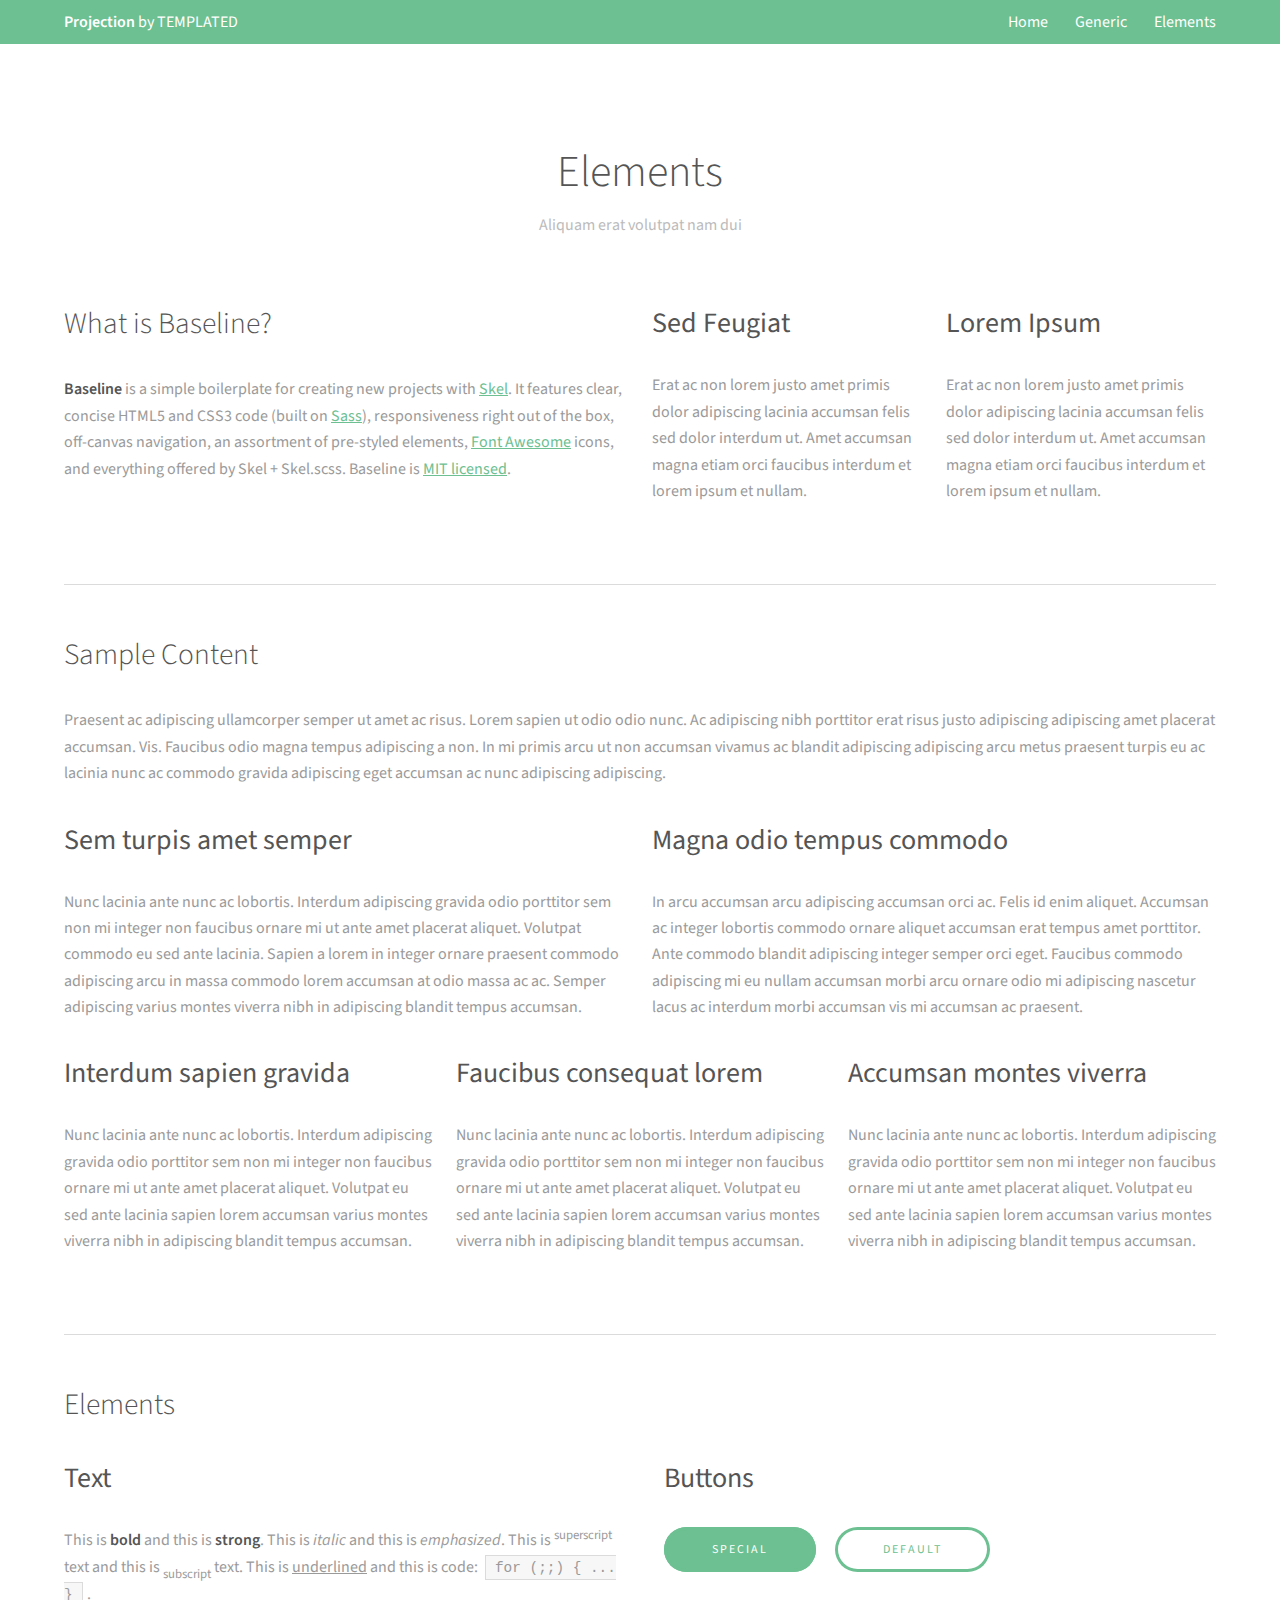
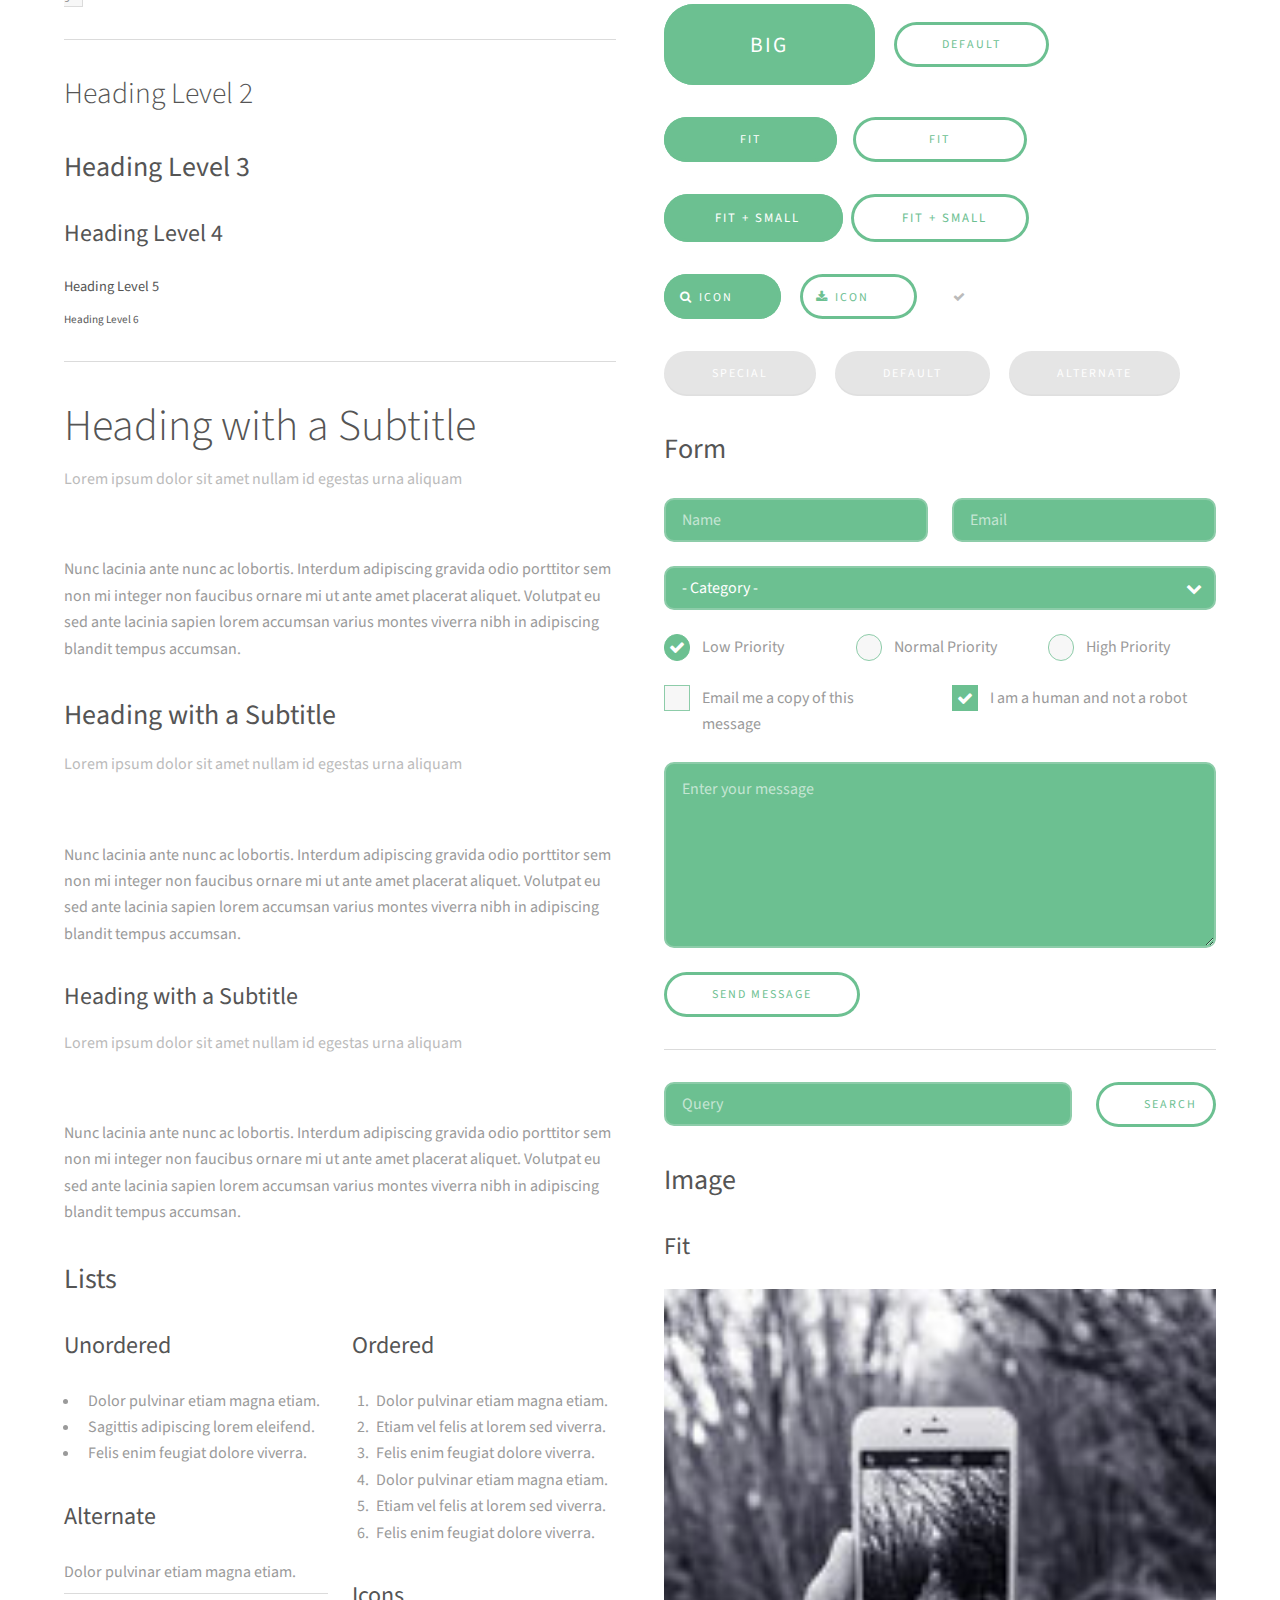
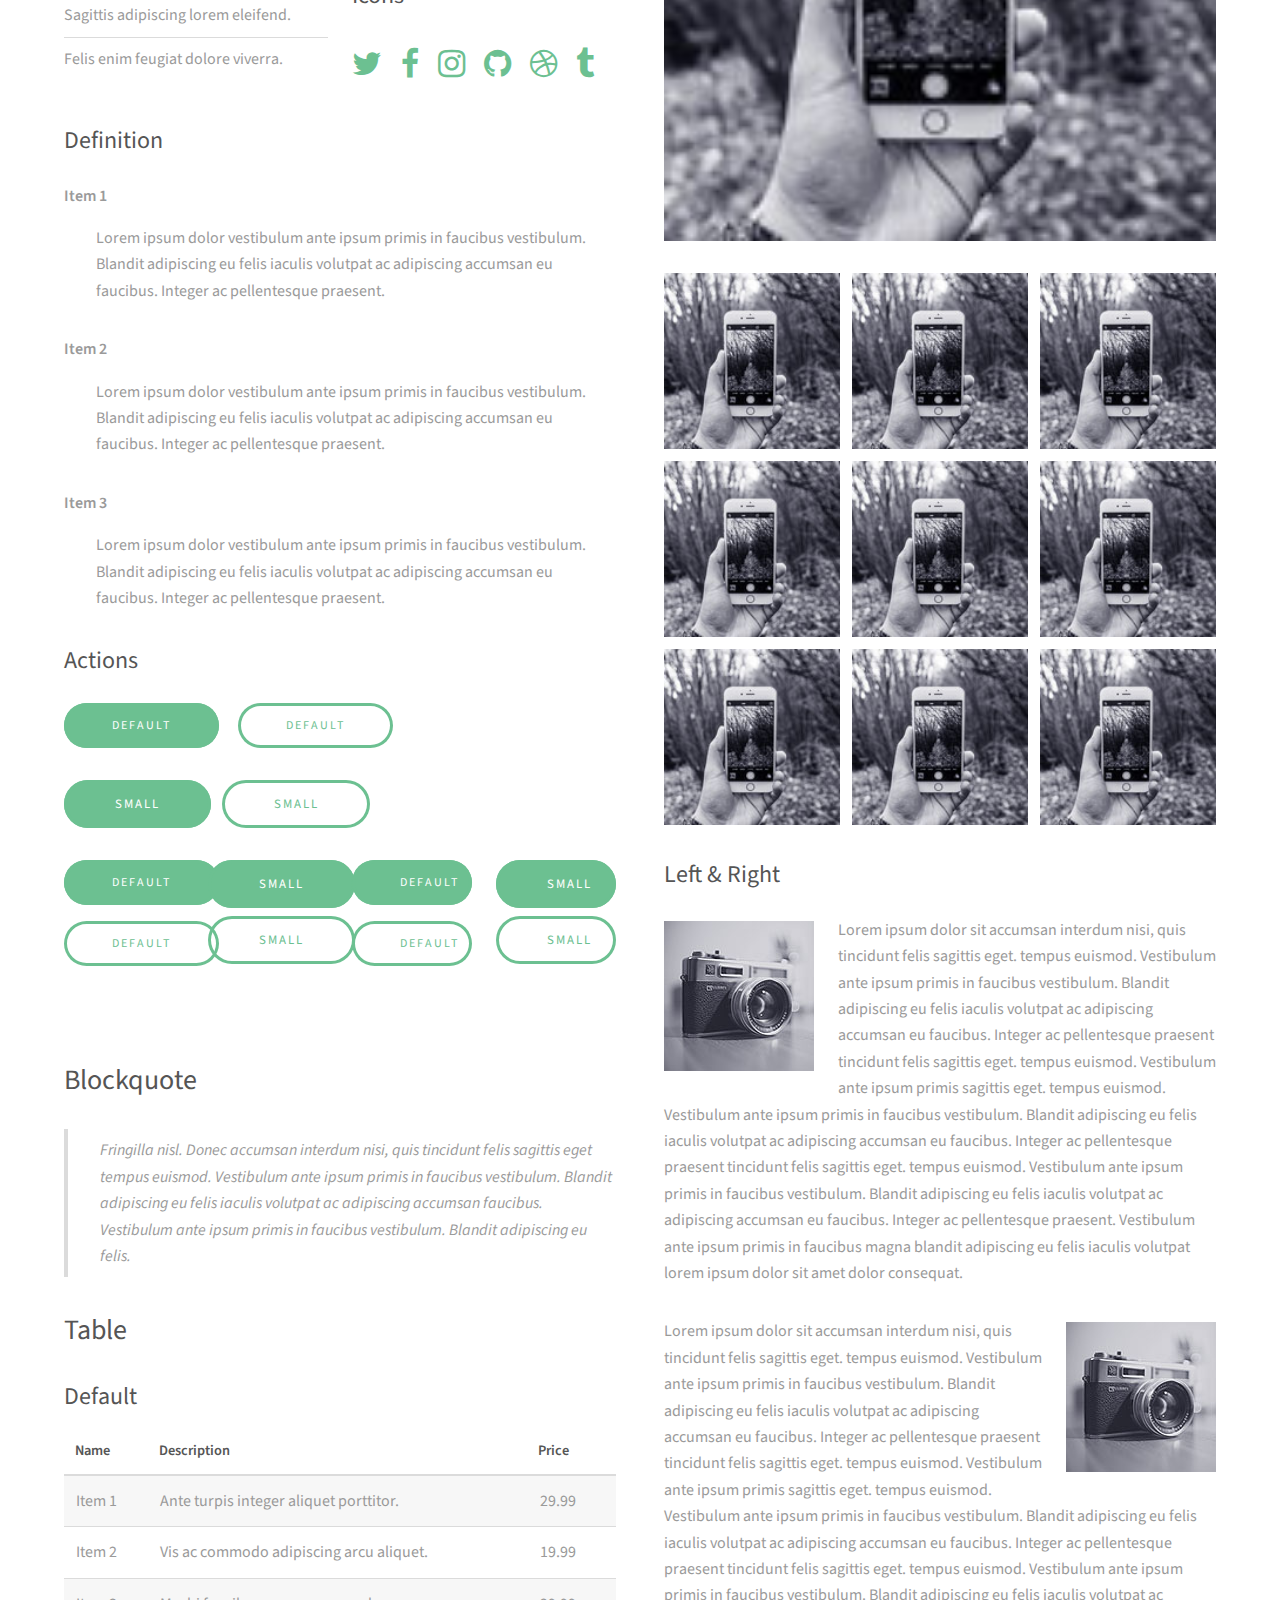
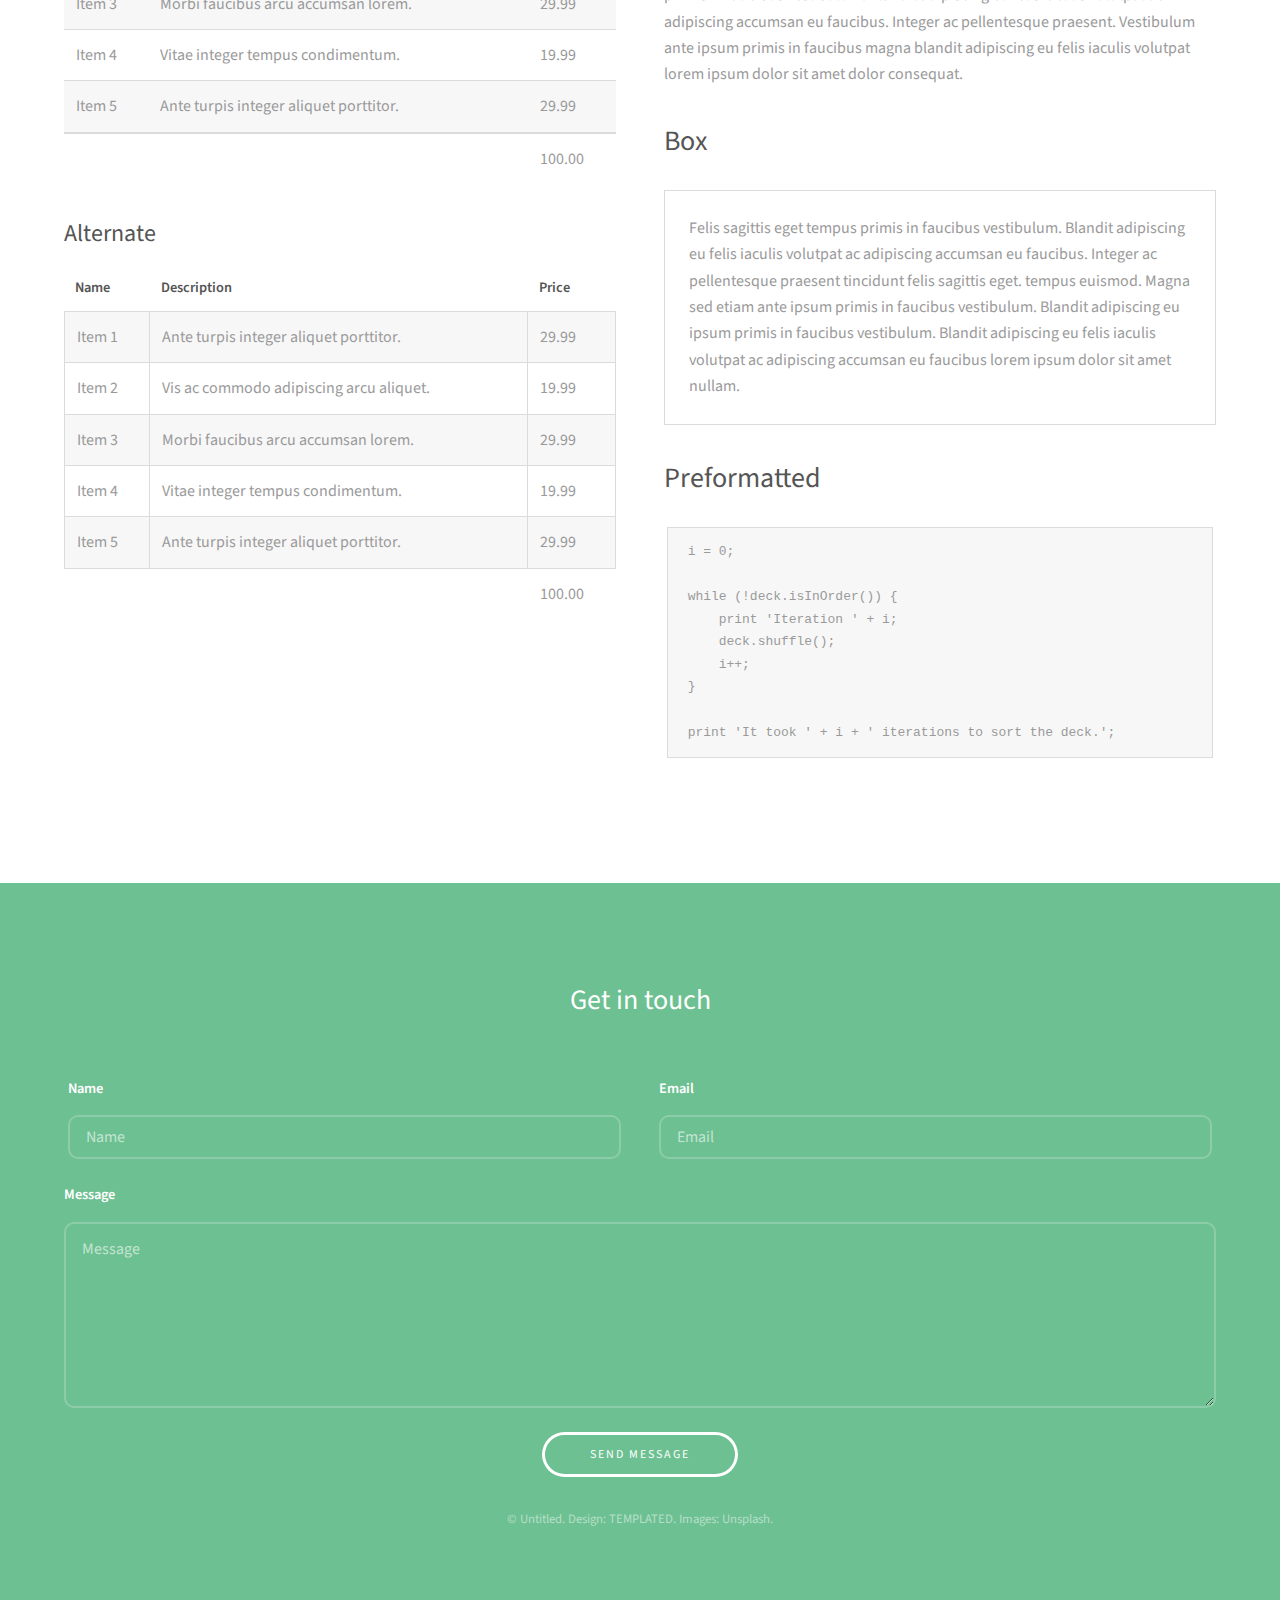
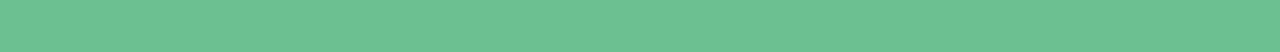
==== elements.html @ 27249622 "Summary" ====
<!DOCTYPE HTML>
<!--
	Projection by TEMPLATED
	templated.co @templatedco
	Released for free under the Creative Commons Attribution 3.0 license (templated.co/license)
-->
<html>
	<head>
		<title>Elements - Projection by TEMPLATED</title>
		<meta charset="utf-8" />
		<meta name="viewport" content="width=device-width, initial-scale=1" />
		<link rel="stylesheet" href="assets/css/main.css" />
	</head>
	<body class="subpage">

		<!-- Header -->
			<header id="header">
				<div class="inner">
					<a href="index.html" class="logo"><strong>Projection</strong> by TEMPLATED</a>
					<nav id="nav">
						<a href="index.html">Home</a>
						<a href="generic.html">Generic</a>
						<a href="elements.html">Elements</a>
					</nav>
					<a href="#navPanel" class="navPanelToggle"><span class="fa fa-bars"></span></a>
				</div>
			</header>

		<!-- Main -->
			<section id="main" class="wrapper">
				<div class="inner">
					<header class="align-center">
						<h2>Elements</h2>
						<p>Aliquam erat volutpat nam dui </p>
					</header>

					<!-- Intro -->
						<div class="row">
							<section class="6u 12u$(medium)">
								<h2>What is Baseline?</h2>
								<p><strong>Baseline</strong> is a simple boilerplate for creating new projects with <a href="http://skel.io">Skel</a>. It features clear, concise HTML5 and CSS3 code (built on <a href="http://sass-lang.com">Sass</a>), responsiveness right out of the box, off-canvas navigation, an assortment of pre-styled elements, <a href="http://fontawesome.io">Font Awesome</a> icons, and everything offered by Skel + Skel.scss. Baseline is <a href="http://skel.io/license">MIT licensed</a>.</p>
							</section>
							<section class="3u 6u(medium) 12u$(small)">
								<h3>Sed Feugiat</h3>
								<p>Erat ac non lorem justo amet primis dolor adipiscing lacinia accumsan felis sed dolor interdum ut. Amet accumsan magna etiam orci faucibus interdum et lorem ipsum et nullam.</p>
							</section>
							<section class="3u$ 6u$(medium) 12u$(small)">
								<h3>Lorem Ipsum</h3>
								<p>Erat ac non lorem justo amet primis dolor adipiscing lacinia accumsan felis sed dolor interdum ut. Amet accumsan magna etiam orci faucibus interdum et lorem ipsum et nullam.</p>
							</section>
						</div>

					<hr class="major" />

					<!-- Content -->
						<h2 id="content">Sample Content</h2>
						<p>Praesent ac adipiscing ullamcorper semper ut amet ac risus. Lorem sapien ut odio odio nunc. Ac adipiscing nibh porttitor erat risus justo adipiscing adipiscing amet placerat accumsan. Vis. Faucibus odio magna tempus adipiscing a non. In mi primis arcu ut non accumsan vivamus ac blandit adipiscing adipiscing arcu metus praesent turpis eu ac lacinia nunc ac commodo gravida adipiscing eget accumsan ac nunc adipiscing adipiscing.</p>
						<div class="row">
							<div class="6u 12u$(small)">
								<h3>Sem turpis amet semper</h3>
								<p>Nunc lacinia ante nunc ac lobortis. Interdum adipiscing gravida odio porttitor sem non mi integer non faucibus ornare mi ut ante amet placerat aliquet. Volutpat commodo eu sed ante lacinia. Sapien a lorem in integer ornare praesent commodo adipiscing arcu in massa commodo lorem accumsan at odio massa ac ac. Semper adipiscing varius montes viverra nibh in adipiscing blandit tempus accumsan.</p>
							</div>
							<div class="6u$ 12u$(small)">
								<h3>Magna odio tempus commodo</h3>
								<p>In arcu accumsan arcu adipiscing accumsan orci ac. Felis id enim aliquet. Accumsan ac integer lobortis commodo ornare aliquet accumsan erat tempus amet porttitor. Ante commodo blandit adipiscing integer semper orci eget. Faucibus commodo adipiscing mi eu nullam accumsan morbi arcu ornare odio mi adipiscing nascetur lacus ac interdum morbi accumsan vis mi accumsan ac praesent.</p>
							</div>
							<!-- Break -->
							<div class="4u 12u$(medium)">
								<h3>Interdum sapien gravida</h3>
								<p>Nunc lacinia ante nunc ac lobortis. Interdum adipiscing gravida odio porttitor sem non mi integer non faucibus ornare mi ut ante amet placerat aliquet. Volutpat eu sed ante lacinia sapien lorem accumsan varius montes viverra nibh in adipiscing blandit tempus accumsan.</p>
							</div>
							<div class="4u 12u$(medium)">
								<h3>Faucibus consequat lorem</h3>
								<p>Nunc lacinia ante nunc ac lobortis. Interdum adipiscing gravida odio porttitor sem non mi integer non faucibus ornare mi ut ante amet placerat aliquet. Volutpat eu sed ante lacinia sapien lorem accumsan varius montes viverra nibh in adipiscing blandit tempus accumsan.</p>
							</div>
							<div class="4u$ 12u$(medium)">
								<h3>Accumsan montes viverra</h3>
								<p>Nunc lacinia ante nunc ac lobortis. Interdum adipiscing gravida odio porttitor sem non mi integer non faucibus ornare mi ut ante amet placerat aliquet. Volutpat eu sed ante lacinia sapien lorem accumsan varius montes viverra nibh in adipiscing blandit tempus accumsan.</p>
							</div>
						</div>

					<hr class="major" />

					<!-- Elements -->
						<h2 id="elements">Elements</h2>
						<div class="row 200%">
							<div class="6u 12u$(medium)">

								<!-- Text stuff -->
									<h3>Text</h3>
									<p>This is <b>bold</b> and this is <strong>strong</strong>. This is <i>italic</i> and this is <em>emphasized</em>.
									This is <sup>superscript</sup> text and this is <sub>subscript</sub> text.
									This is <u>underlined</u> and this is code: <code>for (;;) { ... }</code>.</p>
									<hr />
									<h2>Heading Level 2</h2>
									<h3>Heading Level 3</h3>
									<h4>Heading Level 4</h4>
									<h5>Heading Level 5</h5>
									<h6>Heading Level 6</h6>
									<hr />
									<header>
										<h2>Heading with a Subtitle</h2>
										<p>Lorem ipsum dolor sit amet nullam id egestas urna aliquam</p>
									</header>
									<p>Nunc lacinia ante nunc ac lobortis. Interdum adipiscing gravida odio porttitor sem non mi integer non faucibus ornare mi ut ante amet placerat aliquet. Volutpat eu sed ante lacinia sapien lorem accumsan varius montes viverra nibh in adipiscing blandit tempus accumsan.</p>
									<header>
										<h3>Heading with a Subtitle</h3>
										<p>Lorem ipsum dolor sit amet nullam id egestas urna aliquam</p>
									</header>
									<p>Nunc lacinia ante nunc ac lobortis. Interdum adipiscing gravida odio porttitor sem non mi integer non faucibus ornare mi ut ante amet placerat aliquet. Volutpat eu sed ante lacinia sapien lorem accumsan varius montes viverra nibh in adipiscing blandit tempus accumsan.</p>
									<header>
										<h4>Heading with a Subtitle</h4>
										<p>Lorem ipsum dolor sit amet nullam id egestas urna aliquam</p>
									</header>
									<p>Nunc lacinia ante nunc ac lobortis. Interdum adipiscing gravida odio porttitor sem non mi integer non faucibus ornare mi ut ante amet placerat aliquet. Volutpat eu sed ante lacinia sapien lorem accumsan varius montes viverra nibh in adipiscing blandit tempus accumsan.</p>

								<!-- Lists -->
									<h3>Lists</h3>
									<div class="row">
										<div class="6u 12u$(small)">

											<h4>Unordered</h4>
											<ul>
												<li>Dolor pulvinar etiam magna etiam.</li>
												<li>Sagittis adipiscing lorem eleifend.</li>
												<li>Felis enim feugiat dolore viverra.</li>
											</ul>

											<h4>Alternate</h4>
											<ul class="alt">
												<li>Dolor pulvinar etiam magna etiam.</li>
												<li>Sagittis adipiscing lorem eleifend.</li>
												<li>Felis enim feugiat dolore viverra.</li>
											</ul>

										</div>
										<div class="6u$ 12u$(small)">

											<h4>Ordered</h4>
											<ol>
												<li>Dolor pulvinar etiam magna etiam.</li>
												<li>Etiam vel felis at lorem sed viverra.</li>
												<li>Felis enim feugiat dolore viverra.</li>
												<li>Dolor pulvinar etiam magna etiam.</li>
												<li>Etiam vel felis at lorem sed viverra.</li>
												<li>Felis enim feugiat dolore viverra.</li>
											</ol>

											<h4>Icons</h4>
											<ul class="icons">
												<li><a href="#" class="icon fa-twitter"><span class="label">Twitter</span></a></li>
												<li><a href="#" class="icon fa-facebook"><span class="label">Facebook</span></a></li>
												<li><a href="#" class="icon fa-instagram"><span class="label">Instagram</span></a></li>
												<li><a href="#" class="icon fa-github"><span class="label">Github</span></a></li>
												<li><a href="#" class="icon fa-dribbble"><span class="label">Dribbble</span></a></li>
												<li><a href="#" class="icon fa-tumblr"><span class="label">Tumblr</span></a></li>
											</ul>

										</div>
									</div>
									<h4>Definition</h4>
									<dl>
										<dt>Item 1</dt>
										<dd>
											<p>Lorem ipsum dolor vestibulum ante ipsum primis in faucibus vestibulum. Blandit adipiscing eu felis iaculis volutpat ac adipiscing accumsan eu faucibus. Integer ac pellentesque praesent.</p>
										</dd>
										<dt>Item 2</dt>
										<dd>
											<p>Lorem ipsum dolor vestibulum ante ipsum primis in faucibus vestibulum. Blandit adipiscing eu felis iaculis volutpat ac adipiscing accumsan eu faucibus. Integer ac pellentesque praesent.</p>
										</dd>
										<dt>Item 3</dt>
										<dd>
											<p>Lorem ipsum dolor vestibulum ante ipsum primis in faucibus vestibulum. Blandit adipiscing eu felis iaculis volutpat ac adipiscing accumsan eu faucibus. Integer ac pellentesque praesent.</p>
										</dd>
									</dl>

									<h4>Actions</h4>
									<ul class="actions">
										<li><a href="#" class="button special">Default</a></li>
										<li><a href="#" class="button">Default</a></li>
										<li><a href="#" class="button alt">Default</a></li>
									</ul>
									<ul class="actions small">
										<li><a href="#" class="button special small">Small</a></li>
										<li><a href="#" class="button small">Small</a></li>
										<li><a href="#" class="button alt small">Small</a></li>
									</ul>
									<div class="row">
										<div class="3u 12u$(small)">
											<ul class="actions vertical">
												<li><a href="#" class="button special">Default</a></li>
												<li><a href="#" class="button">Default</a></li>
												<li><a href="#" class="button alt">Default</a></li>
											</ul>
										</div>
										<div class="3u 12u$(small)">
											<ul class="actions vertical small">
												<li><a href="#" class="button special small">Small</a></li>
												<li><a href="#" class="button small">Small</a></li>
												<li><a href="#" class="button alt small">Small</a></li>
											</ul>
										</div>
										<div class="3u 12u$(small)">
											<ul class="actions vertical">
												<li><a href="#" class="button special fit">Default</a></li>
												<li><a href="#" class="button fit">Default</a></li>
												<li><a href="#" class="button alt fit">Default</a></li>
											</ul>
										</div>
										<div class="3u$ 12u$(small)">
											<ul class="actions vertical small">
												<li><a href="#" class="button special small fit">Small</a></li>
												<li><a href="#" class="button small fit">Small</a></li>
												<li><a href="#" class="button alt small fit">Small</a></li>
											</ul>
										</div>
									</div>

								<!-- Blockquote -->
									<h3>Blockquote</h3>
									<blockquote>Fringilla nisl. Donec accumsan interdum nisi, quis tincidunt felis sagittis eget tempus euismod. Vestibulum ante ipsum primis in faucibus vestibulum. Blandit adipiscing eu felis iaculis volutpat ac adipiscing accumsan faucibus. Vestibulum ante ipsum primis in faucibus vestibulum. Blandit adipiscing eu felis.</blockquote>

								<!-- Table -->
									<h3>Table</h3>

									<h4>Default</h4>
									<div class="table-wrapper">
										<table>
											<thead>
												<tr>
													<th>Name</th>
													<th>Description</th>
													<th>Price</th>
												</tr>
											</thead>
											<tbody>
												<tr>
													<td>Item 1</td>
													<td>Ante turpis integer aliquet porttitor.</td>
													<td>29.99</td>
												</tr>
												<tr>
													<td>Item 2</td>
													<td>Vis ac commodo adipiscing arcu aliquet.</td>
													<td>19.99</td>
												</tr>
												<tr>
													<td>Item 3</td>
													<td> Morbi faucibus arcu accumsan lorem.</td>
													<td>29.99</td>
												</tr>
												<tr>
													<td>Item 4</td>
													<td>Vitae integer tempus condimentum.</td>
													<td>19.99</td>
												</tr>
												<tr>
													<td>Item 5</td>
													<td>Ante turpis integer aliquet porttitor.</td>
													<td>29.99</td>
												</tr>
											</tbody>
											<tfoot>
												<tr>
													<td colspan="2"></td>
													<td>100.00</td>
												</tr>
											</tfoot>
										</table>
									</div>

									<h4>Alternate</h4>
									<div class="table-wrapper">
										<table class="alt">
											<thead>
												<tr>
													<th>Name</th>
													<th>Description</th>
													<th>Price</th>
												</tr>
											</thead>
											<tbody>
												<tr>
													<td>Item 1</td>
													<td>Ante turpis integer aliquet porttitor.</td>
													<td>29.99</td>
												</tr>
												<tr>
													<td>Item 2</td>
													<td>Vis ac commodo adipiscing arcu aliquet.</td>
													<td>19.99</td>
												</tr>
												<tr>
													<td>Item 3</td>
													<td> Morbi faucibus arcu accumsan lorem.</td>
													<td>29.99</td>
												</tr>
												<tr>
													<td>Item 4</td>
													<td>Vitae integer tempus condimentum.</td>
													<td>19.99</td>
												</tr>
												<tr>
													<td>Item 5</td>
													<td>Ante turpis integer aliquet porttitor.</td>
													<td>29.99</td>
												</tr>
											</tbody>
											<tfoot>
												<tr>
													<td colspan="2"></td>
													<td>100.00</td>
												</tr>
											</tfoot>
										</table>
									</div>

							</div>
							<div class="6u$ 12u$(medium)">

								<!-- Buttons -->
									<h3>Buttons</h3>
									<ul class="actions">
										<li><a href="#" class="button special">Special</a></li>
										<li><a href="#" class="button">Default</a></li>
										<li><a href="#" class="button alt">Alternate</a></li>
									</ul>
									<ul class="actions">
										<li><a href="#" class="button special big">Big</a></li>
										<li><a href="#" class="button">Default</a></li>
										<li><a href="#" class="button alt small">Small</a></li>
									</ul>
									<ul class="actions fit">
										<li><a href="#" class="button special fit">Fit</a></li>
										<li><a href="#" class="button fit">Fit</a></li>
										<li><a href="#" class="button alt fit">Fit</a></li>
									</ul>
									<ul class="actions fit small">
										<li><a href="#" class="button special fit small">Fit + Small</a></li>
										<li><a href="#" class="button fit small">Fit + Small</a></li>
										<li><a href="#" class="button alt fit small">Fit + Small</a></li>
									</ul>
									<ul class="actions">
										<li><a href="#" class="button special icon fa-search">Icon</a></li>
										<li><a href="#" class="button icon fa-download">Icon</a></li>
										<li><a href="#" class="button alt icon fa-check">Icon</a></li>
									</ul>
									<ul class="actions">
										<li><span class="button special disabled">Special</span></li>
										<li><span class="button disabled">Default</span></li>
										<li><span class="button alt disabled">Alternate</span></li>
									</ul>

								<!-- Form -->
									<h3>Form</h3>

									<form method="post" action="#">
										<div class="row uniform">
											<div class="6u 12u$(xsmall)">
												<input type="text" name="demo-name" id="demo-name" value="" placeholder="Name" />
											</div>
											<div class="6u$ 12u$(xsmall)">
												<input type="email" name="demo-email" id="demo-email" value="" placeholder="Email" />
											</div>
											<!-- Break -->
											<div class="12u$">
												<div class="select-wrapper">
													<select name="demo-category" id="demo-category">
														<option value="">- Category -</option>
														<option value="1">Manufacturing</option>
														<option value="1">Shipping</option>
														<option value="1">Administration</option>
														<option value="1">Human Resources</option>
													</select>
												</div>
											</div>
											<!-- Break -->
											<div class="4u 12u$(small)">
												<input type="radio" id="demo-priority-low" name="demo-priority" checked>
												<label for="demo-priority-low">Low Priority</label>
											</div>
											<div class="4u 12u$(small)">
												<input type="radio" id="demo-priority-normal" name="demo-priority">
												<label for="demo-priority-normal">Normal Priority</label>
											</div>
											<div class="4u$ 12u$(small)">
												<input type="radio" id="demo-priority-high" name="demo-priority">
												<label for="demo-priority-high">High Priority</label>
											</div>
											<!-- Break -->
											<div class="6u 12u$(small)">
												<input type="checkbox" id="demo-copy" name="demo-copy">
												<label for="demo-copy">Email me a copy of this message</label>
											</div>
											<div class="6u$ 12u$(small)">
												<input type="checkbox" id="demo-human" name="demo-human" checked>
												<label for="demo-human">I am a human and not a robot</label>
											</div>
											<!-- Break -->
											<div class="12u$">
												<textarea name="demo-message" id="demo-message" placeholder="Enter your message" rows="6"></textarea>
											</div>
											<!-- Break -->
											<div class="12u$">
												<ul class="actions">
													<li><input type="submit" value="Send Message" /></li>
													<li><input type="reset" value="Reset" class="alt" /></li>
												</ul>
											</div>
										</div>
									</form>

									<hr />

									<form method="post" action="#">
										<div class="row uniform">
											<div class="9u 12u$(small)">
												<input type="text" name="query" id="query" value="" placeholder="Query" />
											</div>
											<div class="3u$ 12u$(small)">
												<input type="submit" value="Search" class="fit" />
											</div>
										</div>
									</form>

								<!-- Image -->
									<h3>Image</h3>

									<h4>Fit</h4>
									<span class="image fit"><img src="images/pic01.jpg" alt="" /></span>
									<div class="box alt">
										<div class="row 50% uniform">
											<div class="4u"><span class="image fit"><img src="images/pic01.jpg" alt="" /></span></div>
											<div class="4u"><span class="image fit"><img src="images/pic01.jpg" alt="" /></span></div>
											<div class="4u$"><span class="image fit"><img src="images/pic01.jpg" alt="" /></span></div>
											<!-- Break -->
											<div class="4u"><span class="image fit"><img src="images/pic01.jpg" alt="" /></span></div>
											<div class="4u"><span class="image fit"><img src="images/pic01.jpg" alt="" /></span></div>
											<div class="4u$"><span class="image fit"><img src="images/pic01.jpg" alt="" /></span></div>
											<!-- Break -->
											<div class="4u"><span class="image fit"><img src="images/pic01.jpg" alt="" /></span></div>
											<div class="4u"><span class="image fit"><img src="images/pic01.jpg" alt="" /></span></div>
											<div class="4u$"><span class="image fit"><img src="images/pic01.jpg" alt="" /></span></div>
										</div>
									</div>

									<h4>Left &amp; Right</h4>
									<p><span class="image left"><img src="images/pic02.jpg" alt="" /></span>Lorem ipsum dolor sit accumsan interdum nisi, quis tincidunt felis sagittis eget. tempus euismod. Vestibulum ante ipsum primis in faucibus vestibulum. Blandit adipiscing eu felis iaculis volutpat ac adipiscing accumsan eu faucibus. Integer ac pellentesque praesent tincidunt felis sagittis eget. tempus euismod. Vestibulum ante ipsum primis sagittis eget. tempus euismod. Vestibulum ante ipsum primis in faucibus vestibulum. Blandit adipiscing eu felis iaculis volutpat ac adipiscing accumsan eu faucibus. Integer ac pellentesque praesent tincidunt felis sagittis eget. tempus euismod. Vestibulum ante ipsum primis in faucibus vestibulum. Blandit adipiscing eu felis iaculis volutpat ac adipiscing accumsan eu faucibus. Integer ac pellentesque praesent. Vestibulum ante ipsum primis in faucibus magna blandit adipiscing eu felis iaculis volutpat lorem ipsum dolor sit amet dolor consequat.</p>
									<p><span class="image right"><img src="images/pic02.jpg" alt="" /></span>Lorem ipsum dolor sit accumsan interdum nisi, quis tincidunt felis sagittis eget. tempus euismod. Vestibulum ante ipsum primis in faucibus vestibulum. Blandit adipiscing eu felis iaculis volutpat ac adipiscing accumsan eu faucibus. Integer ac pellentesque praesent tincidunt felis sagittis eget. tempus euismod. Vestibulum ante ipsum primis sagittis eget. tempus euismod. Vestibulum ante ipsum primis in faucibus vestibulum. Blandit adipiscing eu felis iaculis volutpat ac adipiscing accumsan eu faucibus. Integer ac pellentesque praesent tincidunt felis sagittis eget. tempus euismod. Vestibulum ante ipsum primis in faucibus vestibulum. Blandit adipiscing eu felis iaculis volutpat ac adipiscing accumsan eu faucibus. Integer ac pellentesque praesent. Vestibulum ante ipsum primis in faucibus magna blandit adipiscing eu felis iaculis volutpat lorem ipsum dolor sit amet dolor consequat.</p>

								<!-- Box -->
									<h3>Box</h3>
									<div class="box">
										<p>Felis sagittis eget tempus primis in faucibus vestibulum. Blandit adipiscing eu felis iaculis volutpat ac adipiscing accumsan eu faucibus. Integer ac pellentesque praesent tincidunt felis sagittis eget. tempus euismod. Magna sed etiam ante ipsum primis in faucibus vestibulum. Blandit adipiscing eu ipsum primis in faucibus vestibulum. Blandit adipiscing eu felis iaculis volutpat ac adipiscing accumsan eu faucibus lorem ipsum dolor sit amet nullam.</p>
									</div>

								<!-- Preformatted Code -->
									<h3>Preformatted</h3>
									<pre><code>i = 0;

while (!deck.isInOrder()) {
    print 'Iteration ' + i;
    deck.shuffle();
    i++;
}

print 'It took ' + i + ' iterations to sort the deck.';
</code></pre>

						</div>
					</div>

				</div>

			</section>

		<!-- Footer -->
			<footer id="footer">
				<div class="inner">

					<h3>Get in touch</h3>

					<form action="#" method="post">

						<div class="field half first">
							<label for="name">Name</label>
							<input name="name" id="name" type="text" placeholder="Name">
						</div>
						<div class="field half">
							<label for="email">Email</label>
							<input name="email" id="email" type="email" placeholder="Email">
						</div>
						<div class="field">
							<label for="message">Message</label>
							<textarea name="message" id="message" rows="6" placeholder="Message"></textarea>
						</div>
						<ul class="actions">
							<li><input value="Send Message" class="button alt" type="submit"></li>
						</ul>
					</form>

					<div class="copyright">
						&copy; Untitled. Design: <a href="https://templated.co">TEMPLATED</a>. Images: <a href="https://unsplash.com">Unsplash</a>.
					</div>

				</div>
			</footer>

		<!-- Scripts -->
			<script src="assets/js/jquery.min.js"></script>
			<script src="assets/js/skel.min.js"></script>
			<script src="assets/js/util.js"></script>
			<script src="assets/js/main.js"></script>

	</body>
</html>
---- assets/css/main.css ----
@charset "UTF-8";
@import url(font-awesome.min.css);
@import "https://fonts.googleapis.com/css?family=Source+Sans+Pro:300,400,600";

/*
	Projection by TEMPLATED
	templated.co @templatedco
	Released for free under the Creative Commons Attribution 3.0 license (templated.co/license)
*/

/* Reset */

	html, body, div, span, applet, object, iframe, h1, h2, h3, h4, h5, h6, p, blockquote, pre, a, abbr, acronym, address, big, cite, code, del, dfn, em, img, ins, kbd, q, s, samp, small, strike, strong, sub, sup, tt, var, b, u, i, center, dl, dt, dd, ol, ul, li, fieldset, form, label, legend, table, caption, tbody, tfoot, thead, tr, th, td, article, aside, canvas, details, embed, figure, figcaption, footer, header, hgroup, menu, nav, output, ruby, section, summary, time, mark, audio, video {
		margin: 0;
		padding: 0;
		border: 0;
		font-size: 100%;
		font: inherit;
		vertical-align: baseline;
	}

	article, aside, details, figcaption, figure, footer, header, hgroup, menu, nav, section {
		display: block;
	}

	body {
		line-height: 1;
	}

	ol, ul {
		list-style: none;
	}

	blockquote, q {
		quotes: none;
	}

	blockquote:before, blockquote:after, q:before, q:after {
		content: '';
		content: none;
	}

	table {
		border-collapse: collapse;
		border-spacing: 0;
	}

	body {
		-webkit-text-size-adjust: none;
	}

/* Box Model */

	*, *:before, *:after {
		-moz-box-sizing: border-box;
		-webkit-box-sizing: border-box;
		box-sizing: border-box;
	}

/* Containers */

	.container {
		margin-left: auto;
		margin-right: auto;
	}

	.container.\31 25\25 {
		width: 100%;
		max-width: 100em;
		min-width: 80em;
	}

	.container.\37 5\25 {
		width: 60em;
	}

	.container.\35 0\25 {
		width: 40em;
	}

	.container.\32 5\25 {
		width: 20em;
	}

	.container {
		width: 80em;
	}

	@media screen and (max-width: 1680px) {

		.container.\31 25\25 {
			width: 100%;
			max-width: 100em;
			min-width: 80em;
		}

		.container.\37 5\25 {
			width: 60em;
		}

		.container.\35 0\25 {
			width: 40em;
		}

		.container.\32 5\25 {
			width: 20em;
		}

		.container {
			width: 80em;
		}

	}

	@media screen and (max-width: 1280px) {

		.container.\31 25\25 {
			width: 100%;
			max-width: 81.25em;
			min-width: 65em;
		}

		.container.\37 5\25 {
			width: 48.75em;
		}

		.container.\35 0\25 {
			width: 32.5em;
		}

		.container.\32 5\25 {
			width: 16.25em;
		}

		.container {
			width: 65em;
		}

	}

	@media screen and (max-width: 980px) {

		.container.\31 25\25 {
			width: 100%;
			max-width: 112.5%;
			min-width: 90%;
		}

		.container.\37 5\25 {
			width: 67.5%;
		}

		.container.\35 0\25 {
			width: 45%;
		}

		.container.\32 5\25 {
			width: 22.5%;
		}

		.container {
			width: 90%;
		}

	}

	@media screen and (max-width: 736px) {

		.container.\31 25\25 {
			width: 100%;
			max-width: 112.5%;
			min-width: 90%;
		}

		.container.\37 5\25 {
			width: 67.5%;
		}

		.container.\35 0\25 {
			width: 45%;
		}

		.container.\32 5\25 {
			width: 22.5%;
		}

		.container {
			width: 90% !important;
		}

	}

	@media screen and (max-width: 480px) {

		.container.\31 25\25 {
			width: 100%;
			max-width: 112.5%;
			min-width: 90%;
		}

		.container.\37 5\25 {
			width: 67.5%;
		}

		.container.\35 0\25 {
			width: 45%;
		}

		.container.\32 5\25 {
			width: 22.5%;
		}

		.container {
			width: 90% !important;
		}

	}

/* Grid */

	.row {
		border-bottom: solid 1px transparent;
		-moz-box-sizing: border-box;
		-webkit-box-sizing: border-box;
		box-sizing: border-box;
	}

	.row > * {
		float: left;
		-moz-box-sizing: border-box;
		-webkit-box-sizing: border-box;
		box-sizing: border-box;
	}

	.row:after, .row:before {
		content: '';
		display: block;
		clear: both;
		height: 0;
	}

	.row.uniform > * > :first-child {
		margin-top: 0;
	}

	.row.uniform > * > :last-child {
		margin-bottom: 0;
	}

	.row.\30 \25 > * {
		padding: 0 0 0 0em;
	}

	.row.\30 \25 {
		margin: 0 0 -1px 0em;
	}

	.row.uniform.\30 \25 > * {
		padding: 0em 0 0 0em;
	}

	.row.uniform.\30 \25 {
		margin: 0em 0 -1px 0em;
	}

	.row > * {
		padding: 0 0 0 2em;
	}

	.row {
		margin: 0 0 -1px -2em;
	}

	.row.uniform > * {
		padding: 2em 0 0 2em;
	}

	.row.uniform {
		margin: -2em 0 -1px -2em;
	}

	.row.\32 00\25 > * {
		padding: 0 0 0 4em;
	}

	.row.\32 00\25 {
		margin: 0 0 -1px -4em;
	}

	.row.uniform.\32 00\25 > * {
		padding: 4em 0 0 4em;
	}

	.row.uniform.\32 00\25 {
		margin: -4em 0 -1px -4em;
	}

	.row.\31 50\25 > * {
		padding: 0 0 0 3em;
	}

	.row.\31 50\25 {
		margin: 0 0 -1px -3em;
	}

	.row.uniform.\31 50\25 > * {
		padding: 3em 0 0 3em;
	}

	.row.uniform.\31 50\25 {
		margin: -3em 0 -1px -3em;
	}

	.row.\35 0\25 > * {
		padding: 0 0 0 1em;
	}

	.row.\35 0\25 {
		margin: 0 0 -1px -1em;
	}

	.row.uniform.\35 0\25 > * {
		padding: 1em 0 0 1em;
	}

	.row.uniform.\35 0\25 {
		margin: -1em 0 -1px -1em;
	}

	.row.\32 5\25 > * {
		padding: 0 0 0 0.5em;
	}

	.row.\32 5\25 {
		margin: 0 0 -1px -0.5em;
	}

	.row.uniform.\32 5\25 > * {
		padding: 0.5em 0 0 0.5em;
	}

	.row.uniform.\32 5\25 {
		margin: -0.5em 0 -1px -0.5em;
	}

	.\31 2u, .\31 2u\24 {
		width: 100%;
		clear: none;
		margin-left: 0;
	}

	.\31 1u, .\31 1u\24 {
		width: 91.6666666667%;
		clear: none;
		margin-left: 0;
	}

	.\31 0u, .\31 0u\24 {
		width: 83.3333333333%;
		clear: none;
		margin-left: 0;
	}

	.\39 u, .\39 u\24 {
		width: 75%;
		clear: none;
		margin-left: 0;
	}

	.\38 u, .\38 u\24 {
		width: 66.6666666667%;
		clear: none;
		margin-left: 0;
	}

	.\37 u, .\37 u\24 {
		width: 58.3333333333%;
		clear: none;
		margin-left: 0;
	}

	.\36 u, .\36 u\24 {
		width: 50%;
		clear: none;
		margin-left: 0;
	}

	.\35 u, .\35 u\24 {
		width: 41.6666666667%;
		clear: none;
		margin-left: 0;
	}

	.\34 u, .\34 u\24 {
		width: 33.3333333333%;
		clear: none;
		margin-left: 0;
	}

	.\33 u, .\33 u\24 {
		width: 25%;
		clear: none;
		margin-left: 0;
	}

	.\32 u, .\32 u\24 {
		width: 16.6666666667%;
		clear: none;
		margin-left: 0;
	}

	.\31 u, .\31 u\24 {
		width: 8.3333333333%;
		clear: none;
		margin-left: 0;
	}

	.\31 2u\24 + *,
	.\31 1u\24 + *,
	.\31 0u\24 + *,
	.\39 u\24 + *,
	.\38 u\24 + *,
	.\37 u\24 + *,
	.\36 u\24 + *,
	.\35 u\24 + *,
	.\34 u\24 + *,
	.\33 u\24 + *,
	.\32 u\24 + *,
	.\31 u\24 + * {
		clear: left;
	}

	.\-11u {
		margin-left: 91.66667%;
	}

	.\-10u {
		margin-left: 83.33333%;
	}

	.\-9u {
		margin-left: 75%;
	}

	.\-8u {
		margin-left: 66.66667%;
	}

	.\-7u {
		margin-left: 58.33333%;
	}

	.\-6u {
		margin-left: 50%;
	}

	.\-5u {
		margin-left: 41.66667%;
	}

	.\-4u {
		margin-left: 33.33333%;
	}

	.\-3u {
		margin-left: 25%;
	}

	.\-2u {
		margin-left: 16.66667%;
	}

	.\-1u {
		margin-left: 8.33333%;
	}

	@media screen and (max-width: 1680px) {

		.row > * {
			padding: 0 0 0 2em;
		}

		.row {
			margin: 0 0 -1px -2em;
		}

		.row.uniform > * {
			padding: 2em 0 0 2em;
		}

		.row.uniform {
			margin: -2em 0 -1px -2em;
		}

		.row.\32 00\25 > * {
			padding: 0 0 0 4em;
		}

		.row.\32 00\25 {
			margin: 0 0 -1px -4em;
		}

		.row.uniform.\32 00\25 > * {
			padding: 4em 0 0 4em;
		}

		.row.uniform.\32 00\25 {
			margin: -4em 0 -1px -4em;
		}

		.row.\31 50\25 > * {
			padding: 0 0 0 3em;
		}

		.row.\31 50\25 {
			margin: 0 0 -1px -3em;
		}

		.row.uniform.\31 50\25 > * {
			padding: 3em 0 0 3em;
		}

		.row.uniform.\31 50\25 {
			margin: -3em 0 -1px -3em;
		}

		.row.\35 0\25 > * {
			padding: 0 0 0 1em;
		}

		.row.\35 0\25 {
			margin: 0 0 -1px -1em;
		}

		.row.uniform.\35 0\25 > * {
			padding: 1em 0 0 1em;
		}

		.row.uniform.\35 0\25 {
			margin: -1em 0 -1px -1em;
		}

		.row.\32 5\25 > * {
			padding: 0 0 0 0.5em;
		}

		.row.\32 5\25 {
			margin: 0 0 -1px -0.5em;
		}

		.row.uniform.\32 5\25 > * {
			padding: 0.5em 0 0 0.5em;
		}

		.row.uniform.\32 5\25 {
			margin: -0.5em 0 -1px -0.5em;
		}

		.\31 2u\28xlarge\29, .\31 2u\24\28xlarge\29 {
			width: 100%;
			clear: none;
			margin-left: 0;
		}

		.\31 1u\28xlarge\29, .\31 1u\24\28xlarge\29 {
			width: 91.6666666667%;
			clear: none;
			margin-left: 0;
		}

		.\31 0u\28xlarge\29, .\31 0u\24\28xlarge\29 {
			width: 83.3333333333%;
			clear: none;
			margin-left: 0;
		}

		.\39 u\28xlarge\29, .\39 u\24\28xlarge\29 {
			width: 75%;
			clear: none;
			margin-left: 0;
		}

		.\38 u\28xlarge\29, .\38 u\24\28xlarge\29 {
			width: 66.6666666667%;
			clear: none;
			margin-left: 0;
		}

		.\37 u\28xlarge\29, .\37 u\24\28xlarge\29 {
			width: 58.3333333333%;
			clear: none;
			margin-left: 0;
		}

		.\36 u\28xlarge\29, .\36 u\24\28xlarge\29 {
			width: 50%;
			clear: none;
			margin-left: 0;
		}

		.\35 u\28xlarge\29, .\35 u\24\28xlarge\29 {
			width: 41.6666666667%;
			clear: none;
			margin-left: 0;
		}

		.\34 u\28xlarge\29, .\34 u\24\28xlarge\29 {
			width: 33.3333333333%;
			clear: none;
			margin-left: 0;
		}

		.\33 u\28xlarge\29, .\33 u\24\28xlarge\29 {
			width: 25%;
			clear: none;
			margin-left: 0;
		}

		.\32 u\28xlarge\29, .\32 u\24\28xlarge\29 {
			width: 16.6666666667%;
			clear: none;
			margin-left: 0;
		}

		.\31 u\28xlarge\29, .\31 u\24\28xlarge\29 {
			width: 8.3333333333%;
			clear: none;
			margin-left: 0;
		}

		.\31 2u\24\28xlarge\29 + *,
		.\31 1u\24\28xlarge\29 + *,
		.\31 0u\24\28xlarge\29 + *,
		.\39 u\24\28xlarge\29 + *,
		.\38 u\24\28xlarge\29 + *,
		.\37 u\24\28xlarge\29 + *,
		.\36 u\24\28xlarge\29 + *,
		.\35 u\24\28xlarge\29 + *,
		.\34 u\24\28xlarge\29 + *,
		.\33 u\24\28xlarge\29 + *,
		.\32 u\24\28xlarge\29 + *,
		.\31 u\24\28xlarge\29 + * {
			clear: left;
		}

		.\-11u\28xlarge\29 {
			margin-left: 91.66667%;
		}

		.\-10u\28xlarge\29 {
			margin-left: 83.33333%;
		}

		.\-9u\28xlarge\29 {
			margin-left: 75%;
		}

		.\-8u\28xlarge\29 {
			margin-left: 66.66667%;
		}

		.\-7u\28xlarge\29 {
			margin-left: 58.33333%;
		}

		.\-6u\28xlarge\29 {
			margin-left: 50%;
		}

		.\-5u\28xlarge\29 {
			margin-left: 41.66667%;
		}

		.\-4u\28xlarge\29 {
			margin-left: 33.33333%;
		}

		.\-3u\28xlarge\29 {
			margin-left: 25%;
		}

		.\-2u\28xlarge\29 {
			margin-left: 16.66667%;
		}

		.\-1u\28xlarge\29 {
			margin-left: 8.33333%;
		}

	}

	@media screen and (max-width: 1280px) {

		.row > * {
			padding: 0 0 0 1.5em;
		}

		.row {
			margin: 0 0 -1px -1.5em;
		}

		.row.uniform > * {
			padding: 1.5em 0 0 1.5em;
		}

		.row.uniform {
			margin: -1.5em 0 -1px -1.5em;
		}

		.row.\32 00\25 > * {
			padding: 0 0 0 3em;
		}

		.row.\32 00\25 {
			margin: 0 0 -1px -3em;
		}

		.row.uniform.\32 00\25 > * {
			padding: 3em 0 0 3em;
		}

		.row.uniform.\32 00\25 {
			margin: -3em 0 -1px -3em;
		}

		.row.\31 50\25 > * {
			padding: 0 0 0 2.25em;
		}

		.row.\31 50\25 {
			margin: 0 0 -1px -2.25em;
		}

		.row.uniform.\31 50\25 > * {
			padding: 2.25em 0 0 2.25em;
		}

		.row.uniform.\31 50\25 {
			margin: -2.25em 0 -1px -2.25em;
		}

		.row.\35 0\25 > * {
			padding: 0 0 0 0.75em;
		}

		.row.\35 0\25 {
			margin: 0 0 -1px -0.75em;
		}

		.row.uniform.\35 0\25 > * {
			padding: 0.75em 0 0 0.75em;
		}

		.row.uniform.\35 0\25 {
			margin: -0.75em 0 -1px -0.75em;
		}

		.row.\32 5\25 > * {
			padding: 0 0 0 0.375em;
		}

		.row.\32 5\25 {
			margin: 0 0 -1px -0.375em;
		}

		.row.uniform.\32 5\25 > * {
			padding: 0.375em 0 0 0.375em;
		}

		.row.uniform.\32 5\25 {
			margin: -0.375em 0 -1px -0.375em;
		}

		.\31 2u\28large\29, .\31 2u\24\28large\29 {
			width: 100%;
			clear: none;
			margin-left: 0;
		}

		.\31 1u\28large\29, .\31 1u\24\28large\29 {
			width: 91.6666666667%;
			clear: none;
			margin-left: 0;
		}

		.\31 0u\28large\29, .\31 0u\24\28large\29 {
			width: 83.3333333333%;
			clear: none;
			margin-left: 0;
		}

		.\39 u\28large\29, .\39 u\24\28large\29 {
			width: 75%;
			clear: none;
			margin-left: 0;
		}

		.\38 u\28large\29, .\38 u\24\28large\29 {
			width: 66.6666666667%;
			clear: none;
			margin-left: 0;
		}

		.\37 u\28large\29, .\37 u\24\28large\29 {
			width: 58.3333333333%;
			clear: none;
			margin-left: 0;
		}

		.\36 u\28large\29, .\36 u\24\28large\29 {
			width: 50%;
			clear: none;
			margin-left: 0;
		}

		.\35 u\28large\29, .\35 u\24\28large\29 {
			width: 41.6666666667%;
			clear: none;
			margin-left: 0;
		}

		.\34 u\28large\29, .\34 u\24\28large\29 {
			width: 33.3333333333%;
			clear: none;
			margin-left: 0;
		}

		.\33 u\28large\29, .\33 u\24\28large\29 {
			width: 25%;
			clear: none;
			margin-left: 0;
		}

		.\32 u\28large\29, .\32 u\24\28large\29 {
			width: 16.6666666667%;
			clear: none;
			margin-left: 0;
		}

		.\31 u\28large\29, .\31 u\24\28large\29 {
			width: 8.3333333333%;
			clear: none;
			margin-left: 0;
		}

		.\31 2u\24\28large\29 + *,
		.\31 1u\24\28large\29 + *,
		.\31 0u\24\28large\29 + *,
		.\39 u\24\28large\29 + *,
		.\38 u\24\28large\29 + *,
		.\37 u\24\28large\29 + *,
		.\36 u\24\28large\29 + *,
		.\35 u\24\28large\29 + *,
		.\34 u\24\28large\29 + *,
		.\33 u\24\28large\29 + *,
		.\32 u\24\28large\29 + *,
		.\31 u\24\28large\29 + * {
			clear: left;
		}

		.\-11u\28large\29 {
			margin-left: 91.66667%;
		}

		.\-10u\28large\29 {
			margin-left: 83.33333%;
		}

		.\-9u\28large\29 {
			margin-left: 75%;
		}

		.\-8u\28large\29 {
			margin-left: 66.66667%;
		}

		.\-7u\28large\29 {
			margin-left: 58.33333%;
		}

		.\-6u\28large\29 {
			margin-left: 50%;
		}

		.\-5u\28large\29 {
			margin-left: 41.66667%;
		}

		.\-4u\28large\29 {
			margin-left: 33.33333%;
		}

		.\-3u\28large\29 {
			margin-left: 25%;
		}

		.\-2u\28large\29 {
			margin-left: 16.66667%;
		}

		.\-1u\28large\29 {
			margin-left: 8.33333%;
		}

	}

	@media screen and (max-width: 980px) {

		.row > * {
			padding: 0 0 0 1.5em;
		}

		.row {
			margin: 0 0 -1px -1.5em;
		}

		.row.uniform > * {
			padding: 1.5em 0 0 1.5em;
		}

		.row.uniform {
			margin: -1.5em 0 -1px -1.5em;
		}

		.row.\32 00\25 > * {
			padding: 0 0 0 3em;
		}

		.row.\32 00\25 {
			margin: 0 0 -1px -3em;
		}

		.row.uniform.\32 00\25 > * {
			padding: 3em 0 0 3em;
		}

		.row.uniform.\32 00\25 {
			margin: -3em 0 -1px -3em;
		}

		.row.\31 50\25 > * {
			padding: 0 0 0 2.25em;
		}

		.row.\31 50\25 {
			margin: 0 0 -1px -2.25em;
		}

		.row.uniform.\31 50\25 > * {
			padding: 2.25em 0 0 2.25em;
		}

		.row.uniform.\31 50\25 {
			margin: -2.25em 0 -1px -2.25em;
		}

		.row.\35 0\25 > * {
			padding: 0 0 0 0.75em;
		}

		.row.\35 0\25 {
			margin: 0 0 -1px -0.75em;
		}

		.row.uniform.\35 0\25 > * {
			padding: 0.75em 0 0 0.75em;
		}

		.row.uniform.\35 0\25 {
			margin: -0.75em 0 -1px -0.75em;
		}

		.row.\32 5\25 > * {
			padding: 0 0 0 0.375em;
		}

		.row.\32 5\25 {
			margin: 0 0 -1px -0.375em;
		}

		.row.uniform.\32 5\25 > * {
			padding: 0.375em 0 0 0.375em;
		}

		.row.uniform.\32 5\25 {
			margin: -0.375em 0 -1px -0.375em;
		}

		.\31 2u\28medium\29, .\31 2u\24\28medium\29 {
			width: 100%;
			clear: none;
			margin-left: 0;
		}

		.\31 1u\28medium\29, .\31 1u\24\28medium\29 {
			width: 91.6666666667%;
			clear: none;
			margin-left: 0;
		}

		.\31 0u\28medium\29, .\31 0u\24\28medium\29 {
			width: 83.3333333333%;
			clear: none;
			margin-left: 0;
		}

		.\39 u\28medium\29, .\39 u\24\28medium\29 {
			width: 75%;
			clear: none;
			margin-left: 0;
		}

		.\38 u\28medium\29, .\38 u\24\28medium\29 {
			width: 66.6666666667%;
			clear: none;
			margin-left: 0;
		}

		.\37 u\28medium\29, .\37 u\24\28medium\29 {
			width: 58.3333333333%;
			clear: none;
			margin-left: 0;
		}

		.\36 u\28medium\29, .\36 u\24\28medium\29 {
			width: 50%;
			clear: none;
			margin-left: 0;
		}

		.\35 u\28medium\29, .\35 u\24\28medium\29 {
			width: 41.6666666667%;
			clear: none;
			margin-left: 0;
		}

		.\34 u\28medium\29, .\34 u\24\28medium\29 {
			width: 33.3333333333%;
			clear: none;
			margin-left: 0;
		}

		.\33 u\28medium\29, .\33 u\24\28medium\29 {
			width: 25%;
			clear: none;
			margin-left: 0;
		}

		.\32 u\28medium\29, .\32 u\24\28medium\29 {
			width: 16.6666666667%;
			clear: none;
			margin-left: 0;
		}

		.\31 u\28medium\29, .\31 u\24\28medium\29 {
			width: 8.3333333333%;
			clear: none;
			margin-left: 0;
		}

		.\31 2u\24\28medium\29 + *,
		.\31 1u\24\28medium\29 + *,
		.\31 0u\24\28medium\29 + *,
		.\39 u\24\28medium\29 + *,
		.\38 u\24\28medium\29 + *,
		.\37 u\24\28medium\29 + *,
		.\36 u\24\28medium\29 + *,
		.\35 u\24\28medium\29 + *,
		.\34 u\24\28medium\29 + *,
		.\33 u\24\28medium\29 + *,
		.\32 u\24\28medium\29 + *,
		.\31 u\24\28medium\29 + * {
			clear: left;
		}

		.\-11u\28medium\29 {
			margin-left: 91.66667%;
		}

		.\-10u\28medium\29 {
			margin-left: 83.33333%;
		}

		.\-9u\28medium\29 {
			margin-left: 75%;
		}

		.\-8u\28medium\29 {
			margin-left: 66.66667%;
		}

		.\-7u\28medium\29 {
			margin-left: 58.33333%;
		}

		.\-6u\28medium\29 {
			margin-left: 50%;
		}

		.\-5u\28medium\29 {
			margin-left: 41.66667%;
		}

		.\-4u\28medium\29 {
			margin-left: 33.33333%;
		}

		.\-3u\28medium\29 {
			margin-left: 25%;
		}

		.\-2u\28medium\29 {
			margin-left: 16.66667%;
		}

		.\-1u\28medium\29 {
			margin-left: 8.33333%;
		}

	}

	@media screen and (max-width: 736px) {

		.row > * {
			padding: 0 0 0 1.25em;
		}

		.row {
			margin: 0 0 -1px -1.25em;
		}

		.row.uniform > * {
			padding: 1.25em 0 0 1.25em;
		}

		.row.uniform {
			margin: -1.25em 0 -1px -1.25em;
		}

		.row.\32 00\25 > * {
			padding: 0 0 0 2.5em;
		}

		.row.\32 00\25 {
			margin: 0 0 -1px -2.5em;
		}

		.row.uniform.\32 00\25 > * {
			padding: 2.5em 0 0 2.5em;
		}

		.row.uniform.\32 00\25 {
			margin: -2.5em 0 -1px -2.5em;
		}

		.row.\31 50\25 > * {
			padding: 0 0 0 1.875em;
		}

		.row.\31 50\25 {
			margin: 0 0 -1px -1.875em;
		}

		.row.uniform.\31 50\25 > * {
			padding: 1.875em 0 0 1.875em;
		}

		.row.uniform.\31 50\25 {
			margin: -1.875em 0 -1px -1.875em;
		}

		.row.\35 0\25 > * {
			padding: 0 0 0 0.625em;
		}

		.row.\35 0\25 {
			margin: 0 0 -1px -0.625em;
		}

		.row.uniform.\35 0\25 > * {
			padding: 0.625em 0 0 0.625em;
		}

		.row.uniform.\35 0\25 {
			margin: -0.625em 0 -1px -0.625em;
		}

		.row.\32 5\25 > * {
			padding: 0 0 0 0.3125em;
		}

		.row.\32 5\25 {
			margin: 0 0 -1px -0.3125em;
		}

		.row.uniform.\32 5\25 > * {
			padding: 0.3125em 0 0 0.3125em;
		}

		.row.uniform.\32 5\25 {
			margin: -0.3125em 0 -1px -0.3125em;
		}

		.\31 2u\28small\29, .\31 2u\24\28small\29 {
			width: 100%;
			clear: none;
			margin-left: 0;
		}

		.\31 1u\28small\29, .\31 1u\24\28small\29 {
			width: 91.6666666667%;
			clear: none;
			margin-left: 0;
		}

		.\31 0u\28small\29, .\31 0u\24\28small\29 {
			width: 83.3333333333%;
			clear: none;
			margin-left: 0;
		}

		.\39 u\28small\29, .\39 u\24\28small\29 {
			width: 75%;
			clear: none;
			margin-left: 0;
		}

		.\38 u\28small\29, .\38 u\24\28small\29 {
			width: 66.6666666667%;
			clear: none;
			margin-left: 0;
		}

		.\37 u\28small\29, .\37 u\24\28small\29 {
			width: 58.3333333333%;
			clear: none;
			margin-left: 0;
		}

		.\36 u\28small\29, .\36 u\24\28small\29 {
			width: 50%;
			clear: none;
			margin-left: 0;
		}

		.\35 u\28small\29, .\35 u\24\28small\29 {
			width: 41.6666666667%;
			clear: none;
			margin-left: 0;
		}

		.\34 u\28small\29, .\34 u\24\28small\29 {
			width: 33.3333333333%;
			clear: none;
			margin-left: 0;
		}

		.\33 u\28small\29, .\33 u\24\28small\29 {
			width: 25%;
			clear: none;
			margin-left: 0;
		}

		.\32 u\28small\29, .\32 u\24\28small\29 {
			width: 16.6666666667%;
			clear: none;
			margin-left: 0;
		}

		.\31 u\28small\29, .\31 u\24\28small\29 {
			width: 8.3333333333%;
			clear: none;
			margin-left: 0;
		}

		.\31 2u\24\28small\29 + *,
		.\31 1u\24\28small\29 + *,
		.\31 0u\24\28small\29 + *,
		.\39 u\24\28small\29 + *,
		.\38 u\24\28small\29 + *,
		.\37 u\24\28small\29 + *,
		.\36 u\24\28small\29 + *,
		.\35 u\24\28small\29 + *,
		.\34 u\24\28small\29 + *,
		.\33 u\24\28small\29 + *,
		.\32 u\24\28small\29 + *,
		.\31 u\24\28small\29 + * {
			clear: left;
		}

		.\-11u\28small\29 {
			margin-left: 91.66667%;
		}

		.\-10u\28small\29 {
			margin-left: 83.33333%;
		}

		.\-9u\28small\29 {
			margin-left: 75%;
		}

		.\-8u\28small\29 {
			margin-left: 66.66667%;
		}

		.\-7u\28small\29 {
			margin-left: 58.33333%;
		}

		.\-6u\28small\29 {
			margin-left: 50%;
		}

		.\-5u\28small\29 {
			margin-left: 41.66667%;
		}

		.\-4u\28small\29 {
			margin-left: 33.33333%;
		}

		.\-3u\28small\29 {
			margin-left: 25%;
		}

		.\-2u\28small\29 {
			margin-left: 16.66667%;
		}

		.\-1u\28small\29 {
			margin-left: 8.33333%;
		}

	}

	@media screen and (max-width: 480px) {

		.row > * {
			padding: 0 0 0 1.25em;
		}

		.row {
			margin: 0 0 -1px -1.25em;
		}

		.row.uniform > * {
			padding: 1.25em 0 0 1.25em;
		}

		.row.uniform {
			margin: -1.25em 0 -1px -1.25em;
		}

		.row.\32 00\25 > * {
			padding: 0 0 0 2.5em;
		}

		.row.\32 00\25 {
			margin: 0 0 -1px -2.5em;
		}

		.row.uniform.\32 00\25 > * {
			padding: 2.5em 0 0 2.5em;
		}

		.row.uniform.\32 00\25 {
			margin: -2.5em 0 -1px -2.5em;
		}

		.row.\31 50\25 > * {
			padding: 0 0 0 1.875em;
		}

		.row.\31 50\25 {
			margin: 0 0 -1px -1.875em;
		}

		.row.uniform.\31 50\25 > * {
			padding: 1.875em 0 0 1.875em;
		}

		.row.uniform.\31 50\25 {
			margin: -1.875em 0 -1px -1.875em;
		}

		.row.\35 0\25 > * {
			padding: 0 0 0 0.625em;
		}

		.row.\35 0\25 {
			margin: 0 0 -1px -0.625em;
		}

		.row.uniform.\35 0\25 > * {
			padding: 0.625em 0 0 0.625em;
		}

		.row.uniform.\35 0\25 {
			margin: -0.625em 0 -1px -0.625em;
		}

		.row.\32 5\25 > * {
			padding: 0 0 0 0.3125em;
		}

		.row.\32 5\25 {
			margin: 0 0 -1px -0.3125em;
		}

		.row.uniform.\32 5\25 > * {
			padding: 0.3125em 0 0 0.3125em;
		}

		.row.uniform.\32 5\25 {
			margin: -0.3125em 0 -1px -0.3125em;
		}

		.\31 2u\28xsmall\29, .\31 2u\24\28xsmall\29 {
			width: 100%;
			clear: none;
			margin-left: 0;
		}

		.\31 1u\28xsmall\29, .\31 1u\24\28xsmall\29 {
			width: 91.6666666667%;
			clear: none;
			margin-left: 0;
		}

		.\31 0u\28xsmall\29, .\31 0u\24\28xsmall\29 {
			width: 83.3333333333%;
			clear: none;
			margin-left: 0;
		}

		.\39 u\28xsmall\29, .\39 u\24\28xsmall\29 {
			width: 75%;
			clear: none;
			margin-left: 0;
		}

		.\38 u\28xsmall\29, .\38 u\24\28xsmall\29 {
			width: 66.6666666667%;
			clear: none;
			margin-left: 0;
		}

		.\37 u\28xsmall\29, .\37 u\24\28xsmall\29 {
			width: 58.3333333333%;
			clear: none;
			margin-left: 0;
		}

		.\36 u\28xsmall\29, .\36 u\24\28xsmall\29 {
			width: 50%;
			clear: none;
			margin-left: 0;
		}

		.\35 u\28xsmall\29, .\35 u\24\28xsmall\29 {
			width: 41.6666666667%;
			clear: none;
			margin-left: 0;
		}

		.\34 u\28xsmall\29, .\34 u\24\28xsmall\29 {
			width: 33.3333333333%;
			clear: none;
			margin-left: 0;
		}

		.\33 u\28xsmall\29, .\33 u\24\28xsmall\29 {
			width: 25%;
			clear: none;
			margin-left: 0;
		}

		.\32 u\28xsmall\29, .\32 u\24\28xsmall\29 {
			width: 16.6666666667%;
			clear: none;
			margin-left: 0;
		}

		.\31 u\28xsmall\29, .\31 u\24\28xsmall\29 {
			width: 8.3333333333%;
			clear: none;
			margin-left: 0;
		}

		.\31 2u\24\28xsmall\29 + *,
		.\31 1u\24\28xsmall\29 + *,
		.\31 0u\24\28xsmall\29 + *,
		.\39 u\24\28xsmall\29 + *,
		.\38 u\24\28xsmall\29 + *,
		.\37 u\24\28xsmall\29 + *,
		.\36 u\24\28xsmall\29 + *,
		.\35 u\24\28xsmall\29 + *,
		.\34 u\24\28xsmall\29 + *,
		.\33 u\24\28xsmall\29 + *,
		.\32 u\24\28xsmall\29 + *,
		.\31 u\24\28xsmall\29 + * {
			clear: left;
		}

		.\-11u\28xsmall\29 {
			margin-left: 91.66667%;
		}

		.\-10u\28xsmall\29 {
			margin-left: 83.33333%;
		}

		.\-9u\28xsmall\29 {
			margin-left: 75%;
		}

		.\-8u\28xsmall\29 {
			margin-left: 66.66667%;
		}

		.\-7u\28xsmall\29 {
			margin-left: 58.33333%;
		}

		.\-6u\28xsmall\29 {
			margin-left: 50%;
		}

		.\-5u\28xsmall\29 {
			margin-left: 41.66667%;
		}

		.\-4u\28xsmall\29 {
			margin-left: 33.33333%;
		}

		.\-3u\28xsmall\29 {
			margin-left: 25%;
		}

		.\-2u\28xsmall\29 {
			margin-left: 16.66667%;
		}

		.\-1u\28xsmall\29 {
			margin-left: 8.33333%;
		}

	}

/* Basic */

	@-ms-viewport {
		width: device-width;
	}

	body {
		-ms-overflow-style: scrollbar;
	}

	@media screen and (max-width: 480px) {

		html, body {
			min-width: 320px;
		}

	}

	body {
		background: #fff;
	}

		body.is-loading *, body.is-loading *:before, body.is-loading *:after {
			-moz-animation: none !important;
			-webkit-animation: none !important;
			-ms-animation: none !important;
			animation: none !important;
			-moz-transition: none !important;
			-webkit-transition: none !important;
			-ms-transition: none !important;
			transition: none !important;
		}

/* Type */

	body, input, select, textarea {
		color: #9a9a9a;
		font-family: "Source Sans Pro", Arial, Helvetica, sans-serif;
		font-size: 14pt;
		font-weight: 400;
		line-height: 1.65;
	}

		@media screen and (max-width: 1680px) {

			body, input, select, textarea {
				font-size: 12pt;
			}

		}

		@media screen and (max-width: 1280px) {

			body, input, select, textarea {
				font-size: 12pt;
			}

		}

		@media screen and (max-width: 980px) {

			body, input, select, textarea {
				font-size: 12pt;
			}

		}

		@media screen and (max-width: 736px) {

			body, input, select, textarea {
				font-size: 12pt;
			}

		}

		@media screen and (max-width: 480px) {

			body, input, select, textarea {
				font-size: 12pt;
			}

		}

	a {
		color: #6cc091;
		text-decoration: underline;
	}

		a:hover {
			text-decoration: none;
		}

	strong, b {
		color: #555;
		font-weight: 600;
	}

	em, i {
		font-style: italic;
	}

	p {
		margin: 0 0 2em 0;
	}

	h1, h2, h3, h4, h5, h6 {
		color: #555;
		font-weight: 400;
		line-height: 1.5;
		margin: 0 0 1em 0;
	}

		h1 a, h2 a, h3 a, h4 a, h5 a, h6 a {
			color: inherit;
			text-decoration: none;
		}

	h2 {
		font-size: 1.85em;
		font-weight: 300;
	}

	h3 {
		font-size: 1.75em;
	}

		@media screen and (max-width: 480px) {

			h3 {
				font-size: 1.25em;
			}

		}

	h4 {
		font-size: 1.5em;
	}

	h5 {
		font-size: 0.9em;
	}

	h6 {
		font-size: 0.7em;
	}

	sub {
		font-size: 0.8em;
		position: relative;
		top: 0.5em;
	}

	sup {
		font-size: 0.8em;
		position: relative;
		top: -0.5em;
	}

	blockquote {
		border-left: solid 4px #dbdbdb;
		font-style: italic;
		margin: 0 0 2em 0;
		padding: 0.5em 0 0.5em 2em;
	}

	code {
		background: rgba(144, 144, 144, 0.075);
		border-radius: 0;
		border: solid 1px #dbdbdb;
		font-family: "Courier New", monospace;
		font-size: 0.9em;
		margin: 0 0.25em;
		padding: 0.25em 0.65em;
	}

	pre {
		-webkit-overflow-scrolling: touch;
		font-family: "Courier New", monospace;
		font-size: 0.9em;
		margin: 0 0 2em 0;
	}

		pre code {
			display: block;
			line-height: 1.75;
			padding: 1em 1.5em;
			overflow-x: auto;
		}

	hr {
		border: 0;
		border-bottom: solid 1px #dbdbdb;
		margin: 2em 0;
	}

		hr.major {
			margin: 3em 0;
		}

	.align-left {
		text-align: left;
	}

	.align-center {
		text-align: center;
	}

	.align-right {
		text-align: right;
	}

	.inner {
		max-width: 75em;
		margin: 0 auto;
	}

		@media screen and (max-width: 1280px) {

			.inner {
				max-width: 90%;
			}

		}

		@media screen and (max-width: 480px) {

			.inner {
				max-width: 90%;
			}

		}

/* Section/Article */

	section.special, article.special {
		text-align: center;
	}

		section.special article, article.special article {
			text-align: left;
		}

	section.wrapper, article.wrapper {
		padding: 6em 0;
	}

		section.wrapper header, article.wrapper header {
			margin-bottom: 4em;
		}

			section.wrapper header h2, article.wrapper header h2 {
				font-size: 2.75em;
				margin: 0 0 .5em 0;
			}

			section.wrapper header p, article.wrapper header p {
				font-size: 1em;
			}

		section.wrapper article header, article.wrapper article header {
			margin: 0;
		}

		@media screen and (max-width: 980px) {

			section.wrapper, article.wrapper {
				padding: 4em 0;
			}

		}

		@media screen and (max-width: 736px) {

			section.wrapper, article.wrapper {
				padding: 3em 0;
			}

				section.wrapper header, article.wrapper header {
					margin-bottom: 2em;
				}

					section.wrapper header h2, article.wrapper header h2 {
						font-size: 2em;
					}

					section.wrapper header p, article.wrapper header p {
						font-size: .9em;
					}

		}

		@media screen and (max-width: 480px) {

			section.wrapper article, article.wrapper article {
				text-align: center;
			}

		}

	header p {
		color: #bbb;
		position: relative;
		margin: 0 0 1.5em 0;
	}

	header h2 + p {
		font-size: 1.25em;
		margin-top: -1em;
	}

	header h3 + p {
		font-size: 1.1em;
		margin-top: -0.8em;
	}

	header h4 + p,
	header h5 + p,
	header h6 + p {
		font-size: 0.9em;
		margin-top: -0.6em;
	}

/* Flex */

	.flex {
		display: -ms-flexbox;
		-ms-flex-wrap: wrap;
		-ms-flex-pack: justify;
		-moz-justify-content: space-between;
		-webkit-justify-content: space-between;
		-ms-justify-content: space-between;
		justify-content: space-between;
		display: -moz-flex;
		display: -webkit-flex;
		display: -ms-flex;
		display: flex;
		-moz-flex-wrap: wrap;
		-webkit-flex-wrap: wrap;
		-ms-flex-wrap: wrap;
		flex-wrap: wrap;
		width: 100%;
	}

		.flex.flex-2 {
			-moz-justify-content: space-between;
			-webkit-justify-content: space-between;
			-ms-justify-content: space-between;
			justify-content: space-between;
		}

			.flex.flex-2 article {
				width: 50%;
			}

		@media screen and (max-width: 980px) {

			.flex.flex-2 article {
				width: 100%;
				margin-bottom: 3em;
			}

				.flex.flex-2 article:last-child {
					margin-bottom: 0;
				}

		}

		@media screen and (max-width: 480px) {

			.flex.flex-2 br {
				display: none;
			}

		}

/* Form */

	form {
		margin: 0 0 2em 0;
	}

		form .field {
			margin-bottom: 1.5em;
		}

			form .field.half {
				display: inline-block;
				width: 48%;
			}

				form .field.half.first {
					margin-right: 3%;
				}

		@media screen and (max-width: 980px) {

			form .field.half {
				display: block;
				width: 100%;
			}

				form .field.half.first {
					margin-right: 0;
				}

		}

	label {
		color: #555;
		display: block;
		font-size: 0.9em;
		font-weight: 600;
		margin: 0 0 1em 0;
	}

	input[type="text"],
	input[type="password"],
	input[type="email"],
	input[type="tel"],
	select,
	textarea {
		-moz-appearance: none;
		-webkit-appearance: none;
		-ms-appearance: none;
		appearance: none;
		background: #6cc091;
		border-radius: 10px;
		border: none;
		border: solid 2px #8dcca9;
		color: #fff;
		display: block;
		outline: 0;
		padding: 0 1em;
		text-decoration: none;
		width: 100%;
	}

		input[type="text"]:invalid,
		input[type="password"]:invalid,
		input[type="email"]:invalid,
		input[type="tel"]:invalid,
		select:invalid,
		textarea:invalid {
			box-shadow: none;
		}

		input[type="text"]:focus,
		input[type="password"]:focus,
		input[type="email"]:focus,
		input[type="tel"]:focus,
		select:focus,
		textarea:focus {
			border-color: #4bae77;
			box-shadow: 0 0 0 1px #4bae77;
		}

	.select-wrapper {
		text-decoration: none;
		display: block;
		position: relative;
	}

		.select-wrapper:before {
			content: "";
			-moz-osx-font-smoothing: grayscale;
			-webkit-font-smoothing: antialiased;
			font-family: FontAwesome;
			font-style: normal;
			font-weight: normal;
			text-transform: none !important;
		}

		.select-wrapper:before {
			color: #fff;
			display: block;
			height: 2.75em;
			line-height: 2.75em;
			pointer-events: none;
			position: absolute;
			right: 0;
			text-align: center;
			top: 0;
			width: 2.75em;
		}

		.select-wrapper select::-ms-expand {
			display: none;
		}

	input[type="text"],
	input[type="password"],
	input[type="email"],
	select {
		height: 2.75em;
	}

	textarea {
		padding: 0.75em 1em;
	}

	input[type="checkbox"],
	input[type="radio"] {
		-moz-appearance: none;
		-webkit-appearance: none;
		-ms-appearance: none;
		appearance: none;
		display: block;
		float: left;
		margin-right: -2em;
		opacity: 0;
		width: 1em;
		z-index: -1;
	}

		input[type="checkbox"] + label,
		input[type="radio"] + label {
			text-decoration: none;
			color: #9a9a9a;
			cursor: pointer;
			display: inline-block;
			font-size: 1em;
			font-weight: 400;
			padding-left: 2.4em;
			padding-right: 0.75em;
			position: relative;
		}

			input[type="checkbox"] + label:before,
			input[type="radio"] + label:before {
				-moz-osx-font-smoothing: grayscale;
				-webkit-font-smoothing: antialiased;
				font-family: FontAwesome;
				font-style: normal;
				font-weight: normal;
				text-transform: none !important;
			}

			input[type="checkbox"] + label:before,
			input[type="radio"] + label:before {
				background: rgba(144, 144, 144, 0.075);
				border-radius: 0;
				border: solid 1px #8dcca9;
				content: '';
				display: inline-block;
				height: 1.65em;
				left: 0;
				line-height: 1.58125em;
				position: absolute;
				text-align: center;
				top: 0;
				width: 1.65em;
			}

		input[type="checkbox"]:checked + label:before,
		input[type="radio"]:checked + label:before {
			background: #6cc091;
			border-color: #6cc091;
			color: #ffffff;
			content: '\f00c';
		}

		input[type="checkbox"]:focus + label:before,
		input[type="radio"]:focus + label:before {
			border-color: #6cc091;
			box-shadow: 0 0 0 1px #6cc091;
		}

	input[type="checkbox"] + label:before {
		border-radius: 0;
	}

	input[type="radio"] + label:before {
		border-radius: 100%;
	}

	::-webkit-input-placeholder {
		color: #c4e5d3 !important;
		opacity: 1.0;
	}

	:-moz-placeholder {
		color: #c4e5d3 !important;
		opacity: 1.0;
	}

	::-moz-placeholder {
		color: #c4e5d3 !important;
		opacity: 1.0;
	}

	:-ms-input-placeholder {
		color: #c4e5d3 !important;
		opacity: 1.0;
	}

	.formerize-placeholder {
		color: #c4e5d3 !important;
		opacity: 1.0;
	}

/* Box */

	.box {
		border: solid 1px #dbdbdb;
		margin-bottom: 2em;
		padding: 1.5em;
	}

		.box > :last-child,
		.box > :last-child > :last-child,
		.box > :last-child > :last-child > :last-child {
			margin-bottom: 0;
		}

		.box.alt {
			border: 0;
			border-radius: 0;
			padding: 0;
		}

		.box.person {
			border: solid 1px #8dcca9;
			padding: 3em 1.5em;
		}

			.box.person h3 {
				margin: 0;
			}

			.box.person .image {
				margin-bottom: 1em;
			}

				.box.person .image img {
					max-width: 100%;
				}

/* Icon */

	.icon {
		text-decoration: none;
		border-bottom: none;
		position: relative;
	}

		.icon:before {
			-moz-osx-font-smoothing: grayscale;
			-webkit-font-smoothing: antialiased;
			font-family: FontAwesome;
			font-style: normal;
			font-weight: normal;
			text-transform: none !important;
		}

		.icon > .label {
			display: none;
		}

/* Image */

	.image {
		border-radius: 0;
		border: 0;
		display: inline-block;
		position: relative;
	}

		.image img {
			border-radius: 0;
			display: block;
		}

		.image.left, .image.right {
			max-width: 40%;
		}

			.image.left img, .image.right img {
				width: 100%;
			}

		.image.round img {
			border-radius: 100%;
		}

		.image.left {
			float: left;
			padding: 0 1.5em 1em 0;
			top: 0.25em;
		}

		.image.right {
			float: right;
			padding: 0 0 1em 1.5em;
			top: 0.25em;
		}

		.image.fit {
			display: block;
			margin: 0 0 2em 0;
			width: 100%;
		}

			.image.fit img {
				width: 100%;
			}

		.image.main {
			display: block;
			margin: 0 0 3em 0;
			width: 100%;
		}

			.image.main img {
				width: 100%;
			}

/* List */

	ol {
		list-style: decimal;
		margin: 0 0 2em 0;
		padding-left: 1.25em;
	}

		ol li {
			padding-left: 0.25em;
		}

	ul {
		list-style: disc;
		margin: 0 0 2em 0;
		padding-left: 1em;
	}

		ul li {
			padding-left: 0.5em;
		}

		ul.alt {
			list-style: none;
			padding-left: 0;
		}

			ul.alt li {
				border-top: solid 1px #dbdbdb;
				padding: 0.5em 0;
			}

				ul.alt li:first-child {
					border-top: 0;
					padding-top: 0;
				}

			ul.alt.dark li {
				border-top: solid 1px rgba(0, 0, 0, 0.25);
			}

		ul.icons {
			cursor: default;
			list-style: none;
			padding-left: 0;
		}

			ul.icons li {
				display: inline-block;
				padding: 0 1em 0 0;
			}

				ul.icons li:last-child {
					padding-right: 0;
				}

				ul.icons li .icon:before {
					font-size: 2em;
				}

		ul.actions {
			cursor: default;
			list-style: none;
			padding-left: 0;
		}

			ul.actions li {
				display: inline-block;
				padding: 0 1em 0 0;
				vertical-align: middle;
			}

				ul.actions li:last-child {
					padding-right: 0;
				}

			ul.actions.small li {
				padding: 0 0.5em 0 0;
			}

			ul.actions.vertical li {
				display: block;
				padding: 1em 0 0 0;
			}

				ul.actions.vertical li:first-child {
					padding-top: 0;
				}

				ul.actions.vertical li > * {
					margin-bottom: 0;
				}

			ul.actions.vertical.small li {
				padding: 0.5em 0 0 0;
			}

				ul.actions.vertical.small li:first-child {
					padding-top: 0;
				}

			ul.actions.fit {
				display: table;
				margin-left: -1em;
				padding: 0;
				table-layout: fixed;
				width: calc(100% + 1em);
			}

				ul.actions.fit li {
					display: table-cell;
					padding: 0 0 0 1em;
				}

					ul.actions.fit li > * {
						margin-bottom: 0;
					}

				ul.actions.fit.small {
					margin-left: -0.5em;
					width: calc(100% + 0.5em);
				}

					ul.actions.fit.small li {
						padding: 0 0 0 0.5em;
					}

			@media screen and (max-width: 480px) {

				ul.actions {
					margin: 0 0 2em 0;
				}

					ul.actions li {
						padding: 1em 0 0 0;
						display: block;
						text-align: center;
						width: 100%;
					}

						ul.actions li:first-child {
							padding-top: 0;
						}

						ul.actions li > * {
							width: 100%;
							margin: 0 !important;
						}

							ul.actions li > *.icon:before {
								margin-left: -2em;
							}

					ul.actions.small li {
						padding: 0.5em 0 0 0;
					}

						ul.actions.small li:first-child {
							padding-top: 0;
						}

			}

	dl {
		margin: 0 0 2em 0;
	}

		dl dt {
			display: block;
			font-weight: 600;
			margin: 0 0 1em 0;
		}

		dl dd {
			margin-left: 2em;
		}

/* Table */

	.table-wrapper {
		-webkit-overflow-scrolling: touch;
		overflow-x: auto;
	}

	table {
		margin: 0 0 2em 0;
		width: 100%;
	}

		table tbody tr {
			border: solid 1px #dbdbdb;
			border-left: 0;
			border-right: 0;
		}

			table tbody tr:nth-child(2n + 1) {
				background-color: rgba(144, 144, 144, 0.075);
			}

		table td {
			padding: 0.75em 0.75em;
		}

		table th {
			color: #555;
			font-size: 0.9em;
			font-weight: 600;
			padding: 0 0.75em 0.75em 0.75em;
			text-align: left;
		}

		table thead {
			border-bottom: solid 2px #dbdbdb;
		}

		table tfoot {
			border-top: solid 2px #dbdbdb;
		}

		table.alt {
			border-collapse: separate;
		}

			table.alt tbody tr td {
				border: solid 1px #dbdbdb;
				border-left-width: 0;
				border-top-width: 0;
			}

				table.alt tbody tr td:first-child {
					border-left-width: 1px;
				}

			table.alt tbody tr:first-child td {
				border-top-width: 1px;
			}

			table.alt thead {
				border-bottom: 0;
			}

			table.alt tfoot {
				border-top: 0;
			}

/* Button */

	input[type="submit"],
	input[type="reset"],
	input[type="button"],
	button,
	.button {
		-moz-appearance: none;
		-webkit-appearance: none;
		-ms-appearance: none;
		appearance: none;
		-moz-transition: background-color 0.2s ease-in-out, color 0.2s ease-in-out;
		-webkit-transition: background-color 0.2s ease-in-out, color 0.2s ease-in-out;
		-ms-transition: background-color 0.2s ease-in-out, color 0.2s ease-in-out;
		transition: background-color 0.2s ease-in-out, color 0.2s ease-in-out;
		background-color: transparent;
		box-shadow: inset 0 0 0 3px #6cc091;
		color: #6cc091 !important;
		border-radius: 30px;
		border: 0;
		cursor: pointer;
		display: inline-block;
		font-size: .75em;
		font-weight: 400;
		height: 3.75em;
		line-height: 3.85em;
		letter-spacing: 2px;
		padding: 0 4em;
		text-align: center;
		text-decoration: none;
		text-transform: uppercase;
		white-space: nowrap;
	}

		input[type="submit"]:hover,
		input[type="reset"]:hover,
		input[type="button"]:hover,
		button:hover,
		.button:hover {
			background-color: rgba(108, 192, 145, 0.15);
		}

		input[type="submit"]:active,
		input[type="reset"]:active,
		input[type="button"]:active,
		button:active,
		.button:active {
			background-color: rgba(108, 192, 145, 0.15);
		}

		input[type="submit"].icon,
		input[type="reset"].icon,
		input[type="button"].icon,
		button.icon,
		.button.icon {
			padding-left: 1.35em;
		}

			input[type="submit"].icon:before,
			input[type="reset"].icon:before,
			input[type="button"].icon:before,
			button.icon:before,
			.button.icon:before {
				margin-right: 0.5em;
			}

		input[type="submit"].fit,
		input[type="reset"].fit,
		input[type="button"].fit,
		button.fit,
		.button.fit {
			display: block;
			margin: 0 0 1em 0;
			width: 100%;
		}

		input[type="submit"].small,
		input[type="reset"].small,
		input[type="button"].small,
		button.small,
		.button.small {
			font-size: 0.8em;
		}

		input[type="submit"].big,
		input[type="reset"].big,
		input[type="button"].big,
		button.big,
		.button.big {
			font-size: 1.35em;
		}

		input[type="submit"].alt,
		input[type="reset"].alt,
		input[type="button"].alt,
		button.alt,
		.button.alt {
			background-color: transparent;
			box-shadow: inset 0 0 0 3px #FFF;
			color: #fff !important;
		}

			input[type="submit"].alt:hover,
			input[type="reset"].alt:hover,
			input[type="button"].alt:hover,
			button.alt:hover,
			.button.alt:hover {
				background-color: #7ec89e;
			}

			input[type="submit"].alt:active,
			input[type="reset"].alt:active,
			input[type="button"].alt:active,
			button.alt:active,
			.button.alt:active {
				background-color: #7ec89e;
			}

			input[type="submit"].alt.icon:before,
			input[type="reset"].alt.icon:before,
			input[type="button"].alt.icon:before,
			button.alt.icon:before,
			.button.alt.icon:before {
				color: #bbb;
			}

		input[type="submit"].special,
		input[type="reset"].special,
		input[type="button"].special,
		button.special,
		.button.special {
			background-color: #6cc091;
			color: #ffffff !important;
		}

			input[type="submit"].special:hover,
			input[type="reset"].special:hover,
			input[type="button"].special:hover,
			button.special:hover,
			.button.special:hover {
				background-color: #7ec89e;
			}

			input[type="submit"].special:active,
			input[type="reset"].special:active,
			input[type="button"].special:active,
			button.special:active,
			.button.special:active {
				background-color: #5ab884;
			}

		input[type="submit"].disabled, input[type="submit"]:disabled,
		input[type="reset"].disabled,
		input[type="reset"]:disabled,
		input[type="button"].disabled,
		input[type="button"]:disabled,
		button.disabled,
		button:disabled,
		.button.disabled,
		.button:disabled {
			background-color: #9a9a9a !important;
			box-shadow: inset 0 -0.15em 0 0 rgba(0, 0, 0, 0.15);
			color: #fff !important;
			cursor: default;
			opacity: 0.25;
		}

		@media screen and (max-width: 480px) {

			input[type="submit"],
			input[type="reset"],
			input[type="button"],
			button,
			.button {
				padding: 0;
				width: 100%;
			}

		}

/* Header */

	.subpage {
		padding-top: 44px;
	}

		.subpage #header {
			background: #6cc091;
			top: 0;
			height: 44px;
			line-height: 44px;
			position: fixed;
		}

	#header {
		color: #fff;
		cursor: default;
		height: 3.25em;
		left: 0;
		line-height: 3.25em;
		position: absolute;
		text-align: right;
		top: 2em;
		width: 100%;
		z-index: 10001;
	}

		#header .inner {
			margin: 0 auto;
			position: relative;
		}

		#header .logo {
			color: #ffffff;
			display: inline-block;
			font-weight: 400;
			height: inherit;
			left: 0;
			line-height: inherit;
			margin: 0;
			padding: 0;
			position: absolute;
			top: 0;
			font-size: 1em;
		}

			#header .logo strong {
				color: #ffffff;
				font-weight: 600;
			}

		#header a {
			-moz-transition: color 0.2s ease-in-out;
			-webkit-transition: color 0.2s ease-in-out;
			-ms-transition: color 0.2s ease-in-out;
			transition: color 0.2s ease-in-out;
			display: inline-block;
			padding: 0 0.75em;
			color: inherit;
			text-decoration: none;
			font-size: 1em;
		}

			#header a:hover {
				color: #ffffff;
			}

			#header a:last-child {
				padding-right: 0;
			}

			#header a.navPanelToggle {
				display: none;
				text-decoration: none;
				height: 4em;
				width: 4em;
				z-index: 10003;
			}

				#header a.navPanelToggle .fa {
					font-size: 1.25em;
				}

				@media screen and (max-width: 980px) {

					#header a.navPanelToggle {
						display: inline-block;
					}

				}

			@media screen and (max-width: 736px) {

				#header a {
					padding: 0 0.5em;
				}

			}

	@media screen and (max-width: 980px) {

		#header {
			top: 1em;
		}

	}

	@media screen and (max-width: 736px) {

		#header {
			top: .5em;
		}

	}

	@media screen and (max-width: 480px) {

		#header {
			font-size: .9em;
		}

	}

/* Nav */

	@media screen and (max-width: 980px) {

		#nav {
			display: none;
		}

	}

	#navPanel {
		-moz-transform: translatex(20em);
		-webkit-transform: translatex(20em);
		-ms-transform: translatex(20em);
		transform: translatex(20em);
		-moz-transition: -moz-transform 0.2s ease-in-out, visibility 0.2s ease-in-out;
		-webkit-transition: -webkit-transform 0.2s ease-in-out, visibility 0.2s ease-in-out;
		-ms-transition: -ms-transform 0.2s ease-in-out, visibility 0.2s ease-in-out;
		transition: transform 0.2s ease-in-out, visibility 0.2s ease-in-out;
		-webkit-overflow-scrolling: touch;
		visibility: hidden;
		overflow-y: auto;
		position: fixed;
		right: 0;
		top: 0;
		background: #6cc091;
		color: #daefe3;
		height: 100%;
		max-width: 80%;
		width: 20em;
		padding: 0.5em 1.25em;
		z-index: 10010;
	}

		#navPanel.visible {
			-moz-transform: translatex(0);
			-webkit-transform: translatex(0);
			-ms-transform: translatex(0);
			transform: translatex(0);
			box-shadow: 0 0 1.5em 0 rgba(0, 0, 0, 0.2);
			visibility: visible;
		}

		#navPanel a:not(.close) {
			border-top: solid 1px #8dcca9;
			color: #daefe3;
			font-weight: 600;
			display: block;
			padding: 0.75em 0;
			text-decoration: none;
			font-weight: 400;
		}

			#navPanel a:not(.close):first-child {
				border: none;
			}

		#navPanel .close {
			text-decoration: none;
			-moz-transition: color 0.2s ease-in-out;
			-webkit-transition: color 0.2s ease-in-out;
			-ms-transition: color 0.2s ease-in-out;
			transition: color 0.2s ease-in-out;
			-webkit-tap-highlight-color: transparent;
			border: 0;
			color: #daefe3;
			cursor: pointer;
			display: block;
			height: 4em;
			padding-right: 1.25em;
			position: absolute;
			right: 0;
			text-align: right;
			top: 0;
			vertical-align: middle;
			width: 5em;
		}

			#navPanel .close:before {
				-moz-osx-font-smoothing: grayscale;
				-webkit-font-smoothing: antialiased;
				font-family: FontAwesome;
				font-style: normal;
				font-weight: normal;
				text-transform: none !important;
				content: '\f00d';
				width: 3em;
				height: 3em;
				line-height: 3em;
				display: block;
				position: absolute;
				right: 0;
				top: 0;
				text-align: center;
			}

			#navPanel .close:hover {
				color: inherit;
			}

/* Banner */

	#banner {
		padding: 8em 0 9em 0;
		background-image: url(../../images/banner.jpg);
		background-size: cover;
		background-position: bottom;
		background-attachment: fixed;
		background-repeat: no-repeat;
		text-align: center;
		position: relative;
	}

		#banner:before {
			content: '';
			background: rgba(75, 75, 93, 0.85);
			position: absolute;
			width: 100%;
			height: 100%;
			top: 0;
			left: 0;
		}

		#banner .inner {
			border-top: 2px solid rgba(255, 255, 255, 0.2);
			position: relative;
			z-index: 10005;
			padding-top: 8em;
		}

		#banner h1 {
			font-size: 3.5em;
			font-weight: 400;
			color: #fff;
			line-height: 1em;
			margin: 0 0 1em 0;
			padding: 0;
		}

		#banner h3 {
			font-weight: 400;
			color: #fff;
			margin: 0;
			font-size: 1.5em;
		}

		#banner .icon {
			color: #6cc091;
			font-size: 2em;
		}

		#banner p {
			font-size: 1em;
			color: rgba(255, 255, 255, 0.55);
			margin-bottom: 1.75em;
		}

		#banner .flex {
			-ms-flex-pack: center;
			-moz-justify-content: center;
			-webkit-justify-content: center;
			-ms-justify-content: center;
			justify-content: center;
			text-align: center;
			margin: 0 auto 4em auto;
		}

			#banner .flex div {
				border-right: 2px solid rgba(255, 255, 255, 0.2);
				padding: 0 8em;
			}

				#banner .flex div:last-child {
					border: none;
					padding-right: 0;
				}

				#banner .flex div:first-child {
					padding-left: 0;
				}

				#banner .flex div p {
					margin: 0;
				}

		@media only screen and (min-device-width: 768px) and (max-device-width: 1024px) and (orientation: landscape) {

			#banner {
				background-attachment: scroll;
			}

		}

		@media screen and (max-width: 1680px) {

			#banner .flex div {
				padding: 0 6em;
			}

		}

		@media screen and (max-width: 1280px) {

			#banner {
				padding: 7em 0 6em 0;
			}

				#banner .inner {
					padding-top: 6em;
				}

				#banner h1 {
					font-size: 3em;
				}

				#banner h3 {
					font-size: 1.25em;
				}

				#banner .flex div {
					padding: 0 3em;
				}

		}

		@media screen and (max-width: 980px) {

			#banner {
				background-attachment: scroll;
				padding: 5em 0 4em 0;
			}

				#banner .inner {
					padding-top: 4em;
				}

				#banner h1 {
					font-size: 2.5em;
				}

				#banner h3 {
					font-size: 1.25em;
				}

				#banner .flex div {
					font-size: .85em;
					padding: 0 1.5em;
				}

		}

		@media screen and (max-width: 736px) {

			#banner {
				padding: 4em 0 3em 0;
			}

				#banner .inner {
					padding-top: 3em;
				}

				#banner h1 {
					font-size: 2em;
				}

				#banner h3 {
					font-size: 1.25em;
				}

				#banner .flex {
					-moz-flex-direction: column;
					-webkit-flex-direction: column;
					-ms-flex-direction: column;
					flex-direction: column;
					margin: 0 auto 2em auto;
				}

					#banner .flex div {
						font-size: .85em;
						padding: 0;
						border: none;
						margin-bottom: 1em;
					}

		}

		@media screen and (max-width: 480px) {

			#banner h1 {
				font-size: 1.5em;
			}

		}

/* Footer */

	#footer {
		padding: 6em 0;
		background: #6cc091;
		color: #fff;
		text-align: center;
	}

		#footer h3 {
			color: #FFF;
			margin-bottom: 2em !important;
		}

		#footer label {
			text-align: left;
			color: #FFF;
		}

		#footer .copyright {
			color: rgba(255, 255, 255, 0.5);
			font-size: 0.8em;
			margin: 0 0 2em 0;
			padding: 0;
		}

			#footer .copyright a {
				color: rgba(255, 255, 255, 0.5);
				text-decoration: none;
			}

				#footer .copyright a:hover {
					color: #FFF;
				}

		@media screen and (max-width: 980px) {

			#footer {
				padding: 4em 0;
			}

		}

		@media screen and (max-width: 736px) {

			#footer {
				padding: 3em 0;
			}

		}
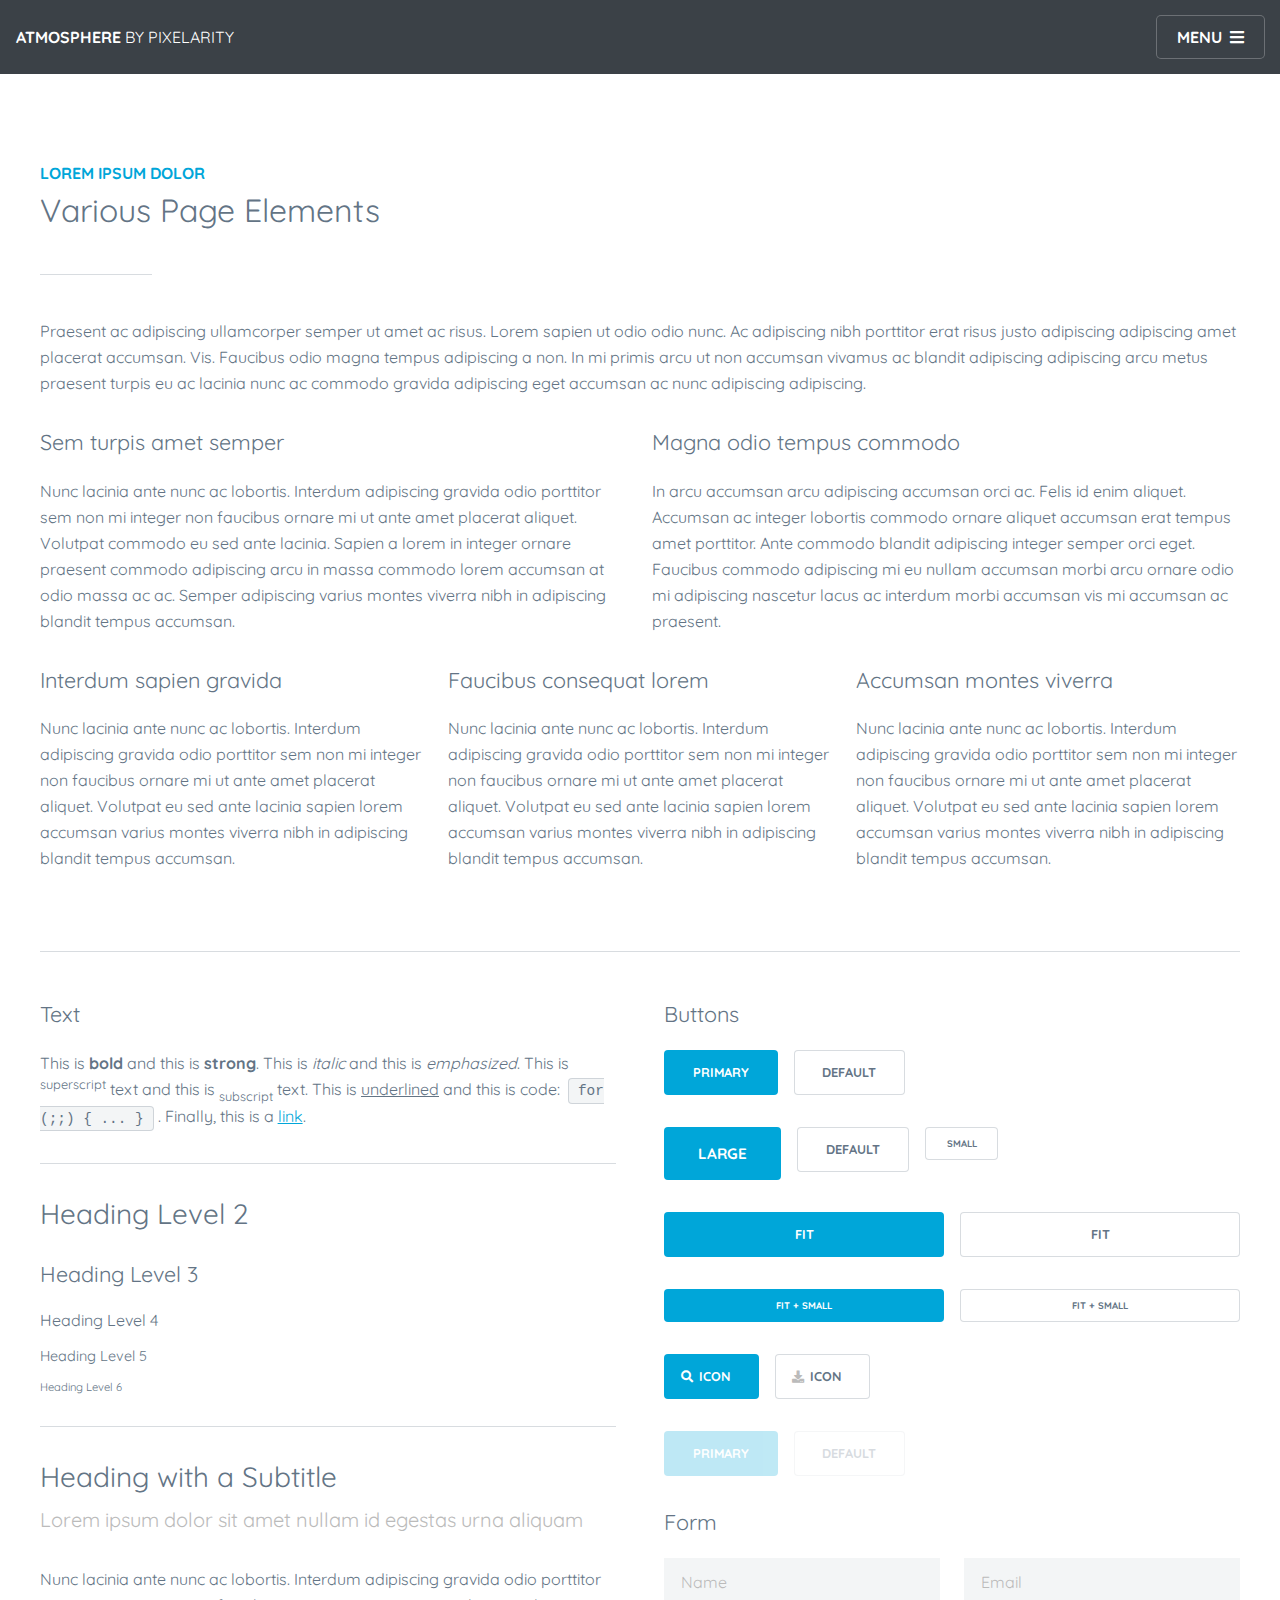
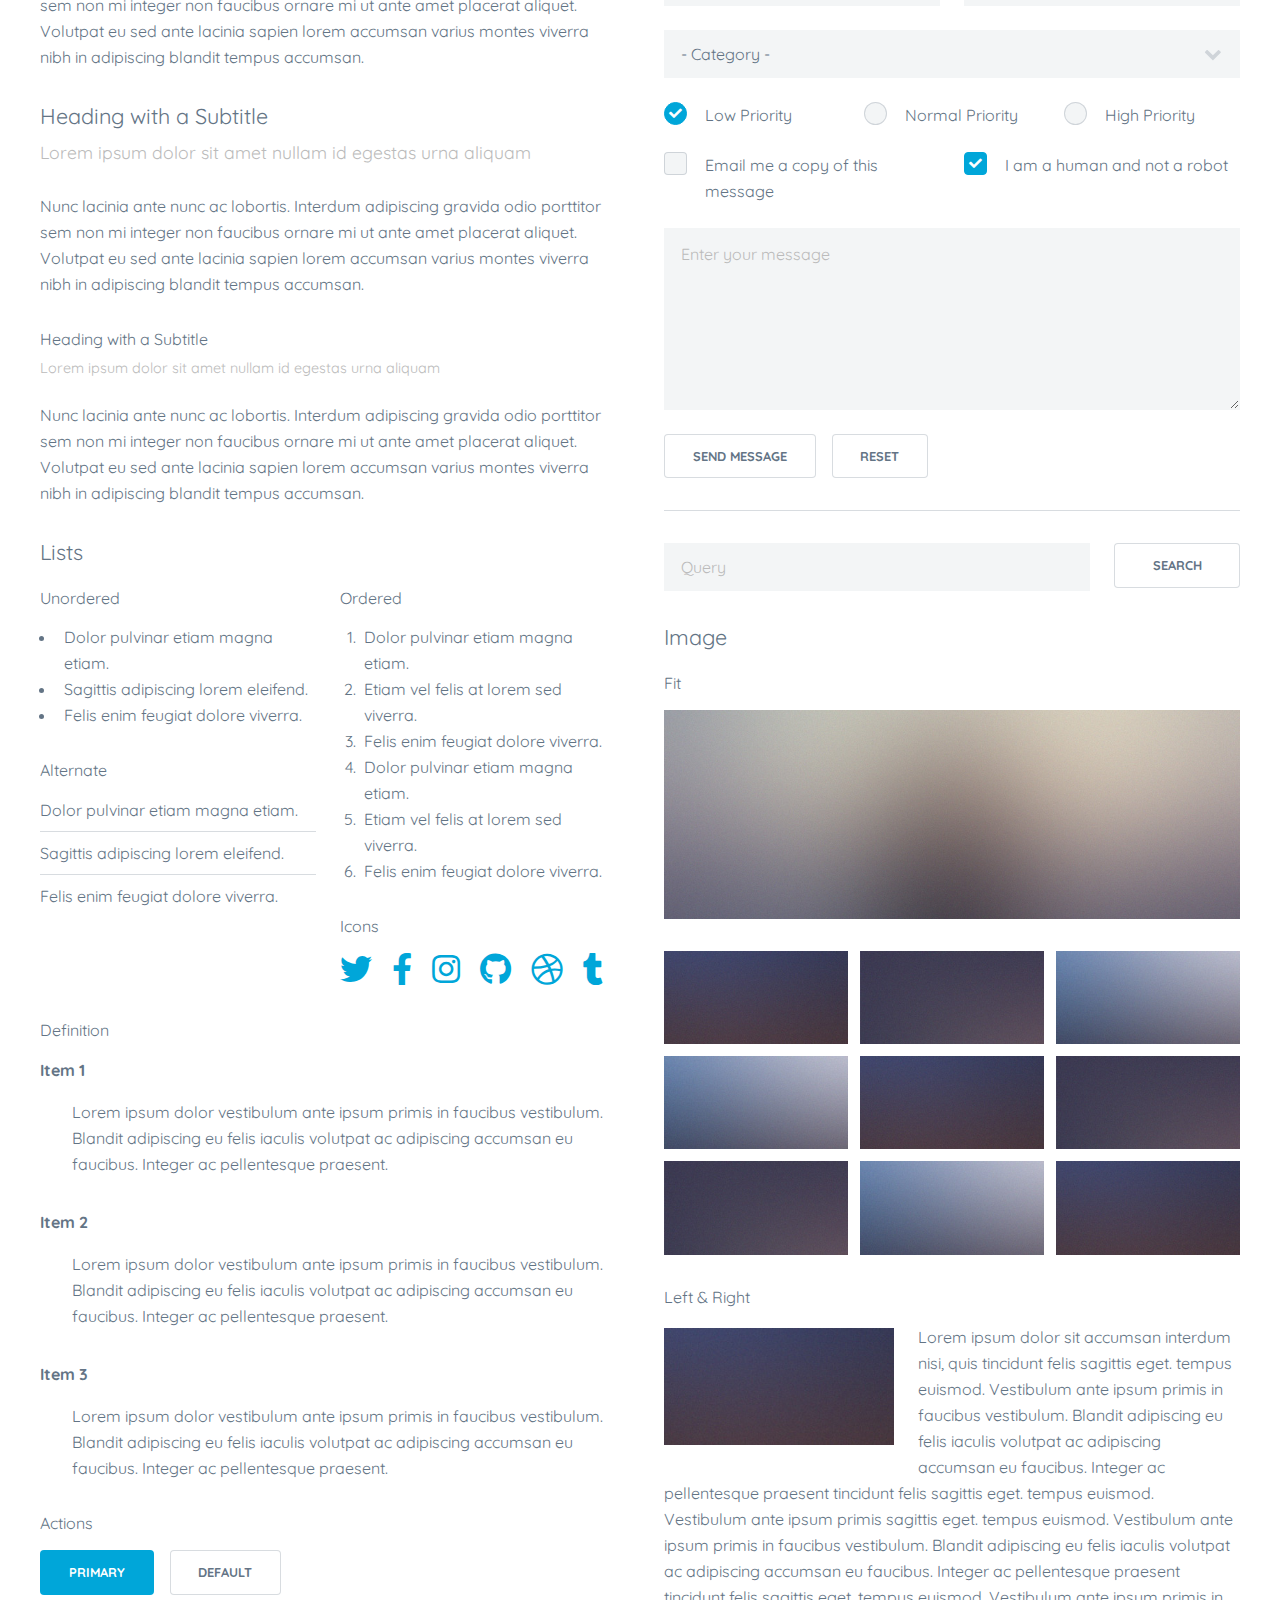
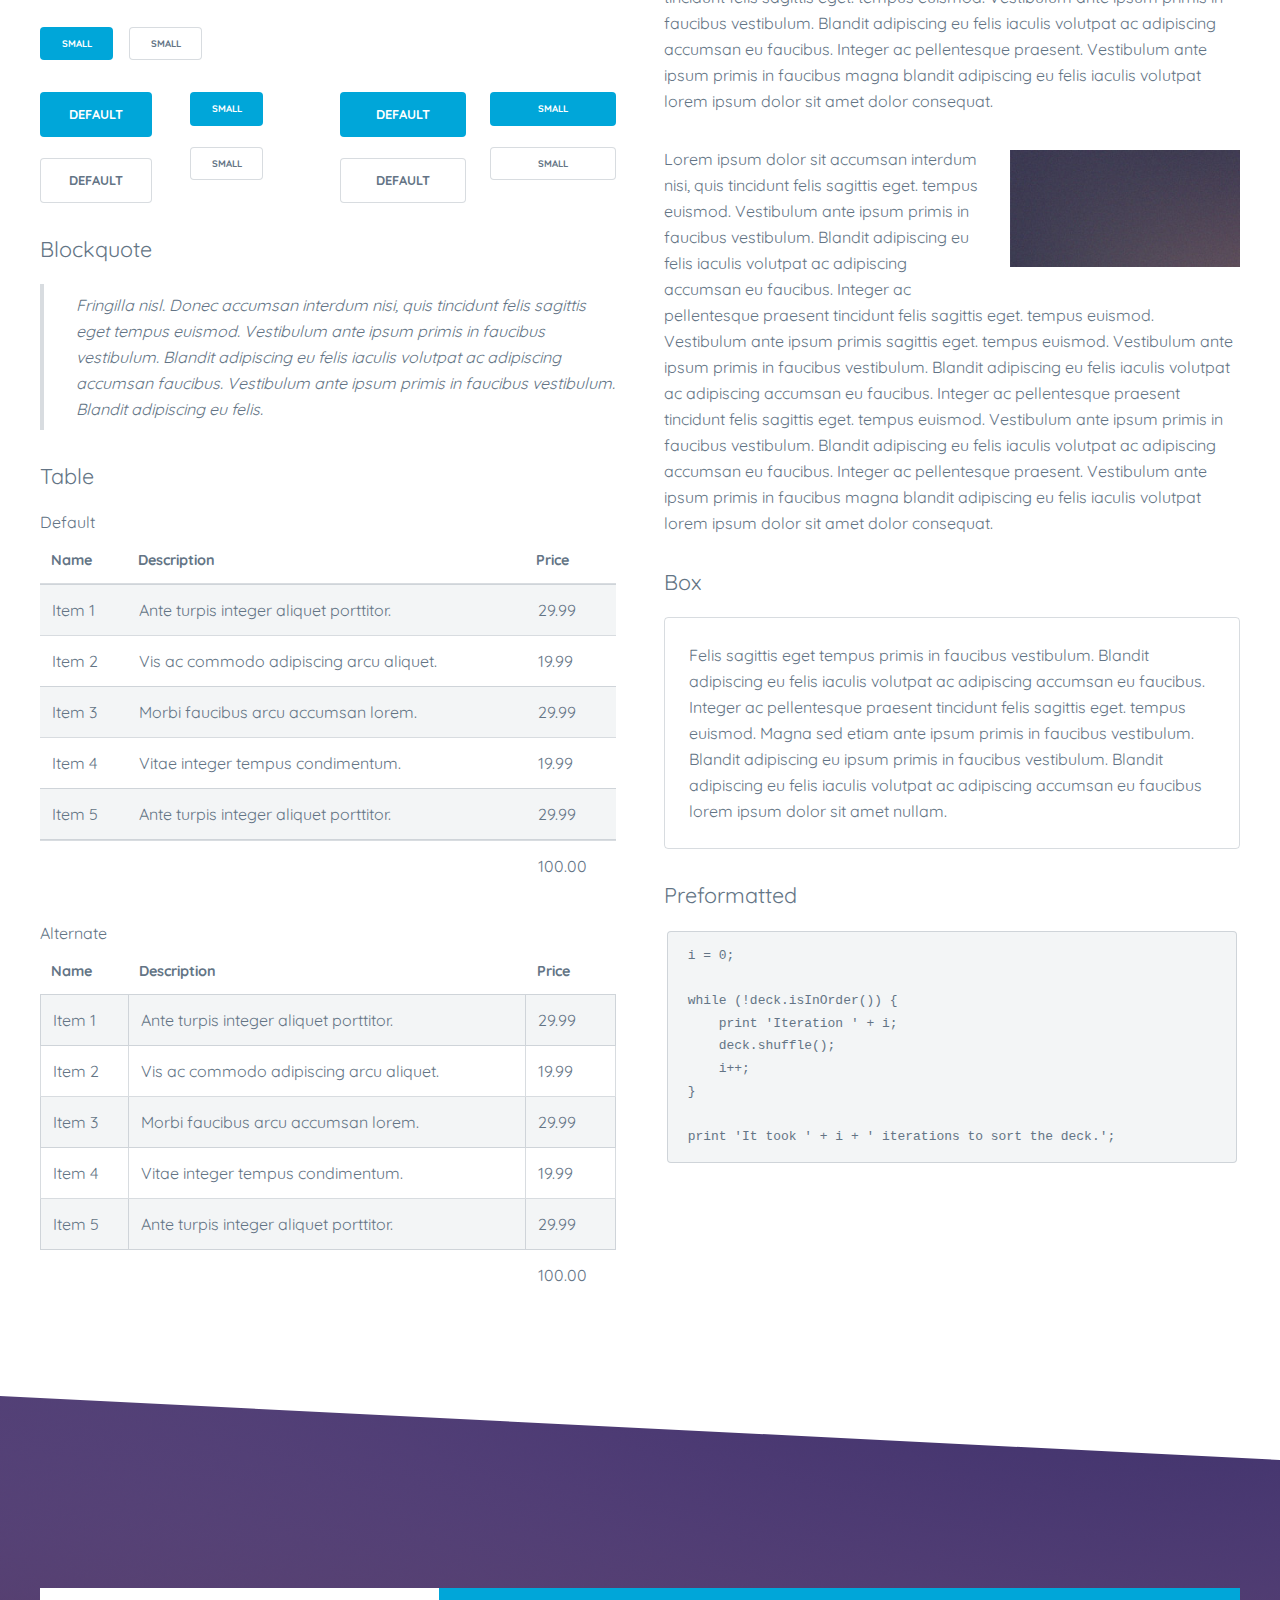
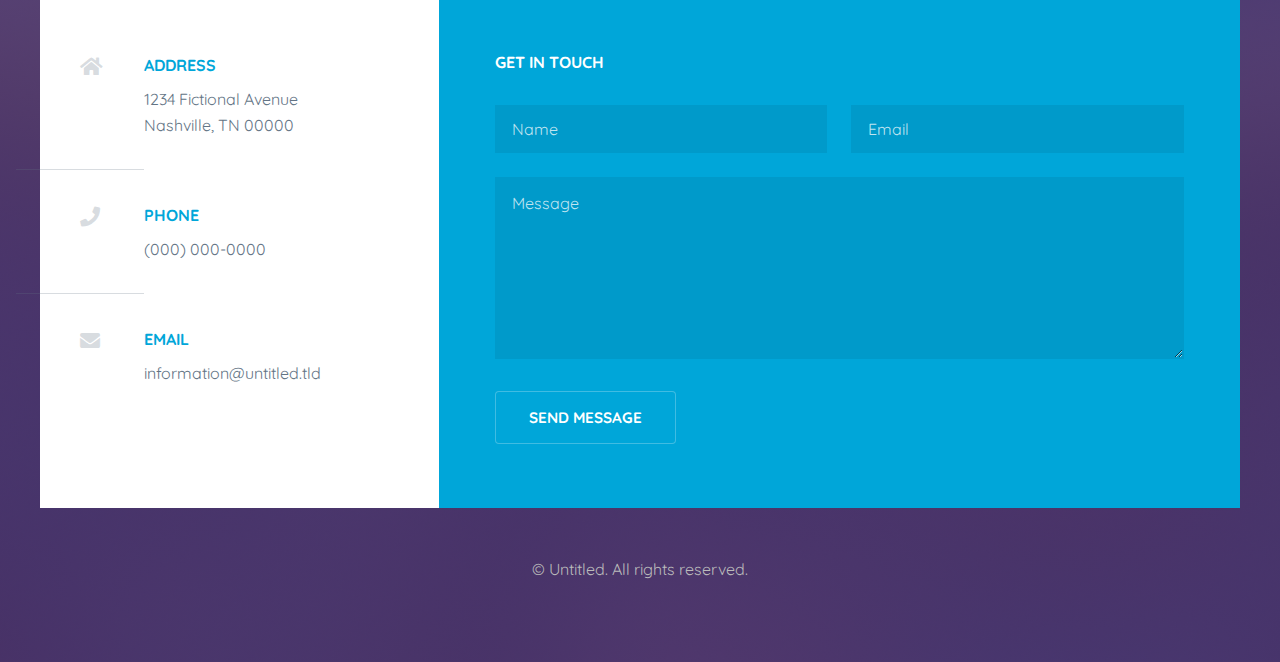
==== commit 848575fd: "Commit" ====
--- a/elements.html
+++ b/elements.html
@@ -1,462 +1,441 @@
 <!DOCTYPE HTML>
 <!--
-	Projection by TEMPLATED
-	templated.co @templatedco
-	Released for free under the Creative Commons Attribution 3.0 license (templated.co/license)
+	Atmosphere by Pixelarity
+	pixelarity.com | hello@pixelarity.com
+	License: pixelarity.com/license
 -->
 <html>
 	<head>
-		<title>Elements - Projection by TEMPLATED</title>
+		<title>Untitled</title>
 		<meta charset="utf-8" />
-		<meta name="viewport" content="width=device-width, initial-scale=1" />
+		<meta name="viewport" content="width=device-width, initial-scale=1, user-scalable=no" />
 		<link rel="stylesheet" href="assets/css/main.css" />
 	</head>
-	<body class="subpage">
-
-		<!-- Header -->
-			<header id="header">
-				<div class="inner">
-					<a href="index.html" class="logo"><strong>Projection</strong> by TEMPLATED</a>
-					<nav id="nav">
-						<a href="index.html">Home</a>
-						<a href="generic.html">Generic</a>
-						<a href="elements.html">Elements</a>
+	<body class="is-preload">
+
+		<!-- Page wrapper -->
+			<div id="page-wrapper">
+
+				<!-- Header -->
+					<header id="header">
+						<span class="logo"><a href="index.html">Atmosphere</a> <span>by Pixelarity</span></span>
+						<a href="#menu">Menu</a>
+					</header>
+
+				<!-- Nav -->
+					<nav id="menu">
+						<div class="inner">
+							<h2>Menu</h2>
+							<ul class="links">
+								<li><a href="index.html">Home</a></li>
+								<li><a href="generic.html">Generic</a></li>
+								<li><a href="elements.html">Elements</a></li>
+								<li><a href="#">Log In</a></li>
+								<li><a href="#">Sign Up</a></li>
+							</ul>
+							<a class="close">Close</a>
+						</div>
 					</nav>
-					<a href="#navPanel" class="navPanelToggle"><span class="fa fa-bars"></span></a>
-				</div>
-			</header>
-
-		<!-- Main -->
-			<section id="main" class="wrapper">
-				<div class="inner">
-					<header class="align-center">
-						<h2>Elements</h2>
-						<p>Aliquam erat volutpat nam dui </p>
-					</header>
-
-					<!-- Intro -->
-						<div class="row">
-							<section class="6u 12u$(medium)">
-								<h2>What is Baseline?</h2>
-								<p><strong>Baseline</strong> is a simple boilerplate for creating new projects with <a href="http://skel.io">Skel</a>. It features clear, concise HTML5 and CSS3 code (built on <a href="http://sass-lang.com">Sass</a>), responsiveness right out of the box, off-canvas navigation, an assortment of pre-styled elements, <a href="http://fontawesome.io">Font Awesome</a> icons, and everything offered by Skel + Skel.scss. Baseline is <a href="http://skel.io/license">MIT licensed</a>.</p>
-							</section>
-							<section class="3u 6u(medium) 12u$(small)">
-								<h3>Sed Feugiat</h3>
-								<p>Erat ac non lorem justo amet primis dolor adipiscing lacinia accumsan felis sed dolor interdum ut. Amet accumsan magna etiam orci faucibus interdum et lorem ipsum et nullam.</p>
-							</section>
-							<section class="3u$ 6u$(medium) 12u$(small)">
-								<h3>Lorem Ipsum</h3>
-								<p>Erat ac non lorem justo amet primis dolor adipiscing lacinia accumsan felis sed dolor interdum ut. Amet accumsan magna etiam orci faucibus interdum et lorem ipsum et nullam.</p>
-							</section>
-						</div>
-
-					<hr class="major" />
-
-					<!-- Content -->
-						<h2 id="content">Sample Content</h2>
-						<p>Praesent ac adipiscing ullamcorper semper ut amet ac risus. Lorem sapien ut odio odio nunc. Ac adipiscing nibh porttitor erat risus justo adipiscing adipiscing amet placerat accumsan. Vis. Faucibus odio magna tempus adipiscing a non. In mi primis arcu ut non accumsan vivamus ac blandit adipiscing adipiscing arcu metus praesent turpis eu ac lacinia nunc ac commodo gravida adipiscing eget accumsan ac nunc adipiscing adipiscing.</p>
-						<div class="row">
-							<div class="6u 12u$(small)">
-								<h3>Sem turpis amet semper</h3>
-								<p>Nunc lacinia ante nunc ac lobortis. Interdum adipiscing gravida odio porttitor sem non mi integer non faucibus ornare mi ut ante amet placerat aliquet. Volutpat commodo eu sed ante lacinia. Sapien a lorem in integer ornare praesent commodo adipiscing arcu in massa commodo lorem accumsan at odio massa ac ac. Semper adipiscing varius montes viverra nibh in adipiscing blandit tempus accumsan.</p>
-							</div>
-							<div class="6u$ 12u$(small)">
-								<h3>Magna odio tempus commodo</h3>
-								<p>In arcu accumsan arcu adipiscing accumsan orci ac. Felis id enim aliquet. Accumsan ac integer lobortis commodo ornare aliquet accumsan erat tempus amet porttitor. Ante commodo blandit adipiscing integer semper orci eget. Faucibus commodo adipiscing mi eu nullam accumsan morbi arcu ornare odio mi adipiscing nascetur lacus ac interdum morbi accumsan vis mi accumsan ac praesent.</p>
-							</div>
-							<!-- Break -->
-							<div class="4u 12u$(medium)">
-								<h3>Interdum sapien gravida</h3>
-								<p>Nunc lacinia ante nunc ac lobortis. Interdum adipiscing gravida odio porttitor sem non mi integer non faucibus ornare mi ut ante amet placerat aliquet. Volutpat eu sed ante lacinia sapien lorem accumsan varius montes viverra nibh in adipiscing blandit tempus accumsan.</p>
-							</div>
-							<div class="4u 12u$(medium)">
-								<h3>Faucibus consequat lorem</h3>
-								<p>Nunc lacinia ante nunc ac lobortis. Interdum adipiscing gravida odio porttitor sem non mi integer non faucibus ornare mi ut ante amet placerat aliquet. Volutpat eu sed ante lacinia sapien lorem accumsan varius montes viverra nibh in adipiscing blandit tempus accumsan.</p>
-							</div>
-							<div class="4u$ 12u$(medium)">
-								<h3>Accumsan montes viverra</h3>
-								<p>Nunc lacinia ante nunc ac lobortis. Interdum adipiscing gravida odio porttitor sem non mi integer non faucibus ornare mi ut ante amet placerat aliquet. Volutpat eu sed ante lacinia sapien lorem accumsan varius montes viverra nibh in adipiscing blandit tempus accumsan.</p>
-							</div>
-						</div>
-
-					<hr class="major" />
-
-					<!-- Elements -->
-						<h2 id="elements">Elements</h2>
-						<div class="row 200%">
-							<div class="6u 12u$(medium)">
-
-								<!-- Text stuff -->
-									<h3>Text</h3>
-									<p>This is <b>bold</b> and this is <strong>strong</strong>. This is <i>italic</i> and this is <em>emphasized</em>.
-									This is <sup>superscript</sup> text and this is <sub>subscript</sub> text.
-									This is <u>underlined</u> and this is code: <code>for (;;) { ... }</code>.</p>
-									<hr />
-									<h2>Heading Level 2</h2>
-									<h3>Heading Level 3</h3>
-									<h4>Heading Level 4</h4>
-									<h5>Heading Level 5</h5>
-									<h6>Heading Level 6</h6>
-									<hr />
-									<header>
-										<h2>Heading with a Subtitle</h2>
-										<p>Lorem ipsum dolor sit amet nullam id egestas urna aliquam</p>
-									</header>
-									<p>Nunc lacinia ante nunc ac lobortis. Interdum adipiscing gravida odio porttitor sem non mi integer non faucibus ornare mi ut ante amet placerat aliquet. Volutpat eu sed ante lacinia sapien lorem accumsan varius montes viverra nibh in adipiscing blandit tempus accumsan.</p>
-									<header>
-										<h3>Heading with a Subtitle</h3>
-										<p>Lorem ipsum dolor sit amet nullam id egestas urna aliquam</p>
-									</header>
-									<p>Nunc lacinia ante nunc ac lobortis. Interdum adipiscing gravida odio porttitor sem non mi integer non faucibus ornare mi ut ante amet placerat aliquet. Volutpat eu sed ante lacinia sapien lorem accumsan varius montes viverra nibh in adipiscing blandit tempus accumsan.</p>
-									<header>
-										<h4>Heading with a Subtitle</h4>
-										<p>Lorem ipsum dolor sit amet nullam id egestas urna aliquam</p>
-									</header>
-									<p>Nunc lacinia ante nunc ac lobortis. Interdum adipiscing gravida odio porttitor sem non mi integer non faucibus ornare mi ut ante amet placerat aliquet. Volutpat eu sed ante lacinia sapien lorem accumsan varius montes viverra nibh in adipiscing blandit tempus accumsan.</p>
-
-								<!-- Lists -->
-									<h3>Lists</h3>
-									<div class="row">
-										<div class="6u 12u$(small)">
-
-											<h4>Unordered</h4>
-											<ul>
-												<li>Dolor pulvinar etiam magna etiam.</li>
-												<li>Sagittis adipiscing lorem eleifend.</li>
-												<li>Felis enim feugiat dolore viverra.</li>
-											</ul>
+
+				<!-- Main -->
+					<section id="main" class="wrapper alt">
+						<div class="inner">
+
+							<!-- Content -->
+								<header class="major">
+									<p>Lorem Ipsum Dolor</p>
+									<h1>Various Page Elements</h1>
+								</header>
+								<p>Praesent ac adipiscing ullamcorper semper ut amet ac risus. Lorem sapien ut odio odio nunc. Ac adipiscing nibh porttitor erat risus justo adipiscing adipiscing amet placerat accumsan. Vis. Faucibus odio magna tempus adipiscing a non. In mi primis arcu ut non accumsan vivamus ac blandit adipiscing adipiscing arcu metus praesent turpis eu ac lacinia nunc ac commodo gravida adipiscing eget accumsan ac nunc adipiscing adipiscing.</p>
+								<div class="row">
+									<div class="col-6 col-12-small">
+										<h3>Sem turpis amet semper</h3>
+										<p>Nunc lacinia ante nunc ac lobortis. Interdum adipiscing gravida odio porttitor sem non mi integer non faucibus ornare mi ut ante amet placerat aliquet. Volutpat commodo eu sed ante lacinia. Sapien a lorem in integer ornare praesent commodo adipiscing arcu in massa commodo lorem accumsan at odio massa ac ac. Semper adipiscing varius montes viverra nibh in adipiscing blandit tempus accumsan.</p>
+									</div>
+									<div class="col-6 col-12-small">
+										<h3>Magna odio tempus commodo</h3>
+										<p>In arcu accumsan arcu adipiscing accumsan orci ac. Felis id enim aliquet. Accumsan ac integer lobortis commodo ornare aliquet accumsan erat tempus amet porttitor. Ante commodo blandit adipiscing integer semper orci eget. Faucibus commodo adipiscing mi eu nullam accumsan morbi arcu ornare odio mi adipiscing nascetur lacus ac interdum morbi accumsan vis mi accumsan ac praesent.</p>
+									</div>
+									<!-- Break -->
+									<div class="col-4 col-12-medium">
+										<h3>Interdum sapien gravida</h3>
+										<p>Nunc lacinia ante nunc ac lobortis. Interdum adipiscing gravida odio porttitor sem non mi integer non faucibus ornare mi ut ante amet placerat aliquet. Volutpat eu sed ante lacinia sapien lorem accumsan varius montes viverra nibh in adipiscing blandit tempus accumsan.</p>
+									</div>
+									<div class="col-4 col-12-medium">
+										<h3>Faucibus consequat lorem</h3>
+										<p>Nunc lacinia ante nunc ac lobortis. Interdum adipiscing gravida odio porttitor sem non mi integer non faucibus ornare mi ut ante amet placerat aliquet. Volutpat eu sed ante lacinia sapien lorem accumsan varius montes viverra nibh in adipiscing blandit tempus accumsan.</p>
+									</div>
+									<div class="col-4 col-12-medium">
+										<h3>Accumsan montes viverra</h3>
+										<p>Nunc lacinia ante nunc ac lobortis. Interdum adipiscing gravida odio porttitor sem non mi integer non faucibus ornare mi ut ante amet placerat aliquet. Volutpat eu sed ante lacinia sapien lorem accumsan varius montes viverra nibh in adipiscing blandit tempus accumsan.</p>
+									</div>
+								</div>
+
+							<hr class="major" />
+
+							<!-- Elements -->
+								<div class="row gtr-200">
+									<div class="col-6 col-12-medium">
+
+										<!-- Text stuff -->
+											<h3>Text</h3>
+											<p>This is <b>bold</b> and this is <strong>strong</strong>. This is <i>italic</i> and this is <em>emphasized</em>.
+											This is <sup>superscript</sup> text and this is <sub>subscript</sub> text.
+											This is <u>underlined</u> and this is code: <code>for (;;) { ... }</code>.
+											Finally, this is a <a href="#">link</a>.</p>
+											<hr />
+											<h2>Heading Level 2</h2>
+											<h3>Heading Level 3</h3>
+											<h4>Heading Level 4</h4>
+											<h5>Heading Level 5</h5>
+											<h6>Heading Level 6</h6>
+											<hr />
+											<header>
+												<h2>Heading with a Subtitle</h2>
+												<p>Lorem ipsum dolor sit amet nullam id egestas urna aliquam</p>
+											</header>
+											<p>Nunc lacinia ante nunc ac lobortis. Interdum adipiscing gravida odio porttitor sem non mi integer non faucibus ornare mi ut ante amet placerat aliquet. Volutpat eu sed ante lacinia sapien lorem accumsan varius montes viverra nibh in adipiscing blandit tempus accumsan.</p>
+											<header>
+												<h3>Heading with a Subtitle</h3>
+												<p>Lorem ipsum dolor sit amet nullam id egestas urna aliquam</p>
+											</header>
+											<p>Nunc lacinia ante nunc ac lobortis. Interdum adipiscing gravida odio porttitor sem non mi integer non faucibus ornare mi ut ante amet placerat aliquet. Volutpat eu sed ante lacinia sapien lorem accumsan varius montes viverra nibh in adipiscing blandit tempus accumsan.</p>
+											<header>
+												<h4>Heading with a Subtitle</h4>
+												<p>Lorem ipsum dolor sit amet nullam id egestas urna aliquam</p>
+											</header>
+											<p>Nunc lacinia ante nunc ac lobortis. Interdum adipiscing gravida odio porttitor sem non mi integer non faucibus ornare mi ut ante amet placerat aliquet. Volutpat eu sed ante lacinia sapien lorem accumsan varius montes viverra nibh in adipiscing blandit tempus accumsan.</p>
+
+										<!-- Lists -->
+											<h3>Lists</h3>
+											<div class="row">
+												<div class="col-6 col-12-small">
+
+													<h4>Unordered</h4>
+													<ul>
+														<li>Dolor pulvinar etiam magna etiam.</li>
+														<li>Sagittis adipiscing lorem eleifend.</li>
+														<li>Felis enim feugiat dolore viverra.</li>
+													</ul>
+
+													<h4>Alternate</h4>
+													<ul class="alt">
+														<li>Dolor pulvinar etiam magna etiam.</li>
+														<li>Sagittis adipiscing lorem eleifend.</li>
+														<li>Felis enim feugiat dolore viverra.</li>
+													</ul>
+
+												</div>
+												<div class="col-6 col-12-small">
+
+													<h4>Ordered</h4>
+													<ol>
+														<li>Dolor pulvinar etiam magna etiam.</li>
+														<li>Etiam vel felis at lorem sed viverra.</li>
+														<li>Felis enim feugiat dolore viverra.</li>
+														<li>Dolor pulvinar etiam magna etiam.</li>
+														<li>Etiam vel felis at lorem sed viverra.</li>
+														<li>Felis enim feugiat dolore viverra.</li>
+													</ol>
+
+													<h4>Icons</h4>
+													<ul class="icons">
+														<li><a href="#" class="icon brands fa-twitter"><span class="label">Twitter</span></a></li>
+														<li><a href="#" class="icon brands fa-facebook-f"><span class="label">Facebook</span></a></li>
+														<li><a href="#" class="icon brands fa-instagram"><span class="label">Instagram</span></a></li>
+														<li><a href="#" class="icon brands fa-github"><span class="label">Github</span></a></li>
+														<li><a href="#" class="icon brands fa-dribbble"><span class="label">Dribbble</span></a></li>
+														<li><a href="#" class="icon brands fa-tumblr"><span class="label">Tumblr</span></a></li>
+													</ul>
+
+												</div>
+											</div>
+											<h4>Definition</h4>
+											<dl>
+												<dt>Item 1</dt>
+												<dd>
+													<p>Lorem ipsum dolor vestibulum ante ipsum primis in faucibus vestibulum. Blandit adipiscing eu felis iaculis volutpat ac adipiscing accumsan eu faucibus. Integer ac pellentesque praesent.</p>
+												</dd>
+												<dt>Item 2</dt>
+												<dd>
+													<p>Lorem ipsum dolor vestibulum ante ipsum primis in faucibus vestibulum. Blandit adipiscing eu felis iaculis volutpat ac adipiscing accumsan eu faucibus. Integer ac pellentesque praesent.</p>
+												</dd>
+												<dt>Item 3</dt>
+												<dd>
+													<p>Lorem ipsum dolor vestibulum ante ipsum primis in faucibus vestibulum. Blandit adipiscing eu felis iaculis volutpat ac adipiscing accumsan eu faucibus. Integer ac pellentesque praesent.</p>
+												</dd>
+											</dl>
+
+											<h4>Actions</h4>
+											<ul class="actions">
+												<li><a href="#" class="button primary">Primary</a></li>
+												<li><a href="#" class="button">Default</a></li>
+											</ul>
+											<ul class="actions small">
+												<li><a href="#" class="button primary small">Small</a></li>
+												<li><a href="#" class="button small">Small</a></li>
+											</ul>
+											<div class="row">
+												<div class="col-3 col-12-small">
+													<ul class="actions stacked">
+														<li><a href="#" class="button primary">Default</a></li>
+														<li><a href="#" class="button">Default</a></li>
+													</ul>
+												</div>
+												<div class="col-3 col-12-small">
+													<ul class="actions stacked">
+														<li><a href="#" class="button primary small">Small</a></li>
+														<li><a href="#" class="button small">Small</a></li>
+													</ul>
+												</div>
+												<div class="col-3 col-12-small">
+													<ul class="actions stacked">
+														<li><a href="#" class="button primary fit">Default</a></li>
+														<li><a href="#" class="button fit">Default</a></li>
+													</ul>
+												</div>
+												<div class="col-3 col-12-small">
+													<ul class="actions stacked">
+														<li><a href="#" class="button primary small fit">Small</a></li>
+														<li><a href="#" class="button small fit">Small</a></li>
+													</ul>
+												</div>
+											</div>
+
+										<!-- Blockquote -->
+											<h3>Blockquote</h3>
+											<blockquote>Fringilla nisl. Donec accumsan interdum nisi, quis tincidunt felis sagittis eget tempus euismod. Vestibulum ante ipsum primis in faucibus vestibulum. Blandit adipiscing eu felis iaculis volutpat ac adipiscing accumsan faucibus. Vestibulum ante ipsum primis in faucibus vestibulum. Blandit adipiscing eu felis.</blockquote>
+
+										<!-- Table -->
+											<h3>Table</h3>
+
+											<h4>Default</h4>
+											<div class="table-wrapper">
+												<table>
+													<thead>
+														<tr>
+															<th>Name</th>
+															<th>Description</th>
+															<th>Price</th>
+														</tr>
+													</thead>
+													<tbody>
+														<tr>
+															<td>Item 1</td>
+															<td>Ante turpis integer aliquet porttitor.</td>
+															<td>29.99</td>
+														</tr>
+														<tr>
+															<td>Item 2</td>
+															<td>Vis ac commodo adipiscing arcu aliquet.</td>
+															<td>19.99</td>
+														</tr>
+														<tr>
+															<td>Item 3</td>
+															<td> Morbi faucibus arcu accumsan lorem.</td>
+															<td>29.99</td>
+														</tr>
+														<tr>
+															<td>Item 4</td>
+															<td>Vitae integer tempus condimentum.</td>
+															<td>19.99</td>
+														</tr>
+														<tr>
+															<td>Item 5</td>
+															<td>Ante turpis integer aliquet porttitor.</td>
+															<td>29.99</td>
+														</tr>
+													</tbody>
+													<tfoot>
+														<tr>
+															<td colspan="2"></td>
+															<td>100.00</td>
+														</tr>
+													</tfoot>
+												</table>
+											</div>
 
 											<h4>Alternate</h4>
-											<ul class="alt">
-												<li>Dolor pulvinar etiam magna etiam.</li>
-												<li>Sagittis adipiscing lorem eleifend.</li>
-												<li>Felis enim feugiat dolore viverra.</li>
-											</ul>
-
-										</div>
-										<div class="6u$ 12u$(small)">
-
-											<h4>Ordered</h4>
-											<ol>
-												<li>Dolor pulvinar etiam magna etiam.</li>
-												<li>Etiam vel felis at lorem sed viverra.</li>
-												<li>Felis enim feugiat dolore viverra.</li>
-												<li>Dolor pulvinar etiam magna etiam.</li>
-												<li>Etiam vel felis at lorem sed viverra.</li>
-												<li>Felis enim feugiat dolore viverra.</li>
-											</ol>
-
-											<h4>Icons</h4>
-											<ul class="icons">
-												<li><a href="#" class="icon fa-twitter"><span class="label">Twitter</span></a></li>
-												<li><a href="#" class="icon fa-facebook"><span class="label">Facebook</span></a></li>
-												<li><a href="#" class="icon fa-instagram"><span class="label">Instagram</span></a></li>
-												<li><a href="#" class="icon fa-github"><span class="label">Github</span></a></li>
-												<li><a href="#" class="icon fa-dribbble"><span class="label">Dribbble</span></a></li>
-												<li><a href="#" class="icon fa-tumblr"><span class="label">Tumblr</span></a></li>
-											</ul>
-
-										</div>
-									</div>
-									<h4>Definition</h4>
-									<dl>
-										<dt>Item 1</dt>
-										<dd>
-											<p>Lorem ipsum dolor vestibulum ante ipsum primis in faucibus vestibulum. Blandit adipiscing eu felis iaculis volutpat ac adipiscing accumsan eu faucibus. Integer ac pellentesque praesent.</p>
-										</dd>
-										<dt>Item 2</dt>
-										<dd>
-											<p>Lorem ipsum dolor vestibulum ante ipsum primis in faucibus vestibulum. Blandit adipiscing eu felis iaculis volutpat ac adipiscing accumsan eu faucibus. Integer ac pellentesque praesent.</p>
-										</dd>
-										<dt>Item 3</dt>
-										<dd>
-											<p>Lorem ipsum dolor vestibulum ante ipsum primis in faucibus vestibulum. Blandit adipiscing eu felis iaculis volutpat ac adipiscing accumsan eu faucibus. Integer ac pellentesque praesent.</p>
-										</dd>
-									</dl>
-
-									<h4>Actions</h4>
-									<ul class="actions">
-										<li><a href="#" class="button special">Default</a></li>
-										<li><a href="#" class="button">Default</a></li>
-										<li><a href="#" class="button alt">Default</a></li>
-									</ul>
-									<ul class="actions small">
-										<li><a href="#" class="button special small">Small</a></li>
-										<li><a href="#" class="button small">Small</a></li>
-										<li><a href="#" class="button alt small">Small</a></li>
-									</ul>
-									<div class="row">
-										<div class="3u 12u$(small)">
-											<ul class="actions vertical">
-												<li><a href="#" class="button special">Default</a></li>
+											<div class="table-wrapper">
+												<table class="alt">
+													<thead>
+														<tr>
+															<th>Name</th>
+															<th>Description</th>
+															<th>Price</th>
+														</tr>
+													</thead>
+													<tbody>
+														<tr>
+															<td>Item 1</td>
+															<td>Ante turpis integer aliquet porttitor.</td>
+															<td>29.99</td>
+														</tr>
+														<tr>
+															<td>Item 2</td>
+															<td>Vis ac commodo adipiscing arcu aliquet.</td>
+															<td>19.99</td>
+														</tr>
+														<tr>
+															<td>Item 3</td>
+															<td> Morbi faucibus arcu accumsan lorem.</td>
+															<td>29.99</td>
+														</tr>
+														<tr>
+															<td>Item 4</td>
+															<td>Vitae integer tempus condimentum.</td>
+															<td>19.99</td>
+														</tr>
+														<tr>
+															<td>Item 5</td>
+															<td>Ante turpis integer aliquet porttitor.</td>
+															<td>29.99</td>
+														</tr>
+													</tbody>
+													<tfoot>
+														<tr>
+															<td colspan="2"></td>
+															<td>100.00</td>
+														</tr>
+													</tfoot>
+												</table>
+											</div>
+
+									</div>
+									<div class="col-6 col-12-medium">
+
+										<!-- Buttons -->
+											<h3>Buttons</h3>
+											<ul class="actions">
+												<li><a href="#" class="button primary">Primary</a></li>
 												<li><a href="#" class="button">Default</a></li>
-												<li><a href="#" class="button alt">Default</a></li>
-											</ul>
-										</div>
-										<div class="3u 12u$(small)">
-											<ul class="actions vertical small">
-												<li><a href="#" class="button special small">Small</a></li>
+											</ul>
+											<ul class="actions">
+												<li><a href="#" class="button primary large">Large</a></li>
+												<li><a href="#" class="button">Default</a></li>
 												<li><a href="#" class="button small">Small</a></li>
-												<li><a href="#" class="button alt small">Small</a></li>
-											</ul>
-										</div>
-										<div class="3u 12u$(small)">
-											<ul class="actions vertical">
-												<li><a href="#" class="button special fit">Default</a></li>
-												<li><a href="#" class="button fit">Default</a></li>
-												<li><a href="#" class="button alt fit">Default</a></li>
-											</ul>
-										</div>
-										<div class="3u$ 12u$(small)">
-											<ul class="actions vertical small">
-												<li><a href="#" class="button special small fit">Small</a></li>
-												<li><a href="#" class="button small fit">Small</a></li>
-												<li><a href="#" class="button alt small fit">Small</a></li>
-											</ul>
-										</div>
-									</div>
-
-								<!-- Blockquote -->
-									<h3>Blockquote</h3>
-									<blockquote>Fringilla nisl. Donec accumsan interdum nisi, quis tincidunt felis sagittis eget tempus euismod. Vestibulum ante ipsum primis in faucibus vestibulum. Blandit adipiscing eu felis iaculis volutpat ac adipiscing accumsan faucibus. Vestibulum ante ipsum primis in faucibus vestibulum. Blandit adipiscing eu felis.</blockquote>
-
-								<!-- Table -->
-									<h3>Table</h3>
-
-									<h4>Default</h4>
-									<div class="table-wrapper">
-										<table>
-											<thead>
-												<tr>
-													<th>Name</th>
-													<th>Description</th>
-													<th>Price</th>
-												</tr>
-											</thead>
-											<tbody>
-												<tr>
-													<td>Item 1</td>
-													<td>Ante turpis integer aliquet porttitor.</td>
-													<td>29.99</td>
-												</tr>
-												<tr>
-													<td>Item 2</td>
-													<td>Vis ac commodo adipiscing arcu aliquet.</td>
-													<td>19.99</td>
-												</tr>
-												<tr>
-													<td>Item 3</td>
-													<td> Morbi faucibus arcu accumsan lorem.</td>
-													<td>29.99</td>
-												</tr>
-												<tr>
-													<td>Item 4</td>
-													<td>Vitae integer tempus condimentum.</td>
-													<td>19.99</td>
-												</tr>
-												<tr>
-													<td>Item 5</td>
-													<td>Ante turpis integer aliquet porttitor.</td>
-													<td>29.99</td>
-												</tr>
-											</tbody>
-											<tfoot>
-												<tr>
-													<td colspan="2"></td>
-													<td>100.00</td>
-												</tr>
-											</tfoot>
-										</table>
-									</div>
-
-									<h4>Alternate</h4>
-									<div class="table-wrapper">
-										<table class="alt">
-											<thead>
-												<tr>
-													<th>Name</th>
-													<th>Description</th>
-													<th>Price</th>
-												</tr>
-											</thead>
-											<tbody>
-												<tr>
-													<td>Item 1</td>
-													<td>Ante turpis integer aliquet porttitor.</td>
-													<td>29.99</td>
-												</tr>
-												<tr>
-													<td>Item 2</td>
-													<td>Vis ac commodo adipiscing arcu aliquet.</td>
-													<td>19.99</td>
-												</tr>
-												<tr>
-													<td>Item 3</td>
-													<td> Morbi faucibus arcu accumsan lorem.</td>
-													<td>29.99</td>
-												</tr>
-												<tr>
-													<td>Item 4</td>
-													<td>Vitae integer tempus condimentum.</td>
-													<td>19.99</td>
-												</tr>
-												<tr>
-													<td>Item 5</td>
-													<td>Ante turpis integer aliquet porttitor.</td>
-													<td>29.99</td>
-												</tr>
-											</tbody>
-											<tfoot>
-												<tr>
-													<td colspan="2"></td>
-													<td>100.00</td>
-												</tr>
-											</tfoot>
-										</table>
-									</div>
-
-							</div>
-							<div class="6u$ 12u$(medium)">
-
-								<!-- Buttons -->
-									<h3>Buttons</h3>
-									<ul class="actions">
-										<li><a href="#" class="button special">Special</a></li>
-										<li><a href="#" class="button">Default</a></li>
-										<li><a href="#" class="button alt">Alternate</a></li>
-									</ul>
-									<ul class="actions">
-										<li><a href="#" class="button special big">Big</a></li>
-										<li><a href="#" class="button">Default</a></li>
-										<li><a href="#" class="button alt small">Small</a></li>
-									</ul>
-									<ul class="actions fit">
-										<li><a href="#" class="button special fit">Fit</a></li>
-										<li><a href="#" class="button fit">Fit</a></li>
-										<li><a href="#" class="button alt fit">Fit</a></li>
-									</ul>
-									<ul class="actions fit small">
-										<li><a href="#" class="button special fit small">Fit + Small</a></li>
-										<li><a href="#" class="button fit small">Fit + Small</a></li>
-										<li><a href="#" class="button alt fit small">Fit + Small</a></li>
-									</ul>
-									<ul class="actions">
-										<li><a href="#" class="button special icon fa-search">Icon</a></li>
-										<li><a href="#" class="button icon fa-download">Icon</a></li>
-										<li><a href="#" class="button alt icon fa-check">Icon</a></li>
-									</ul>
-									<ul class="actions">
-										<li><span class="button special disabled">Special</span></li>
-										<li><span class="button disabled">Default</span></li>
-										<li><span class="button alt disabled">Alternate</span></li>
-									</ul>
-
-								<!-- Form -->
-									<h3>Form</h3>
-
-									<form method="post" action="#">
-										<div class="row uniform">
-											<div class="6u 12u$(xsmall)">
-												<input type="text" name="demo-name" id="demo-name" value="" placeholder="Name" />
+											</ul>
+											<ul class="actions fit">
+												<li><a href="#" class="button primary fit">Fit</a></li>
+												<li><a href="#" class="button fit">Fit</a></li>
+											</ul>
+											<ul class="actions fit small">
+												<li><a href="#" class="button primary fit small">Fit + Small</a></li>
+												<li><a href="#" class="button fit small">Fit + Small</a></li>
+											</ul>
+											<ul class="actions">
+												<li><a href="#" class="button primary icon solid fa-search">Icon</a></li>
+												<li><a href="#" class="button icon solid fa-download">Icon</a></li>
+											</ul>
+											<ul class="actions">
+												<li><span class="button primary disabled">Primary</span></li>
+												<li><span class="button disabled">Default</span></li>
+											</ul>
+
+										<!-- Form -->
+											<h3>Form</h3>
+
+											<form method="post" action="#">
+												<div class="row gtr-uniform">
+													<div class="col-6 col-12-xsmall">
+														<input type="text" name="demo-name" id="demo-name" value="" placeholder="Name" />
+													</div>
+													<div class="col-6 col-12-xsmall">
+														<input type="email" name="demo-email" id="demo-email" value="" placeholder="Email" />
+													</div>
+													<!-- Break -->
+													<div class="col-12">
+														<select name="demo-category" id="demo-category">
+															<option value="">- Category -</option>
+															<option value="1">Manufacturing</option>
+															<option value="1">Shipping</option>
+															<option value="1">Administration</option>
+															<option value="1">Human Resources</option>
+														</select>
+													</div>
+													<!-- Break -->
+													<div class="col-4 col-12-small">
+														<input type="radio" id="demo-priority-low" name="demo-priority" checked>
+														<label for="demo-priority-low">Low Priority</label>
+													</div>
+													<div class="col-4 col-12-small">
+														<input type="radio" id="demo-priority-normal" name="demo-priority">
+														<label for="demo-priority-normal">Normal Priority</label>
+													</div>
+													<div class="col-4 col-12-small">
+														<input type="radio" id="demo-priority-high" name="demo-priority">
+														<label for="demo-priority-high">High Priority</label>
+													</div>
+													<!-- Break -->
+													<div class="col-6 col-12-small">
+														<input type="checkbox" id="demo-copy" name="demo-copy">
+														<label for="demo-copy">Email me a copy of this message</label>
+													</div>
+													<div class="col-6 col-12-small">
+														<input type="checkbox" id="demo-human" name="demo-human" checked>
+														<label for="demo-human">I am a human and not a robot</label>
+													</div>
+													<!-- Break -->
+													<div class="col-12">
+														<textarea name="demo-message" id="demo-message" placeholder="Enter your message" rows="6"></textarea>
+													</div>
+													<!-- Break -->
+													<div class="col-12">
+														<ul class="actions">
+															<li><input type="submit" value="Send Message" /></li>
+															<li><input type="reset" value="Reset" class="alt" /></li>
+														</ul>
+													</div>
+												</div>
+											</form>
+
+											<hr />
+
+											<form method="post" action="#">
+												<div class="row gtr-uniform">
+													<div class="col-9 col-12-small">
+														<input type="text" name="query" id="query" value="" placeholder="Query" />
+													</div>
+													<div class="col-3 col-12-small">
+														<input type="submit" value="Search" class="fit" />
+													</div>
+												</div>
+											</form>
+
+										<!-- Image -->
+											<h3>Image</h3>
+
+											<h4>Fit</h4>
+											<span class="image fit"><img src="images/pic01.jpg" alt="" /></span>
+											<div class="box alt">
+												<div class="row gtr-50 gtr-uniform">
+													<div class="col-4"><span class="image fit"><img src="images/pic02.jpg" alt="" /></span></div>
+													<div class="col-4"><span class="image fit"><img src="images/pic03.jpg" alt="" /></span></div>
+													<div class="col-4"><span class="image fit"><img src="images/pic04.jpg" alt="" /></span></div>
+													<!-- Break -->
+													<div class="col-4"><span class="image fit"><img src="images/pic04.jpg" alt="" /></span></div>
+													<div class="col-4"><span class="image fit"><img src="images/pic02.jpg" alt="" /></span></div>
+													<div class="col-4"><span class="image fit"><img src="images/pic03.jpg" alt="" /></span></div>
+													<!-- Break -->
+													<div class="col-4"><span class="image fit"><img src="images/pic03.jpg" alt="" /></span></div>
+													<div class="col-4"><span class="image fit"><img src="images/pic04.jpg" alt="" /></span></div>
+													<div class="col-4"><span class="image fit"><img src="images/pic02.jpg" alt="" /></span></div>
+												</div>
 											</div>
-											<div class="6u$ 12u$(xsmall)">
-												<input type="email" name="demo-email" id="demo-email" value="" placeholder="Email" />
+
+											<h4>Left &amp; Right</h4>
+											<p><span class="image left"><img src="images/pic02.jpg" alt="" /></span>Lorem ipsum dolor sit accumsan interdum nisi, quis tincidunt felis sagittis eget. tempus euismod. Vestibulum ante ipsum primis in faucibus vestibulum. Blandit adipiscing eu felis iaculis volutpat ac adipiscing accumsan eu faucibus. Integer ac pellentesque praesent tincidunt felis sagittis eget. tempus euismod. Vestibulum ante ipsum primis sagittis eget. tempus euismod. Vestibulum ante ipsum primis in faucibus vestibulum. Blandit adipiscing eu felis iaculis volutpat ac adipiscing accumsan eu faucibus. Integer ac pellentesque praesent tincidunt felis sagittis eget. tempus euismod. Vestibulum ante ipsum primis in faucibus vestibulum. Blandit adipiscing eu felis iaculis volutpat ac adipiscing accumsan eu faucibus. Integer ac pellentesque praesent. Vestibulum ante ipsum primis in faucibus magna blandit adipiscing eu felis iaculis volutpat lorem ipsum dolor sit amet dolor consequat.</p>
+											<p><span class="image right"><img src="images/pic03.jpg" alt="" /></span>Lorem ipsum dolor sit accumsan interdum nisi, quis tincidunt felis sagittis eget. tempus euismod. Vestibulum ante ipsum primis in faucibus vestibulum. Blandit adipiscing eu felis iaculis volutpat ac adipiscing accumsan eu faucibus. Integer ac pellentesque praesent tincidunt felis sagittis eget. tempus euismod. Vestibulum ante ipsum primis sagittis eget. tempus euismod. Vestibulum ante ipsum primis in faucibus vestibulum. Blandit adipiscing eu felis iaculis volutpat ac adipiscing accumsan eu faucibus. Integer ac pellentesque praesent tincidunt felis sagittis eget. tempus euismod. Vestibulum ante ipsum primis in faucibus vestibulum. Blandit adipiscing eu felis iaculis volutpat ac adipiscing accumsan eu faucibus. Integer ac pellentesque praesent. Vestibulum ante ipsum primis in faucibus magna blandit adipiscing eu felis iaculis volutpat lorem ipsum dolor sit amet dolor consequat.</p>
+
+										<!-- Box -->
+											<h3>Box</h3>
+											<div class="box">
+												<p>Felis sagittis eget tempus primis in faucibus vestibulum. Blandit adipiscing eu felis iaculis volutpat ac adipiscing accumsan eu faucibus. Integer ac pellentesque praesent tincidunt felis sagittis eget. tempus euismod. Magna sed etiam ante ipsum primis in faucibus vestibulum. Blandit adipiscing eu ipsum primis in faucibus vestibulum. Blandit adipiscing eu felis iaculis volutpat ac adipiscing accumsan eu faucibus lorem ipsum dolor sit amet nullam.</p>
 											</div>
-											<!-- Break -->
-											<div class="12u$">
-												<div class="select-wrapper">
-													<select name="demo-category" id="demo-category">
-														<option value="">- Category -</option>
-														<option value="1">Manufacturing</option>
-														<option value="1">Shipping</option>
-														<option value="1">Administration</option>
-														<option value="1">Human Resources</option>
-													</select>
-												</div>
-											</div>
-											<!-- Break -->
-											<div class="4u 12u$(small)">
-												<input type="radio" id="demo-priority-low" name="demo-priority" checked>
-												<label for="demo-priority-low">Low Priority</label>
-											</div>
-											<div class="4u 12u$(small)">
-												<input type="radio" id="demo-priority-normal" name="demo-priority">
-												<label for="demo-priority-normal">Normal Priority</label>
-											</div>
-											<div class="4u$ 12u$(small)">
-												<input type="radio" id="demo-priority-high" name="demo-priority">
-												<label for="demo-priority-high">High Priority</label>
-											</div>
-											<!-- Break -->
-											<div class="6u 12u$(small)">
-												<input type="checkbox" id="demo-copy" name="demo-copy">
-												<label for="demo-copy">Email me a copy of this message</label>
-											</div>
-											<div class="6u$ 12u$(small)">
-												<input type="checkbox" id="demo-human" name="demo-human" checked>
-												<label for="demo-human">I am a human and not a robot</label>
-											</div>
-											<!-- Break -->
-											<div class="12u$">
-												<textarea name="demo-message" id="demo-message" placeholder="Enter your message" rows="6"></textarea>
-											</div>
-											<!-- Break -->
-											<div class="12u$">
-												<ul class="actions">
-													<li><input type="submit" value="Send Message" /></li>
-													<li><input type="reset" value="Reset" class="alt" /></li>
-												</ul>
-											</div>
-										</div>
-									</form>
-
-									<hr />
-
-									<form method="post" action="#">
-										<div class="row uniform">
-											<div class="9u 12u$(small)">
-												<input type="text" name="query" id="query" value="" placeholder="Query" />
-											</div>
-											<div class="3u$ 12u$(small)">
-												<input type="submit" value="Search" class="fit" />
-											</div>
-										</div>
-									</form>
-
-								<!-- Image -->
-									<h3>Image</h3>
-
-									<h4>Fit</h4>
-									<span class="image fit"><img src="images/pic01.jpg" alt="" /></span>
-									<div class="box alt">
-										<div class="row 50% uniform">
-											<div class="4u"><span class="image fit"><img src="images/pic01.jpg" alt="" /></span></div>
-											<div class="4u"><span class="image fit"><img src="images/pic01.jpg" alt="" /></span></div>
-											<div class="4u$"><span class="image fit"><img src="images/pic01.jpg" alt="" /></span></div>
-											<!-- Break -->
-											<div class="4u"><span class="image fit"><img src="images/pic01.jpg" alt="" /></span></div>
-											<div class="4u"><span class="image fit"><img src="images/pic01.jpg" alt="" /></span></div>
-											<div class="4u$"><span class="image fit"><img src="images/pic01.jpg" alt="" /></span></div>
-											<!-- Break -->
-											<div class="4u"><span class="image fit"><img src="images/pic01.jpg" alt="" /></span></div>
-											<div class="4u"><span class="image fit"><img src="images/pic01.jpg" alt="" /></span></div>
-											<div class="4u$"><span class="image fit"><img src="images/pic01.jpg" alt="" /></span></div>
-										</div>
-									</div>
-
-									<h4>Left &amp; Right</h4>
-									<p><span class="image left"><img src="images/pic02.jpg" alt="" /></span>Lorem ipsum dolor sit accumsan interdum nisi, quis tincidunt felis sagittis eget. tempus euismod. Vestibulum ante ipsum primis in faucibus vestibulum. Blandit adipiscing eu felis iaculis volutpat ac adipiscing accumsan eu faucibus. Integer ac pellentesque praesent tincidunt felis sagittis eget. tempus euismod. Vestibulum ante ipsum primis sagittis eget. tempus euismod. Vestibulum ante ipsum primis in faucibus vestibulum. Blandit adipiscing eu felis iaculis volutpat ac adipiscing accumsan eu faucibus. Integer ac pellentesque praesent tincidunt felis sagittis eget. tempus euismod. Vestibulum ante ipsum primis in faucibus vestibulum. Blandit adipiscing eu felis iaculis volutpat ac adipiscing accumsan eu faucibus. Integer ac pellentesque praesent. Vestibulum ante ipsum primis in faucibus magna blandit adipiscing eu felis iaculis volutpat lorem ipsum dolor sit amet dolor consequat.</p>
-									<p><span class="image right"><img src="images/pic02.jpg" alt="" /></span>Lorem ipsum dolor sit accumsan interdum nisi, quis tincidunt felis sagittis eget. tempus euismod. Vestibulum ante ipsum primis in faucibus vestibulum. Blandit adipiscing eu felis iaculis volutpat ac adipiscing accumsan eu faucibus. Integer ac pellentesque praesent tincidunt felis sagittis eget. tempus euismod. Vestibulum ante ipsum primis sagittis eget. tempus euismod. Vestibulum ante ipsum primis in faucibus vestibulum. Blandit adipiscing eu felis iaculis volutpat ac adipiscing accumsan eu faucibus. Integer ac pellentesque praesent tincidunt felis sagittis eget. tempus euismod. Vestibulum ante ipsum primis in faucibus vestibulum. Blandit adipiscing eu felis iaculis volutpat ac adipiscing accumsan eu faucibus. Integer ac pellentesque praesent. Vestibulum ante ipsum primis in faucibus magna blandit adipiscing eu felis iaculis volutpat lorem ipsum dolor sit amet dolor consequat.</p>
-
-								<!-- Box -->
-									<h3>Box</h3>
-									<div class="box">
-										<p>Felis sagittis eget tempus primis in faucibus vestibulum. Blandit adipiscing eu felis iaculis volutpat ac adipiscing accumsan eu faucibus. Integer ac pellentesque praesent tincidunt felis sagittis eget. tempus euismod. Magna sed etiam ante ipsum primis in faucibus vestibulum. Blandit adipiscing eu ipsum primis in faucibus vestibulum. Blandit adipiscing eu felis iaculis volutpat ac adipiscing accumsan eu faucibus lorem ipsum dolor sit amet nullam.</p>
-									</div>
-
-								<!-- Preformatted Code -->
-									<h3>Preformatted</h3>
-									<pre><code>i = 0;
+
+										<!-- Preformatted Code -->
+											<h3>Preformatted</h3>
+											<pre><code>i = 0;
 
 while (!deck.isInOrder()) {
     print 'Iteration ' + i;
@@ -467,49 +446,64 @@
 print 'It took ' + i + ' iterations to sort the deck.';
 </code></pre>
 
+									</div>
+								</div>
+
 						</div>
-					</div>
-
-				</div>
-
-			</section>
-
-		<!-- Footer -->
-			<footer id="footer">
-				<div class="inner">
-
-					<h3>Get in touch</h3>
-
-					<form action="#" method="post">
-
-						<div class="field half first">
-							<label for="name">Name</label>
-							<input name="name" id="name" type="text" placeholder="Name">
+					</section>
+
+				<!-- Footer -->
+					<footer id="footer">
+						<div class="inner">
+							<ul class="contact">
+								<li class="icon solid fa-home">
+									<strong>Address</strong>
+									1234 Fictional Avenue<br>Nashville, TN 00000
+								</li>
+								<li class="icon solid fa-phone">
+									<strong>Phone</strong>
+									(000) 000-0000
+								</li>
+								<li class="icon solid fa-envelope">
+									<strong>Email</strong>
+									information@untitled.tld
+								</li>
+							</ul>
+							<form action="#" method="post">
+								<h4>Get in touch</h4>
+								<div class="fields">
+									<div class="field half">
+										<label for="name">Name</label>
+										<input name="name" id="name" type="text" placeholder="Name">
+									</div>
+									<div class="field half">
+										<label for="email">Email</label>
+										<input name="email" id="email" type="email" placeholder="Email">
+									</div>
+									<div class="field">
+										<label for="message">Message</label>
+										<textarea name="message" id="message" rows="6" placeholder="Message"></textarea>
+									</div>
+								</div>
+								<ul class="actions">
+									<li><input value="Send Message" class="button large" type="submit"></li>
+								</ul>
+							</form>
 						</div>
-						<div class="field half">
-							<label for="email">Email</label>
-							<input name="email" id="email" type="email" placeholder="Email">
+						<div class="copyright">
+							&copy; Untitled. All rights reserved.
 						</div>
-						<div class="field">
-							<label for="message">Message</label>
-							<textarea name="message" id="message" rows="6" placeholder="Message"></textarea>
-						</div>
-						<ul class="actions">
-							<li><input value="Send Message" class="button alt" type="submit"></li>
-						</ul>
-					</form>
-
-					<div class="copyright">
-						&copy; Untitled. Design: <a href="https://templated.co">TEMPLATED</a>. Images: <a href="https://unsplash.com">Unsplash</a>.
-					</div>
-
-				</div>
-			</footer>
+					</footer>
+
+			</div>
 
 		<!-- Scripts -->
 			<script src="assets/js/jquery.min.js"></script>
-			<script src="assets/js/skel.min.js"></script>
+			<script src="assets/js/browser.min.js"></script>
+			<script src="assets/js/breakpoints.min.js"></script>
 			<script src="assets/js/util.js"></script>
+			<script src="assets/js/jquery.scrollex.min.js"></script>
+			<script src="assets/js/jquery.scrolly.min.js"></script>
 			<script src="assets/js/main.js"></script>
 
 	</body>
--- a/assets/css/main.css
+++ b/assets/css/main.css
@@ -1,1553 +1,76 @@
-@charset "UTF-8";
-@import url(font-awesome.min.css);
-@import "https://fonts.googleapis.com/css?family=Source+Sans+Pro:300,400,600";
+@import url(fontawesome-all.min.css);
+@import url("https://fonts.googleapis.com/css?family=Quicksand:400,700");
 
 /*
-	Projection by TEMPLATED
-	templated.co @templatedco
-	Released for free under the Creative Commons Attribution 3.0 license (templated.co/license)
+	Atmosphere by Pixelarity
+	pixelarity.com | hello@pixelarity.com
+	License: pixelarity.com/license
 */
 
-/* Reset */
-
-	html, body, div, span, applet, object, iframe, h1, h2, h3, h4, h5, h6, p, blockquote, pre, a, abbr, acronym, address, big, cite, code, del, dfn, em, img, ins, kbd, q, s, samp, small, strike, strong, sub, sup, tt, var, b, u, i, center, dl, dt, dd, ol, ul, li, fieldset, form, label, legend, table, caption, tbody, tfoot, thead, tr, th, td, article, aside, canvas, details, embed, figure, figcaption, footer, header, hgroup, menu, nav, output, ruby, section, summary, time, mark, audio, video {
-		margin: 0;
-		padding: 0;
-		border: 0;
-		font-size: 100%;
-		font: inherit;
-		vertical-align: baseline;
-	}
-
-	article, aside, details, figcaption, figure, footer, header, hgroup, menu, nav, section {
-		display: block;
-	}
-
-	body {
-		line-height: 1;
-	}
-
-	ol, ul {
-		list-style: none;
-	}
-
-	blockquote, q {
-		quotes: none;
-	}
+html, body, div, span, applet, object,
+iframe, h1, h2, h3, h4, h5, h6, p, blockquote,
+pre, a, abbr, acronym, address, big, cite,
+code, del, dfn, em, img, ins, kbd, q, s, samp,
+small, strike, strong, sub, sup, tt, var, b,
+u, i, center, dl, dt, dd, ol, ul, li, fieldset,
+form, label, legend, table, caption, tbody,
+tfoot, thead, tr, th, td, article, aside,
+canvas, details, embed, figure, figcaption,
+footer, header, hgroup, menu, nav, output, ruby,
+section, summary, time, mark, audio, video {
+	margin: 0;
+	padding: 0;
+	border: 0;
+	font-size: 100%;
+	font: inherit;
+	vertical-align: baseline;}
+
+article, aside, details, figcaption, figure,
+footer, header, hgroup, menu, nav, section {
+	display: block;}
+
+body {
+	line-height: 1;
+}
+
+ol, ul {
+	list-style: none;
+}
+
+blockquote, q {
+	quotes: none;
+}
 
 	blockquote:before, blockquote:after, q:before, q:after {
 		content: '';
 		content: none;
 	}
 
-	table {
-		border-collapse: collapse;
-		border-spacing: 0;
-	}
-
-	body {
-		-webkit-text-size-adjust: none;
-	}
-
-/* Box Model */
-
-	*, *:before, *:after {
-		-moz-box-sizing: border-box;
-		-webkit-box-sizing: border-box;
-		box-sizing: border-box;
-	}
-
-/* Containers */
-
-	.container {
-		margin-left: auto;
-		margin-right: auto;
-	}
-
-	.container.\31 25\25 {
-		width: 100%;
-		max-width: 100em;
-		min-width: 80em;
-	}
-
-	.container.\37 5\25 {
-		width: 60em;
-	}
-
-	.container.\35 0\25 {
-		width: 40em;
-	}
-
-	.container.\32 5\25 {
-		width: 20em;
-	}
-
-	.container {
-		width: 80em;
-	}
-
-	@media screen and (max-width: 1680px) {
-
-		.container.\31 25\25 {
-			width: 100%;
-			max-width: 100em;
-			min-width: 80em;
-		}
-
-		.container.\37 5\25 {
-			width: 60em;
-		}
-
-		.container.\35 0\25 {
-			width: 40em;
-		}
-
-		.container.\32 5\25 {
-			width: 20em;
-		}
-
-		.container {
-			width: 80em;
-		}
-
-	}
-
-	@media screen and (max-width: 1280px) {
-
-		.container.\31 25\25 {
-			width: 100%;
-			max-width: 81.25em;
-			min-width: 65em;
-		}
-
-		.container.\37 5\25 {
-			width: 48.75em;
-		}
-
-		.container.\35 0\25 {
-			width: 32.5em;
-		}
-
-		.container.\32 5\25 {
-			width: 16.25em;
-		}
-
-		.container {
-			width: 65em;
-		}
-
-	}
-
-	@media screen and (max-width: 980px) {
-
-		.container.\31 25\25 {
-			width: 100%;
-			max-width: 112.5%;
-			min-width: 90%;
-		}
-
-		.container.\37 5\25 {
-			width: 67.5%;
-		}
-
-		.container.\35 0\25 {
-			width: 45%;
-		}
-
-		.container.\32 5\25 {
-			width: 22.5%;
-		}
-
-		.container {
-			width: 90%;
-		}
-
-	}
-
-	@media screen and (max-width: 736px) {
-
-		.container.\31 25\25 {
-			width: 100%;
-			max-width: 112.5%;
-			min-width: 90%;
-		}
-
-		.container.\37 5\25 {
-			width: 67.5%;
-		}
-
-		.container.\35 0\25 {
-			width: 45%;
-		}
-
-		.container.\32 5\25 {
-			width: 22.5%;
-		}
-
-		.container {
-			width: 90% !important;
-		}
-
-	}
-
-	@media screen and (max-width: 480px) {
-
-		.container.\31 25\25 {
-			width: 100%;
-			max-width: 112.5%;
-			min-width: 90%;
-		}
-
-		.container.\37 5\25 {
-			width: 67.5%;
-		}
-
-		.container.\35 0\25 {
-			width: 45%;
-		}
-
-		.container.\32 5\25 {
-			width: 22.5%;
-		}
-
-		.container {
-			width: 90% !important;
-		}
-
-	}
-
-/* Grid */
-
-	.row {
-		border-bottom: solid 1px transparent;
-		-moz-box-sizing: border-box;
-		-webkit-box-sizing: border-box;
-		box-sizing: border-box;
-	}
-
-	.row > * {
-		float: left;
-		-moz-box-sizing: border-box;
-		-webkit-box-sizing: border-box;
-		box-sizing: border-box;
-	}
-
-	.row:after, .row:before {
-		content: '';
-		display: block;
-		clear: both;
-		height: 0;
-	}
-
-	.row.uniform > * > :first-child {
-		margin-top: 0;
-	}
-
-	.row.uniform > * > :last-child {
-		margin-bottom: 0;
-	}
-
-	.row.\30 \25 > * {
-		padding: 0 0 0 0em;
-	}
-
-	.row.\30 \25 {
-		margin: 0 0 -1px 0em;
-	}
-
-	.row.uniform.\30 \25 > * {
-		padding: 0em 0 0 0em;
-	}
-
-	.row.uniform.\30 \25 {
-		margin: 0em 0 -1px 0em;
-	}
-
-	.row > * {
-		padding: 0 0 0 2em;
-	}
-
-	.row {
-		margin: 0 0 -1px -2em;
-	}
-
-	.row.uniform > * {
-		padding: 2em 0 0 2em;
-	}
-
-	.row.uniform {
-		margin: -2em 0 -1px -2em;
-	}
-
-	.row.\32 00\25 > * {
-		padding: 0 0 0 4em;
-	}
-
-	.row.\32 00\25 {
-		margin: 0 0 -1px -4em;
-	}
-
-	.row.uniform.\32 00\25 > * {
-		padding: 4em 0 0 4em;
-	}
-
-	.row.uniform.\32 00\25 {
-		margin: -4em 0 -1px -4em;
-	}
-
-	.row.\31 50\25 > * {
-		padding: 0 0 0 3em;
-	}
-
-	.row.\31 50\25 {
-		margin: 0 0 -1px -3em;
-	}
-
-	.row.uniform.\31 50\25 > * {
-		padding: 3em 0 0 3em;
-	}
-
-	.row.uniform.\31 50\25 {
-		margin: -3em 0 -1px -3em;
-	}
-
-	.row.\35 0\25 > * {
-		padding: 0 0 0 1em;
-	}
-
-	.row.\35 0\25 {
-		margin: 0 0 -1px -1em;
-	}
-
-	.row.uniform.\35 0\25 > * {
-		padding: 1em 0 0 1em;
-	}
-
-	.row.uniform.\35 0\25 {
-		margin: -1em 0 -1px -1em;
-	}
-
-	.row.\32 5\25 > * {
-		padding: 0 0 0 0.5em;
-	}
-
-	.row.\32 5\25 {
-		margin: 0 0 -1px -0.5em;
-	}
-
-	.row.uniform.\32 5\25 > * {
-		padding: 0.5em 0 0 0.5em;
-	}
-
-	.row.uniform.\32 5\25 {
-		margin: -0.5em 0 -1px -0.5em;
-	}
-
-	.\31 2u, .\31 2u\24 {
-		width: 100%;
-		clear: none;
-		margin-left: 0;
-	}
-
-	.\31 1u, .\31 1u\24 {
-		width: 91.6666666667%;
-		clear: none;
-		margin-left: 0;
-	}
-
-	.\31 0u, .\31 0u\24 {
-		width: 83.3333333333%;
-		clear: none;
-		margin-left: 0;
-	}
-
-	.\39 u, .\39 u\24 {
-		width: 75%;
-		clear: none;
-		margin-left: 0;
-	}
-
-	.\38 u, .\38 u\24 {
-		width: 66.6666666667%;
-		clear: none;
-		margin-left: 0;
-	}
-
-	.\37 u, .\37 u\24 {
-		width: 58.3333333333%;
-		clear: none;
-		margin-left: 0;
-	}
-
-	.\36 u, .\36 u\24 {
-		width: 50%;
-		clear: none;
-		margin-left: 0;
-	}
-
-	.\35 u, .\35 u\24 {
-		width: 41.6666666667%;
-		clear: none;
-		margin-left: 0;
-	}
-
-	.\34 u, .\34 u\24 {
-		width: 33.3333333333%;
-		clear: none;
-		margin-left: 0;
-	}
-
-	.\33 u, .\33 u\24 {
-		width: 25%;
-		clear: none;
-		margin-left: 0;
-	}
-
-	.\32 u, .\32 u\24 {
-		width: 16.6666666667%;
-		clear: none;
-		margin-left: 0;
-	}
-
-	.\31 u, .\31 u\24 {
-		width: 8.3333333333%;
-		clear: none;
-		margin-left: 0;
-	}
-
-	.\31 2u\24 + *,
-	.\31 1u\24 + *,
-	.\31 0u\24 + *,
-	.\39 u\24 + *,
-	.\38 u\24 + *,
-	.\37 u\24 + *,
-	.\36 u\24 + *,
-	.\35 u\24 + *,
-	.\34 u\24 + *,
-	.\33 u\24 + *,
-	.\32 u\24 + *,
-	.\31 u\24 + * {
-		clear: left;
-	}
-
-	.\-11u {
-		margin-left: 91.66667%;
-	}
-
-	.\-10u {
-		margin-left: 83.33333%;
-	}
-
-	.\-9u {
-		margin-left: 75%;
-	}
-
-	.\-8u {
-		margin-left: 66.66667%;
-	}
-
-	.\-7u {
-		margin-left: 58.33333%;
-	}
-
-	.\-6u {
-		margin-left: 50%;
-	}
-
-	.\-5u {
-		margin-left: 41.66667%;
-	}
-
-	.\-4u {
-		margin-left: 33.33333%;
-	}
-
-	.\-3u {
-		margin-left: 25%;
-	}
-
-	.\-2u {
-		margin-left: 16.66667%;
-	}
-
-	.\-1u {
-		margin-left: 8.33333%;
-	}
-
-	@media screen and (max-width: 1680px) {
-
-		.row > * {
-			padding: 0 0 0 2em;
-		}
-
-		.row {
-			margin: 0 0 -1px -2em;
-		}
-
-		.row.uniform > * {
-			padding: 2em 0 0 2em;
-		}
-
-		.row.uniform {
-			margin: -2em 0 -1px -2em;
-		}
-
-		.row.\32 00\25 > * {
-			padding: 0 0 0 4em;
-		}
-
-		.row.\32 00\25 {
-			margin: 0 0 -1px -4em;
-		}
-
-		.row.uniform.\32 00\25 > * {
-			padding: 4em 0 0 4em;
-		}
-
-		.row.uniform.\32 00\25 {
-			margin: -4em 0 -1px -4em;
-		}
-
-		.row.\31 50\25 > * {
-			padding: 0 0 0 3em;
-		}
-
-		.row.\31 50\25 {
-			margin: 0 0 -1px -3em;
-		}
-
-		.row.uniform.\31 50\25 > * {
-			padding: 3em 0 0 3em;
-		}
-
-		.row.uniform.\31 50\25 {
-			margin: -3em 0 -1px -3em;
-		}
-
-		.row.\35 0\25 > * {
-			padding: 0 0 0 1em;
-		}
-
-		.row.\35 0\25 {
-			margin: 0 0 -1px -1em;
-		}
-
-		.row.uniform.\35 0\25 > * {
-			padding: 1em 0 0 1em;
-		}
-
-		.row.uniform.\35 0\25 {
-			margin: -1em 0 -1px -1em;
-		}
-
-		.row.\32 5\25 > * {
-			padding: 0 0 0 0.5em;
-		}
-
-		.row.\32 5\25 {
-			margin: 0 0 -1px -0.5em;
-		}
-
-		.row.uniform.\32 5\25 > * {
-			padding: 0.5em 0 0 0.5em;
-		}
-
-		.row.uniform.\32 5\25 {
-			margin: -0.5em 0 -1px -0.5em;
-		}
-
-		.\31 2u\28xlarge\29, .\31 2u\24\28xlarge\29 {
-			width: 100%;
-			clear: none;
-			margin-left: 0;
-		}
-
-		.\31 1u\28xlarge\29, .\31 1u\24\28xlarge\29 {
-			width: 91.6666666667%;
-			clear: none;
-			margin-left: 0;
-		}
-
-		.\31 0u\28xlarge\29, .\31 0u\24\28xlarge\29 {
-			width: 83.3333333333%;
-			clear: none;
-			margin-left: 0;
-		}
-
-		.\39 u\28xlarge\29, .\39 u\24\28xlarge\29 {
-			width: 75%;
-			clear: none;
-			margin-left: 0;
-		}
-
-		.\38 u\28xlarge\29, .\38 u\24\28xlarge\29 {
-			width: 66.6666666667%;
-			clear: none;
-			margin-left: 0;
-		}
-
-		.\37 u\28xlarge\29, .\37 u\24\28xlarge\29 {
-			width: 58.3333333333%;
-			clear: none;
-			margin-left: 0;
-		}
-
-		.\36 u\28xlarge\29, .\36 u\24\28xlarge\29 {
-			width: 50%;
-			clear: none;
-			margin-left: 0;
-		}
-
-		.\35 u\28xlarge\29, .\35 u\24\28xlarge\29 {
-			width: 41.6666666667%;
-			clear: none;
-			margin-left: 0;
-		}
-
-		.\34 u\28xlarge\29, .\34 u\24\28xlarge\29 {
-			width: 33.3333333333%;
-			clear: none;
-			margin-left: 0;
-		}
-
-		.\33 u\28xlarge\29, .\33 u\24\28xlarge\29 {
-			width: 25%;
-			clear: none;
-			margin-left: 0;
-		}
-
-		.\32 u\28xlarge\29, .\32 u\24\28xlarge\29 {
-			width: 16.6666666667%;
-			clear: none;
-			margin-left: 0;
-		}
-
-		.\31 u\28xlarge\29, .\31 u\24\28xlarge\29 {
-			width: 8.3333333333%;
-			clear: none;
-			margin-left: 0;
-		}
-
-		.\31 2u\24\28xlarge\29 + *,
-		.\31 1u\24\28xlarge\29 + *,
-		.\31 0u\24\28xlarge\29 + *,
-		.\39 u\24\28xlarge\29 + *,
-		.\38 u\24\28xlarge\29 + *,
-		.\37 u\24\28xlarge\29 + *,
-		.\36 u\24\28xlarge\29 + *,
-		.\35 u\24\28xlarge\29 + *,
-		.\34 u\24\28xlarge\29 + *,
-		.\33 u\24\28xlarge\29 + *,
-		.\32 u\24\28xlarge\29 + *,
-		.\31 u\24\28xlarge\29 + * {
-			clear: left;
-		}
-
-		.\-11u\28xlarge\29 {
-			margin-left: 91.66667%;
-		}
-
-		.\-10u\28xlarge\29 {
-			margin-left: 83.33333%;
-		}
-
-		.\-9u\28xlarge\29 {
-			margin-left: 75%;
-		}
-
-		.\-8u\28xlarge\29 {
-			margin-left: 66.66667%;
-		}
-
-		.\-7u\28xlarge\29 {
-			margin-left: 58.33333%;
-		}
-
-		.\-6u\28xlarge\29 {
-			margin-left: 50%;
-		}
-
-		.\-5u\28xlarge\29 {
-			margin-left: 41.66667%;
-		}
-
-		.\-4u\28xlarge\29 {
-			margin-left: 33.33333%;
-		}
-
-		.\-3u\28xlarge\29 {
-			margin-left: 25%;
-		}
-
-		.\-2u\28xlarge\29 {
-			margin-left: 16.66667%;
-		}
-
-		.\-1u\28xlarge\29 {
-			margin-left: 8.33333%;
-		}
-
-	}
-
-	@media screen and (max-width: 1280px) {
-
-		.row > * {
-			padding: 0 0 0 1.5em;
-		}
-
-		.row {
-			margin: 0 0 -1px -1.5em;
-		}
-
-		.row.uniform > * {
-			padding: 1.5em 0 0 1.5em;
-		}
-
-		.row.uniform {
-			margin: -1.5em 0 -1px -1.5em;
-		}
-
-		.row.\32 00\25 > * {
-			padding: 0 0 0 3em;
-		}
-
-		.row.\32 00\25 {
-			margin: 0 0 -1px -3em;
-		}
-
-		.row.uniform.\32 00\25 > * {
-			padding: 3em 0 0 3em;
-		}
-
-		.row.uniform.\32 00\25 {
-			margin: -3em 0 -1px -3em;
-		}
-
-		.row.\31 50\25 > * {
-			padding: 0 0 0 2.25em;
-		}
-
-		.row.\31 50\25 {
-			margin: 0 0 -1px -2.25em;
-		}
-
-		.row.uniform.\31 50\25 > * {
-			padding: 2.25em 0 0 2.25em;
-		}
-
-		.row.uniform.\31 50\25 {
-			margin: -2.25em 0 -1px -2.25em;
-		}
-
-		.row.\35 0\25 > * {
-			padding: 0 0 0 0.75em;
-		}
-
-		.row.\35 0\25 {
-			margin: 0 0 -1px -0.75em;
-		}
-
-		.row.uniform.\35 0\25 > * {
-			padding: 0.75em 0 0 0.75em;
-		}
-
-		.row.uniform.\35 0\25 {
-			margin: -0.75em 0 -1px -0.75em;
-		}
-
-		.row.\32 5\25 > * {
-			padding: 0 0 0 0.375em;
-		}
-
-		.row.\32 5\25 {
-			margin: 0 0 -1px -0.375em;
-		}
-
-		.row.uniform.\32 5\25 > * {
-			padding: 0.375em 0 0 0.375em;
-		}
-
-		.row.uniform.\32 5\25 {
-			margin: -0.375em 0 -1px -0.375em;
-		}
-
-		.\31 2u\28large\29, .\31 2u\24\28large\29 {
-			width: 100%;
-			clear: none;
-			margin-left: 0;
-		}
-
-		.\31 1u\28large\29, .\31 1u\24\28large\29 {
-			width: 91.6666666667%;
-			clear: none;
-			margin-left: 0;
-		}
-
-		.\31 0u\28large\29, .\31 0u\24\28large\29 {
-			width: 83.3333333333%;
-			clear: none;
-			margin-left: 0;
-		}
-
-		.\39 u\28large\29, .\39 u\24\28large\29 {
-			width: 75%;
-			clear: none;
-			margin-left: 0;
-		}
-
-		.\38 u\28large\29, .\38 u\24\28large\29 {
-			width: 66.6666666667%;
-			clear: none;
-			margin-left: 0;
-		}
-
-		.\37 u\28large\29, .\37 u\24\28large\29 {
-			width: 58.3333333333%;
-			clear: none;
-			margin-left: 0;
-		}
-
-		.\36 u\28large\29, .\36 u\24\28large\29 {
-			width: 50%;
-			clear: none;
-			margin-left: 0;
-		}
-
-		.\35 u\28large\29, .\35 u\24\28large\29 {
-			width: 41.6666666667%;
-			clear: none;
-			margin-left: 0;
-		}
-
-		.\34 u\28large\29, .\34 u\24\28large\29 {
-			width: 33.3333333333%;
-			clear: none;
-			margin-left: 0;
-		}
-
-		.\33 u\28large\29, .\33 u\24\28large\29 {
-			width: 25%;
-			clear: none;
-			margin-left: 0;
-		}
-
-		.\32 u\28large\29, .\32 u\24\28large\29 {
-			width: 16.6666666667%;
-			clear: none;
-			margin-left: 0;
-		}
-
-		.\31 u\28large\29, .\31 u\24\28large\29 {
-			width: 8.3333333333%;
-			clear: none;
-			margin-left: 0;
-		}
-
-		.\31 2u\24\28large\29 + *,
-		.\31 1u\24\28large\29 + *,
-		.\31 0u\24\28large\29 + *,
-		.\39 u\24\28large\29 + *,
-		.\38 u\24\28large\29 + *,
-		.\37 u\24\28large\29 + *,
-		.\36 u\24\28large\29 + *,
-		.\35 u\24\28large\29 + *,
-		.\34 u\24\28large\29 + *,
-		.\33 u\24\28large\29 + *,
-		.\32 u\24\28large\29 + *,
-		.\31 u\24\28large\29 + * {
-			clear: left;
-		}
-
-		.\-11u\28large\29 {
-			margin-left: 91.66667%;
-		}
-
-		.\-10u\28large\29 {
-			margin-left: 83.33333%;
-		}
-
-		.\-9u\28large\29 {
-			margin-left: 75%;
-		}
-
-		.\-8u\28large\29 {
-			margin-left: 66.66667%;
-		}
-
-		.\-7u\28large\29 {
-			margin-left: 58.33333%;
-		}
-
-		.\-6u\28large\29 {
-			margin-left: 50%;
-		}
-
-		.\-5u\28large\29 {
-			margin-left: 41.66667%;
-		}
-
-		.\-4u\28large\29 {
-			margin-left: 33.33333%;
-		}
-
-		.\-3u\28large\29 {
-			margin-left: 25%;
-		}
-
-		.\-2u\28large\29 {
-			margin-left: 16.66667%;
-		}
-
-		.\-1u\28large\29 {
-			margin-left: 8.33333%;
-		}
-
-	}
-
-	@media screen and (max-width: 980px) {
-
-		.row > * {
-			padding: 0 0 0 1.5em;
-		}
-
-		.row {
-			margin: 0 0 -1px -1.5em;
-		}
-
-		.row.uniform > * {
-			padding: 1.5em 0 0 1.5em;
-		}
-
-		.row.uniform {
-			margin: -1.5em 0 -1px -1.5em;
-		}
-
-		.row.\32 00\25 > * {
-			padding: 0 0 0 3em;
-		}
-
-		.row.\32 00\25 {
-			margin: 0 0 -1px -3em;
-		}
-
-		.row.uniform.\32 00\25 > * {
-			padding: 3em 0 0 3em;
-		}
-
-		.row.uniform.\32 00\25 {
-			margin: -3em 0 -1px -3em;
-		}
-
-		.row.\31 50\25 > * {
-			padding: 0 0 0 2.25em;
-		}
-
-		.row.\31 50\25 {
-			margin: 0 0 -1px -2.25em;
-		}
-
-		.row.uniform.\31 50\25 > * {
-			padding: 2.25em 0 0 2.25em;
-		}
-
-		.row.uniform.\31 50\25 {
-			margin: -2.25em 0 -1px -2.25em;
-		}
-
-		.row.\35 0\25 > * {
-			padding: 0 0 0 0.75em;
-		}
-
-		.row.\35 0\25 {
-			margin: 0 0 -1px -0.75em;
-		}
-
-		.row.uniform.\35 0\25 > * {
-			padding: 0.75em 0 0 0.75em;
-		}
-
-		.row.uniform.\35 0\25 {
-			margin: -0.75em 0 -1px -0.75em;
-		}
-
-		.row.\32 5\25 > * {
-			padding: 0 0 0 0.375em;
-		}
-
-		.row.\32 5\25 {
-			margin: 0 0 -1px -0.375em;
-		}
-
-		.row.uniform.\32 5\25 > * {
-			padding: 0.375em 0 0 0.375em;
-		}
-
-		.row.uniform.\32 5\25 {
-			margin: -0.375em 0 -1px -0.375em;
-		}
-
-		.\31 2u\28medium\29, .\31 2u\24\28medium\29 {
-			width: 100%;
-			clear: none;
-			margin-left: 0;
-		}
-
-		.\31 1u\28medium\29, .\31 1u\24\28medium\29 {
-			width: 91.6666666667%;
-			clear: none;
-			margin-left: 0;
-		}
-
-		.\31 0u\28medium\29, .\31 0u\24\28medium\29 {
-			width: 83.3333333333%;
-			clear: none;
-			margin-left: 0;
-		}
-
-		.\39 u\28medium\29, .\39 u\24\28medium\29 {
-			width: 75%;
-			clear: none;
-			margin-left: 0;
-		}
-
-		.\38 u\28medium\29, .\38 u\24\28medium\29 {
-			width: 66.6666666667%;
-			clear: none;
-			margin-left: 0;
-		}
-
-		.\37 u\28medium\29, .\37 u\24\28medium\29 {
-			width: 58.3333333333%;
-			clear: none;
-			margin-left: 0;
-		}
-
-		.\36 u\28medium\29, .\36 u\24\28medium\29 {
-			width: 50%;
-			clear: none;
-			margin-left: 0;
-		}
-
-		.\35 u\28medium\29, .\35 u\24\28medium\29 {
-			width: 41.6666666667%;
-			clear: none;
-			margin-left: 0;
-		}
-
-		.\34 u\28medium\29, .\34 u\24\28medium\29 {
-			width: 33.3333333333%;
-			clear: none;
-			margin-left: 0;
-		}
-
-		.\33 u\28medium\29, .\33 u\24\28medium\29 {
-			width: 25%;
-			clear: none;
-			margin-left: 0;
-		}
-
-		.\32 u\28medium\29, .\32 u\24\28medium\29 {
-			width: 16.6666666667%;
-			clear: none;
-			margin-left: 0;
-		}
-
-		.\31 u\28medium\29, .\31 u\24\28medium\29 {
-			width: 8.3333333333%;
-			clear: none;
-			margin-left: 0;
-		}
-
-		.\31 2u\24\28medium\29 + *,
-		.\31 1u\24\28medium\29 + *,
-		.\31 0u\24\28medium\29 + *,
-		.\39 u\24\28medium\29 + *,
-		.\38 u\24\28medium\29 + *,
-		.\37 u\24\28medium\29 + *,
-		.\36 u\24\28medium\29 + *,
-		.\35 u\24\28medium\29 + *,
-		.\34 u\24\28medium\29 + *,
-		.\33 u\24\28medium\29 + *,
-		.\32 u\24\28medium\29 + *,
-		.\31 u\24\28medium\29 + * {
-			clear: left;
-		}
-
-		.\-11u\28medium\29 {
-			margin-left: 91.66667%;
-		}
-
-		.\-10u\28medium\29 {
-			margin-left: 83.33333%;
-		}
-
-		.\-9u\28medium\29 {
-			margin-left: 75%;
-		}
-
-		.\-8u\28medium\29 {
-			margin-left: 66.66667%;
-		}
-
-		.\-7u\28medium\29 {
-			margin-left: 58.33333%;
-		}
-
-		.\-6u\28medium\29 {
-			margin-left: 50%;
-		}
-
-		.\-5u\28medium\29 {
-			margin-left: 41.66667%;
-		}
-
-		.\-4u\28medium\29 {
-			margin-left: 33.33333%;
-		}
-
-		.\-3u\28medium\29 {
-			margin-left: 25%;
-		}
-
-		.\-2u\28medium\29 {
-			margin-left: 16.66667%;
-		}
-
-		.\-1u\28medium\29 {
-			margin-left: 8.33333%;
-		}
-
-	}
-
-	@media screen and (max-width: 736px) {
-
-		.row > * {
-			padding: 0 0 0 1.25em;
-		}
-
-		.row {
-			margin: 0 0 -1px -1.25em;
-		}
-
-		.row.uniform > * {
-			padding: 1.25em 0 0 1.25em;
-		}
-
-		.row.uniform {
-			margin: -1.25em 0 -1px -1.25em;
-		}
-
-		.row.\32 00\25 > * {
-			padding: 0 0 0 2.5em;
-		}
-
-		.row.\32 00\25 {
-			margin: 0 0 -1px -2.5em;
-		}
-
-		.row.uniform.\32 00\25 > * {
-			padding: 2.5em 0 0 2.5em;
-		}
-
-		.row.uniform.\32 00\25 {
-			margin: -2.5em 0 -1px -2.5em;
-		}
-
-		.row.\31 50\25 > * {
-			padding: 0 0 0 1.875em;
-		}
-
-		.row.\31 50\25 {
-			margin: 0 0 -1px -1.875em;
-		}
-
-		.row.uniform.\31 50\25 > * {
-			padding: 1.875em 0 0 1.875em;
-		}
-
-		.row.uniform.\31 50\25 {
-			margin: -1.875em 0 -1px -1.875em;
-		}
-
-		.row.\35 0\25 > * {
-			padding: 0 0 0 0.625em;
-		}
-
-		.row.\35 0\25 {
-			margin: 0 0 -1px -0.625em;
-		}
-
-		.row.uniform.\35 0\25 > * {
-			padding: 0.625em 0 0 0.625em;
-		}
-
-		.row.uniform.\35 0\25 {
-			margin: -0.625em 0 -1px -0.625em;
-		}
-
-		.row.\32 5\25 > * {
-			padding: 0 0 0 0.3125em;
-		}
-
-		.row.\32 5\25 {
-			margin: 0 0 -1px -0.3125em;
-		}
-
-		.row.uniform.\32 5\25 > * {
-			padding: 0.3125em 0 0 0.3125em;
-		}
-
-		.row.uniform.\32 5\25 {
-			margin: -0.3125em 0 -1px -0.3125em;
-		}
-
-		.\31 2u\28small\29, .\31 2u\24\28small\29 {
-			width: 100%;
-			clear: none;
-			margin-left: 0;
-		}
-
-		.\31 1u\28small\29, .\31 1u\24\28small\29 {
-			width: 91.6666666667%;
-			clear: none;
-			margin-left: 0;
-		}
-
-		.\31 0u\28small\29, .\31 0u\24\28small\29 {
-			width: 83.3333333333%;
-			clear: none;
-			margin-left: 0;
-		}
-
-		.\39 u\28small\29, .\39 u\24\28small\29 {
-			width: 75%;
-			clear: none;
-			margin-left: 0;
-		}
-
-		.\38 u\28small\29, .\38 u\24\28small\29 {
-			width: 66.6666666667%;
-			clear: none;
-			margin-left: 0;
-		}
-
-		.\37 u\28small\29, .\37 u\24\28small\29 {
-			width: 58.3333333333%;
-			clear: none;
-			margin-left: 0;
-		}
-
-		.\36 u\28small\29, .\36 u\24\28small\29 {
-			width: 50%;
-			clear: none;
-			margin-left: 0;
-		}
-
-		.\35 u\28small\29, .\35 u\24\28small\29 {
-			width: 41.6666666667%;
-			clear: none;
-			margin-left: 0;
-		}
-
-		.\34 u\28small\29, .\34 u\24\28small\29 {
-			width: 33.3333333333%;
-			clear: none;
-			margin-left: 0;
-		}
-
-		.\33 u\28small\29, .\33 u\24\28small\29 {
-			width: 25%;
-			clear: none;
-			margin-left: 0;
-		}
-
-		.\32 u\28small\29, .\32 u\24\28small\29 {
-			width: 16.6666666667%;
-			clear: none;
-			margin-left: 0;
-		}
-
-		.\31 u\28small\29, .\31 u\24\28small\29 {
-			width: 8.3333333333%;
-			clear: none;
-			margin-left: 0;
-		}
-
-		.\31 2u\24\28small\29 + *,
-		.\31 1u\24\28small\29 + *,
-		.\31 0u\24\28small\29 + *,
-		.\39 u\24\28small\29 + *,
-		.\38 u\24\28small\29 + *,
-		.\37 u\24\28small\29 + *,
-		.\36 u\24\28small\29 + *,
-		.\35 u\24\28small\29 + *,
-		.\34 u\24\28small\29 + *,
-		.\33 u\24\28small\29 + *,
-		.\32 u\24\28small\29 + *,
-		.\31 u\24\28small\29 + * {
-			clear: left;
-		}
-
-		.\-11u\28small\29 {
-			margin-left: 91.66667%;
-		}
-
-		.\-10u\28small\29 {
-			margin-left: 83.33333%;
-		}
-
-		.\-9u\28small\29 {
-			margin-left: 75%;
-		}
-
-		.\-8u\28small\29 {
-			margin-left: 66.66667%;
-		}
-
-		.\-7u\28small\29 {
-			margin-left: 58.33333%;
-		}
-
-		.\-6u\28small\29 {
-			margin-left: 50%;
-		}
-
-		.\-5u\28small\29 {
-			margin-left: 41.66667%;
-		}
-
-		.\-4u\28small\29 {
-			margin-left: 33.33333%;
-		}
-
-		.\-3u\28small\29 {
-			margin-left: 25%;
-		}
-
-		.\-2u\28small\29 {
-			margin-left: 16.66667%;
-		}
-
-		.\-1u\28small\29 {
-			margin-left: 8.33333%;
-		}
-
-	}
-
-	@media screen and (max-width: 480px) {
-
-		.row > * {
-			padding: 0 0 0 1.25em;
-		}
-
-		.row {
-			margin: 0 0 -1px -1.25em;
-		}
-
-		.row.uniform > * {
-			padding: 1.25em 0 0 1.25em;
-		}
-
-		.row.uniform {
-			margin: -1.25em 0 -1px -1.25em;
-		}
-
-		.row.\32 00\25 > * {
-			padding: 0 0 0 2.5em;
-		}
-
-		.row.\32 00\25 {
-			margin: 0 0 -1px -2.5em;
-		}
-
-		.row.uniform.\32 00\25 > * {
-			padding: 2.5em 0 0 2.5em;
-		}
-
-		.row.uniform.\32 00\25 {
-			margin: -2.5em 0 -1px -2.5em;
-		}
-
-		.row.\31 50\25 > * {
-			padding: 0 0 0 1.875em;
-		}
-
-		.row.\31 50\25 {
-			margin: 0 0 -1px -1.875em;
-		}
-
-		.row.uniform.\31 50\25 > * {
-			padding: 1.875em 0 0 1.875em;
-		}
-
-		.row.uniform.\31 50\25 {
-			margin: -1.875em 0 -1px -1.875em;
-		}
-
-		.row.\35 0\25 > * {
-			padding: 0 0 0 0.625em;
-		}
-
-		.row.\35 0\25 {
-			margin: 0 0 -1px -0.625em;
-		}
-
-		.row.uniform.\35 0\25 > * {
-			padding: 0.625em 0 0 0.625em;
-		}
-
-		.row.uniform.\35 0\25 {
-			margin: -0.625em 0 -1px -0.625em;
-		}
-
-		.row.\32 5\25 > * {
-			padding: 0 0 0 0.3125em;
-		}
-
-		.row.\32 5\25 {
-			margin: 0 0 -1px -0.3125em;
-		}
-
-		.row.uniform.\32 5\25 > * {
-			padding: 0.3125em 0 0 0.3125em;
-		}
-
-		.row.uniform.\32 5\25 {
-			margin: -0.3125em 0 -1px -0.3125em;
-		}
-
-		.\31 2u\28xsmall\29, .\31 2u\24\28xsmall\29 {
-			width: 100%;
-			clear: none;
-			margin-left: 0;
-		}
-
-		.\31 1u\28xsmall\29, .\31 1u\24\28xsmall\29 {
-			width: 91.6666666667%;
-			clear: none;
-			margin-left: 0;
-		}
-
-		.\31 0u\28xsmall\29, .\31 0u\24\28xsmall\29 {
-			width: 83.3333333333%;
-			clear: none;
-			margin-left: 0;
-		}
-
-		.\39 u\28xsmall\29, .\39 u\24\28xsmall\29 {
-			width: 75%;
-			clear: none;
-			margin-left: 0;
-		}
-
-		.\38 u\28xsmall\29, .\38 u\24\28xsmall\29 {
-			width: 66.6666666667%;
-			clear: none;
-			margin-left: 0;
-		}
-
-		.\37 u\28xsmall\29, .\37 u\24\28xsmall\29 {
-			width: 58.3333333333%;
-			clear: none;
-			margin-left: 0;
-		}
-
-		.\36 u\28xsmall\29, .\36 u\24\28xsmall\29 {
-			width: 50%;
-			clear: none;
-			margin-left: 0;
-		}
-
-		.\35 u\28xsmall\29, .\35 u\24\28xsmall\29 {
-			width: 41.6666666667%;
-			clear: none;
-			margin-left: 0;
-		}
-
-		.\34 u\28xsmall\29, .\34 u\24\28xsmall\29 {
-			width: 33.3333333333%;
-			clear: none;
-			margin-left: 0;
-		}
-
-		.\33 u\28xsmall\29, .\33 u\24\28xsmall\29 {
-			width: 25%;
-			clear: none;
-			margin-left: 0;
-		}
-
-		.\32 u\28xsmall\29, .\32 u\24\28xsmall\29 {
-			width: 16.6666666667%;
-			clear: none;
-			margin-left: 0;
-		}
-
-		.\31 u\28xsmall\29, .\31 u\24\28xsmall\29 {
-			width: 8.3333333333%;
-			clear: none;
-			margin-left: 0;
-		}
-
-		.\31 2u\24\28xsmall\29 + *,
-		.\31 1u\24\28xsmall\29 + *,
-		.\31 0u\24\28xsmall\29 + *,
-		.\39 u\24\28xsmall\29 + *,
-		.\38 u\24\28xsmall\29 + *,
-		.\37 u\24\28xsmall\29 + *,
-		.\36 u\24\28xsmall\29 + *,
-		.\35 u\24\28xsmall\29 + *,
-		.\34 u\24\28xsmall\29 + *,
-		.\33 u\24\28xsmall\29 + *,
-		.\32 u\24\28xsmall\29 + *,
-		.\31 u\24\28xsmall\29 + * {
-			clear: left;
-		}
-
-		.\-11u\28xsmall\29 {
-			margin-left: 91.66667%;
-		}
-
-		.\-10u\28xsmall\29 {
-			margin-left: 83.33333%;
-		}
-
-		.\-9u\28xsmall\29 {
-			margin-left: 75%;
-		}
-
-		.\-8u\28xsmall\29 {
-			margin-left: 66.66667%;
-		}
-
-		.\-7u\28xsmall\29 {
-			margin-left: 58.33333%;
-		}
-
-		.\-6u\28xsmall\29 {
-			margin-left: 50%;
-		}
-
-		.\-5u\28xsmall\29 {
-			margin-left: 41.66667%;
-		}
-
-		.\-4u\28xsmall\29 {
-			margin-left: 33.33333%;
-		}
-
-		.\-3u\28xsmall\29 {
-			margin-left: 25%;
-		}
-
-		.\-2u\28xsmall\29 {
-			margin-left: 16.66667%;
-		}
-
-		.\-1u\28xsmall\29 {
-			margin-left: 8.33333%;
-		}
-
-	}
+table {
+	border-collapse: collapse;
+	border-spacing: 0;
+}
+
+body {
+	-webkit-text-size-adjust: none;
+}
+
+mark {
+	background-color: transparent;
+	color: inherit;
+}
+
+input::-moz-focus-inner {
+	border: 0;
+	padding: 0;
+}
+
+input, select, textarea {
+	-moz-appearance: none;
+	-webkit-appearance: none;
+	-ms-appearance: none;
+	appearance: none;
+}
 
 /* Basic */
 
@@ -1567,11 +90,19 @@
 
 	}
 
+	html {
+		box-sizing: border-box;
+	}
+
+	*, *:before, *:after {
+		box-sizing: inherit;
+	}
+
 	body {
 		background: #fff;
 	}
 
-		body.is-loading *, body.is-loading *:before, body.is-loading *:after {
+		body.is-preload *, body.is-preload *:before, body.is-preload *:after {
 			-moz-animation: none !important;
 			-webkit-animation: none !important;
 			-ms-animation: none !important;
@@ -1584,12 +115,16 @@
 
 /* Type */
 
+	body {
+		background-color: #fff;
+		color: #637485;
+	}
+
 	body, input, select, textarea {
-		color: #9a9a9a;
-		font-family: "Source Sans Pro", Arial, Helvetica, sans-serif;
+		font-family: "Quicksand", Helvetica, sans-serif;
 		font-size: 14pt;
 		font-weight: 400;
-		line-height: 1.65;
+		line-height: 1.625;
 	}
 
 		@media screen and (max-width: 1680px) {
@@ -1632,8 +167,15 @@
 
 		}
 
+		@media screen and (max-width: 360px) {
+
+			body, input, select, textarea {
+				font-size: 11pt;
+			}
+
+		}
+
 	a {
-		color: #6cc091;
 		text-decoration: underline;
 	}
 
@@ -1642,8 +184,7 @@
 		}
 
 	strong, b {
-		color: #555;
-		font-weight: 600;
+		font-weight: 700;
 	}
 
 	em, i {
@@ -1655,9 +196,7 @@
 	}
 
 	h1, h2, h3, h4, h5, h6 {
-		color: #555;
-		font-weight: 400;
-		line-height: 1.5;
+		line-height: 1.3;
 		margin: 0 0 1em 0;
 	}
 
@@ -1666,25 +205,20 @@
 			text-decoration: none;
 		}
 
+	h1 {
+		font-size: 2em;
+	}
+
 	h2 {
-		font-size: 1.85em;
-		font-weight: 300;
+		font-size: 1.75em;
 	}
 
 	h3 {
-		font-size: 1.75em;
-	}
-
-		@media screen and (max-width: 480px) {
-
-			h3 {
-				font-size: 1.25em;
-			}
-
-		}
+		font-size: 1.35em;
+	}
 
 	h4 {
-		font-size: 1.5em;
+		font-size: 1em;
 	}
 
 	h5 {
@@ -1708,16 +242,15 @@
 	}
 
 	blockquote {
-		border-left: solid 4px #dbdbdb;
+		border-left: solid 4px;
 		font-style: italic;
 		margin: 0 0 2em 0;
 		padding: 0.5em 0 0.5em 2em;
 	}
 
 	code {
-		background: rgba(144, 144, 144, 0.075);
-		border-radius: 0;
-		border: solid 1px #dbdbdb;
+		border-radius: 4px;
+		border: solid 1px;
 		font-family: "Courier New", monospace;
 		font-size: 0.9em;
 		margin: 0 0.25em;
@@ -1740,7 +273,7 @@
 
 	hr {
 		border: 0;
-		border-bottom: solid 1px #dbdbdb;
+		border-bottom: solid 1px;
 		margin: 2em 0;
 	}
 
@@ -1760,399 +293,1524 @@
 		text-align: right;
 	}
 
-	.inner {
-		max-width: 75em;
-		margin: 0 auto;
-	}
+	@media screen and (max-width: 736px) {
+
+		h1 {
+			font-size: 1.75em;
+		}
+
+		h2 {
+			font-size: 1.5em;
+		}
+
+		h3 {
+			font-size: 1.25em;
+		}
+
+	}
+
+	input, select, textarea {
+		color: #637485;
+	}
+
+	a {
+		color: #00a6d9;
+	}
+
+	strong, b {
+		color: #637485;
+	}
+
+	h1, h2, h3, h4, h5, h6 {
+		color: #637485;
+	}
+
+	blockquote {
+		border-left-color: rgba(99, 116, 133, 0.25);
+	}
+
+	code {
+		background: rgba(99, 116, 133, 0.075);
+		border-color: rgba(99, 116, 133, 0.25);
+	}
+
+	hr {
+		border-bottom-color: rgba(99, 116, 133, 0.25);
+	}
+
+/* Row */
+
+	.row {
+		display: flex;
+		flex-wrap: wrap;
+		box-sizing: border-box;
+		align-items: stretch;
+	}
+
+		.row > * {
+			box-sizing: border-box;
+		}
+
+		.row.gtr-uniform > * > :last-child {
+			margin-bottom: 0;
+		}
+
+		.row.aln-left {
+			justify-content: flex-start;
+		}
+
+		.row.aln-center {
+			justify-content: center;
+		}
+
+		.row.aln-right {
+			justify-content: flex-end;
+		}
+
+		.row.aln-top {
+			align-items: flex-start;
+		}
+
+		.row.aln-middle {
+			align-items: center;
+		}
+
+		.row.aln-bottom {
+			align-items: flex-end;
+		}
+
+		.row > .imp {
+			order: -1;
+		}
+
+		.row > .col-1 {
+			width: 8.33333%;
+		}
+
+		.row > .off-1 {
+			margin-left: 8.33333%;
+		}
+
+		.row > .col-2 {
+			width: 16.66667%;
+		}
+
+		.row > .off-2 {
+			margin-left: 16.66667%;
+		}
+
+		.row > .col-3 {
+			width: 25%;
+		}
+
+		.row > .off-3 {
+			margin-left: 25%;
+		}
+
+		.row > .col-4 {
+			width: 33.33333%;
+		}
+
+		.row > .off-4 {
+			margin-left: 33.33333%;
+		}
+
+		.row > .col-5 {
+			width: 41.66667%;
+		}
+
+		.row > .off-5 {
+			margin-left: 41.66667%;
+		}
+
+		.row > .col-6 {
+			width: 50%;
+		}
+
+		.row > .off-6 {
+			margin-left: 50%;
+		}
+
+		.row > .col-7 {
+			width: 58.33333%;
+		}
+
+		.row > .off-7 {
+			margin-left: 58.33333%;
+		}
+
+		.row > .col-8 {
+			width: 66.66667%;
+		}
+
+		.row > .off-8 {
+			margin-left: 66.66667%;
+		}
+
+		.row > .col-9 {
+			width: 75%;
+		}
+
+		.row > .off-9 {
+			margin-left: 75%;
+		}
+
+		.row > .col-10 {
+			width: 83.33333%;
+		}
+
+		.row > .off-10 {
+			margin-left: 83.33333%;
+		}
+
+		.row > .col-11 {
+			width: 91.66667%;
+		}
+
+		.row > .off-11 {
+			margin-left: 91.66667%;
+		}
+
+		.row > .col-12 {
+			width: 100%;
+		}
+
+		.row > .off-12 {
+			margin-left: 100%;
+		}
+
+		.row.gtr-0 {
+			margin-top: 0;
+			margin-left: 0em;
+		}
+
+			.row.gtr-0 > * {
+				padding: 0 0 0 0em;
+			}
+
+			.row.gtr-0.gtr-uniform {
+				margin-top: 0em;
+			}
+
+				.row.gtr-0.gtr-uniform > * {
+					padding-top: 0em;
+				}
+
+		.row.gtr-25 {
+			margin-top: 0;
+			margin-left: -0.5em;
+		}
+
+			.row.gtr-25 > * {
+				padding: 0 0 0 0.5em;
+			}
+
+			.row.gtr-25.gtr-uniform {
+				margin-top: -0.5em;
+			}
+
+				.row.gtr-25.gtr-uniform > * {
+					padding-top: 0.5em;
+				}
+
+		.row.gtr-50 {
+			margin-top: 0;
+			margin-left: -1em;
+		}
+
+			.row.gtr-50 > * {
+				padding: 0 0 0 1em;
+			}
+
+			.row.gtr-50.gtr-uniform {
+				margin-top: -1em;
+			}
+
+				.row.gtr-50.gtr-uniform > * {
+					padding-top: 1em;
+				}
+
+		.row {
+			margin-top: 0;
+			margin-left: -2em;
+		}
+
+			.row > * {
+				padding: 0 0 0 2em;
+			}
+
+			.row.gtr-uniform {
+				margin-top: -2em;
+			}
+
+				.row.gtr-uniform > * {
+					padding-top: 2em;
+				}
+
+		.row.gtr-150 {
+			margin-top: 0;
+			margin-left: -3em;
+		}
+
+			.row.gtr-150 > * {
+				padding: 0 0 0 3em;
+			}
+
+			.row.gtr-150.gtr-uniform {
+				margin-top: -3em;
+			}
+
+				.row.gtr-150.gtr-uniform > * {
+					padding-top: 3em;
+				}
+
+		.row.gtr-200 {
+			margin-top: 0;
+			margin-left: -4em;
+		}
+
+			.row.gtr-200 > * {
+				padding: 0 0 0 4em;
+			}
+
+			.row.gtr-200.gtr-uniform {
+				margin-top: -4em;
+			}
+
+				.row.gtr-200.gtr-uniform > * {
+					padding-top: 4em;
+				}
+
+		@media screen and (max-width: 1680px) {
+
+			.row {
+				display: flex;
+				flex-wrap: wrap;
+				box-sizing: border-box;
+				align-items: stretch;
+			}
+
+				.row > * {
+					box-sizing: border-box;
+				}
+
+				.row.gtr-uniform > * > :last-child {
+					margin-bottom: 0;
+				}
+
+				.row.aln-left {
+					justify-content: flex-start;
+				}
+
+				.row.aln-center {
+					justify-content: center;
+				}
+
+				.row.aln-right {
+					justify-content: flex-end;
+				}
+
+				.row.aln-top {
+					align-items: flex-start;
+				}
+
+				.row.aln-middle {
+					align-items: center;
+				}
+
+				.row.aln-bottom {
+					align-items: flex-end;
+				}
+
+				.row > .imp-xlarge {
+					order: -1;
+				}
+
+				.row > .col-1-xlarge {
+					width: 8.33333%;
+				}
+
+				.row > .off-1-xlarge {
+					margin-left: 8.33333%;
+				}
+
+				.row > .col-2-xlarge {
+					width: 16.66667%;
+				}
+
+				.row > .off-2-xlarge {
+					margin-left: 16.66667%;
+				}
+
+				.row > .col-3-xlarge {
+					width: 25%;
+				}
+
+				.row > .off-3-xlarge {
+					margin-left: 25%;
+				}
+
+				.row > .col-4-xlarge {
+					width: 33.33333%;
+				}
+
+				.row > .off-4-xlarge {
+					margin-left: 33.33333%;
+				}
+
+				.row > .col-5-xlarge {
+					width: 41.66667%;
+				}
+
+				.row > .off-5-xlarge {
+					margin-left: 41.66667%;
+				}
+
+				.row > .col-6-xlarge {
+					width: 50%;
+				}
+
+				.row > .off-6-xlarge {
+					margin-left: 50%;
+				}
+
+				.row > .col-7-xlarge {
+					width: 58.33333%;
+				}
+
+				.row > .off-7-xlarge {
+					margin-left: 58.33333%;
+				}
+
+				.row > .col-8-xlarge {
+					width: 66.66667%;
+				}
+
+				.row > .off-8-xlarge {
+					margin-left: 66.66667%;
+				}
+
+				.row > .col-9-xlarge {
+					width: 75%;
+				}
+
+				.row > .off-9-xlarge {
+					margin-left: 75%;
+				}
+
+				.row > .col-10-xlarge {
+					width: 83.33333%;
+				}
+
+				.row > .off-10-xlarge {
+					margin-left: 83.33333%;
+				}
+
+				.row > .col-11-xlarge {
+					width: 91.66667%;
+				}
+
+				.row > .off-11-xlarge {
+					margin-left: 91.66667%;
+				}
+
+				.row > .col-12-xlarge {
+					width: 100%;
+				}
+
+				.row > .off-12-xlarge {
+					margin-left: 100%;
+				}
+
+				.row.gtr-0 {
+					margin-top: 0;
+					margin-left: 0em;
+				}
+
+					.row.gtr-0 > * {
+						padding: 0 0 0 0em;
+					}
+
+					.row.gtr-0.gtr-uniform {
+						margin-top: 0em;
+					}
+
+						.row.gtr-0.gtr-uniform > * {
+							padding-top: 0em;
+						}
+
+				.row.gtr-25 {
+					margin-top: 0;
+					margin-left: -0.5em;
+				}
+
+					.row.gtr-25 > * {
+						padding: 0 0 0 0.5em;
+					}
+
+					.row.gtr-25.gtr-uniform {
+						margin-top: -0.5em;
+					}
+
+						.row.gtr-25.gtr-uniform > * {
+							padding-top: 0.5em;
+						}
+
+				.row.gtr-50 {
+					margin-top: 0;
+					margin-left: -1em;
+				}
+
+					.row.gtr-50 > * {
+						padding: 0 0 0 1em;
+					}
+
+					.row.gtr-50.gtr-uniform {
+						margin-top: -1em;
+					}
+
+						.row.gtr-50.gtr-uniform > * {
+							padding-top: 1em;
+						}
+
+				.row {
+					margin-top: 0;
+					margin-left: -2em;
+				}
+
+					.row > * {
+						padding: 0 0 0 2em;
+					}
+
+					.row.gtr-uniform {
+						margin-top: -2em;
+					}
+
+						.row.gtr-uniform > * {
+							padding-top: 2em;
+						}
+
+				.row.gtr-150 {
+					margin-top: 0;
+					margin-left: -3em;
+				}
+
+					.row.gtr-150 > * {
+						padding: 0 0 0 3em;
+					}
+
+					.row.gtr-150.gtr-uniform {
+						margin-top: -3em;
+					}
+
+						.row.gtr-150.gtr-uniform > * {
+							padding-top: 3em;
+						}
+
+				.row.gtr-200 {
+					margin-top: 0;
+					margin-left: -4em;
+				}
+
+					.row.gtr-200 > * {
+						padding: 0 0 0 4em;
+					}
+
+					.row.gtr-200.gtr-uniform {
+						margin-top: -4em;
+					}
+
+						.row.gtr-200.gtr-uniform > * {
+							padding-top: 4em;
+						}
+
+		}
 
 		@media screen and (max-width: 1280px) {
 
-			.inner {
-				max-width: 90%;
-			}
+			.row {
+				display: flex;
+				flex-wrap: wrap;
+				box-sizing: border-box;
+				align-items: stretch;
+			}
+
+				.row > * {
+					box-sizing: border-box;
+				}
+
+				.row.gtr-uniform > * > :last-child {
+					margin-bottom: 0;
+				}
+
+				.row.aln-left {
+					justify-content: flex-start;
+				}
+
+				.row.aln-center {
+					justify-content: center;
+				}
+
+				.row.aln-right {
+					justify-content: flex-end;
+				}
+
+				.row.aln-top {
+					align-items: flex-start;
+				}
+
+				.row.aln-middle {
+					align-items: center;
+				}
+
+				.row.aln-bottom {
+					align-items: flex-end;
+				}
+
+				.row > .imp-large {
+					order: -1;
+				}
+
+				.row > .col-1-large {
+					width: 8.33333%;
+				}
+
+				.row > .off-1-large {
+					margin-left: 8.33333%;
+				}
+
+				.row > .col-2-large {
+					width: 16.66667%;
+				}
+
+				.row > .off-2-large {
+					margin-left: 16.66667%;
+				}
+
+				.row > .col-3-large {
+					width: 25%;
+				}
+
+				.row > .off-3-large {
+					margin-left: 25%;
+				}
+
+				.row > .col-4-large {
+					width: 33.33333%;
+				}
+
+				.row > .off-4-large {
+					margin-left: 33.33333%;
+				}
+
+				.row > .col-5-large {
+					width: 41.66667%;
+				}
+
+				.row > .off-5-large {
+					margin-left: 41.66667%;
+				}
+
+				.row > .col-6-large {
+					width: 50%;
+				}
+
+				.row > .off-6-large {
+					margin-left: 50%;
+				}
+
+				.row > .col-7-large {
+					width: 58.33333%;
+				}
+
+				.row > .off-7-large {
+					margin-left: 58.33333%;
+				}
+
+				.row > .col-8-large {
+					width: 66.66667%;
+				}
+
+				.row > .off-8-large {
+					margin-left: 66.66667%;
+				}
+
+				.row > .col-9-large {
+					width: 75%;
+				}
+
+				.row > .off-9-large {
+					margin-left: 75%;
+				}
+
+				.row > .col-10-large {
+					width: 83.33333%;
+				}
+
+				.row > .off-10-large {
+					margin-left: 83.33333%;
+				}
+
+				.row > .col-11-large {
+					width: 91.66667%;
+				}
+
+				.row > .off-11-large {
+					margin-left: 91.66667%;
+				}
+
+				.row > .col-12-large {
+					width: 100%;
+				}
+
+				.row > .off-12-large {
+					margin-left: 100%;
+				}
+
+				.row.gtr-0 {
+					margin-top: 0;
+					margin-left: 0em;
+				}
+
+					.row.gtr-0 > * {
+						padding: 0 0 0 0em;
+					}
+
+					.row.gtr-0.gtr-uniform {
+						margin-top: 0em;
+					}
+
+						.row.gtr-0.gtr-uniform > * {
+							padding-top: 0em;
+						}
+
+				.row.gtr-25 {
+					margin-top: 0;
+					margin-left: -0.375em;
+				}
+
+					.row.gtr-25 > * {
+						padding: 0 0 0 0.375em;
+					}
+
+					.row.gtr-25.gtr-uniform {
+						margin-top: -0.375em;
+					}
+
+						.row.gtr-25.gtr-uniform > * {
+							padding-top: 0.375em;
+						}
+
+				.row.gtr-50 {
+					margin-top: 0;
+					margin-left: -0.75em;
+				}
+
+					.row.gtr-50 > * {
+						padding: 0 0 0 0.75em;
+					}
+
+					.row.gtr-50.gtr-uniform {
+						margin-top: -0.75em;
+					}
+
+						.row.gtr-50.gtr-uniform > * {
+							padding-top: 0.75em;
+						}
+
+				.row {
+					margin-top: 0;
+					margin-left: -1.5em;
+				}
+
+					.row > * {
+						padding: 0 0 0 1.5em;
+					}
+
+					.row.gtr-uniform {
+						margin-top: -1.5em;
+					}
+
+						.row.gtr-uniform > * {
+							padding-top: 1.5em;
+						}
+
+				.row.gtr-150 {
+					margin-top: 0;
+					margin-left: -2.25em;
+				}
+
+					.row.gtr-150 > * {
+						padding: 0 0 0 2.25em;
+					}
+
+					.row.gtr-150.gtr-uniform {
+						margin-top: -2.25em;
+					}
+
+						.row.gtr-150.gtr-uniform > * {
+							padding-top: 2.25em;
+						}
+
+				.row.gtr-200 {
+					margin-top: 0;
+					margin-left: -3em;
+				}
+
+					.row.gtr-200 > * {
+						padding: 0 0 0 3em;
+					}
+
+					.row.gtr-200.gtr-uniform {
+						margin-top: -3em;
+					}
+
+						.row.gtr-200.gtr-uniform > * {
+							padding-top: 3em;
+						}
+
+		}
+
+		@media screen and (max-width: 980px) {
+
+			.row {
+				display: flex;
+				flex-wrap: wrap;
+				box-sizing: border-box;
+				align-items: stretch;
+			}
+
+				.row > * {
+					box-sizing: border-box;
+				}
+
+				.row.gtr-uniform > * > :last-child {
+					margin-bottom: 0;
+				}
+
+				.row.aln-left {
+					justify-content: flex-start;
+				}
+
+				.row.aln-center {
+					justify-content: center;
+				}
+
+				.row.aln-right {
+					justify-content: flex-end;
+				}
+
+				.row.aln-top {
+					align-items: flex-start;
+				}
+
+				.row.aln-middle {
+					align-items: center;
+				}
+
+				.row.aln-bottom {
+					align-items: flex-end;
+				}
+
+				.row > .imp-medium {
+					order: -1;
+				}
+
+				.row > .col-1-medium {
+					width: 8.33333%;
+				}
+
+				.row > .off-1-medium {
+					margin-left: 8.33333%;
+				}
+
+				.row > .col-2-medium {
+					width: 16.66667%;
+				}
+
+				.row > .off-2-medium {
+					margin-left: 16.66667%;
+				}
+
+				.row > .col-3-medium {
+					width: 25%;
+				}
+
+				.row > .off-3-medium {
+					margin-left: 25%;
+				}
+
+				.row > .col-4-medium {
+					width: 33.33333%;
+				}
+
+				.row > .off-4-medium {
+					margin-left: 33.33333%;
+				}
+
+				.row > .col-5-medium {
+					width: 41.66667%;
+				}
+
+				.row > .off-5-medium {
+					margin-left: 41.66667%;
+				}
+
+				.row > .col-6-medium {
+					width: 50%;
+				}
+
+				.row > .off-6-medium {
+					margin-left: 50%;
+				}
+
+				.row > .col-7-medium {
+					width: 58.33333%;
+				}
+
+				.row > .off-7-medium {
+					margin-left: 58.33333%;
+				}
+
+				.row > .col-8-medium {
+					width: 66.66667%;
+				}
+
+				.row > .off-8-medium {
+					margin-left: 66.66667%;
+				}
+
+				.row > .col-9-medium {
+					width: 75%;
+				}
+
+				.row > .off-9-medium {
+					margin-left: 75%;
+				}
+
+				.row > .col-10-medium {
+					width: 83.33333%;
+				}
+
+				.row > .off-10-medium {
+					margin-left: 83.33333%;
+				}
+
+				.row > .col-11-medium {
+					width: 91.66667%;
+				}
+
+				.row > .off-11-medium {
+					margin-left: 91.66667%;
+				}
+
+				.row > .col-12-medium {
+					width: 100%;
+				}
+
+				.row > .off-12-medium {
+					margin-left: 100%;
+				}
+
+				.row.gtr-0 {
+					margin-top: 0;
+					margin-left: 0em;
+				}
+
+					.row.gtr-0 > * {
+						padding: 0 0 0 0em;
+					}
+
+					.row.gtr-0.gtr-uniform {
+						margin-top: 0em;
+					}
+
+						.row.gtr-0.gtr-uniform > * {
+							padding-top: 0em;
+						}
+
+				.row.gtr-25 {
+					margin-top: 0;
+					margin-left: -0.375em;
+				}
+
+					.row.gtr-25 > * {
+						padding: 0 0 0 0.375em;
+					}
+
+					.row.gtr-25.gtr-uniform {
+						margin-top: -0.375em;
+					}
+
+						.row.gtr-25.gtr-uniform > * {
+							padding-top: 0.375em;
+						}
+
+				.row.gtr-50 {
+					margin-top: 0;
+					margin-left: -0.75em;
+				}
+
+					.row.gtr-50 > * {
+						padding: 0 0 0 0.75em;
+					}
+
+					.row.gtr-50.gtr-uniform {
+						margin-top: -0.75em;
+					}
+
+						.row.gtr-50.gtr-uniform > * {
+							padding-top: 0.75em;
+						}
+
+				.row {
+					margin-top: 0;
+					margin-left: -1.5em;
+				}
+
+					.row > * {
+						padding: 0 0 0 1.5em;
+					}
+
+					.row.gtr-uniform {
+						margin-top: -1.5em;
+					}
+
+						.row.gtr-uniform > * {
+							padding-top: 1.5em;
+						}
+
+				.row.gtr-150 {
+					margin-top: 0;
+					margin-left: -2.25em;
+				}
+
+					.row.gtr-150 > * {
+						padding: 0 0 0 2.25em;
+					}
+
+					.row.gtr-150.gtr-uniform {
+						margin-top: -2.25em;
+					}
+
+						.row.gtr-150.gtr-uniform > * {
+							padding-top: 2.25em;
+						}
+
+				.row.gtr-200 {
+					margin-top: 0;
+					margin-left: -3em;
+				}
+
+					.row.gtr-200 > * {
+						padding: 0 0 0 3em;
+					}
+
+					.row.gtr-200.gtr-uniform {
+						margin-top: -3em;
+					}
+
+						.row.gtr-200.gtr-uniform > * {
+							padding-top: 3em;
+						}
+
+		}
+
+		@media screen and (max-width: 736px) {
+
+			.row {
+				display: flex;
+				flex-wrap: wrap;
+				box-sizing: border-box;
+				align-items: stretch;
+			}
+
+				.row > * {
+					box-sizing: border-box;
+				}
+
+				.row.gtr-uniform > * > :last-child {
+					margin-bottom: 0;
+				}
+
+				.row.aln-left {
+					justify-content: flex-start;
+				}
+
+				.row.aln-center {
+					justify-content: center;
+				}
+
+				.row.aln-right {
+					justify-content: flex-end;
+				}
+
+				.row.aln-top {
+					align-items: flex-start;
+				}
+
+				.row.aln-middle {
+					align-items: center;
+				}
+
+				.row.aln-bottom {
+					align-items: flex-end;
+				}
+
+				.row > .imp-small {
+					order: -1;
+				}
+
+				.row > .col-1-small {
+					width: 8.33333%;
+				}
+
+				.row > .off-1-small {
+					margin-left: 8.33333%;
+				}
+
+				.row > .col-2-small {
+					width: 16.66667%;
+				}
+
+				.row > .off-2-small {
+					margin-left: 16.66667%;
+				}
+
+				.row > .col-3-small {
+					width: 25%;
+				}
+
+				.row > .off-3-small {
+					margin-left: 25%;
+				}
+
+				.row > .col-4-small {
+					width: 33.33333%;
+				}
+
+				.row > .off-4-small {
+					margin-left: 33.33333%;
+				}
+
+				.row > .col-5-small {
+					width: 41.66667%;
+				}
+
+				.row > .off-5-small {
+					margin-left: 41.66667%;
+				}
+
+				.row > .col-6-small {
+					width: 50%;
+				}
+
+				.row > .off-6-small {
+					margin-left: 50%;
+				}
+
+				.row > .col-7-small {
+					width: 58.33333%;
+				}
+
+				.row > .off-7-small {
+					margin-left: 58.33333%;
+				}
+
+				.row > .col-8-small {
+					width: 66.66667%;
+				}
+
+				.row > .off-8-small {
+					margin-left: 66.66667%;
+				}
+
+				.row > .col-9-small {
+					width: 75%;
+				}
+
+				.row > .off-9-small {
+					margin-left: 75%;
+				}
+
+				.row > .col-10-small {
+					width: 83.33333%;
+				}
+
+				.row > .off-10-small {
+					margin-left: 83.33333%;
+				}
+
+				.row > .col-11-small {
+					width: 91.66667%;
+				}
+
+				.row > .off-11-small {
+					margin-left: 91.66667%;
+				}
+
+				.row > .col-12-small {
+					width: 100%;
+				}
+
+				.row > .off-12-small {
+					margin-left: 100%;
+				}
+
+				.row.gtr-0 {
+					margin-top: 0;
+					margin-left: 0em;
+				}
+
+					.row.gtr-0 > * {
+						padding: 0 0 0 0em;
+					}
+
+					.row.gtr-0.gtr-uniform {
+						margin-top: 0em;
+					}
+
+						.row.gtr-0.gtr-uniform > * {
+							padding-top: 0em;
+						}
+
+				.row.gtr-25 {
+					margin-top: 0;
+					margin-left: -0.3125em;
+				}
+
+					.row.gtr-25 > * {
+						padding: 0 0 0 0.3125em;
+					}
+
+					.row.gtr-25.gtr-uniform {
+						margin-top: -0.3125em;
+					}
+
+						.row.gtr-25.gtr-uniform > * {
+							padding-top: 0.3125em;
+						}
+
+				.row.gtr-50 {
+					margin-top: 0;
+					margin-left: -0.625em;
+				}
+
+					.row.gtr-50 > * {
+						padding: 0 0 0 0.625em;
+					}
+
+					.row.gtr-50.gtr-uniform {
+						margin-top: -0.625em;
+					}
+
+						.row.gtr-50.gtr-uniform > * {
+							padding-top: 0.625em;
+						}
+
+				.row {
+					margin-top: 0;
+					margin-left: -1.25em;
+				}
+
+					.row > * {
+						padding: 0 0 0 1.25em;
+					}
+
+					.row.gtr-uniform {
+						margin-top: -1.25em;
+					}
+
+						.row.gtr-uniform > * {
+							padding-top: 1.25em;
+						}
+
+				.row.gtr-150 {
+					margin-top: 0;
+					margin-left: -1.875em;
+				}
+
+					.row.gtr-150 > * {
+						padding: 0 0 0 1.875em;
+					}
+
+					.row.gtr-150.gtr-uniform {
+						margin-top: -1.875em;
+					}
+
+						.row.gtr-150.gtr-uniform > * {
+							padding-top: 1.875em;
+						}
+
+				.row.gtr-200 {
+					margin-top: 0;
+					margin-left: -2.5em;
+				}
+
+					.row.gtr-200 > * {
+						padding: 0 0 0 2.5em;
+					}
+
+					.row.gtr-200.gtr-uniform {
+						margin-top: -2.5em;
+					}
+
+						.row.gtr-200.gtr-uniform > * {
+							padding-top: 2.5em;
+						}
 
 		}
 
 		@media screen and (max-width: 480px) {
 
-			.inner {
-				max-width: 90%;
-			}
-
-		}
-
-/* Section/Article */
-
-	section.special, article.special {
-		text-align: center;
-	}
-
-		section.special article, article.special article {
-			text-align: left;
-		}
-
-	section.wrapper, article.wrapper {
-		padding: 6em 0;
-	}
-
-		section.wrapper header, article.wrapper header {
-			margin-bottom: 4em;
-		}
-
-			section.wrapper header h2, article.wrapper header h2 {
-				font-size: 2.75em;
-				margin: 0 0 .5em 0;
-			}
-
-			section.wrapper header p, article.wrapper header p {
-				font-size: 1em;
-			}
-
-		section.wrapper article header, article.wrapper article header {
-			margin: 0;
-		}
-
-		@media screen and (max-width: 980px) {
-
-			section.wrapper, article.wrapper {
-				padding: 4em 0;
-			}
-
-		}
-
-		@media screen and (max-width: 736px) {
-
-			section.wrapper, article.wrapper {
-				padding: 3em 0;
-			}
-
-				section.wrapper header, article.wrapper header {
-					margin-bottom: 2em;
-				}
-
-					section.wrapper header h2, article.wrapper header h2 {
-						font-size: 2em;
-					}
-
-					section.wrapper header p, article.wrapper header p {
-						font-size: .9em;
-					}
-
-		}
-
-		@media screen and (max-width: 480px) {
-
-			section.wrapper article, article.wrapper article {
-				text-align: center;
-			}
-
-		}
-
-	header p {
-		color: #bbb;
-		position: relative;
-		margin: 0 0 1.5em 0;
-	}
-
-	header h2 + p {
-		font-size: 1.25em;
-		margin-top: -1em;
-	}
-
-	header h3 + p {
-		font-size: 1.1em;
-		margin-top: -0.8em;
-	}
-
-	header h4 + p,
-	header h5 + p,
-	header h6 + p {
-		font-size: 0.9em;
-		margin-top: -0.6em;
-	}
-
-/* Flex */
-
-	.flex {
-		display: -ms-flexbox;
-		-ms-flex-wrap: wrap;
-		-ms-flex-pack: justify;
-		-moz-justify-content: space-between;
-		-webkit-justify-content: space-between;
-		-ms-justify-content: space-between;
-		justify-content: space-between;
-		display: -moz-flex;
-		display: -webkit-flex;
-		display: -ms-flex;
-		display: flex;
-		-moz-flex-wrap: wrap;
-		-webkit-flex-wrap: wrap;
-		-ms-flex-wrap: wrap;
-		flex-wrap: wrap;
-		width: 100%;
-	}
-
-		.flex.flex-2 {
-			-moz-justify-content: space-between;
-			-webkit-justify-content: space-between;
-			-ms-justify-content: space-between;
-			justify-content: space-between;
-		}
-
-			.flex.flex-2 article {
-				width: 50%;
-			}
-
-		@media screen and (max-width: 980px) {
-
-			.flex.flex-2 article {
-				width: 100%;
-				margin-bottom: 3em;
-			}
-
-				.flex.flex-2 article:last-child {
+			.row {
+				display: flex;
+				flex-wrap: wrap;
+				box-sizing: border-box;
+				align-items: stretch;
+			}
+
+				.row > * {
+					box-sizing: border-box;
+				}
+
+				.row.gtr-uniform > * > :last-child {
 					margin-bottom: 0;
 				}
 
-		}
-
-		@media screen and (max-width: 480px) {
-
-			.flex.flex-2 br {
-				display: none;
-			}
-
-		}
-
-/* Form */
-
-	form {
-		margin: 0 0 2em 0;
-	}
-
-		form .field {
-			margin-bottom: 1.5em;
-		}
-
-			form .field.half {
-				display: inline-block;
-				width: 48%;
-			}
-
-				form .field.half.first {
-					margin-right: 3%;
-				}
-
-		@media screen and (max-width: 980px) {
-
-			form .field.half {
-				display: block;
-				width: 100%;
-			}
-
-				form .field.half.first {
-					margin-right: 0;
-				}
-
-		}
-
-	label {
-		color: #555;
-		display: block;
-		font-size: 0.9em;
-		font-weight: 600;
-		margin: 0 0 1em 0;
-	}
-
-	input[type="text"],
-	input[type="password"],
-	input[type="email"],
-	input[type="tel"],
-	select,
-	textarea {
-		-moz-appearance: none;
-		-webkit-appearance: none;
-		-ms-appearance: none;
-		appearance: none;
-		background: #6cc091;
-		border-radius: 10px;
-		border: none;
-		border: solid 2px #8dcca9;
-		color: #fff;
-		display: block;
-		outline: 0;
-		padding: 0 1em;
-		text-decoration: none;
-		width: 100%;
-	}
-
-		input[type="text"]:invalid,
-		input[type="password"]:invalid,
-		input[type="email"]:invalid,
-		input[type="tel"]:invalid,
-		select:invalid,
-		textarea:invalid {
-			box-shadow: none;
-		}
-
-		input[type="text"]:focus,
-		input[type="password"]:focus,
-		input[type="email"]:focus,
-		input[type="tel"]:focus,
-		select:focus,
-		textarea:focus {
-			border-color: #4bae77;
-			box-shadow: 0 0 0 1px #4bae77;
-		}
-
-	.select-wrapper {
-		text-decoration: none;
-		display: block;
-		position: relative;
-	}
-
-		.select-wrapper:before {
-			content: "";
-			-moz-osx-font-smoothing: grayscale;
-			-webkit-font-smoothing: antialiased;
-			font-family: FontAwesome;
-			font-style: normal;
-			font-weight: normal;
-			text-transform: none !important;
-		}
-
-		.select-wrapper:before {
-			color: #fff;
-			display: block;
-			height: 2.75em;
-			line-height: 2.75em;
-			pointer-events: none;
-			position: absolute;
-			right: 0;
-			text-align: center;
-			top: 0;
-			width: 2.75em;
-		}
-
-		.select-wrapper select::-ms-expand {
-			display: none;
-		}
-
-	input[type="text"],
-	input[type="password"],
-	input[type="email"],
-	select {
-		height: 2.75em;
-	}
-
-	textarea {
-		padding: 0.75em 1em;
-	}
-
-	input[type="checkbox"],
-	input[type="radio"] {
-		-moz-appearance: none;
-		-webkit-appearance: none;
-		-ms-appearance: none;
-		appearance: none;
-		display: block;
-		float: left;
-		margin-right: -2em;
-		opacity: 0;
-		width: 1em;
-		z-index: -1;
-	}
-
-		input[type="checkbox"] + label,
-		input[type="radio"] + label {
-			text-decoration: none;
-			color: #9a9a9a;
-			cursor: pointer;
-			display: inline-block;
-			font-size: 1em;
-			font-weight: 400;
-			padding-left: 2.4em;
-			padding-right: 0.75em;
-			position: relative;
-		}
-
-			input[type="checkbox"] + label:before,
-			input[type="radio"] + label:before {
-				-moz-osx-font-smoothing: grayscale;
-				-webkit-font-smoothing: antialiased;
-				font-family: FontAwesome;
-				font-style: normal;
-				font-weight: normal;
-				text-transform: none !important;
-			}
-
-			input[type="checkbox"] + label:before,
-			input[type="radio"] + label:before {
-				background: rgba(144, 144, 144, 0.075);
-				border-radius: 0;
-				border: solid 1px #8dcca9;
-				content: '';
-				display: inline-block;
-				height: 1.65em;
-				left: 0;
-				line-height: 1.58125em;
-				position: absolute;
-				text-align: center;
-				top: 0;
-				width: 1.65em;
-			}
-
-		input[type="checkbox"]:checked + label:before,
-		input[type="radio"]:checked + label:before {
-			background: #6cc091;
-			border-color: #6cc091;
-			color: #ffffff;
-			content: '\f00c';
-		}
-
-		input[type="checkbox"]:focus + label:before,
-		input[type="radio"]:focus + label:before {
-			border-color: #6cc091;
-			box-shadow: 0 0 0 1px #6cc091;
-		}
-
-	input[type="checkbox"] + label:before {
-		border-radius: 0;
-	}
-
-	input[type="radio"] + label:before {
-		border-radius: 100%;
-	}
-
-	::-webkit-input-placeholder {
-		color: #c4e5d3 !important;
-		opacity: 1.0;
-	}
-
-	:-moz-placeholder {
-		color: #c4e5d3 !important;
-		opacity: 1.0;
-	}
-
-	::-moz-placeholder {
-		color: #c4e5d3 !important;
-		opacity: 1.0;
-	}
-
-	:-ms-input-placeholder {
-		color: #c4e5d3 !important;
-		opacity: 1.0;
-	}
-
-	.formerize-placeholder {
-		color: #c4e5d3 !important;
-		opacity: 1.0;
-	}
+				.row.aln-left {
+					justify-content: flex-start;
+				}
+
+				.row.aln-center {
+					justify-content: center;
+				}
+
+				.row.aln-right {
+					justify-content: flex-end;
+				}
+
+				.row.aln-top {
+					align-items: flex-start;
+				}
+
+				.row.aln-middle {
+					align-items: center;
+				}
+
+				.row.aln-bottom {
+					align-items: flex-end;
+				}
+
+				.row > .imp-xsmall {
+					order: -1;
+				}
+
+				.row > .col-1-xsmall {
+					width: 8.33333%;
+				}
+
+				.row > .off-1-xsmall {
+					margin-left: 8.33333%;
+				}
+
+				.row > .col-2-xsmall {
+					width: 16.66667%;
+				}
+
+				.row > .off-2-xsmall {
+					margin-left: 16.66667%;
+				}
+
+				.row > .col-3-xsmall {
+					width: 25%;
+				}
+
+				.row > .off-3-xsmall {
+					margin-left: 25%;
+				}
+
+				.row > .col-4-xsmall {
+					width: 33.33333%;
+				}
+
+				.row > .off-4-xsmall {
+					margin-left: 33.33333%;
+				}
+
+				.row > .col-5-xsmall {
+					width: 41.66667%;
+				}
+
+				.row > .off-5-xsmall {
+					margin-left: 41.66667%;
+				}
+
+				.row > .col-6-xsmall {
+					width: 50%;
+				}
+
+				.row > .off-6-xsmall {
+					margin-left: 50%;
+				}
+
+				.row > .col-7-xsmall {
+					width: 58.33333%;
+				}
+
+				.row > .off-7-xsmall {
+					margin-left: 58.33333%;
+				}
+
+				.row > .col-8-xsmall {
+					width: 66.66667%;
+				}
+
+				.row > .off-8-xsmall {
+					margin-left: 66.66667%;
+				}
+
+				.row > .col-9-xsmall {
+					width: 75%;
+				}
+
+				.row > .off-9-xsmall {
+					margin-left: 75%;
+				}
+
+				.row > .col-10-xsmall {
+					width: 83.33333%;
+				}
+
+				.row > .off-10-xsmall {
+					margin-left: 83.33333%;
+				}
+
+				.row > .col-11-xsmall {
+					width: 91.66667%;
+				}
+
+				.row > .off-11-xsmall {
+					margin-left: 91.66667%;
+				}
+
+				.row > .col-12-xsmall {
+					width: 100%;
+				}
+
+				.row > .off-12-xsmall {
+					margin-left: 100%;
+				}
+
+				.row.gtr-0 {
+					margin-top: 0;
+					margin-left: 0em;
+				}
+
+					.row.gtr-0 > * {
+						padding: 0 0 0 0em;
+					}
+
+					.row.gtr-0.gtr-uniform {
+						margin-top: 0em;
+					}
+
+						.row.gtr-0.gtr-uniform > * {
+							padding-top: 0em;
+						}
+
+				.row.gtr-25 {
+					margin-top: 0;
+					margin-left: -0.3125em;
+				}
+
+					.row.gtr-25 > * {
+						padding: 0 0 0 0.3125em;
+					}
+
+					.row.gtr-25.gtr-uniform {
+						margin-top: -0.3125em;
+					}
+
+						.row.gtr-25.gtr-uniform > * {
+							padding-top: 0.3125em;
+						}
+
+				.row.gtr-50 {
+					margin-top: 0;
+					margin-left: -0.625em;
+				}
+
+					.row.gtr-50 > * {
+						padding: 0 0 0 0.625em;
+					}
+
+					.row.gtr-50.gtr-uniform {
+						margin-top: -0.625em;
+					}
+
+						.row.gtr-50.gtr-uniform > * {
+							padding-top: 0.625em;
+						}
+
+				.row {
+					margin-top: 0;
+					margin-left: -1.25em;
+				}
+
+					.row > * {
+						padding: 0 0 0 1.25em;
+					}
+
+					.row.gtr-uniform {
+						margin-top: -1.25em;
+					}
+
+						.row.gtr-uniform > * {
+							padding-top: 1.25em;
+						}
+
+				.row.gtr-150 {
+					margin-top: 0;
+					margin-left: -1.875em;
+				}
+
+					.row.gtr-150 > * {
+						padding: 0 0 0 1.875em;
+					}
+
+					.row.gtr-150.gtr-uniform {
+						margin-top: -1.875em;
+					}
+
+						.row.gtr-150.gtr-uniform > * {
+							padding-top: 1.875em;
+						}
+
+				.row.gtr-200 {
+					margin-top: 0;
+					margin-left: -2.5em;
+				}
+
+					.row.gtr-200 > * {
+						padding: 0 0 0 2.5em;
+					}
+
+					.row.gtr-200.gtr-uniform {
+						margin-top: -2.5em;
+					}
+
+						.row.gtr-200.gtr-uniform > * {
+							padding-top: 2.5em;
+						}
+
+		}
 
 /* Box */
 
 	.box {
-		border: solid 1px #dbdbdb;
+		border-radius: 4px;
+		border: solid 1px;
 		margin-bottom: 2em;
 		padding: 1.5em;
 	}
@@ -2169,346 +1827,9 @@
 			padding: 0;
 		}
 
-		.box.person {
-			border: solid 1px #8dcca9;
-			padding: 3em 1.5em;
-		}
-
-			.box.person h3 {
-				margin: 0;
-			}
-
-			.box.person .image {
-				margin-bottom: 1em;
-			}
-
-				.box.person .image img {
-					max-width: 100%;
-				}
-
-/* Icon */
-
-	.icon {
-		text-decoration: none;
-		border-bottom: none;
-		position: relative;
-	}
-
-		.icon:before {
-			-moz-osx-font-smoothing: grayscale;
-			-webkit-font-smoothing: antialiased;
-			font-family: FontAwesome;
-			font-style: normal;
-			font-weight: normal;
-			text-transform: none !important;
-		}
-
-		.icon > .label {
-			display: none;
-		}
-
-/* Image */
-
-	.image {
-		border-radius: 0;
-		border: 0;
-		display: inline-block;
-		position: relative;
-	}
-
-		.image img {
-			border-radius: 0;
-			display: block;
-		}
-
-		.image.left, .image.right {
-			max-width: 40%;
-		}
-
-			.image.left img, .image.right img {
-				width: 100%;
-			}
-
-		.image.round img {
-			border-radius: 100%;
-		}
-
-		.image.left {
-			float: left;
-			padding: 0 1.5em 1em 0;
-			top: 0.25em;
-		}
-
-		.image.right {
-			float: right;
-			padding: 0 0 1em 1.5em;
-			top: 0.25em;
-		}
-
-		.image.fit {
-			display: block;
-			margin: 0 0 2em 0;
-			width: 100%;
-		}
-
-			.image.fit img {
-				width: 100%;
-			}
-
-		.image.main {
-			display: block;
-			margin: 0 0 3em 0;
-			width: 100%;
-		}
-
-			.image.main img {
-				width: 100%;
-			}
-
-/* List */
-
-	ol {
-		list-style: decimal;
-		margin: 0 0 2em 0;
-		padding-left: 1.25em;
-	}
-
-		ol li {
-			padding-left: 0.25em;
-		}
-
-	ul {
-		list-style: disc;
-		margin: 0 0 2em 0;
-		padding-left: 1em;
-	}
-
-		ul li {
-			padding-left: 0.5em;
-		}
-
-		ul.alt {
-			list-style: none;
-			padding-left: 0;
-		}
-
-			ul.alt li {
-				border-top: solid 1px #dbdbdb;
-				padding: 0.5em 0;
-			}
-
-				ul.alt li:first-child {
-					border-top: 0;
-					padding-top: 0;
-				}
-
-			ul.alt.dark li {
-				border-top: solid 1px rgba(0, 0, 0, 0.25);
-			}
-
-		ul.icons {
-			cursor: default;
-			list-style: none;
-			padding-left: 0;
-		}
-
-			ul.icons li {
-				display: inline-block;
-				padding: 0 1em 0 0;
-			}
-
-				ul.icons li:last-child {
-					padding-right: 0;
-				}
-
-				ul.icons li .icon:before {
-					font-size: 2em;
-				}
-
-		ul.actions {
-			cursor: default;
-			list-style: none;
-			padding-left: 0;
-		}
-
-			ul.actions li {
-				display: inline-block;
-				padding: 0 1em 0 0;
-				vertical-align: middle;
-			}
-
-				ul.actions li:last-child {
-					padding-right: 0;
-				}
-
-			ul.actions.small li {
-				padding: 0 0.5em 0 0;
-			}
-
-			ul.actions.vertical li {
-				display: block;
-				padding: 1em 0 0 0;
-			}
-
-				ul.actions.vertical li:first-child {
-					padding-top: 0;
-				}
-
-				ul.actions.vertical li > * {
-					margin-bottom: 0;
-				}
-
-			ul.actions.vertical.small li {
-				padding: 0.5em 0 0 0;
-			}
-
-				ul.actions.vertical.small li:first-child {
-					padding-top: 0;
-				}
-
-			ul.actions.fit {
-				display: table;
-				margin-left: -1em;
-				padding: 0;
-				table-layout: fixed;
-				width: calc(100% + 1em);
-			}
-
-				ul.actions.fit li {
-					display: table-cell;
-					padding: 0 0 0 1em;
-				}
-
-					ul.actions.fit li > * {
-						margin-bottom: 0;
-					}
-
-				ul.actions.fit.small {
-					margin-left: -0.5em;
-					width: calc(100% + 0.5em);
-				}
-
-					ul.actions.fit.small li {
-						padding: 0 0 0 0.5em;
-					}
-
-			@media screen and (max-width: 480px) {
-
-				ul.actions {
-					margin: 0 0 2em 0;
-				}
-
-					ul.actions li {
-						padding: 1em 0 0 0;
-						display: block;
-						text-align: center;
-						width: 100%;
-					}
-
-						ul.actions li:first-child {
-							padding-top: 0;
-						}
-
-						ul.actions li > * {
-							width: 100%;
-							margin: 0 !important;
-						}
-
-							ul.actions li > *.icon:before {
-								margin-left: -2em;
-							}
-
-					ul.actions.small li {
-						padding: 0.5em 0 0 0;
-					}
-
-						ul.actions.small li:first-child {
-							padding-top: 0;
-						}
-
-			}
-
-	dl {
-		margin: 0 0 2em 0;
-	}
-
-		dl dt {
-			display: block;
-			font-weight: 600;
-			margin: 0 0 1em 0;
-		}
-
-		dl dd {
-			margin-left: 2em;
-		}
-
-/* Table */
-
-	.table-wrapper {
-		-webkit-overflow-scrolling: touch;
-		overflow-x: auto;
-	}
-
-	table {
-		margin: 0 0 2em 0;
-		width: 100%;
-	}
-
-		table tbody tr {
-			border: solid 1px #dbdbdb;
-			border-left: 0;
-			border-right: 0;
-		}
-
-			table tbody tr:nth-child(2n + 1) {
-				background-color: rgba(144, 144, 144, 0.075);
-			}
-
-		table td {
-			padding: 0.75em 0.75em;
-		}
-
-		table th {
-			color: #555;
-			font-size: 0.9em;
-			font-weight: 600;
-			padding: 0 0.75em 0.75em 0.75em;
-			text-align: left;
-		}
-
-		table thead {
-			border-bottom: solid 2px #dbdbdb;
-		}
-
-		table tfoot {
-			border-top: solid 2px #dbdbdb;
-		}
-
-		table.alt {
-			border-collapse: separate;
-		}
-
-			table.alt tbody tr td {
-				border: solid 1px #dbdbdb;
-				border-left-width: 0;
-				border-top-width: 0;
-			}
-
-				table.alt tbody tr td:first-child {
-					border-left-width: 1px;
-				}
-
-			table.alt tbody tr:first-child td {
-				border-top-width: 1px;
-			}
-
-			table.alt thead {
-				border-bottom: 0;
-			}
-
-			table.alt tfoot {
-				border-top: 0;
-			}
+	.box {
+		border-color: rgba(99, 116, 133, 0.25);
+	}
 
 /* Button */
 
@@ -2525,40 +1846,20 @@
 		-webkit-transition: background-color 0.2s ease-in-out, color 0.2s ease-in-out;
 		-ms-transition: background-color 0.2s ease-in-out, color 0.2s ease-in-out;
 		transition: background-color 0.2s ease-in-out, color 0.2s ease-in-out;
-		background-color: transparent;
-		box-shadow: inset 0 0 0 3px #6cc091;
-		color: #6cc091 !important;
-		border-radius: 30px;
+		border-radius: 4px;
 		border: 0;
 		cursor: pointer;
 		display: inline-block;
-		font-size: .75em;
-		font-weight: 400;
-		height: 3.75em;
-		line-height: 3.85em;
-		letter-spacing: 2px;
-		padding: 0 4em;
+		font-size: 0.8em;
+		font-weight: 700;
+		height: 3.5em;
+		line-height: 3.5em;
+		padding: 0 2.25em;
 		text-align: center;
 		text-decoration: none;
 		text-transform: uppercase;
 		white-space: nowrap;
 	}
-
-		input[type="submit"]:hover,
-		input[type="reset"]:hover,
-		input[type="button"]:hover,
-		button:hover,
-		.button:hover {
-			background-color: rgba(108, 192, 145, 0.15);
-		}
-
-		input[type="submit"]:active,
-		input[type="reset"]:active,
-		input[type="button"]:active,
-		button:active,
-		.button:active {
-			background-color: rgba(108, 192, 145, 0.15);
-		}
 
 		input[type="submit"].icon,
 		input[type="reset"].icon,
@@ -2573,6 +1874,7 @@
 			input[type="button"].icon:before,
 			button.icon:before,
 			.button.icon:before {
+				font-size: 0.95em;
 				margin-right: 0.5em;
 			}
 
@@ -2581,8 +1883,6 @@
 		input[type="button"].fit,
 		button.fit,
 		.button.fit {
-			display: block;
-			margin: 0 0 1em 0;
 			width: 100%;
 		}
 
@@ -2591,75 +1891,16 @@
 		input[type="button"].small,
 		button.small,
 		.button.small {
-			font-size: 0.8em;
-		}
-
-		input[type="submit"].big,
-		input[type="reset"].big,
-		input[type="button"].big,
-		button.big,
-		.button.big {
-			font-size: 1.35em;
-		}
-
-		input[type="submit"].alt,
-		input[type="reset"].alt,
-		input[type="button"].alt,
-		button.alt,
-		.button.alt {
-			background-color: transparent;
-			box-shadow: inset 0 0 0 3px #FFF;
-			color: #fff !important;
-		}
-
-			input[type="submit"].alt:hover,
-			input[type="reset"].alt:hover,
-			input[type="button"].alt:hover,
-			button.alt:hover,
-			.button.alt:hover {
-				background-color: #7ec89e;
-			}
-
-			input[type="submit"].alt:active,
-			input[type="reset"].alt:active,
-			input[type="button"].alt:active,
-			button.alt:active,
-			.button.alt:active {
-				background-color: #7ec89e;
-			}
-
-			input[type="submit"].alt.icon:before,
-			input[type="reset"].alt.icon:before,
-			input[type="button"].alt.icon:before,
-			button.alt.icon:before,
-			.button.alt.icon:before {
-				color: #bbb;
-			}
-
-		input[type="submit"].special,
-		input[type="reset"].special,
-		input[type="button"].special,
-		button.special,
-		.button.special {
-			background-color: #6cc091;
-			color: #ffffff !important;
-		}
-
-			input[type="submit"].special:hover,
-			input[type="reset"].special:hover,
-			input[type="button"].special:hover,
-			button.special:hover,
-			.button.special:hover {
-				background-color: #7ec89e;
-			}
-
-			input[type="submit"].special:active,
-			input[type="reset"].special:active,
-			input[type="button"].special:active,
-			button.special:active,
-			.button.special:active {
-				background-color: #5ab884;
-			}
+			font-size: 0.6em;
+		}
+
+		input[type="submit"].large,
+		input[type="reset"].large,
+		input[type="button"].large,
+		button.large,
+		.button.large {
+			font-size: 0.95em;
+		}
 
 		input[type="submit"].disabled, input[type="submit"]:disabled,
 		input[type="reset"].disabled,
@@ -2670,10 +1911,7 @@
 		button:disabled,
 		.button.disabled,
 		.button:disabled {
-			background-color: #9a9a9a !important;
-			box-shadow: inset 0 -0.15em 0 0 rgba(0, 0, 0, 0.15);
-			color: #fff !important;
-			cursor: default;
+			pointer-events: none;
 			opacity: 0.25;
 		}
 
@@ -2685,475 +1923,2667 @@
 			button,
 			.button {
 				padding: 0;
+			}
+
+		}
+
+	input[type="submit"],
+	input[type="reset"],
+	input[type="button"],
+	button,
+	.button {
+		background-color: transparent;
+		box-shadow: inset 0 0 0 1px rgba(99, 116, 133, 0.25);
+		color: #637485 !important;
+	}
+
+		input[type="submit"]:hover, input[type="submit"]:focus,
+		input[type="reset"]:hover,
+		input[type="reset"]:focus,
+		input[type="button"]:hover,
+		input[type="button"]:focus,
+		button:hover,
+		button:focus,
+		.button:hover,
+		.button:focus {
+			background-color: rgba(99, 116, 133, 0.075);
+		}
+
+		input[type="submit"]:active,
+		input[type="reset"]:active,
+		input[type="button"]:active,
+		button:active,
+		.button:active {
+			background-color: rgba(99, 116, 133, 0.175);
+		}
+
+		input[type="submit"].icon:before,
+		input[type="reset"].icon:before,
+		input[type="button"].icon:before,
+		button.icon:before,
+		.button.icon:before {
+			color: #bbb;
+		}
+
+		input[type="submit"].primary,
+		input[type="reset"].primary,
+		input[type="button"].primary,
+		button.primary,
+		.button.primary {
+			box-shadow: none;
+			background-color: #00a6d9;
+			color: #ffffff !important;
+		}
+
+			input[type="submit"].primary.icon:before,
+			input[type="reset"].primary.icon:before,
+			input[type="button"].primary.icon:before,
+			button.primary.icon:before,
+			.button.primary.icon:before {
+				color: #ffffff !important;
+			}
+
+			input[type="submit"].primary:hover, input[type="submit"].primary:focus,
+			input[type="reset"].primary:hover,
+			input[type="reset"].primary:focus,
+			input[type="button"].primary:hover,
+			input[type="button"].primary:focus,
+			button.primary:hover,
+			button.primary:focus,
+			.button.primary:hover,
+			.button.primary:focus {
+				background-color: #00baf3;
+			}
+
+			input[type="submit"].primary:active,
+			input[type="reset"].primary:active,
+			input[type="button"].primary:active,
+			button.primary:active,
+			.button.primary:active {
+				background-color: #0092c0;
+			}
+
+/* Form */
+
+	form {
+		margin: 0 0 2em 0;
+	}
+
+		form > :last-child {
+			margin-bottom: 0;
+		}
+
+		form > .fields {
+			display: -moz-flex;
+			display: -webkit-flex;
+			display: -ms-flex;
+			display: flex;
+			-moz-flex-wrap: wrap;
+			-webkit-flex-wrap: wrap;
+			-ms-flex-wrap: wrap;
+			flex-wrap: wrap;
+			width: calc(100% + 3em);
+			margin: -1.5em 0 2em -1.5em;
+		}
+
+			form > .fields > .field {
+				-moz-flex-grow: 0;
+				-webkit-flex-grow: 0;
+				-ms-flex-grow: 0;
+				flex-grow: 0;
+				-moz-flex-shrink: 0;
+				-webkit-flex-shrink: 0;
+				-ms-flex-shrink: 0;
+				flex-shrink: 0;
+				padding: 1.5em 0 0 1.5em;
+				width: calc(100% - 1.5em);
+			}
+
+				form > .fields > .field.half {
+					width: calc(50% - 0.75em);
+				}
+
+				form > .fields > .field.third {
+					width: calc(100%/3 - 0.5em);
+				}
+
+				form > .fields > .field.quarter {
+					width: calc(25% - 0.375em);
+				}
+
+		@media screen and (max-width: 480px) {
+
+			form > .fields {
+				width: calc(100% + 3em);
+				margin: -1.5em 0 2em -1.5em;
+			}
+
+				form > .fields > .field {
+					padding: 1.5em 0 0 1.5em;
+					width: calc(100% - 1.5em);
+				}
+
+					form > .fields > .field.half {
+						width: calc(100% - 1.5em);
+					}
+
+					form > .fields > .field.third {
+						width: calc(100% - 1.5em);
+					}
+
+					form > .fields > .field.quarter {
+						width: calc(100% - 1.5em);
+					}
+
+		}
+
+	label {
+		display: block;
+		font-size: 0.9em;
+		font-weight: 700;
+		margin: 0 0 1em 0;
+	}
+
+	input[type="text"],
+	input[type="password"],
+	input[type="email"],
+	select,
+	textarea {
+		-moz-appearance: none;
+		-webkit-appearance: none;
+		-ms-appearance: none;
+		appearance: none;
+		border: none;
+		border: solid 1px;
+		color: inherit;
+		display: block;
+		outline: 0;
+		padding: 0 1em;
+		text-decoration: none;
+		width: 100%;
+	}
+
+		input[type="text"]:invalid,
+		input[type="password"]:invalid,
+		input[type="email"]:invalid,
+		select:invalid,
+		textarea:invalid {
+			box-shadow: none;
+		}
+
+	select {
+		background-size: 1.25rem;
+		background-repeat: no-repeat;
+		background-position: calc(100% - 1rem) center;
+		height: 3em;
+		padding-right: 3em;
+		text-overflow: ellipsis;
+	}
+
+		select:focus::-ms-value {
+			background-color: transparent;
+		}
+
+		select::-ms-expand {
+			display: none;
+		}
+
+	input[type="text"],
+	input[type="password"],
+	input[type="email"],
+	select {
+		height: 3em;
+	}
+
+	textarea {
+		padding: 0.75em 1em;
+	}
+
+	input[type="checkbox"],
+	input[type="radio"] {
+		-moz-appearance: none;
+		-webkit-appearance: none;
+		-ms-appearance: none;
+		appearance: none;
+		display: block;
+		float: left;
+		margin-right: -2em;
+		opacity: 0;
+		width: 1em;
+		z-index: -1;
+	}
+
+		input[type="checkbox"] + label,
+		input[type="radio"] + label {
+			text-decoration: none;
+			cursor: pointer;
+			display: inline-block;
+			font-size: 1em;
+			font-weight: 400;
+			padding-left: 2.55em;
+			padding-right: 0.75em;
+			position: relative;
+		}
+
+			input[type="checkbox"] + label:before,
+			input[type="radio"] + label:before {
+				-moz-osx-font-smoothing: grayscale;
+				-webkit-font-smoothing: antialiased;
+				display: inline-block;
+				font-style: normal;
+				font-variant: normal;
+				text-rendering: auto;
+				line-height: 1;
+				text-transform: none !important;
+				font-family: 'Font Awesome 5 Free';
+				font-weight: 900;
+			}
+
+			input[type="checkbox"] + label:before,
+			input[type="radio"] + label:before {
+				border-radius: 4px;
+				border: solid 1px;
+				content: '';
+				display: inline-block;
+				font-size: 0.8em;
+				height: 1.8em;
+				left: 0;
+				line-height: 1.725em;
+				position: absolute;
+				text-align: center;
+				top: 0;
+				width: 1.8em;
+			}
+
+		input[type="checkbox"]:checked + label:before,
+		input[type="radio"]:checked + label:before {
+			content: '\f00c';
+		}
+
+	input[type="checkbox"] + label:before {
+		border-radius: 4px;
+	}
+
+	input[type="radio"] + label:before {
+		border-radius: 100%;
+	}
+
+	::-webkit-input-placeholder {
+		opacity: 1.0;
+	}
+
+	:-moz-placeholder {
+		opacity: 1.0;
+	}
+
+	::-moz-placeholder {
+		opacity: 1.0;
+	}
+
+	:-ms-input-placeholder {
+		opacity: 1.0;
+	}
+
+	label {
+		color: #637485;
+	}
+
+	input[type="text"],
+	input[type="password"],
+	input[type="email"],
+	select,
+	textarea {
+		background-color: rgba(99, 116, 133, 0.075);
+		border-color: transparent;
+	}
+
+		input[type="text"]:focus,
+		input[type="password"]:focus,
+		input[type="email"]:focus,
+		select:focus,
+		textarea:focus {
+			border-color: #00a6d9;
+			box-shadow: 0 0 0 1px #00a6d9;
+		}
+
+	select {
+		background-image: url("data:image/svg+xml;charset=utf8,%3Csvg xmlns='http://www.w3.org/2000/svg' width='40' height='40' preserveAspectRatio='none' viewBox='0 0 40 40'%3E%3Cpath d='M9.4,12.3l10.4,10.4l10.4-10.4c0.2-0.2,0.5-0.4,0.9-0.4c0.3,0,0.6,0.1,0.9,0.4l3.3,3.3c0.2,0.2,0.4,0.5,0.4,0.9 c0,0.4-0.1,0.6-0.4,0.9L20.7,31.9c-0.2,0.2-0.5,0.4-0.9,0.4c-0.3,0-0.6-0.1-0.9-0.4L4.3,17.3c-0.2-0.2-0.4-0.5-0.4-0.9 c0-0.4,0.1-0.6,0.4-0.9l3.3-3.3c0.2-0.2,0.5-0.4,0.9-0.4S9.1,12.1,9.4,12.3z' fill='rgba(99, 116, 133, 0.25)' /%3E%3C/svg%3E");
+	}
+
+		select option {
+			color: #637485;
+			background: #fff;
+		}
+
+	input[type="checkbox"] + label,
+	input[type="radio"] + label {
+		color: #637485;
+	}
+
+		input[type="checkbox"] + label:before,
+		input[type="radio"] + label:before {
+			background: rgba(99, 116, 133, 0.075);
+			border-color: rgba(99, 116, 133, 0.25);
+		}
+
+	input[type="checkbox"]:checked + label:before,
+	input[type="radio"]:checked + label:before {
+		background-color: #00a6d9;
+		border-color: #00a6d9;
+		color: #ffffff;
+	}
+
+	input[type="checkbox"]:focus + label:before,
+	input[type="radio"]:focus + label:before {
+		border-color: #00a6d9;
+		box-shadow: 0 0 0 1px #00a6d9;
+	}
+
+	::-webkit-input-placeholder {
+		color: #bbb !important;
+	}
+
+	:-moz-placeholder {
+		color: #bbb !important;
+	}
+
+	::-moz-placeholder {
+		color: #bbb !important;
+	}
+
+	:-ms-input-placeholder {
+		color: #bbb !important;
+	}
+
+	.formerize-placeholder {
+		color: #bbb !important;
+	}
+
+/* Icon */
+
+	.icon {
+		text-decoration: none;
+		border-bottom: none;
+		position: relative;
+	}
+
+		.icon:before {
+			-moz-osx-font-smoothing: grayscale;
+			-webkit-font-smoothing: antialiased;
+			display: inline-block;
+			font-style: normal;
+			font-variant: normal;
+			text-rendering: auto;
+			line-height: 1;
+			text-transform: none !important;
+			font-family: 'Font Awesome 5 Free';
+			font-weight: 400;
+		}
+
+		.icon.solid:before {
+			font-weight: 900;
+		}
+
+		.icon.brands:before {
+			font-family: 'Font Awesome 5 Brands';
+		}
+
+		.icon > .label {
+			display: none;
+		}
+
+/* Image */
+
+	.image {
+		border: 0;
+		display: inline-block;
+		position: relative;
+	}
+
+		.image img {
+			display: block;
+		}
+
+		.image.left, .image.right {
+			max-width: 40%;
+		}
+
+			.image.left img, .image.right img {
 				width: 100%;
 			}
 
+		.image.left {
+			float: left;
+			margin: 0 1.5em 1em 0;
+			top: 0.25em;
+		}
+
+		.image.right {
+			float: right;
+			margin: 0 0 1em 1.5em;
+			top: 0.25em;
+		}
+
+		.image.fit {
+			display: block;
+			margin: 0 0 2em 0;
+			width: 100%;
+		}
+
+			.image.fit img {
+				width: 100%;
+			}
+
+		.image.main {
+			display: block;
+			margin: 0 0 3em 0;
+			width: 100%;
+		}
+
+			.image.main img {
+				width: 100%;
+			}
+
+		@media screen and (max-width: 736px) {
+
+			.image.main {
+				margin: 0 0 2em 0;
+			}
+
+		}
+
+/* List */
+
+	ol {
+		list-style: decimal;
+		margin: 0 0 2em 0;
+		padding-left: 1.25em;
+	}
+
+		ol li {
+			padding-left: 0.25em;
+		}
+
+	ul {
+		list-style: disc;
+		margin: 0 0 2em 0;
+		padding-left: 1em;
+	}
+
+		ul li {
+			padding-left: 0.5em;
+		}
+
+		ul.alt {
+			list-style: none;
+			padding-left: 0;
+		}
+
+			ul.alt li {
+				border-top: solid 1px;
+				padding: 0.5em 0;
+			}
+
+				ul.alt li:first-child {
+					border-top: 0;
+					padding-top: 0;
+				}
+
+	dl {
+		margin: 0 0 2em 0;
+	}
+
+		dl dt {
+			display: block;
+			font-weight: 700;
+			margin: 0 0 1em 0;
+		}
+
+		dl dd {
+			margin-left: 2em;
+		}
+
+	ul.alt li {
+		border-top-color: rgba(99, 116, 133, 0.25);
+	}
+
+/* Actions */
+
+	ul.actions {
+		display: -moz-flex;
+		display: -webkit-flex;
+		display: -ms-flex;
+		display: flex;
+		cursor: default;
+		list-style: none;
+		margin-left: -1em;
+		padding-left: 0;
+	}
+
+		ul.actions li {
+			padding: 0 0 0 1em;
+			vertical-align: middle;
+		}
+
+		ul.actions.special {
+			-moz-justify-content: center;
+			-webkit-justify-content: center;
+			-ms-justify-content: center;
+			justify-content: center;
+			width: 100%;
+			margin-left: 0;
+		}
+
+			ul.actions.special li:first-child {
+				padding-left: 0;
+			}
+
+		ul.actions.stacked {
+			-moz-flex-direction: column;
+			-webkit-flex-direction: column;
+			-ms-flex-direction: column;
+			flex-direction: column;
+			margin-left: 0;
+		}
+
+			ul.actions.stacked li {
+				padding: 1.3em 0 0 0;
+			}
+
+				ul.actions.stacked li:first-child {
+					padding-top: 0;
+				}
+
+		ul.actions.fit {
+			width: calc(100% + 1em);
+		}
+
+			ul.actions.fit li {
+				-moz-flex-grow: 1;
+				-webkit-flex-grow: 1;
+				-ms-flex-grow: 1;
+				flex-grow: 1;
+				-moz-flex-shrink: 1;
+				-webkit-flex-shrink: 1;
+				-ms-flex-shrink: 1;
+				flex-shrink: 1;
+				width: 100%;
+			}
+
+				ul.actions.fit li > * {
+					width: 100%;
+				}
+
+			ul.actions.fit.stacked {
+				width: 100%;
+			}
+
+		@media screen and (max-width: 480px) {
+
+			ul.actions:not(.fixed) {
+				-moz-flex-direction: column;
+				-webkit-flex-direction: column;
+				-ms-flex-direction: column;
+				flex-direction: column;
+				margin-left: 0;
+				width: 100% !important;
+			}
+
+				ul.actions:not(.fixed) li {
+					-moz-flex-grow: 1;
+					-webkit-flex-grow: 1;
+					-ms-flex-grow: 1;
+					flex-grow: 1;
+					-moz-flex-shrink: 1;
+					-webkit-flex-shrink: 1;
+					-ms-flex-shrink: 1;
+					flex-shrink: 1;
+					padding: 1em 0 0 0;
+					text-align: center;
+					width: 100%;
+				}
+
+					ul.actions:not(.fixed) li > * {
+						width: 100%;
+					}
+
+					ul.actions:not(.fixed) li:first-child {
+						padding-top: 0;
+					}
+
+					ul.actions:not(.fixed) li input[type="submit"],
+					ul.actions:not(.fixed) li input[type="reset"],
+					ul.actions:not(.fixed) li input[type="button"],
+					ul.actions:not(.fixed) li button,
+					ul.actions:not(.fixed) li .button {
+						width: 100%;
+					}
+
+						ul.actions:not(.fixed) li input[type="submit"].icon:before,
+						ul.actions:not(.fixed) li input[type="reset"].icon:before,
+						ul.actions:not(.fixed) li input[type="button"].icon:before,
+						ul.actions:not(.fixed) li button.icon:before,
+						ul.actions:not(.fixed) li .button.icon:before {
+							margin-left: -0.5em;
+						}
+
+		}
+
+/* Icons */
+
+	ul.icons {
+		cursor: default;
+		list-style: none;
+		padding-left: 0;
+	}
+
+		ul.icons li {
+			display: inline-block;
+			padding: 0 1em 0 0;
+		}
+
+			ul.icons li:last-child {
+				padding-right: 0;
+			}
+
+			ul.icons li .icon:before {
+				font-size: 2em;
+			}
+
+/* Section/Article */
+
+	section.special, article.special {
+		text-align: center;
+	}
+
+	header p {
+		position: relative;
+		margin: 0 0 1.5em 0;
+	}
+
+	header h2 + p {
+		font-size: 1.25em;
+		margin-top: -1em;
+	}
+
+	header h3 + p {
+		font-size: 1.1em;
+		margin-top: -0.8em;
+	}
+
+	header h4 + p,
+	header h5 + p,
+	header h6 + p {
+		font-size: 0.9em;
+		margin-top: -0.6em;
+	}
+
+	header.major {
+		margin-bottom: 2.7em;
+		padding-bottom: 2.7em;
+		position: relative;
+	}
+
+		header.major h1, header.major h2, header.major h3 {
+			margin-bottom: 0;
+		}
+
+		header.major p {
+			font-weight: 700;
+			margin-bottom: 0.25em;
+			text-transform: uppercase;
+		}
+
+		header.major:after {
+			bottom: 0;
+			content: '';
+			height: 1px;
+			left: 0;
+			position: absolute;
+			width: 7em;
+		}
+
+		header.major.alt {
+			margin-bottom: 0;
+		}
+
+	@media screen and (max-width: 1280px) {
+
+		header.major.alt {
+			margin-bottom: 2.7em;
+		}
+
+	}
+
+	@media screen and (max-width: 736px) {
+
+		header.major {
+			margin-bottom: 1.8em;
+			padding-bottom: 1.3em;
+		}
+
+			header.major.alt {
+				margin-bottom: 1.8em;
+			}
+
+	}
+
+	header p {
+		color: #bbb;
+	}
+
+	header.major p {
+		color: #00a6d9;
+	}
+
+	header.major:after {
+		background-color: rgba(99, 116, 133, 0.25);
+	}
+
+/* Table */
+
+	.table-wrapper {
+		-webkit-overflow-scrolling: touch;
+		overflow-x: auto;
+	}
+
+	table {
+		margin: 0 0 2em 0;
+		width: 100%;
+	}
+
+		table tbody tr {
+			border: solid 1px;
+			border-left: 0;
+			border-right: 0;
+		}
+
+		table td {
+			padding: 0.75em 0.75em;
+		}
+
+		table th {
+			font-size: 0.9em;
+			font-weight: 700;
+			padding: 0 0.75em 0.75em 0.75em;
+			text-align: left;
+		}
+
+		table thead {
+			border-bottom: solid 2px;
+		}
+
+		table tfoot {
+			border-top: solid 2px;
+		}
+
+		table.alt {
+			border-collapse: separate;
+		}
+
+			table.alt tbody tr td {
+				border: solid 1px;
+				border-left-width: 0;
+				border-top-width: 0;
+			}
+
+				table.alt tbody tr td:first-child {
+					border-left-width: 1px;
+				}
+
+			table.alt tbody tr:first-child td {
+				border-top-width: 1px;
+			}
+
+			table.alt thead {
+				border-bottom: 0;
+			}
+
+			table.alt tfoot {
+				border-top: 0;
+			}
+
+	table tbody tr {
+		border-color: rgba(99, 116, 133, 0.25);
+	}
+
+		table tbody tr:nth-child(2n + 1) {
+			background-color: rgba(99, 116, 133, 0.075);
+		}
+
+	table th {
+		color: #637485;
+	}
+
+	table thead {
+		border-bottom-color: rgba(99, 116, 133, 0.25);
+	}
+
+	table tfoot {
+		border-top-color: rgba(99, 116, 133, 0.25);
+	}
+
+	table.alt tbody tr td {
+		border-color: rgba(99, 116, 133, 0.25);
+	}
+
+/* Spotlights */
+
+	.spotlights {
+		display: -moz-flex;
+		display: -webkit-flex;
+		display: -ms-flex;
+		display: flex;
+		-moz-flex-wrap: wrap;
+		-webkit-flex-wrap: wrap;
+		-ms-flex-wrap: wrap;
+		flex-wrap: wrap;
+		-moz-justify-content: center;
+		-webkit-justify-content: center;
+		-ms-justify-content: center;
+		justify-content: center;
+		margin-bottom: 4em;
+	}
+
+		.spotlights article {
+			padding: 3.5em 4em 1.5em 4em ;
+			box-shadow: 0 1em 5em rgba(0, 0, 0, 0.05);
+			margin-bottom: 3em;
+			width: 48%;
+		}
+
+			.spotlights article:nth-child(even) {
+				margin-left: 4%;
+			}
+
+			.spotlights article header.major:after {
+				margin-left: -4em;
+			}
+
+		@media screen and (max-width: 980px) {
+
+			.spotlights article {
+				padding: 2em 2em 0.1em 2em ;
+				width: 100%;
+			}
+
+				.spotlights article:nth-child(even) {
+					margin-left: 0;
+				}
+
+				.spotlights article header.major:after {
+					margin-left: -2em;
+				}
+
+		}
+
+		@media screen and (max-width: 736px) {
+
+			.spotlights {
+				margin-bottom: 2em;
+			}
+
+		}
+
+		@media screen and (max-width: 480px) {
+
+			.spotlights article {
+				padding: 1.5em 1.5em 0.1em 1.5em ;
+			}
+
+				.spotlights article header.major:after {
+					margin-left: -1.5em;
+				}
+
+		}
+
+	.spotlights article {
+		background-color: #ffffff;
+	}
+
+/* Features */
+
+	.features {
+		display: -moz-flex;
+		display: -webkit-flex;
+		display: -ms-flex;
+		display: flex;
+		-moz-flex-wrap: wrap;
+		-webkit-flex-wrap: wrap;
+		-ms-flex-wrap: wrap;
+		flex-wrap: wrap;
+		-moz-justify-content: center;
+		-webkit-justify-content: center;
+		-ms-justify-content: center;
+		justify-content: center;
+		list-style-type: none;
+		padding-left: 0;
+	}
+
+		.features li {
+			margin-bottom: 2em;
+			padding: 0 1em;
+			width: 25%;
+		}
+
+		.features .icon {
+			border-radius: 100%;
+			box-shadow: -0.5em 0.5em 1em rgba(0, 0, 0, 0.05);
+			display: block;
+			font-size: 2.75em;
+			height: 3.75em;
+			line-height: 3.75em;
+			margin: 0 auto 0.7em;
+			text-align: center;
+			width: 3.75em;
+		}
+
+		.features h4 {
+			font-weight: 700;
+			margin-bottom: 0.5em;
+			text-transform: uppercase;
+		}
+
+		@media screen and (max-width: 980px) {
+
+			.features li {
+				width: 50%;
+			}
+
+		}
+
+		@media screen and (max-width: 736px) {
+
+			.features .icon {
+				font-size: 2em;
+			}
+
+		}
+
+		@media screen and (max-width: 480px) {
+
+			.features li {
+				margin-bottom: 1em;
+				width: 100%;
+			}
+
+		}
+
+/* Posts */
+
+	.posts {
+		margin-bottom: 4em;
+	}
+
+		.posts article {
+			display: -moz-flex;
+			display: -webkit-flex;
+			display: -ms-flex;
+			display: flex;
+			-moz-align-items: center;
+			-webkit-align-items: center;
+			-ms-align-items: center;
+			align-items: center;
+			margin-bottom: 2em;
+			width: 100%;
+		}
+
+			.posts article .content {
+				-ms-flex: 1;
+			}
+
+			.posts article .image {
+				-moz-order: 99;
+				-webkit-order: 99;
+				-ms-order: 99;
+				order: 99;
+				margin: 0 0 2em 2em;
+			}
+
+			.posts article.alt .image {
+				-moz-order: -1;
+				-webkit-order: -1;
+				-ms-order: -1;
+				order: -1;
+				margin: 0 2em 2em 0;
+			}
+
+		@media screen and (max-width: 1280px) {
+
+			.posts .content {
+				-moz-flex-shrink: 0;
+				-webkit-flex-shrink: 0;
+				-ms-flex-shrink: 0;
+				flex-shrink: 0;
+				width: 33%;
+			}
+
+			.posts .image img {
+				max-width: 100%;
+			}
+
+		}
+
+		@media screen and (max-width: 980px) {
+
+			.posts article {
+				-moz-flex-wrap: wrap;
+				-webkit-flex-wrap: wrap;
+				-ms-flex-wrap: wrap;
+				flex-wrap: wrap;
+			}
+
+				.posts article .content {
+					width: 100%;
+				}
+
+				.posts article .image {
+					-moz-order: -1;
+					-webkit-order: -1;
+					-ms-order: -1;
+					order: -1;
+					margin-left: 0;
+					margin-right: 0;
+					width: 100%;
+				}
+
+		}
+
+		@media screen and (max-width: 736px) {
+
+			.posts {
+				margin-bottom: 2em;
+			}
+
+		}
+
+/* Timeline */
+
+	.timeline > section {
+		display: -moz-flex;
+		display: -webkit-flex;
+		display: -ms-flex;
+		display: flex;
+		border-left: solid 1px;
+		position: relative;
+	}
+
+		.timeline > section:before {
+			position: absolute;
+			content: '';
+			border-radius: 100%;
+			width: 1em;
+			height: 1em;
+			left: -0.5em;
+			top: 0;
+		}
+
+		.timeline > section:last-child {
+			border-left: 0;
+		}
+
+	.timeline header {
+		-moz-flex-shrink: 0;
+		-webkit-flex-shrink: 0;
+		-ms-flex-shrink: 0;
+		flex-shrink: 0;
+		margin-bottom: 2em;
+		padding: 0 2.5em;
+		width: 25%;
+	}
+
+		.timeline header h4 {
+			font-weight: 700;
+			text-transform: uppercase;
+		}
+
+		.timeline header p {
+			margin-bottom: 0.5em;
+			font-weight: 700;
+		}
+
+	.timeline .image {
+		margin-bottom: 2em;
+		margin-right: 2.5em;
+	}
+
+	.timeline .content {
+		margin-bottom: 2em;
+		-ms-flex: 1;
+	}
+
+		.timeline .content p {
+			margin-bottom: 1em;
+		}
+
+	@media screen and (max-width: 980px) {
+
+		.timeline > section {
+			-moz-flex-wrap: wrap;
+			-webkit-flex-wrap: wrap;
+			-ms-flex-wrap: wrap;
+			flex-wrap: wrap;
+			padding-left: 2em;
+		}
+
+		.timeline header {
+			margin-bottom: 1em;
+			padding: 0;
+			width: 100%;
+		}
+
+	}
+
+	@media screen and (max-width: 480px) {
+
+		.timeline > section {
+			padding-left: 1.5em;
+		}
+
+	}
+
+	.timeline > section {
+		border-color: #bbb;
+	}
+
+		.timeline > section:before {
+			background-color: #bbb;
+		}
+
+	.timeline header p {
+		color: #00a6d9;
+	}
+
+/* Wrapper */
+
+	.wrapper {
+		padding: 6em 0 4em 0 ;
+		position: relative;
+	}
+
+		.wrapper:before, .wrapper:after {
+			background-image: url("data:image/svg+xml;charset=utf8,%3Csvg xmlns='http://www.w3.org/2000/svg' width='100' height='100' viewBox='0 0 100 100' preserveAspectRatio='none'%3E%3Cpolygon points='0,0 0,100 100,100' style='fill:%23fff%3B' /%3E%3C/svg%3E");
+		}
+
+		.wrapper > .inner {
+			margin: 0 auto;
+			max-width: 75em;
+			width: calc(100% - 4em);
+		}
+
+		.wrapper:before, .wrapper:after {
+			background-repeat: no-repeat;
+			background-size: 100% 100%;
+			height: 6em;
+			left: 0;
+			position: absolute;
+			width: 100%;
+		}
+
+		.wrapper:before {
+			-moz-transform: translateY(-100%);
+			-webkit-transform: translateY(-100%);
+			-ms-transform: translateY(-100%);
+			transform: translateY(-100%);
+			content: '';
+			top: 0;
+		}
+
+		.wrapper.alt {
+			padding-bottom: 1em;
+		}
+
+			.wrapper.alt:after {
+				-moz-transform: translateY(100%) rotate(180deg);
+				-webkit-transform: translateY(100%) rotate(180deg);
+				-ms-transform: translateY(100%) rotate(180deg);
+				transform: translateY(100%) rotate(180deg);
+				bottom: 0;
+				content: '';
+			}
+
+		.wrapper.style1 {
+			background-color: #00a6d9;
+			color: #ffffff;
+		}
+
+			.wrapper.style1 input, .wrapper.style1 select, .wrapper.style1 textarea {
+				color: #ffffff;
+			}
+
+			.wrapper.style1 a {
+				color: #ffffff;
+			}
+
+			.wrapper.style1 strong, .wrapper.style1 b {
+				color: #ffffff;
+			}
+
+			.wrapper.style1 h1, .wrapper.style1 h2, .wrapper.style1 h3, .wrapper.style1 h4, .wrapper.style1 h5, .wrapper.style1 h6 {
+				color: #ffffff;
+			}
+
+			.wrapper.style1 blockquote {
+				border-left-color: rgba(255, 255, 255, 0.25);
+			}
+
+			.wrapper.style1 code {
+				background: rgba(255, 255, 255, 0.065);
+				border-color: rgba(255, 255, 255, 0.25);
+			}
+
+			.wrapper.style1 hr {
+				border-bottom-color: rgba(255, 255, 255, 0.25);
+			}
+
+			.wrapper.style1 .box {
+				border-color: rgba(255, 255, 255, 0.25);
+			}
+
+			.wrapper.style1 input[type="submit"],
+			.wrapper.style1 input[type="reset"],
+			.wrapper.style1 input[type="button"],
+			.wrapper.style1 button,
+			.wrapper.style1 .button {
+				background-color: transparent;
+				box-shadow: inset 0 0 0 1px rgba(255, 255, 255, 0.25);
+				color: #ffffff !important;
+			}
+
+				.wrapper.style1 input[type="submit"]:hover, .wrapper.style1 input[type="submit"]:focus,
+				.wrapper.style1 input[type="reset"]:hover,
+				.wrapper.style1 input[type="reset"]:focus,
+				.wrapper.style1 input[type="button"]:hover,
+				.wrapper.style1 input[type="button"]:focus,
+				.wrapper.style1 button:hover,
+				.wrapper.style1 button:focus,
+				.wrapper.style1 .button:hover,
+				.wrapper.style1 .button:focus {
+					background-color: rgba(255, 255, 255, 0.065);
+				}
+
+				.wrapper.style1 input[type="submit"]:active,
+				.wrapper.style1 input[type="reset"]:active,
+				.wrapper.style1 input[type="button"]:active,
+				.wrapper.style1 button:active,
+				.wrapper.style1 .button:active {
+					background-color: rgba(255, 255, 255, 0.165);
+				}
+
+				.wrapper.style1 input[type="submit"].icon:before,
+				.wrapper.style1 input[type="reset"].icon:before,
+				.wrapper.style1 input[type="button"].icon:before,
+				.wrapper.style1 button.icon:before,
+				.wrapper.style1 .button.icon:before {
+					color: rgba(255, 255, 255, 0.75);
+				}
+
+				.wrapper.style1 input[type="submit"].primary,
+				.wrapper.style1 input[type="reset"].primary,
+				.wrapper.style1 input[type="button"].primary,
+				.wrapper.style1 button.primary,
+				.wrapper.style1 .button.primary {
+					box-shadow: none;
+					background-color: #ffffff;
+					color: #00a6d9 !important;
+				}
+
+					.wrapper.style1 input[type="submit"].primary.icon:before,
+					.wrapper.style1 input[type="reset"].primary.icon:before,
+					.wrapper.style1 input[type="button"].primary.icon:before,
+					.wrapper.style1 button.primary.icon:before,
+					.wrapper.style1 .button.primary.icon:before {
+						color: #00a6d9 !important;
+					}
+
+			.wrapper.style1 label {
+				color: #ffffff;
+			}
+
+			.wrapper.style1 input[type="text"],
+			.wrapper.style1 input[type="password"],
+			.wrapper.style1 input[type="email"],
+			.wrapper.style1 select,
+			.wrapper.style1 textarea {
+				background-color: rgba(0, 0, 0, 0.065);
+				border-color: transparent;
+			}
+
+				.wrapper.style1 input[type="text"]:focus,
+				.wrapper.style1 input[type="password"]:focus,
+				.wrapper.style1 input[type="email"]:focus,
+				.wrapper.style1 select:focus,
+				.wrapper.style1 textarea:focus {
+					border-color: #ffffff;
+					box-shadow: 0 0 0 1px #ffffff;
+				}
+
+			.wrapper.style1 select {
+				background-image: url("data:image/svg+xml;charset=utf8,%3Csvg xmlns='http://www.w3.org/2000/svg' width='40' height='40' preserveAspectRatio='none' viewBox='0 0 40 40'%3E%3Cpath d='M9.4,12.3l10.4,10.4l10.4-10.4c0.2-0.2,0.5-0.4,0.9-0.4c0.3,0,0.6,0.1,0.9,0.4l3.3,3.3c0.2,0.2,0.4,0.5,0.4,0.9 c0,0.4-0.1,0.6-0.4,0.9L20.7,31.9c-0.2,0.2-0.5,0.4-0.9,0.4c-0.3,0-0.6-0.1-0.9-0.4L4.3,17.3c-0.2-0.2-0.4-0.5-0.4-0.9 c0-0.4,0.1-0.6,0.4-0.9l3.3-3.3c0.2-0.2,0.5-0.4,0.9-0.4S9.1,12.1,9.4,12.3z' fill='rgba(255, 255, 255, 0.25)' /%3E%3C/svg%3E");
+			}
+
+				.wrapper.style1 select option {
+					color: #ffffff;
+					background: #00a6d9;
+				}
+
+			.wrapper.style1 input[type="checkbox"] + label,
+			.wrapper.style1 input[type="radio"] + label {
+				color: #ffffff;
+			}
+
+				.wrapper.style1 input[type="checkbox"] + label:before,
+				.wrapper.style1 input[type="radio"] + label:before {
+					background: rgba(0, 0, 0, 0.065);
+					border-color: rgba(255, 255, 255, 0.25);
+				}
+
+			.wrapper.style1 input[type="checkbox"]:checked + label:before,
+			.wrapper.style1 input[type="radio"]:checked + label:before {
+				background-color: #ffffff;
+				border-color: #ffffff;
+				color: #00a6d9;
+			}
+
+			.wrapper.style1 input[type="checkbox"]:focus + label:before,
+			.wrapper.style1 input[type="radio"]:focus + label:before {
+				border-color: #ffffff;
+				box-shadow: 0 0 0 1px #ffffff;
+			}
+
+			.wrapper.style1 ::-webkit-input-placeholder {
+				color: rgba(255, 255, 255, 0.75) !important;
+			}
+
+			.wrapper.style1 :-moz-placeholder {
+				color: rgba(255, 255, 255, 0.75) !important;
+			}
+
+			.wrapper.style1 ::-moz-placeholder {
+				color: rgba(255, 255, 255, 0.75) !important;
+			}
+
+			.wrapper.style1 :-ms-input-placeholder {
+				color: rgba(255, 255, 255, 0.75) !important;
+			}
+
+			.wrapper.style1 .formerize-placeholder {
+				color: rgba(255, 255, 255, 0.75) !important;
+			}
+
+			.wrapper.style1 ul.alt li {
+				border-top-color: rgba(255, 255, 255, 0.25);
+			}
+
+			.wrapper.style1 header p {
+				color: rgba(255, 255, 255, 0.75);
+			}
+
+			.wrapper.style1 header.major p {
+				color: #ffffff;
+			}
+
+			.wrapper.style1 header.major:after {
+				background-color: rgba(255, 255, 255, 0.25);
+			}
+
+			.wrapper.style1 table tbody tr {
+				border-color: rgba(255, 255, 255, 0.25);
+			}
+
+				.wrapper.style1 table tbody tr:nth-child(2n + 1) {
+					background-color: rgba(255, 255, 255, 0.065);
+				}
+
+			.wrapper.style1 table th {
+				color: #ffffff;
+			}
+
+			.wrapper.style1 table thead {
+				border-bottom-color: rgba(255, 255, 255, 0.25);
+			}
+
+			.wrapper.style1 table tfoot {
+				border-top-color: rgba(255, 255, 255, 0.25);
+			}
+
+			.wrapper.style1 table.alt tbody tr td {
+				border-color: rgba(255, 255, 255, 0.25);
+			}
+
+			.wrapper.style1 .spotlights article {
+				background-color: rgba(255, 255, 255, 0.065);
+			}
+
+			.wrapper.style1 .timeline > section {
+				border-color: rgba(255, 255, 255, 0.75);
+			}
+
+				.wrapper.style1 .timeline > section:before {
+					background-color: rgba(255, 255, 255, 0.75);
+				}
+
+			.wrapper.style1 .timeline header p {
+				color: #ffffff;
+			}
+
+			.wrapper.style1:before, .wrapper.style1:after {
+				background-image: url("data:image/svg+xml;charset=utf8,%3Csvg xmlns='http://www.w3.org/2000/svg' width='100' height='100' viewBox='0 0 100 100' preserveAspectRatio='none'%3E%3Cpolygon points='0,0 0,100 100,100' style='fill:%2300a6d9%3B' /%3E%3C/svg%3E");
+			}
+
+		.wrapper.style2 {
+			background-color: #f5f8fa;
+			color: #637485;
+		}
+
+			.wrapper.style2 input, .wrapper.style2 select, .wrapper.style2 textarea {
+				color: #637485;
+			}
+
+			.wrapper.style2 a {
+				color: #00a6d9;
+			}
+
+			.wrapper.style2 strong, .wrapper.style2 b {
+				color: #637485;
+			}
+
+			.wrapper.style2 h1, .wrapper.style2 h2, .wrapper.style2 h3, .wrapper.style2 h4, .wrapper.style2 h5, .wrapper.style2 h6 {
+				color: #637485;
+			}
+
+			.wrapper.style2 blockquote {
+				border-left-color: rgba(99, 116, 133, 0.25);
+			}
+
+			.wrapper.style2 code {
+				background: rgba(99, 116, 133, 0.075);
+				border-color: rgba(99, 116, 133, 0.25);
+			}
+
+			.wrapper.style2 hr {
+				border-bottom-color: rgba(99, 116, 133, 0.25);
+			}
+
+			.wrapper.style2 .box {
+				border-color: rgba(99, 116, 133, 0.25);
+			}
+
+			.wrapper.style2 input[type="submit"],
+			.wrapper.style2 input[type="reset"],
+			.wrapper.style2 input[type="button"],
+			.wrapper.style2 button,
+			.wrapper.style2 .button {
+				background-color: transparent;
+				box-shadow: inset 0 0 0 1px rgba(99, 116, 133, 0.25);
+				color: #637485 !important;
+			}
+
+				.wrapper.style2 input[type="submit"]:hover, .wrapper.style2 input[type="submit"]:focus,
+				.wrapper.style2 input[type="reset"]:hover,
+				.wrapper.style2 input[type="reset"]:focus,
+				.wrapper.style2 input[type="button"]:hover,
+				.wrapper.style2 input[type="button"]:focus,
+				.wrapper.style2 button:hover,
+				.wrapper.style2 button:focus,
+				.wrapper.style2 .button:hover,
+				.wrapper.style2 .button:focus {
+					background-color: rgba(99, 116, 133, 0.075);
+				}
+
+				.wrapper.style2 input[type="submit"]:active,
+				.wrapper.style2 input[type="reset"]:active,
+				.wrapper.style2 input[type="button"]:active,
+				.wrapper.style2 button:active,
+				.wrapper.style2 .button:active {
+					background-color: rgba(99, 116, 133, 0.175);
+				}
+
+				.wrapper.style2 input[type="submit"].icon:before,
+				.wrapper.style2 input[type="reset"].icon:before,
+				.wrapper.style2 input[type="button"].icon:before,
+				.wrapper.style2 button.icon:before,
+				.wrapper.style2 .button.icon:before {
+					color: #bbb;
+				}
+
+				.wrapper.style2 input[type="submit"].primary,
+				.wrapper.style2 input[type="reset"].primary,
+				.wrapper.style2 input[type="button"].primary,
+				.wrapper.style2 button.primary,
+				.wrapper.style2 .button.primary {
+					box-shadow: none;
+					background-color: #00a6d9;
+					color: #ffffff !important;
+				}
+
+					.wrapper.style2 input[type="submit"].primary.icon:before,
+					.wrapper.style2 input[type="reset"].primary.icon:before,
+					.wrapper.style2 input[type="button"].primary.icon:before,
+					.wrapper.style2 button.primary.icon:before,
+					.wrapper.style2 .button.primary.icon:before {
+						color: #ffffff !important;
+					}
+
+					.wrapper.style2 input[type="submit"].primary:hover, .wrapper.style2 input[type="submit"].primary:focus,
+					.wrapper.style2 input[type="reset"].primary:hover,
+					.wrapper.style2 input[type="reset"].primary:focus,
+					.wrapper.style2 input[type="button"].primary:hover,
+					.wrapper.style2 input[type="button"].primary:focus,
+					.wrapper.style2 button.primary:hover,
+					.wrapper.style2 button.primary:focus,
+					.wrapper.style2 .button.primary:hover,
+					.wrapper.style2 .button.primary:focus {
+						background-color: #00baf3;
+					}
+
+					.wrapper.style2 input[type="submit"].primary:active,
+					.wrapper.style2 input[type="reset"].primary:active,
+					.wrapper.style2 input[type="button"].primary:active,
+					.wrapper.style2 button.primary:active,
+					.wrapper.style2 .button.primary:active {
+						background-color: #0092c0;
+					}
+
+			.wrapper.style2 label {
+				color: #637485;
+			}
+
+			.wrapper.style2 input[type="text"],
+			.wrapper.style2 input[type="password"],
+			.wrapper.style2 input[type="email"],
+			.wrapper.style2 select,
+			.wrapper.style2 textarea {
+				background-color: rgba(99, 116, 133, 0.075);
+				border-color: transparent;
+			}
+
+				.wrapper.style2 input[type="text"]:focus,
+				.wrapper.style2 input[type="password"]:focus,
+				.wrapper.style2 input[type="email"]:focus,
+				.wrapper.style2 select:focus,
+				.wrapper.style2 textarea:focus {
+					border-color: #00a6d9;
+					box-shadow: 0 0 0 1px #00a6d9;
+				}
+
+			.wrapper.style2 select {
+				background-image: url("data:image/svg+xml;charset=utf8,%3Csvg xmlns='http://www.w3.org/2000/svg' width='40' height='40' preserveAspectRatio='none' viewBox='0 0 40 40'%3E%3Cpath d='M9.4,12.3l10.4,10.4l10.4-10.4c0.2-0.2,0.5-0.4,0.9-0.4c0.3,0,0.6,0.1,0.9,0.4l3.3,3.3c0.2,0.2,0.4,0.5,0.4,0.9 c0,0.4-0.1,0.6-0.4,0.9L20.7,31.9c-0.2,0.2-0.5,0.4-0.9,0.4c-0.3,0-0.6-0.1-0.9-0.4L4.3,17.3c-0.2-0.2-0.4-0.5-0.4-0.9 c0-0.4,0.1-0.6,0.4-0.9l3.3-3.3c0.2-0.2,0.5-0.4,0.9-0.4S9.1,12.1,9.4,12.3z' fill='rgba(99, 116, 133, 0.25)' /%3E%3C/svg%3E");
+			}
+
+				.wrapper.style2 select option {
+					color: #637485;
+					background: #f5f8fa;
+				}
+
+			.wrapper.style2 input[type="checkbox"] + label,
+			.wrapper.style2 input[type="radio"] + label {
+				color: #637485;
+			}
+
+				.wrapper.style2 input[type="checkbox"] + label:before,
+				.wrapper.style2 input[type="radio"] + label:before {
+					background: rgba(99, 116, 133, 0.075);
+					border-color: rgba(99, 116, 133, 0.25);
+				}
+
+			.wrapper.style2 input[type="checkbox"]:checked + label:before,
+			.wrapper.style2 input[type="radio"]:checked + label:before {
+				background-color: #00a6d9;
+				border-color: #00a6d9;
+				color: #ffffff;
+			}
+
+			.wrapper.style2 input[type="checkbox"]:focus + label:before,
+			.wrapper.style2 input[type="radio"]:focus + label:before {
+				border-color: #00a6d9;
+				box-shadow: 0 0 0 1px #00a6d9;
+			}
+
+			.wrapper.style2 ::-webkit-input-placeholder {
+				color: #bbb !important;
+			}
+
+			.wrapper.style2 :-moz-placeholder {
+				color: #bbb !important;
+			}
+
+			.wrapper.style2 ::-moz-placeholder {
+				color: #bbb !important;
+			}
+
+			.wrapper.style2 :-ms-input-placeholder {
+				color: #bbb !important;
+			}
+
+			.wrapper.style2 .formerize-placeholder {
+				color: #bbb !important;
+			}
+
+			.wrapper.style2 ul.alt li {
+				border-top-color: rgba(99, 116, 133, 0.25);
+			}
+
+			.wrapper.style2 header p {
+				color: #bbb;
+			}
+
+			.wrapper.style2 header.major p {
+				color: #00a6d9;
+			}
+
+			.wrapper.style2 header.major:after {
+				background-color: rgba(99, 116, 133, 0.25);
+			}
+
+			.wrapper.style2 table tbody tr {
+				border-color: rgba(99, 116, 133, 0.25);
+			}
+
+				.wrapper.style2 table tbody tr:nth-child(2n + 1) {
+					background-color: rgba(99, 116, 133, 0.075);
+				}
+
+			.wrapper.style2 table th {
+				color: #637485;
+			}
+
+			.wrapper.style2 table thead {
+				border-bottom-color: rgba(99, 116, 133, 0.25);
+			}
+
+			.wrapper.style2 table tfoot {
+				border-top-color: rgba(99, 116, 133, 0.25);
+			}
+
+			.wrapper.style2 table.alt tbody tr td {
+				border-color: rgba(99, 116, 133, 0.25);
+			}
+
+			.wrapper.style2 .spotlights article {
+				background-color: #ffffff;
+			}
+
+			.wrapper.style2 .timeline > section {
+				border-color: #bbb;
+			}
+
+				.wrapper.style2 .timeline > section:before {
+					background-color: #bbb;
+				}
+
+			.wrapper.style2 .timeline header p {
+				color: #00a6d9;
+			}
+
+			.wrapper.style2:before, .wrapper.style2:after {
+				background-image: url("data:image/svg+xml;charset=utf8,%3Csvg xmlns='http://www.w3.org/2000/svg' width='100' height='100' viewBox='0 0 100 100' preserveAspectRatio='none'%3E%3Cpolygon points='0,0 0,100 100,100' style='fill:%23f5f8fa%3B' /%3E%3C/svg%3E");
+			}
+
+		@media screen and (max-width: 1280px) {
+
+			.wrapper {
+				padding: 5em 0 3em 0 ;
+			}
+
+				.wrapper:before, .wrapper:after {
+					height: 4em;
+				}
+
+		}
+
+		@media screen and (max-width: 980px) {
+
+			.wrapper {
+				padding: 4em 0 2em 0 ;
+			}
+
+				.wrapper:before, .wrapper:after {
+					height: 3em;
+				}
+
+		}
+
+		@media screen and (max-width: 736px) {
+
+			.wrapper {
+				padding: 3em 0 1em 0 ;
+			}
+
+				.wrapper > .inner {
+					width: calc(100% - 3em);
+				}
+
+				.wrapper:before, .wrapper:after {
+					height: 2em;
+				}
+
+				.wrapper.alt {
+					padding-bottom: 0;
+				}
+
 		}
 
 /* Header */
 
-	.subpage {
-		padding-top: 44px;
-	}
-
-		.subpage #header {
-			background: #6cc091;
-			top: 0;
-			height: 44px;
-			line-height: 44px;
-			position: fixed;
-		}
-
 	#header {
-		color: #fff;
-		cursor: default;
-		height: 3.25em;
+		-moz-align-items: center;
+		-webkit-align-items: center;
+		-ms-align-items: center;
+		align-items: center;
+		display: -moz-flex;
+		display: -webkit-flex;
+		display: -ms-flex;
+		display: flex;
+		-moz-justify-content: -moz-flex-end;
+		-webkit-justify-content: -webkit-flex-end;
+		-ms-justify-content: -ms-flex-end;
+		justify-content: flex-end;
+		-moz-transition-duration: 0.2s;
+		-webkit-transition-duration: 0.2s;
+		-ms-transition-duration: 0.2s;
+		transition-duration: 0.2s;
+		-moz-transition-property: background-color padding;
+		-webkit-transition-property: background-color padding;
+		-ms-transition-property: background-color padding;
+		transition-property: background-color padding;
+		-moz-transition-timing-function: ease-in-out;
+		-webkit-transition-timing-function: ease-in-out;
+		-ms-transition-timing-function: ease-in-out;
+		transition-timing-function: ease-in-out;
+		background: #3b4147;
+		color: #ffffff;
 		left: 0;
-		line-height: 3.25em;
-		position: absolute;
-		text-align: right;
-		top: 2em;
+		padding: 1em;
+		position: fixed;
+		text-transform: uppercase;
+		top: 0;
 		width: 100%;
 		z-index: 10001;
 	}
 
-		#header .inner {
-			margin: 0 auto;
-			position: relative;
-		}
-
-		#header .logo {
-			color: #ffffff;
-			display: inline-block;
-			font-weight: 400;
-			height: inherit;
-			left: 0;
-			line-height: inherit;
-			margin: 0;
-			padding: 0;
-			position: absolute;
-			top: 0;
-			font-size: 1em;
-		}
-
-			#header .logo strong {
-				color: #ffffff;
-				font-weight: 600;
-			}
-
-		#header a {
+		#header > .logo {
+			-moz-flex: 1;
+			-webkit-flex: 1;
+			-ms-flex: 1;
+			flex: 1;
+			display: block;
+			cursor: default;
+			white-space: nowrap;
+		}
+
+			#header > .logo a {
+				-moz-transition: color 0.2s ease-in-out;
+				-webkit-transition: color 0.2s ease-in-out;
+				-ms-transition: color 0.2s ease-in-out;
+				transition: color 0.2s ease-in-out;
+				color: inherit;
+				text-decoration: none;
+				font-weight: 700;
+			}
+
+		#header > a {
 			-moz-transition: color 0.2s ease-in-out;
 			-webkit-transition: color 0.2s ease-in-out;
 			-ms-transition: color 0.2s ease-in-out;
 			transition: color 0.2s ease-in-out;
-			display: inline-block;
 			padding: 0 0.75em;
 			color: inherit;
+			font-weight: 700;
 			text-decoration: none;
-			font-size: 1em;
-		}
-
-			#header a:hover {
+			display: block;
+		}
+
+			#header > a:hover, #header > a:focus {
 				color: #ffffff;
 			}
 
-			#header a:last-child {
-				padding-right: 0;
-			}
-
-			#header a.navPanelToggle {
-				display: none;
+			#header > a[href="#menu"] {
+				-moz-transition: background-color 0.2s ease-in-out, color 0.2s ease-in-out;
+				-webkit-transition: background-color 0.2s ease-in-out, color 0.2s ease-in-out;
+				-ms-transition: background-color 0.2s ease-in-out, color 0.2s ease-in-out;
+				transition: background-color 0.2s ease-in-out, color 0.2s ease-in-out;
 				text-decoration: none;
-				height: 4em;
-				width: 4em;
-				z-index: 10003;
-			}
-
-				#header a.navPanelToggle .fa {
-					font-size: 1.25em;
-				}
-
-				@media screen and (max-width: 980px) {
-
-					#header a.navPanelToggle {
-						display: inline-block;
-					}
-
-				}
-
-			@media screen and (max-width: 736px) {
-
-				#header a {
-					padding: 0 0.5em;
-				}
-
-			}
-
-	@media screen and (max-width: 980px) {
-
-		#header {
-			top: 1em;
-		}
-
-	}
-
-	@media screen and (max-width: 736px) {
-
-		#header {
-			top: .5em;
-		}
-
-	}
-
-	@media screen and (max-width: 480px) {
-
-		#header {
-			font-size: .9em;
-		}
-
-	}
-
-/* Nav */
-
-	@media screen and (max-width: 980px) {
-
-		#nav {
-			display: none;
-		}
-
-	}
-
-	#navPanel {
-		-moz-transform: translatex(20em);
-		-webkit-transform: translatex(20em);
-		-ms-transform: translatex(20em);
-		transform: translatex(20em);
-		-moz-transition: -moz-transform 0.2s ease-in-out, visibility 0.2s ease-in-out;
-		-webkit-transition: -webkit-transform 0.2s ease-in-out, visibility 0.2s ease-in-out;
-		-ms-transition: -ms-transform 0.2s ease-in-out, visibility 0.2s ease-in-out;
-		transition: transform 0.2s ease-in-out, visibility 0.2s ease-in-out;
-		-webkit-overflow-scrolling: touch;
+				-webkit-tap-highlight-color: rgba(0, 0, 0, 0);
+				border-radius: 4px;
+				box-shadow: 0 0 0 1px rgba(255, 255, 255, 0.25);
+				font-weight: 700;
+				margin-left: 0.5em;
+				padding: 0.5em 1.25em;
+			}
+
+				#header > a[href="#menu"]:before {
+					-moz-osx-font-smoothing: grayscale;
+					-webkit-font-smoothing: antialiased;
+					display: inline-block;
+					font-style: normal;
+					font-variant: normal;
+					text-rendering: auto;
+					line-height: 1;
+					text-transform: none !important;
+					font-family: 'Font Awesome 5 Free';
+					font-weight: 900;
+				}
+
+				#header > a[href="#menu"]:before {
+					content: '\f0c9';
+					float: right;
+					line-height: inherit;
+					margin-left: 0.5em;
+				}
+
+				#header > a[href="#menu"]:hover {
+					background-color: rgba(255, 255, 255, 0.065);
+				}
+
+		#header.alt {
+			background-color: transparent;
+			padding: 1.5em 2em;
+		}
+
+		@media screen and (max-width: 736px) {
+
+			#header {
+				-moz-align-items: -moz-flex-start;
+				-webkit-align-items: -webkit-flex-start;
+				-ms-align-items: -ms-flex-start;
+				align-items: flex-start;
+				padding: 0 0 0 1em;
+			}
+
+				#header > .logo {
+					padding: 0.5em 0;
+				}
+
+					#header > .logo span {
+						display: none;
+					}
+
+				#header > a[href="#menu"] {
+					box-shadow: none;
+					position: relative;
+					text-indent: 8em;
+					white-space: nowrap;
+					width: 3.5em;
+				}
+
+					#header > a[href="#menu"]:before {
+						left: 0;
+						margin-left: 0;
+						padding: 0.5em 0;
+						position: absolute;
+						text-align: center;
+						text-indent: 0;
+						top: 0;
+						width: inherit;
+					}
+
+					#header > a[href="#menu"]:hover {
+						background-color: transparent;
+					}
+
+				#header.alt {
+					padding: 0.5em 0 0.5em 1em;
+				}
+
+		}
+
+		@media screen and (max-width: 480px) {
+
+			#header {
+				min-width: 320px;
+			}
+
+		}
+
+/* Menu */
+
+	#page-wrapper {
+		-moz-transition: -moz-filter 0.25s ease;
+		-webkit-transition: -webkit-filter 0.25s ease;
+		-ms-transition: -ms-filter 0.25s ease;
+		transition: filter 0.25s ease;
+	}
+
+	#menu {
+		-moz-align-items: center;
+		-webkit-align-items: center;
+		-ms-align-items: center;
+		align-items: center;
+		display: -moz-flex;
+		display: -webkit-flex;
+		display: -ms-flex;
+		display: flex;
+		-moz-justify-content: center;
+		-webkit-justify-content: center;
+		-ms-justify-content: center;
+		justify-content: center;
+		pointer-events: none;
+		-moz-transition: opacity 0.5s ease, visibility 0.5s;
+		-webkit-transition: opacity 0.5s ease, visibility 0.5s;
+		-ms-transition: opacity 0.5s ease, visibility 0.5s;
+		transition: opacity 0.5s ease, visibility 0.5s;
+		-moz-user-select: none;
+		-webkit-user-select: none;
+		-ms-user-select: none;
+		user-select: none;
+		-webkit-tap-highlight-color: rgba(0, 0, 0, 0);
+		background-color: rgba(47, 33, 66, 0.9);
+		cursor: default;
+		height: 100%;
+		left: 0;
+		opacity: 0;
+		position: fixed;
+		text-align: center;
+		top: 0;
 		visibility: hidden;
-		overflow-y: auto;
-		position: fixed;
-		right: 0;
-		top: 0;
-		background: #6cc091;
-		color: #daefe3;
-		height: 100%;
-		max-width: 80%;
-		width: 20em;
-		padding: 0.5em 1.25em;
-		z-index: 10010;
-	}
-
-		#navPanel.visible {
-			-moz-transform: translatex(0);
-			-webkit-transform: translatex(0);
-			-ms-transform: translatex(0);
-			transform: translatex(0);
-			box-shadow: 0 0 1.5em 0 rgba(0, 0, 0, 0.2);
-			visibility: visible;
-		}
-
-		#navPanel a:not(.close) {
-			border-top: solid 1px #8dcca9;
-			color: #daefe3;
-			font-weight: 600;
+		width: 100%;
+		padding: 1.5em;
+		z-index: 10002;
+	}
+
+		#menu .inner {
+			padding: 2.5em 1.5em 0.5em 1.5em ;
+			-moz-transform: translateY(0.5em);
+			-webkit-transform: translateY(0.5em);
+			-ms-transform: translateY(0.5em);
+			transform: translateY(0.5em);
+			-moz-transition: opacity 0.5s ease, -moz-transform 0.5s ease;
+			-webkit-transition: opacity 0.5s ease, -webkit-transform 0.5s ease;
+			-ms-transition: opacity 0.5s ease, -ms-transform 0.5s ease;
+			transition: opacity 0.5s ease, transform 0.5s ease;
+			-webkit-overflow-scrolling: touch;
+			background: #00a6d9;
+			border-radius: 4px;
+			color: #ffffff;
 			display: block;
-			padding: 0.75em 0;
+			max-width: 100%;
+			opacity: 0;
+			position: relative;
+			text-transform: uppercase;
+			width: 24em;
+		}
+
+		#menu h2 {
+			color: inherit;
+			border-bottom: solid 2px rgba(255, 255, 255, 0.25);
+			padding-bottom: 1em;
+		}
+
+		#menu .close {
 			text-decoration: none;
-			font-weight: 400;
-		}
-
-			#navPanel a:not(.close):first-child {
-				border: none;
-			}
-
-		#navPanel .close {
-			text-decoration: none;
-			-moz-transition: color 0.2s ease-in-out;
-			-webkit-transition: color 0.2s ease-in-out;
-			-ms-transition: color 0.2s ease-in-out;
-			transition: color 0.2s ease-in-out;
-			-webkit-tap-highlight-color: transparent;
-			border: 0;
-			color: #daefe3;
+			content: '';
 			cursor: pointer;
 			display: block;
 			height: 4em;
-			padding-right: 1.25em;
+			overflow: hidden;
 			position: absolute;
 			right: 0;
-			text-align: right;
+			text-align: center;
+			text-indent: 4em;
 			top: 0;
-			vertical-align: middle;
-			width: 5em;
-		}
-
-			#navPanel .close:before {
+			width: 4em;
+			color: #ffffff;
+		}
+
+			#menu .close:before {
 				-moz-osx-font-smoothing: grayscale;
 				-webkit-font-smoothing: antialiased;
-				font-family: FontAwesome;
+				display: inline-block;
 				font-style: normal;
-				font-weight: normal;
+				font-variant: normal;
+				text-rendering: auto;
+				line-height: 1;
 				text-transform: none !important;
+				font-family: 'Font Awesome 5 Free';
+				font-weight: 900;
+			}
+
+			#menu .close:before {
 				content: '\f00d';
-				width: 3em;
-				height: 3em;
-				line-height: 3em;
+				position: absolute;
+				top: 0.75em;
+				right: 0.75em;
+				font-size: 1.25em;
+				width: 1em;
+				height: 1em;
+				line-height: 1em;
 				display: block;
-				position: absolute;
-				right: 0;
-				top: 0;
-				text-align: center;
-			}
-
-			#navPanel .close:hover {
-				color: inherit;
-			}
+				text-indent: 0;
+			}
+
+		#menu .links {
+			list-style: none;
+			margin-bottom: 1.5em;
+			padding: 0;
+		}
+
+			#menu .links li {
+				padding: 0;
+			}
+
+				#menu .links li a {
+					background-color: transparent;
+					border-radius: 4px;
+					border: 0;
+					color: inherit;
+					display: block;
+					font-weight: 400;
+					line-height: 1.85em;
+					padding: 0.75em 0;
+					text-decoration: none;
+				}
+
+					#menu .links li a:hover {
+						color: #00a6d9;
+						background-color: #ffffff;
+					}
+
+		@media screen and (max-width: 736px) {
+
+			#menu .inner {
+				max-height: 100%;
+				overflow-y: auto;
+				overflow-x: hidden;
+			}
+
+				#menu .inner .close {
+					background-size: 1.5em 1.5em;
+				}
+
+		}
+
+	body.is-menu-visible #page-wrapper {
+		-moz-filter: blur(1.5px);
+		-webkit-filter: blur(1.5px);
+		-ms-filter: blur(1.5px);
+		filter: blur(1.5px);
+	}
+
+	body.is-menu-visible #menu {
+		pointer-events: auto;
+		opacity: 1;
+		visibility: visible;
+	}
+
+		body.is-menu-visible #menu .inner {
+			-moz-transform: translateY(0);
+			-webkit-transform: translateY(0);
+			-ms-transform: translateY(0);
+			transform: translateY(0);
+			opacity: 1;
+		}
 
 /* Banner */
 
 	#banner {
-		padding: 8em 0 9em 0;
-		background-image: url(../../images/banner.jpg);
+		background-image: -moz-linear-gradient(to top, rgba(71, 46, 104, 0.9), rgba(71, 46, 104, 0.9)), url("../../images/banner.jpg");
+		background-image: -webkit-linear-gradient(to top, rgba(71, 46, 104, 0.9), rgba(71, 46, 104, 0.9)), url("../../images/banner.jpg");
+		background-image: -ms-linear-gradient(to top, rgba(71, 46, 104, 0.9), rgba(71, 46, 104, 0.9)), url("../../images/banner.jpg");
+		background-image: linear-gradient(to top, rgba(71, 46, 104, 0.9), rgba(71, 46, 104, 0.9)), url("../../images/banner.jpg");
+		background-attachment: fixed;
+		background-position: center center;
 		background-size: cover;
-		background-position: bottom;
-		background-attachment: fixed;
-		background-repeat: no-repeat;
+		color: #fff;
+		padding: 16em 3em;
+		position: relative;
 		text-align: center;
-		position: relative;
-	}
-
-		#banner:before {
+	}
+
+		#banner h1 {
+			color: inherit;
+			font-size: 3.2em;
+			margin: 0 0 0.65em 0;
+			padding: 0;
+			text-transform: uppercase;
+		}
+
+		#banner p {
+			font-size: 1.75em;
+			margin-bottom: 0.75em;
+		}
+
+		#banner .button {
+			min-width: 14em;
+		}
+
+		#banner > .inner {
+			-moz-transition: opacity 1s ease-in-out, -moz-transform 1s ease-in-out;
+			-webkit-transition: opacity 1s ease-in-out, -webkit-transform 1s ease-in-out;
+			-ms-transition: opacity 1s ease-in-out, -ms-transform 1s ease-in-out;
+			transition: opacity 1s ease-in-out, transform 1s ease-in-out;
+			opacity: 1;
+			position: relative;
+			z-index: 1;
+		}
+
+		#banner:after {
+			-moz-transition: opacity 1s ease-in-out;
+			-webkit-transition: opacity 1s ease-in-out;
+			-ms-transition: opacity 1s ease-in-out;
+			transition: opacity 1s ease-in-out;
+			pointer-events: none;
 			content: '';
-			background: rgba(75, 75, 93, 0.85);
+			display: block;
+			background-color: #2f2142;
+			opacity: 0;
 			position: absolute;
+			top: 0;
+			left: 0;
 			width: 100%;
 			height: 100%;
-			top: 0;
-			left: 0;
-		}
-
-		#banner .inner {
-			border-top: 2px solid rgba(255, 255, 255, 0.2);
-			position: relative;
-			z-index: 10005;
-			padding-top: 8em;
-		}
-
-		#banner h1 {
-			font-size: 3.5em;
-			font-weight: 400;
-			color: #fff;
-			line-height: 1em;
-			margin: 0 0 1em 0;
-			padding: 0;
-		}
-
-		#banner h3 {
-			font-weight: 400;
-			color: #fff;
-			margin: 0;
-			font-size: 1.5em;
-		}
-
-		#banner .icon {
-			color: #6cc091;
-			font-size: 2em;
-		}
-
-		#banner p {
-			font-size: 1em;
-			color: rgba(255, 255, 255, 0.55);
-			margin-bottom: 1.75em;
-		}
-
-		#banner .flex {
-			-ms-flex-pack: center;
-			-moz-justify-content: center;
-			-webkit-justify-content: center;
-			-ms-justify-content: center;
-			justify-content: center;
-			text-align: center;
-			margin: 0 auto 4em auto;
-		}
-
-			#banner .flex div {
-				border-right: 2px solid rgba(255, 255, 255, 0.2);
-				padding: 0 8em;
-			}
-
-				#banner .flex div:last-child {
-					border: none;
-					padding-right: 0;
-				}
-
-				#banner .flex div:first-child {
-					padding-left: 0;
-				}
-
-				#banner .flex div p {
-					margin: 0;
-				}
-
-		@media only screen and (min-device-width: 768px) and (max-device-width: 1024px) and (orientation: landscape) {
+		}
+
+		body.is-preload #banner .inner {
+			-moz-transform: translateY(1em);
+			-webkit-transform: translateY(1em);
+			-ms-transform: translateY(1em);
+			transform: translateY(1em);
+			opacity: 0;
+		}
+
+		body.is-preload #banner:after {
+			opacity: 1;
+		}
+
+		@media screen and (max-width: 1280px) {
 
 			#banner {
 				background-attachment: scroll;
-			}
-
-		}
-
-		@media screen and (max-width: 1680px) {
-
-			#banner .flex div {
-				padding: 0 6em;
-			}
-
-		}
+				padding: 16em 3em;
+			}
+
+		}
+
+		@media screen and (max-width: 980px) {
+
+			#banner h1 {
+				font-size: 2.8em;
+			}
+
+		}
+
+		@media screen and (max-width: 736px) {
+
+			#banner {
+				padding: 8em 2em;
+			}
+
+				#banner h1 {
+					font-size: 2.25em;
+				}
+
+				#banner p {
+					font-size: 1.25em;
+				}
+
+		}
+
+		@media screen and (max-width: 360px) {
+
+			#banner {
+				padding: 6em 2em;
+			}
+
+		}
+
+/* Main */
+
+	#main {
+		padding: 10em 0 4em;
+	}
+
+		@media screen and (max-width: 736px) {
+
+			#main {
+				padding: 5em 0 2em;
+			}
+
+		}
+
+/* Footer */
+
+	#footer {
+		background-image: -moz-linear-gradient(to top, rgba(71, 46, 104, 0.9), rgba(71, 46, 104, 0.9)), url("../../images/banner.jpg");
+		background-image: -webkit-linear-gradient(to top, rgba(71, 46, 104, 0.9), rgba(71, 46, 104, 0.9)), url("../../images/banner.jpg");
+		background-image: -ms-linear-gradient(to top, rgba(71, 46, 104, 0.9), rgba(71, 46, 104, 0.9)), url("../../images/banner.jpg");
+		background-image: linear-gradient(to top, rgba(71, 46, 104, 0.9), rgba(71, 46, 104, 0.9)), url("../../images/banner.jpg");
+		background-attachment: fixed;
+		background-position: center center;
+		background-size: cover;
+		padding: 12em 0 2em;
+	}
+
+		#footer > .inner {
+			display: -moz-flex;
+			display: -webkit-flex;
+			display: -ms-flex;
+			display: flex;
+			margin: 0 auto 3em;
+			max-width: 75em;
+			width: calc(100% - 4em);
+		}
+
+		#footer .contact {
+			padding: 4em 2.5em 2em 2.5em ;
+			background-color: #fff;
+			list-style-type: none;
+			margin-bottom: 0;
+			width: 35%;
+		}
+
+			#footer .contact li {
+				margin-bottom: 2em;
+				padding-bottom: 2em;
+				padding-left: 4em;
+				position: relative;
+			}
+
+				#footer .contact li strong {
+					color: #00a6d9;
+					display: block;
+					margin-bottom: 0.5em;
+					text-transform: uppercase;
+				}
+
+				#footer .contact li.icon:before {
+					color: rgba(99, 116, 133, 0.25);
+					position: absolute;
+					left: 0;
+					top: 0.25em;
+					font-size: 1.25em;
+				}
+
+				#footer .contact li:after {
+					background-color: rgba(99, 116, 133, 0.25);
+					bottom: 0;
+					content: '';
+					height: 1px;
+					left: -4em;
+					position: absolute;
+					width: 8em;
+				}
+
+				#footer .contact li:last-child {
+					margin-bottom: 0;
+				}
+
+					#footer .contact li:last-child:after {
+						display: none;
+					}
+
+		#footer form {
+			background-color: #00a6d9;
+			color: #ffffff;
+			-moz-flex-grow: 1;
+			-webkit-flex-grow: 1;
+			-ms-flex-grow: 1;
+			flex-grow: 1;
+			margin-bottom: 0;
+			padding: 4em 3.5em;
+		}
+
+			#footer form input, #footer form select, #footer form textarea {
+				color: #ffffff;
+			}
+
+			#footer form a {
+				color: #ffffff;
+			}
+
+			#footer form strong, #footer form b {
+				color: #ffffff;
+			}
+
+			#footer form h1, #footer form h2, #footer form h3, #footer form h4, #footer form h5, #footer form h6 {
+				color: #ffffff;
+			}
+
+			#footer form blockquote {
+				border-left-color: rgba(255, 255, 255, 0.25);
+			}
+
+			#footer form code {
+				background: rgba(255, 255, 255, 0.065);
+				border-color: rgba(255, 255, 255, 0.25);
+			}
+
+			#footer form hr {
+				border-bottom-color: rgba(255, 255, 255, 0.25);
+			}
+
+			#footer form .box {
+				border-color: rgba(255, 255, 255, 0.25);
+			}
+
+			#footer form input[type="submit"],
+			#footer form input[type="reset"],
+			#footer form input[type="button"],
+			#footer form button,
+			#footer form .button {
+				background-color: transparent;
+				box-shadow: inset 0 0 0 1px rgba(255, 255, 255, 0.25);
+				color: #ffffff !important;
+			}
+
+				#footer form input[type="submit"]:hover, #footer form input[type="submit"]:focus,
+				#footer form input[type="reset"]:hover,
+				#footer form input[type="reset"]:focus,
+				#footer form input[type="button"]:hover,
+				#footer form input[type="button"]:focus,
+				#footer form button:hover,
+				#footer form button:focus,
+				#footer form .button:hover,
+				#footer form .button:focus {
+					background-color: rgba(255, 255, 255, 0.065);
+				}
+
+				#footer form input[type="submit"]:active,
+				#footer form input[type="reset"]:active,
+				#footer form input[type="button"]:active,
+				#footer form button:active,
+				#footer form .button:active {
+					background-color: rgba(255, 255, 255, 0.165);
+				}
+
+				#footer form input[type="submit"].icon:before,
+				#footer form input[type="reset"].icon:before,
+				#footer form input[type="button"].icon:before,
+				#footer form button.icon:before,
+				#footer form .button.icon:before {
+					color: rgba(255, 255, 255, 0.75);
+				}
+
+				#footer form input[type="submit"].primary,
+				#footer form input[type="reset"].primary,
+				#footer form input[type="button"].primary,
+				#footer form button.primary,
+				#footer form .button.primary {
+					box-shadow: none;
+					background-color: #ffffff;
+					color: #00a6d9 !important;
+				}
+
+					#footer form input[type="submit"].primary.icon:before,
+					#footer form input[type="reset"].primary.icon:before,
+					#footer form input[type="button"].primary.icon:before,
+					#footer form button.primary.icon:before,
+					#footer form .button.primary.icon:before {
+						color: #00a6d9 !important;
+					}
+
+			#footer form label {
+				color: #ffffff;
+			}
+
+			#footer form input[type="text"],
+			#footer form input[type="password"],
+			#footer form input[type="email"],
+			#footer form select,
+			#footer form textarea {
+				background-color: rgba(0, 0, 0, 0.065);
+				border-color: transparent;
+			}
+
+				#footer form input[type="text"]:focus,
+				#footer form input[type="password"]:focus,
+				#footer form input[type="email"]:focus,
+				#footer form select:focus,
+				#footer form textarea:focus {
+					border-color: #ffffff;
+					box-shadow: 0 0 0 1px #ffffff;
+				}
+
+			#footer form select {
+				background-image: url("data:image/svg+xml;charset=utf8,%3Csvg xmlns='http://www.w3.org/2000/svg' width='40' height='40' preserveAspectRatio='none' viewBox='0 0 40 40'%3E%3Cpath d='M9.4,12.3l10.4,10.4l10.4-10.4c0.2-0.2,0.5-0.4,0.9-0.4c0.3,0,0.6,0.1,0.9,0.4l3.3,3.3c0.2,0.2,0.4,0.5,0.4,0.9 c0,0.4-0.1,0.6-0.4,0.9L20.7,31.9c-0.2,0.2-0.5,0.4-0.9,0.4c-0.3,0-0.6-0.1-0.9-0.4L4.3,17.3c-0.2-0.2-0.4-0.5-0.4-0.9 c0-0.4,0.1-0.6,0.4-0.9l3.3-3.3c0.2-0.2,0.5-0.4,0.9-0.4S9.1,12.1,9.4,12.3z' fill='rgba(255, 255, 255, 0.25)' /%3E%3C/svg%3E");
+			}
+
+				#footer form select option {
+					color: #ffffff;
+					background: #00a6d9;
+				}
+
+			#footer form input[type="checkbox"] + label,
+			#footer form input[type="radio"] + label {
+				color: #ffffff;
+			}
+
+				#footer form input[type="checkbox"] + label:before,
+				#footer form input[type="radio"] + label:before {
+					background: rgba(0, 0, 0, 0.065);
+					border-color: rgba(255, 255, 255, 0.25);
+				}
+
+			#footer form input[type="checkbox"]:checked + label:before,
+			#footer form input[type="radio"]:checked + label:before {
+				background-color: #ffffff;
+				border-color: #ffffff;
+				color: #00a6d9;
+			}
+
+			#footer form input[type="checkbox"]:focus + label:before,
+			#footer form input[type="radio"]:focus + label:before {
+				border-color: #ffffff;
+				box-shadow: 0 0 0 1px #ffffff;
+			}
+
+			#footer form ::-webkit-input-placeholder {
+				color: rgba(255, 255, 255, 0.75) !important;
+			}
+
+			#footer form :-moz-placeholder {
+				color: rgba(255, 255, 255, 0.75) !important;
+			}
+
+			#footer form ::-moz-placeholder {
+				color: rgba(255, 255, 255, 0.75) !important;
+			}
+
+			#footer form :-ms-input-placeholder {
+				color: rgba(255, 255, 255, 0.75) !important;
+			}
+
+			#footer form .formerize-placeholder {
+				color: rgba(255, 255, 255, 0.75) !important;
+			}
+
+			#footer form ul.alt li {
+				border-top-color: rgba(255, 255, 255, 0.25);
+			}
+
+			#footer form header p {
+				color: rgba(255, 255, 255, 0.75);
+			}
+
+			#footer form header.major p {
+				color: #ffffff;
+			}
+
+			#footer form header.major:after {
+				background-color: rgba(255, 255, 255, 0.25);
+			}
+
+			#footer form table tbody tr {
+				border-color: rgba(255, 255, 255, 0.25);
+			}
+
+				#footer form table tbody tr:nth-child(2n + 1) {
+					background-color: rgba(255, 255, 255, 0.065);
+				}
+
+			#footer form table th {
+				color: #ffffff;
+			}
+
+			#footer form table thead {
+				border-bottom-color: rgba(255, 255, 255, 0.25);
+			}
+
+			#footer form table tfoot {
+				border-top-color: rgba(255, 255, 255, 0.25);
+			}
+
+			#footer form table.alt tbody tr td {
+				border-color: rgba(255, 255, 255, 0.25);
+			}
+
+			#footer form .spotlights article {
+				background-color: rgba(255, 255, 255, 0.065);
+			}
+
+			#footer form .timeline > section {
+				border-color: rgba(255, 255, 255, 0.75);
+			}
+
+				#footer form .timeline > section:before {
+					background-color: rgba(255, 255, 255, 0.75);
+				}
+
+			#footer form .timeline header p {
+				color: #ffffff;
+			}
+
+			#footer form h4 {
+				font-weight: 700;
+				margin-bottom: 2em;
+				text-transform: uppercase;
+			}
+
+			#footer form label {
+				border: 0;
+				clip: rect(0, 0, 0, 0);
+				height: 1px;
+				margin: -1px;
+				overflow: hidden;
+				padding: 0;
+				position: absolute;
+				width: 1px;
+			}
+
+			@media screen and (max-width: 980px) {
+
+				#footer form > .fields {
+					width: calc(100% + 3em);
+					margin: -1.5em 0 2em -1.5em;
+				}
+
+					#footer form > .fields > .field {
+						padding: 1.5em 0 0 1.5em;
+						width: calc(100% - 1.5em);
+					}
+
+						#footer form > .fields > .field.half {
+							width: calc(100% - 1.5em);
+						}
+
+						#footer form > .fields > .field.third {
+							width: calc(100% - 1.5em);
+						}
+
+						#footer form > .fields > .field.quarter {
+							width: calc(100% - 1.5em);
+						}
+
+			}
+
+		#footer .copyright {
+			color: #bbb;
+			margin-bottom: 3em;
+			padding: 0;
+			text-align: center;
+		}
+
+			#footer .copyright li {
+				border-left: solid 1px rgba(99, 116, 133, 0.25);
+				display: inline-block;
+				list-style: none;
+				margin-left: 1.5em;
+				padding-left: 1.5em;
+			}
+
+				#footer .copyright li:first-child {
+					border-left: 0;
+					margin-left: 0;
+					padding-left: 0;
+				}
 
 		@media screen and (max-width: 1280px) {
 
-			#banner {
-				padding: 7em 0 6em 0;
-			}
-
-				#banner .inner {
-					padding-top: 6em;
-				}
-
-				#banner h1 {
-					font-size: 3em;
-				}
-
-				#banner h3 {
-					font-size: 1.25em;
-				}
-
-				#banner .flex div {
-					padding: 0 3em;
-				}
+			#footer {
+				background-attachment: scroll;
+			}
 
 		}
 
 		@media screen and (max-width: 980px) {
 
-			#banner {
-				background-attachment: scroll;
-				padding: 5em 0 4em 0;
-			}
-
-				#banner .inner {
-					padding-top: 4em;
-				}
-
-				#banner h1 {
-					font-size: 2.5em;
-				}
-
-				#banner h3 {
-					font-size: 1.25em;
-				}
-
-				#banner .flex div {
-					font-size: .85em;
-					padding: 0 1.5em;
+			#footer {
+				padding-top: 10em;
+			}
+
+				#footer .contact {
+					padding: 2em 2em 0.1em 2em ;
+					width: 45%;
+				}
+
+					#footer .contact li {
+						padding-left: 3em;
+					}
+
+				#footer form {
+					padding: 2em 2em;
+					width: 55%;
 				}
 
 		}
 
 		@media screen and (max-width: 736px) {
 
-			#banner {
-				padding: 4em 0 3em 0;
-			}
-
-				#banner .inner {
-					padding-top: 3em;
-				}
-
-				#banner h1 {
-					font-size: 2em;
-				}
-
-				#banner h3 {
-					font-size: 1.25em;
-				}
-
-				#banner .flex {
-					-moz-flex-direction: column;
-					-webkit-flex-direction: column;
-					-ms-flex-direction: column;
-					flex-direction: column;
-					margin: 0 auto 2em auto;
-				}
-
-					#banner .flex div {
-						font-size: .85em;
-						padding: 0;
-						border: none;
-						margin-bottom: 1em;
+			#footer {
+				padding-top: 7em;
+			}
+
+				#footer > .inner {
+					-moz-flex-wrap: wrap;
+					-webkit-flex-wrap: wrap;
+					-ms-flex-wrap: wrap;
+					flex-wrap: wrap;
+					width: calc(100% - 3em);
+				}
+
+				#footer .contact {
+					width: 100%;
+				}
+
+				#footer form {
+					width: 100%;
+				}
+
+				#footer .copyright {
+					margin-bottom: 2em;
+				}
+
+					#footer .copyright li {
+						display: block;
+						border-left: 0;
+						margin-left: 0;
+						padding-left: 0;
 					}
 
 		}
 
 		@media screen and (max-width: 480px) {
 
-			#banner h1 {
-				font-size: 1.5em;
-			}
-
-		}
-
-/* Footer */
-
-	#footer {
-		padding: 6em 0;
-		background: #6cc091;
-		color: #fff;
-		text-align: center;
-	}
-
-		#footer h3 {
-			color: #FFF;
-			margin-bottom: 2em !important;
-		}
-
-		#footer label {
-			text-align: left;
-			color: #FFF;
-		}
-
-		#footer .copyright {
-			color: rgba(255, 255, 255, 0.5);
-			font-size: 0.8em;
-			margin: 0 0 2em 0;
-			padding: 0;
-		}
-
-			#footer .copyright a {
-				color: rgba(255, 255, 255, 0.5);
-				text-decoration: none;
-			}
-
-				#footer .copyright a:hover {
-					color: #FFF;
-				}
-
-		@media screen and (max-width: 980px) {
-
-			#footer {
-				padding: 4em 0;
-			}
-
-		}
-
-		@media screen and (max-width: 736px) {
-
-			#footer {
-				padding: 3em 0;
+			#footer .contact {
+				padding: 2em 1.5em 0.1em 1.5em ;
+			}
+
+				#footer .contact li {
+					padding-left: 2.5em;
+				}
+
+			#footer form {
+				padding: 2em 1.5em;
 			}
 
 		}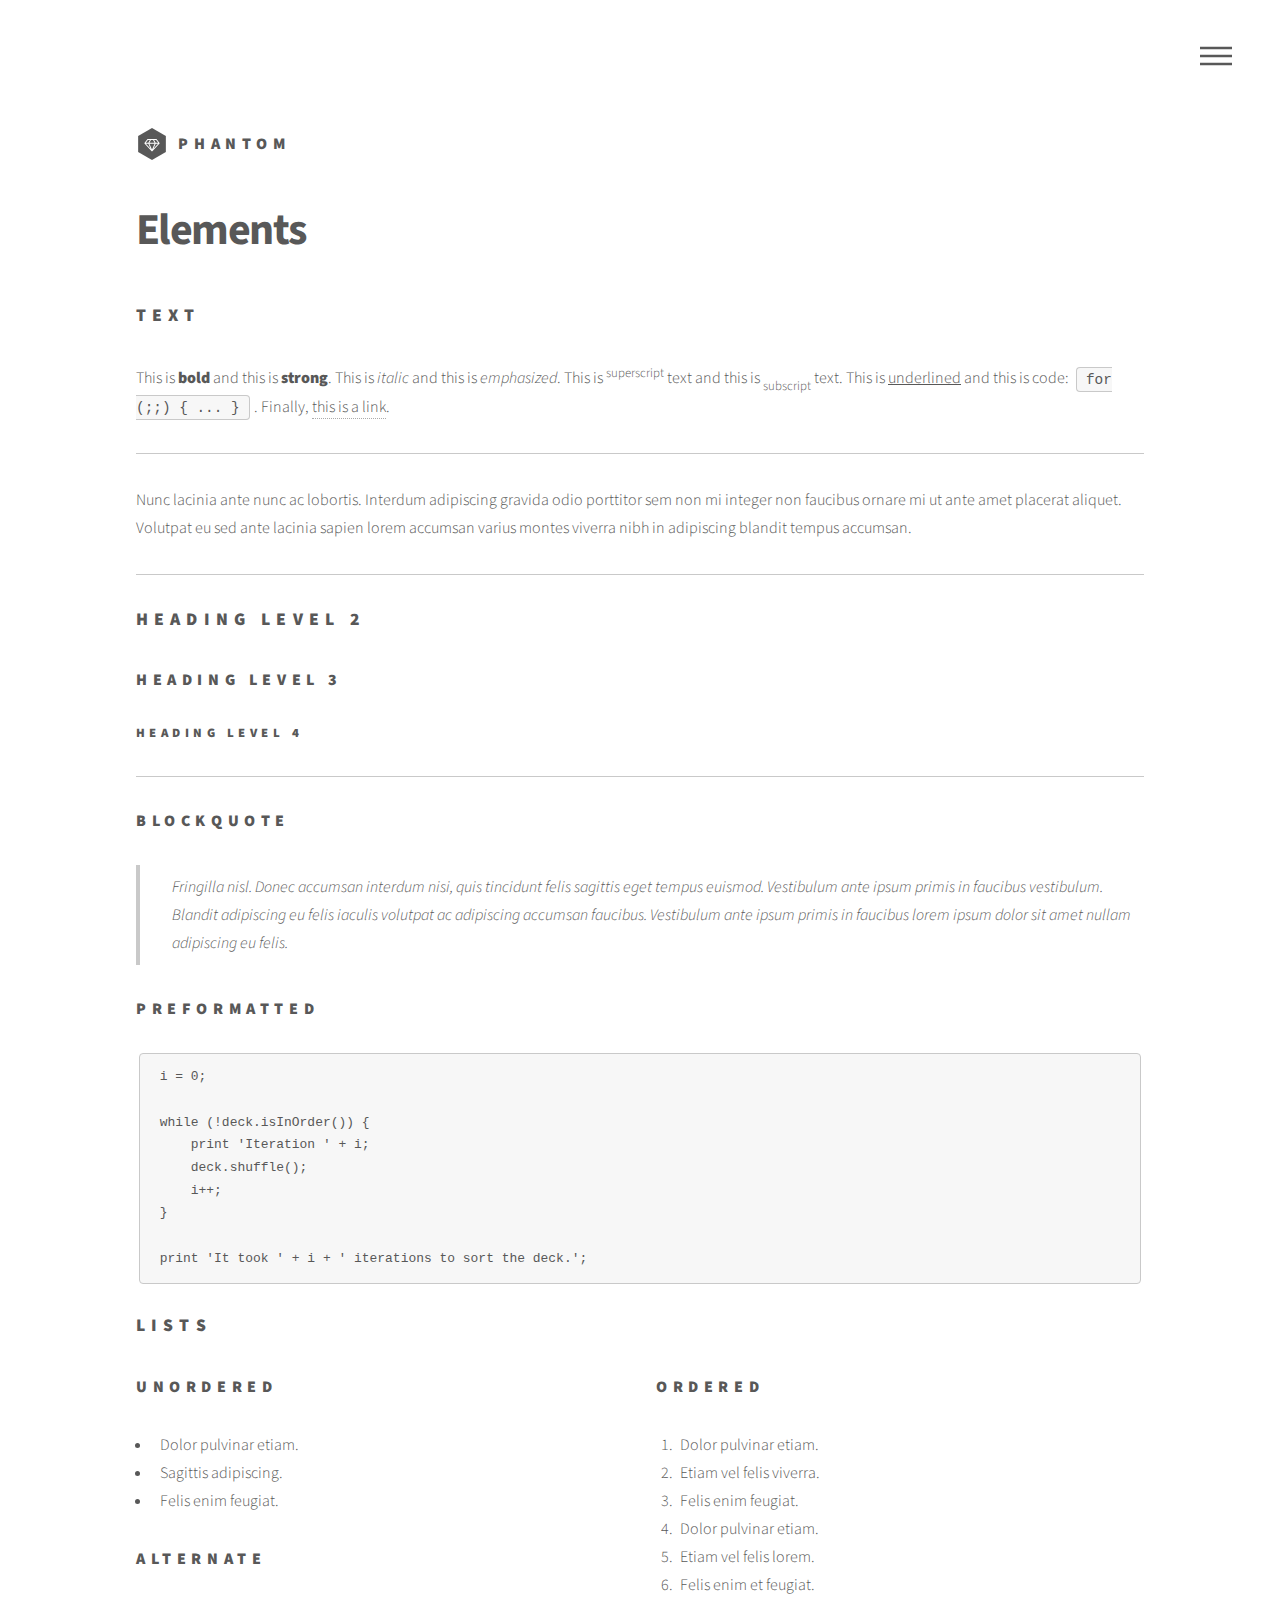
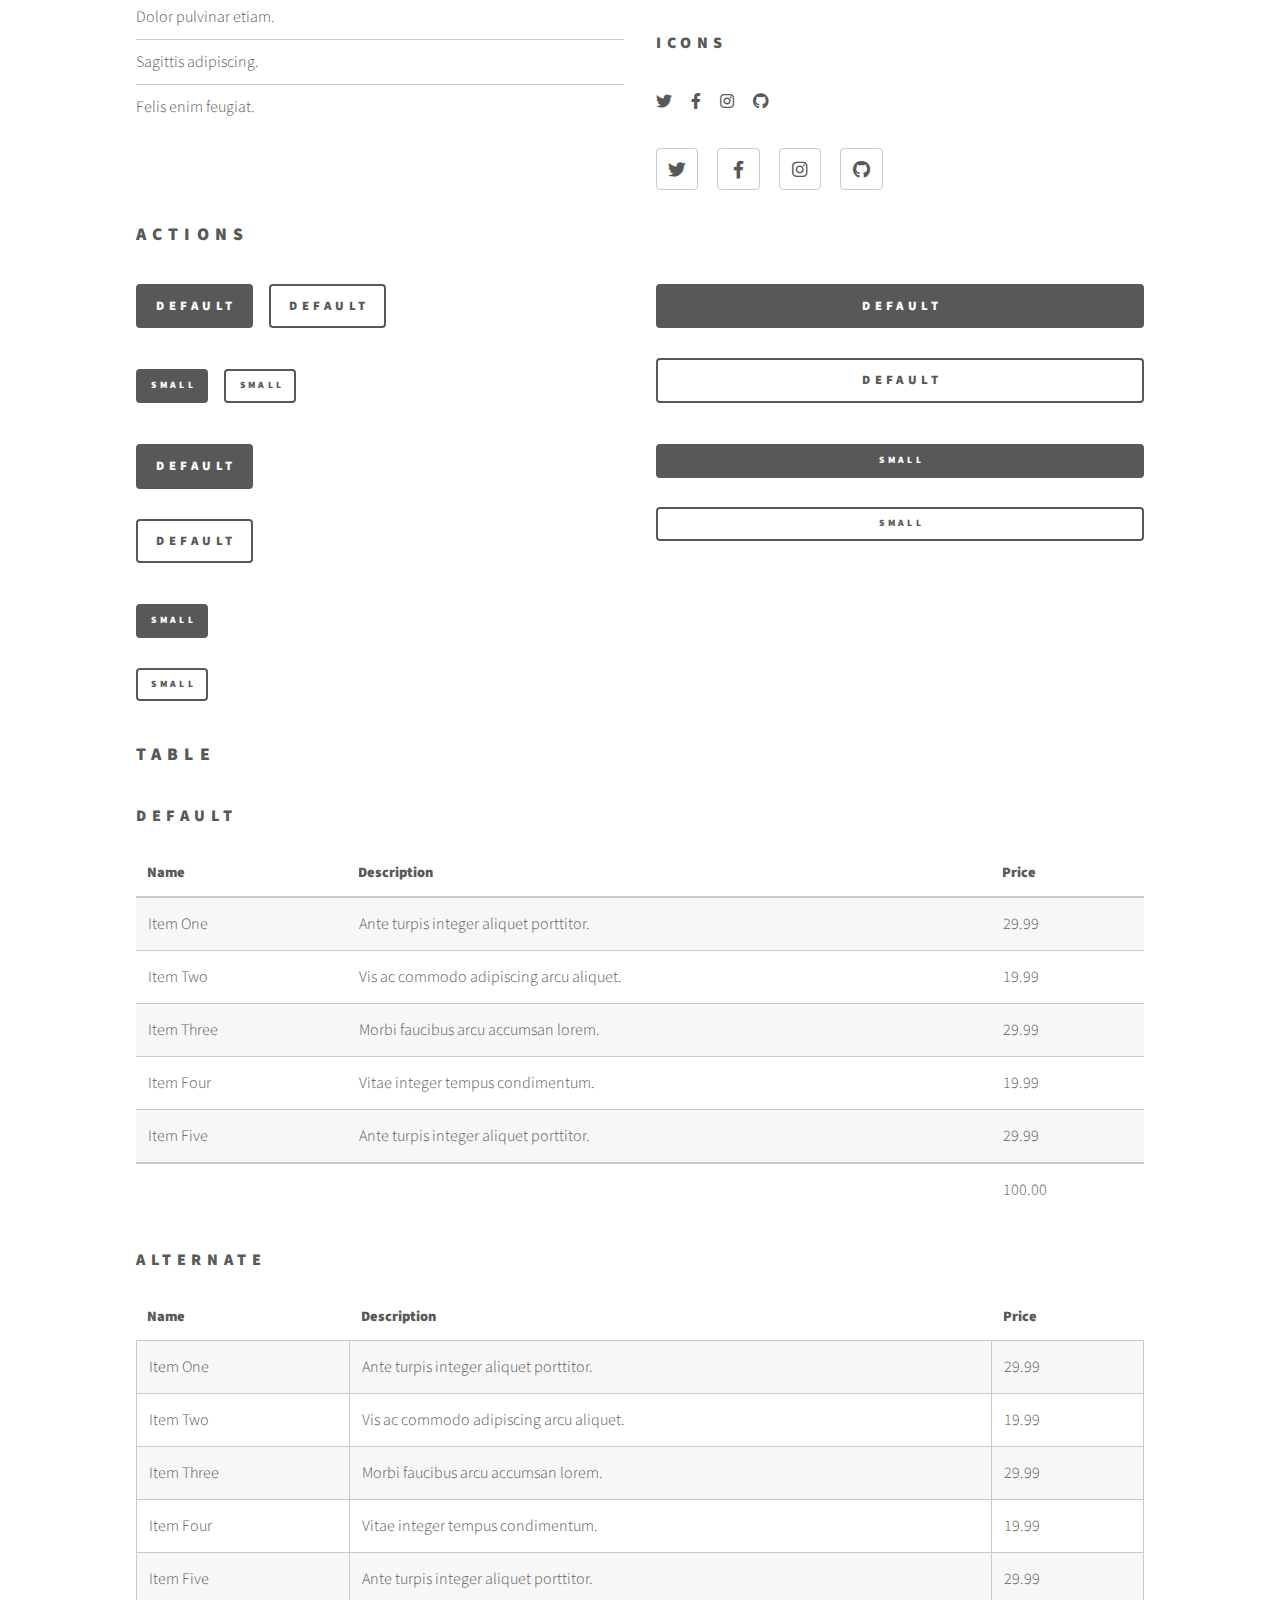
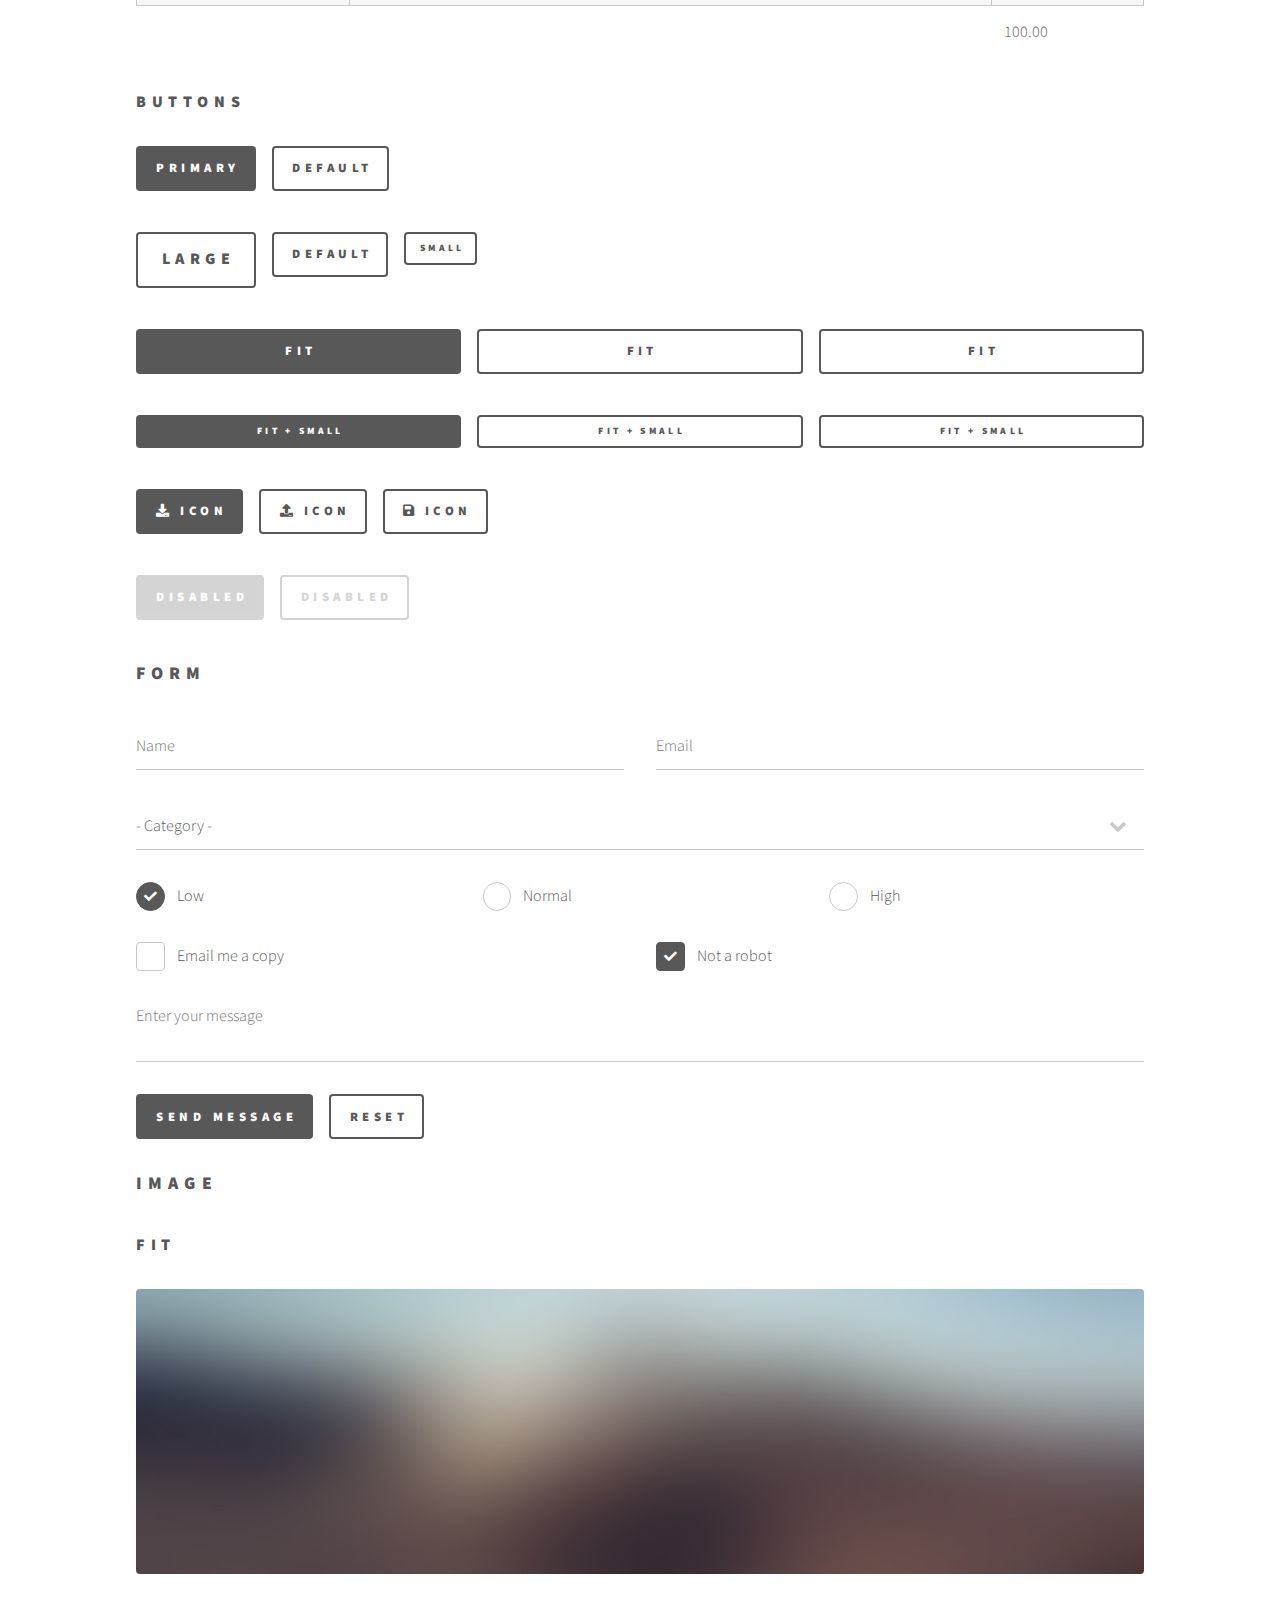
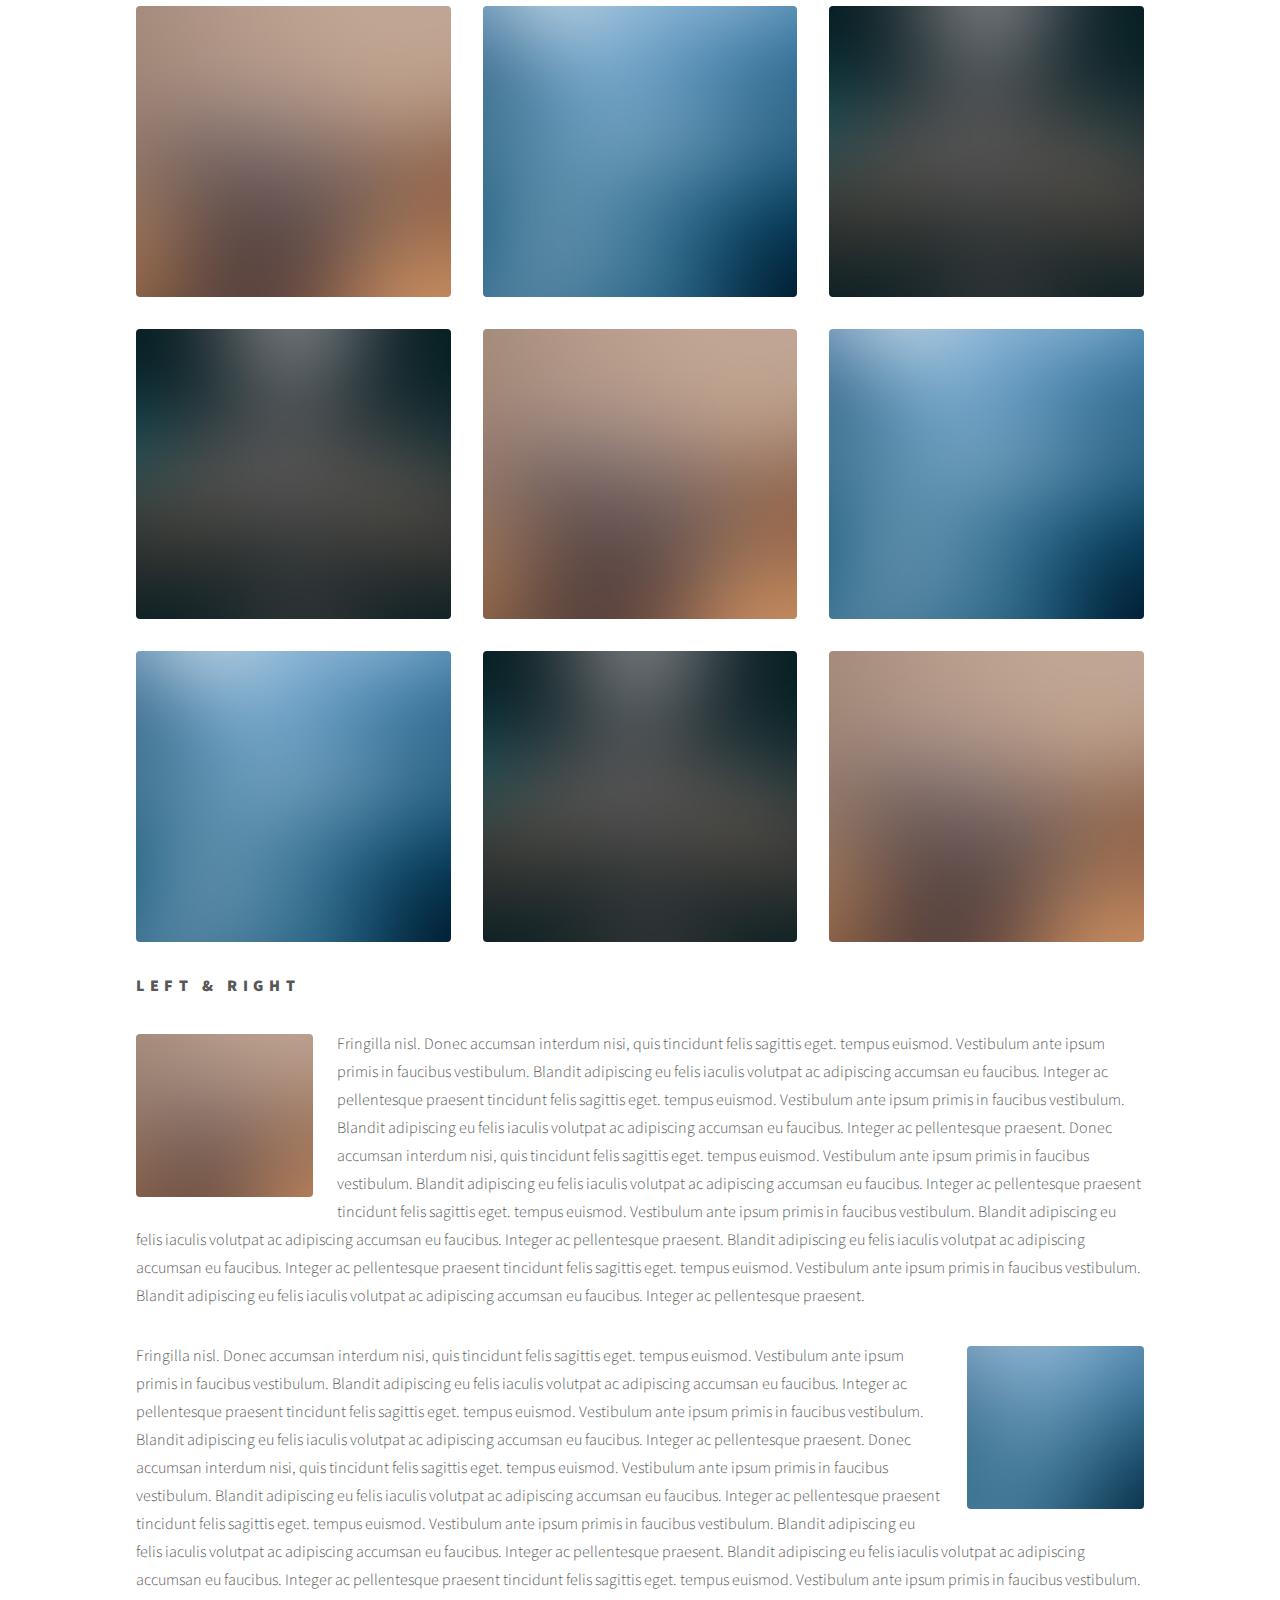
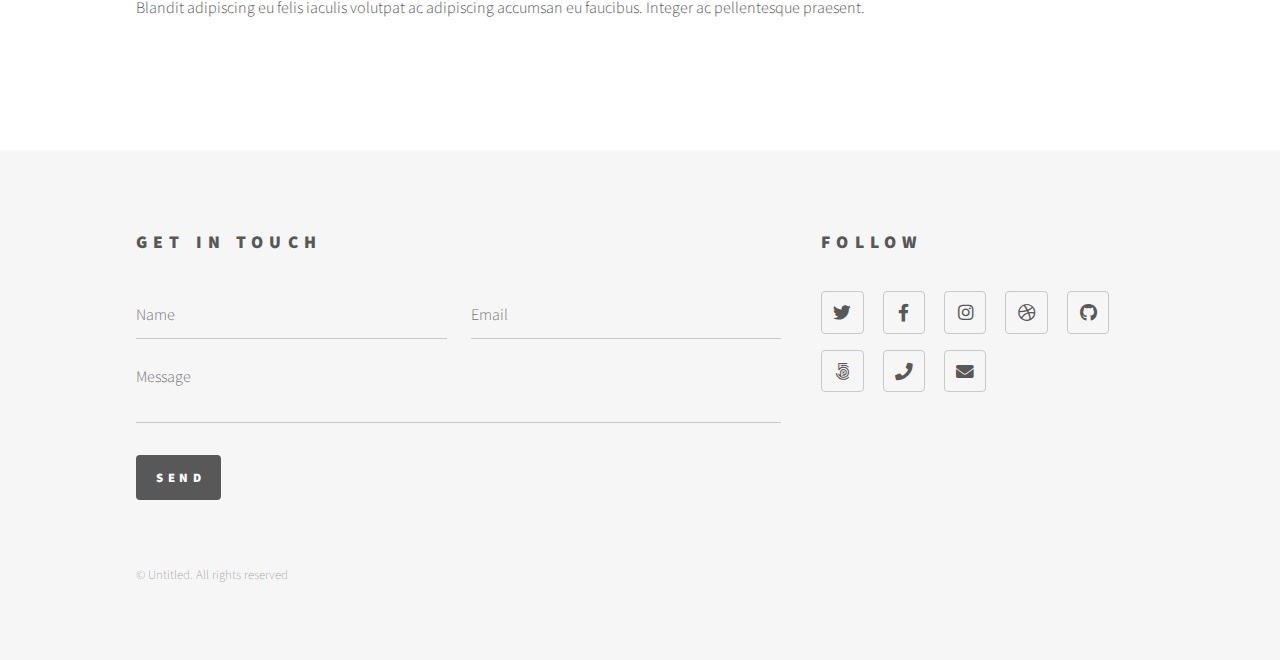
==== commit 219e5012: "." ====
--- a/elements.html
+++ b/elements.html
@@ -1,6 +1,6 @@
 <!DOCTYPE HTML>
 <!--
-	Atmosphere by Pixelarity
+	Phantom by Pixelarity
 	pixelarity.com | hello@pixelarity.com
 	License: pixelarity.com/license
 -->
@@ -10,432 +10,65 @@
 		<meta charset="utf-8" />
 		<meta name="viewport" content="width=device-width, initial-scale=1, user-scalable=no" />
 		<link rel="stylesheet" href="assets/css/main.css" />
+		<noscript><link rel="stylesheet" href="assets/css/noscript.css" /></noscript>
 	</head>
 	<body class="is-preload">
-
-		<!-- Page wrapper -->
-			<div id="page-wrapper">
+		<!-- Wrapper -->
+			<div id="wrapper">
 
 				<!-- Header -->
 					<header id="header">
-						<span class="logo"><a href="index.html">Atmosphere</a> <span>by Pixelarity</span></span>
-						<a href="#menu">Menu</a>
+						<div class="inner">
+
+							<!-- Logo -->
+								<a href="index.html" class="logo">
+									<span class="symbol"><img src="images/logo.svg" alt="" /></span><span class="title">Phantom</span>
+								</a>
+
+							<!-- Nav -->
+								<nav>
+									<ul>
+										<li><a href="#menu">Menu</a></li>
+									</ul>
+								</nav>
+
+						</div>
 					</header>
 
-				<!-- Nav -->
+				<!-- Menu -->
 					<nav id="menu">
+						<h2>Menu</h2>
+						<ul>
+							<li><a href="index.html">Home</a></li>
+							<li><a href="generic.html">Ipsum veroeros</a></li>
+							<li><a href="generic.html">Tempus etiam</a></li>
+							<li><a href="generic.html">Consequat dolor</a></li>
+							<li><a href="elements.html">Elements</a></li>
+						</ul>
+					</nav>
+
+				<!-- Main -->
+					<div id="main">
 						<div class="inner">
-							<h2>Menu</h2>
-							<ul class="links">
-								<li><a href="index.html">Home</a></li>
-								<li><a href="generic.html">Generic</a></li>
-								<li><a href="elements.html">Elements</a></li>
-								<li><a href="#">Log In</a></li>
-								<li><a href="#">Sign Up</a></li>
-							</ul>
-							<a class="close">Close</a>
-						</div>
-					</nav>
-
-				<!-- Main -->
-					<section id="main" class="wrapper alt">
-						<div class="inner">
-
-							<!-- Content -->
-								<header class="major">
-									<p>Lorem Ipsum Dolor</p>
-									<h1>Various Page Elements</h1>
-								</header>
-								<p>Praesent ac adipiscing ullamcorper semper ut amet ac risus. Lorem sapien ut odio odio nunc. Ac adipiscing nibh porttitor erat risus justo adipiscing adipiscing amet placerat accumsan. Vis. Faucibus odio magna tempus adipiscing a non. In mi primis arcu ut non accumsan vivamus ac blandit adipiscing adipiscing arcu metus praesent turpis eu ac lacinia nunc ac commodo gravida adipiscing eget accumsan ac nunc adipiscing adipiscing.</p>
-								<div class="row">
-									<div class="col-6 col-12-small">
-										<h3>Sem turpis amet semper</h3>
-										<p>Nunc lacinia ante nunc ac lobortis. Interdum adipiscing gravida odio porttitor sem non mi integer non faucibus ornare mi ut ante amet placerat aliquet. Volutpat commodo eu sed ante lacinia. Sapien a lorem in integer ornare praesent commodo adipiscing arcu in massa commodo lorem accumsan at odio massa ac ac. Semper adipiscing varius montes viverra nibh in adipiscing blandit tempus accumsan.</p>
-									</div>
-									<div class="col-6 col-12-small">
-										<h3>Magna odio tempus commodo</h3>
-										<p>In arcu accumsan arcu adipiscing accumsan orci ac. Felis id enim aliquet. Accumsan ac integer lobortis commodo ornare aliquet accumsan erat tempus amet porttitor. Ante commodo blandit adipiscing integer semper orci eget. Faucibus commodo adipiscing mi eu nullam accumsan morbi arcu ornare odio mi adipiscing nascetur lacus ac interdum morbi accumsan vis mi accumsan ac praesent.</p>
-									</div>
-									<!-- Break -->
-									<div class="col-4 col-12-medium">
-										<h3>Interdum sapien gravida</h3>
-										<p>Nunc lacinia ante nunc ac lobortis. Interdum adipiscing gravida odio porttitor sem non mi integer non faucibus ornare mi ut ante amet placerat aliquet. Volutpat eu sed ante lacinia sapien lorem accumsan varius montes viverra nibh in adipiscing blandit tempus accumsan.</p>
-									</div>
-									<div class="col-4 col-12-medium">
-										<h3>Faucibus consequat lorem</h3>
-										<p>Nunc lacinia ante nunc ac lobortis. Interdum adipiscing gravida odio porttitor sem non mi integer non faucibus ornare mi ut ante amet placerat aliquet. Volutpat eu sed ante lacinia sapien lorem accumsan varius montes viverra nibh in adipiscing blandit tempus accumsan.</p>
-									</div>
-									<div class="col-4 col-12-medium">
-										<h3>Accumsan montes viverra</h3>
-										<p>Nunc lacinia ante nunc ac lobortis. Interdum adipiscing gravida odio porttitor sem non mi integer non faucibus ornare mi ut ante amet placerat aliquet. Volutpat eu sed ante lacinia sapien lorem accumsan varius montes viverra nibh in adipiscing blandit tempus accumsan.</p>
-									</div>
-								</div>
-
-							<hr class="major" />
-
-							<!-- Elements -->
-								<div class="row gtr-200">
-									<div class="col-6 col-12-medium">
-
-										<!-- Text stuff -->
-											<h3>Text</h3>
-											<p>This is <b>bold</b> and this is <strong>strong</strong>. This is <i>italic</i> and this is <em>emphasized</em>.
-											This is <sup>superscript</sup> text and this is <sub>subscript</sub> text.
-											This is <u>underlined</u> and this is code: <code>for (;;) { ... }</code>.
-											Finally, this is a <a href="#">link</a>.</p>
-											<hr />
-											<h2>Heading Level 2</h2>
-											<h3>Heading Level 3</h3>
-											<h4>Heading Level 4</h4>
-											<h5>Heading Level 5</h5>
-											<h6>Heading Level 6</h6>
-											<hr />
-											<header>
-												<h2>Heading with a Subtitle</h2>
-												<p>Lorem ipsum dolor sit amet nullam id egestas urna aliquam</p>
-											</header>
-											<p>Nunc lacinia ante nunc ac lobortis. Interdum adipiscing gravida odio porttitor sem non mi integer non faucibus ornare mi ut ante amet placerat aliquet. Volutpat eu sed ante lacinia sapien lorem accumsan varius montes viverra nibh in adipiscing blandit tempus accumsan.</p>
-											<header>
-												<h3>Heading with a Subtitle</h3>
-												<p>Lorem ipsum dolor sit amet nullam id egestas urna aliquam</p>
-											</header>
-											<p>Nunc lacinia ante nunc ac lobortis. Interdum adipiscing gravida odio porttitor sem non mi integer non faucibus ornare mi ut ante amet placerat aliquet. Volutpat eu sed ante lacinia sapien lorem accumsan varius montes viverra nibh in adipiscing blandit tempus accumsan.</p>
-											<header>
-												<h4>Heading with a Subtitle</h4>
-												<p>Lorem ipsum dolor sit amet nullam id egestas urna aliquam</p>
-											</header>
-											<p>Nunc lacinia ante nunc ac lobortis. Interdum adipiscing gravida odio porttitor sem non mi integer non faucibus ornare mi ut ante amet placerat aliquet. Volutpat eu sed ante lacinia sapien lorem accumsan varius montes viverra nibh in adipiscing blandit tempus accumsan.</p>
-
-										<!-- Lists -->
-											<h3>Lists</h3>
-											<div class="row">
-												<div class="col-6 col-12-small">
-
-													<h4>Unordered</h4>
-													<ul>
-														<li>Dolor pulvinar etiam magna etiam.</li>
-														<li>Sagittis adipiscing lorem eleifend.</li>
-														<li>Felis enim feugiat dolore viverra.</li>
-													</ul>
-
-													<h4>Alternate</h4>
-													<ul class="alt">
-														<li>Dolor pulvinar etiam magna etiam.</li>
-														<li>Sagittis adipiscing lorem eleifend.</li>
-														<li>Felis enim feugiat dolore viverra.</li>
-													</ul>
-
-												</div>
-												<div class="col-6 col-12-small">
-
-													<h4>Ordered</h4>
-													<ol>
-														<li>Dolor pulvinar etiam magna etiam.</li>
-														<li>Etiam vel felis at lorem sed viverra.</li>
-														<li>Felis enim feugiat dolore viverra.</li>
-														<li>Dolor pulvinar etiam magna etiam.</li>
-														<li>Etiam vel felis at lorem sed viverra.</li>
-														<li>Felis enim feugiat dolore viverra.</li>
-													</ol>
-
-													<h4>Icons</h4>
-													<ul class="icons">
-														<li><a href="#" class="icon brands fa-twitter"><span class="label">Twitter</span></a></li>
-														<li><a href="#" class="icon brands fa-facebook-f"><span class="label">Facebook</span></a></li>
-														<li><a href="#" class="icon brands fa-instagram"><span class="label">Instagram</span></a></li>
-														<li><a href="#" class="icon brands fa-github"><span class="label">Github</span></a></li>
-														<li><a href="#" class="icon brands fa-dribbble"><span class="label">Dribbble</span></a></li>
-														<li><a href="#" class="icon brands fa-tumblr"><span class="label">Tumblr</span></a></li>
-													</ul>
-
-												</div>
-											</div>
-											<h4>Definition</h4>
-											<dl>
-												<dt>Item 1</dt>
-												<dd>
-													<p>Lorem ipsum dolor vestibulum ante ipsum primis in faucibus vestibulum. Blandit adipiscing eu felis iaculis volutpat ac adipiscing accumsan eu faucibus. Integer ac pellentesque praesent.</p>
-												</dd>
-												<dt>Item 2</dt>
-												<dd>
-													<p>Lorem ipsum dolor vestibulum ante ipsum primis in faucibus vestibulum. Blandit adipiscing eu felis iaculis volutpat ac adipiscing accumsan eu faucibus. Integer ac pellentesque praesent.</p>
-												</dd>
-												<dt>Item 3</dt>
-												<dd>
-													<p>Lorem ipsum dolor vestibulum ante ipsum primis in faucibus vestibulum. Blandit adipiscing eu felis iaculis volutpat ac adipiscing accumsan eu faucibus. Integer ac pellentesque praesent.</p>
-												</dd>
-											</dl>
-
-											<h4>Actions</h4>
-											<ul class="actions">
-												<li><a href="#" class="button primary">Primary</a></li>
-												<li><a href="#" class="button">Default</a></li>
-											</ul>
-											<ul class="actions small">
-												<li><a href="#" class="button primary small">Small</a></li>
-												<li><a href="#" class="button small">Small</a></li>
-											</ul>
-											<div class="row">
-												<div class="col-3 col-12-small">
-													<ul class="actions stacked">
-														<li><a href="#" class="button primary">Default</a></li>
-														<li><a href="#" class="button">Default</a></li>
-													</ul>
-												</div>
-												<div class="col-3 col-12-small">
-													<ul class="actions stacked">
-														<li><a href="#" class="button primary small">Small</a></li>
-														<li><a href="#" class="button small">Small</a></li>
-													</ul>
-												</div>
-												<div class="col-3 col-12-small">
-													<ul class="actions stacked">
-														<li><a href="#" class="button primary fit">Default</a></li>
-														<li><a href="#" class="button fit">Default</a></li>
-													</ul>
-												</div>
-												<div class="col-3 col-12-small">
-													<ul class="actions stacked">
-														<li><a href="#" class="button primary small fit">Small</a></li>
-														<li><a href="#" class="button small fit">Small</a></li>
-													</ul>
-												</div>
-											</div>
-
-										<!-- Blockquote -->
-											<h3>Blockquote</h3>
-											<blockquote>Fringilla nisl. Donec accumsan interdum nisi, quis tincidunt felis sagittis eget tempus euismod. Vestibulum ante ipsum primis in faucibus vestibulum. Blandit adipiscing eu felis iaculis volutpat ac adipiscing accumsan faucibus. Vestibulum ante ipsum primis in faucibus vestibulum. Blandit adipiscing eu felis.</blockquote>
-
-										<!-- Table -->
-											<h3>Table</h3>
-
-											<h4>Default</h4>
-											<div class="table-wrapper">
-												<table>
-													<thead>
-														<tr>
-															<th>Name</th>
-															<th>Description</th>
-															<th>Price</th>
-														</tr>
-													</thead>
-													<tbody>
-														<tr>
-															<td>Item 1</td>
-															<td>Ante turpis integer aliquet porttitor.</td>
-															<td>29.99</td>
-														</tr>
-														<tr>
-															<td>Item 2</td>
-															<td>Vis ac commodo adipiscing arcu aliquet.</td>
-															<td>19.99</td>
-														</tr>
-														<tr>
-															<td>Item 3</td>
-															<td> Morbi faucibus arcu accumsan lorem.</td>
-															<td>29.99</td>
-														</tr>
-														<tr>
-															<td>Item 4</td>
-															<td>Vitae integer tempus condimentum.</td>
-															<td>19.99</td>
-														</tr>
-														<tr>
-															<td>Item 5</td>
-															<td>Ante turpis integer aliquet porttitor.</td>
-															<td>29.99</td>
-														</tr>
-													</tbody>
-													<tfoot>
-														<tr>
-															<td colspan="2"></td>
-															<td>100.00</td>
-														</tr>
-													</tfoot>
-												</table>
-											</div>
-
-											<h4>Alternate</h4>
-											<div class="table-wrapper">
-												<table class="alt">
-													<thead>
-														<tr>
-															<th>Name</th>
-															<th>Description</th>
-															<th>Price</th>
-														</tr>
-													</thead>
-													<tbody>
-														<tr>
-															<td>Item 1</td>
-															<td>Ante turpis integer aliquet porttitor.</td>
-															<td>29.99</td>
-														</tr>
-														<tr>
-															<td>Item 2</td>
-															<td>Vis ac commodo adipiscing arcu aliquet.</td>
-															<td>19.99</td>
-														</tr>
-														<tr>
-															<td>Item 3</td>
-															<td> Morbi faucibus arcu accumsan lorem.</td>
-															<td>29.99</td>
-														</tr>
-														<tr>
-															<td>Item 4</td>
-															<td>Vitae integer tempus condimentum.</td>
-															<td>19.99</td>
-														</tr>
-														<tr>
-															<td>Item 5</td>
-															<td>Ante turpis integer aliquet porttitor.</td>
-															<td>29.99</td>
-														</tr>
-													</tbody>
-													<tfoot>
-														<tr>
-															<td colspan="2"></td>
-															<td>100.00</td>
-														</tr>
-													</tfoot>
-												</table>
-											</div>
-
-									</div>
-									<div class="col-6 col-12-medium">
-
-										<!-- Buttons -->
-											<h3>Buttons</h3>
-											<ul class="actions">
-												<li><a href="#" class="button primary">Primary</a></li>
-												<li><a href="#" class="button">Default</a></li>
-											</ul>
-											<ul class="actions">
-												<li><a href="#" class="button primary large">Large</a></li>
-												<li><a href="#" class="button">Default</a></li>
-												<li><a href="#" class="button small">Small</a></li>
-											</ul>
-											<ul class="actions fit">
-												<li><a href="#" class="button primary fit">Fit</a></li>
-												<li><a href="#" class="button fit">Fit</a></li>
-											</ul>
-											<ul class="actions fit small">
-												<li><a href="#" class="button primary fit small">Fit + Small</a></li>
-												<li><a href="#" class="button fit small">Fit + Small</a></li>
-											</ul>
-											<ul class="actions">
-												<li><a href="#" class="button primary icon solid fa-search">Icon</a></li>
-												<li><a href="#" class="button icon solid fa-download">Icon</a></li>
-											</ul>
-											<ul class="actions">
-												<li><span class="button primary disabled">Primary</span></li>
-												<li><span class="button disabled">Default</span></li>
-											</ul>
-
-										<!-- Form -->
-											<h3>Form</h3>
-
-											<form method="post" action="#">
-												<div class="row gtr-uniform">
-													<div class="col-6 col-12-xsmall">
-														<input type="text" name="demo-name" id="demo-name" value="" placeholder="Name" />
-													</div>
-													<div class="col-6 col-12-xsmall">
-														<input type="email" name="demo-email" id="demo-email" value="" placeholder="Email" />
-													</div>
-													<!-- Break -->
-													<div class="col-12">
-														<select name="demo-category" id="demo-category">
-															<option value="">- Category -</option>
-															<option value="1">Manufacturing</option>
-															<option value="1">Shipping</option>
-															<option value="1">Administration</option>
-															<option value="1">Human Resources</option>
-														</select>
-													</div>
-													<!-- Break -->
-													<div class="col-4 col-12-small">
-														<input type="radio" id="demo-priority-low" name="demo-priority" checked>
-														<label for="demo-priority-low">Low Priority</label>
-													</div>
-													<div class="col-4 col-12-small">
-														<input type="radio" id="demo-priority-normal" name="demo-priority">
-														<label for="demo-priority-normal">Normal Priority</label>
-													</div>
-													<div class="col-4 col-12-small">
-														<input type="radio" id="demo-priority-high" name="demo-priority">
-														<label for="demo-priority-high">High Priority</label>
-													</div>
-													<!-- Break -->
-													<div class="col-6 col-12-small">
-														<input type="checkbox" id="demo-copy" name="demo-copy">
-														<label for="demo-copy">Email me a copy of this message</label>
-													</div>
-													<div class="col-6 col-12-small">
-														<input type="checkbox" id="demo-human" name="demo-human" checked>
-														<label for="demo-human">I am a human and not a robot</label>
-													</div>
-													<!-- Break -->
-													<div class="col-12">
-														<textarea name="demo-message" id="demo-message" placeholder="Enter your message" rows="6"></textarea>
-													</div>
-													<!-- Break -->
-													<div class="col-12">
-														<ul class="actions">
-															<li><input type="submit" value="Send Message" /></li>
-															<li><input type="reset" value="Reset" class="alt" /></li>
-														</ul>
-													</div>
-												</div>
-											</form>
-
-											<hr />
-
-											<form method="post" action="#">
-												<div class="row gtr-uniform">
-													<div class="col-9 col-12-small">
-														<input type="text" name="query" id="query" value="" placeholder="Query" />
-													</div>
-													<div class="col-3 col-12-small">
-														<input type="submit" value="Search" class="fit" />
-													</div>
-												</div>
-											</form>
-
-										<!-- Image -->
-											<h3>Image</h3>
-
-											<h4>Fit</h4>
-											<span class="image fit"><img src="images/pic01.jpg" alt="" /></span>
-											<div class="box alt">
-												<div class="row gtr-50 gtr-uniform">
-													<div class="col-4"><span class="image fit"><img src="images/pic02.jpg" alt="" /></span></div>
-													<div class="col-4"><span class="image fit"><img src="images/pic03.jpg" alt="" /></span></div>
-													<div class="col-4"><span class="image fit"><img src="images/pic04.jpg" alt="" /></span></div>
-													<!-- Break -->
-													<div class="col-4"><span class="image fit"><img src="images/pic04.jpg" alt="" /></span></div>
-													<div class="col-4"><span class="image fit"><img src="images/pic02.jpg" alt="" /></span></div>
-													<div class="col-4"><span class="image fit"><img src="images/pic03.jpg" alt="" /></span></div>
-													<!-- Break -->
-													<div class="col-4"><span class="image fit"><img src="images/pic03.jpg" alt="" /></span></div>
-													<div class="col-4"><span class="image fit"><img src="images/pic04.jpg" alt="" /></span></div>
-													<div class="col-4"><span class="image fit"><img src="images/pic02.jpg" alt="" /></span></div>
-												</div>
-											</div>
-
-											<h4>Left &amp; Right</h4>
-											<p><span class="image left"><img src="images/pic02.jpg" alt="" /></span>Lorem ipsum dolor sit accumsan interdum nisi, quis tincidunt felis sagittis eget. tempus euismod. Vestibulum ante ipsum primis in faucibus vestibulum. Blandit adipiscing eu felis iaculis volutpat ac adipiscing accumsan eu faucibus. Integer ac pellentesque praesent tincidunt felis sagittis eget. tempus euismod. Vestibulum ante ipsum primis sagittis eget. tempus euismod. Vestibulum ante ipsum primis in faucibus vestibulum. Blandit adipiscing eu felis iaculis volutpat ac adipiscing accumsan eu faucibus. Integer ac pellentesque praesent tincidunt felis sagittis eget. tempus euismod. Vestibulum ante ipsum primis in faucibus vestibulum. Blandit adipiscing eu felis iaculis volutpat ac adipiscing accumsan eu faucibus. Integer ac pellentesque praesent. Vestibulum ante ipsum primis in faucibus magna blandit adipiscing eu felis iaculis volutpat lorem ipsum dolor sit amet dolor consequat.</p>
-											<p><span class="image right"><img src="images/pic03.jpg" alt="" /></span>Lorem ipsum dolor sit accumsan interdum nisi, quis tincidunt felis sagittis eget. tempus euismod. Vestibulum ante ipsum primis in faucibus vestibulum. Blandit adipiscing eu felis iaculis volutpat ac adipiscing accumsan eu faucibus. Integer ac pellentesque praesent tincidunt felis sagittis eget. tempus euismod. Vestibulum ante ipsum primis sagittis eget. tempus euismod. Vestibulum ante ipsum primis in faucibus vestibulum. Blandit adipiscing eu felis iaculis volutpat ac adipiscing accumsan eu faucibus. Integer ac pellentesque praesent tincidunt felis sagittis eget. tempus euismod. Vestibulum ante ipsum primis in faucibus vestibulum. Blandit adipiscing eu felis iaculis volutpat ac adipiscing accumsan eu faucibus. Integer ac pellentesque praesent. Vestibulum ante ipsum primis in faucibus magna blandit adipiscing eu felis iaculis volutpat lorem ipsum dolor sit amet dolor consequat.</p>
-
-										<!-- Box -->
-											<h3>Box</h3>
-											<div class="box">
-												<p>Felis sagittis eget tempus primis in faucibus vestibulum. Blandit adipiscing eu felis iaculis volutpat ac adipiscing accumsan eu faucibus. Integer ac pellentesque praesent tincidunt felis sagittis eget. tempus euismod. Magna sed etiam ante ipsum primis in faucibus vestibulum. Blandit adipiscing eu ipsum primis in faucibus vestibulum. Blandit adipiscing eu felis iaculis volutpat ac adipiscing accumsan eu faucibus lorem ipsum dolor sit amet nullam.</p>
-											</div>
-
-										<!-- Preformatted Code -->
-											<h3>Preformatted</h3>
-											<pre><code>i = 0;
+							<h1>Elements</h1>
+
+							<!-- Text -->
+								<section>
+									<h2>Text</h2>
+									<p>This is <b>bold</b> and this is <strong>strong</strong>. This is <i>italic</i> and this is <em>emphasized</em>.
+									This is <sup>superscript</sup> text and this is <sub>subscript</sub> text.
+									This is <u>underlined</u> and this is code: <code>for (;;) { ... }</code>. Finally, <a href="#">this is a link</a>.</p>
+									<hr />
+									<p>Nunc lacinia ante nunc ac lobortis. Interdum adipiscing gravida odio porttitor sem non mi integer non faucibus ornare mi ut ante amet placerat aliquet. Volutpat eu sed ante lacinia sapien lorem accumsan varius montes viverra nibh in adipiscing blandit tempus accumsan.</p>
+									<hr />
+									<h2>Heading Level 2</h2>
+									<h3>Heading Level 3</h3>
+									<h4>Heading Level 4</h4>
+									<hr />
+									<h3>Blockquote</h3>
+									<blockquote>Fringilla nisl. Donec accumsan interdum nisi, quis tincidunt felis sagittis eget tempus euismod. Vestibulum ante ipsum primis in faucibus vestibulum. Blandit adipiscing eu felis iaculis volutpat ac adipiscing accumsan faucibus. Vestibulum ante ipsum primis in faucibus lorem ipsum dolor sit amet nullam adipiscing eu felis.</blockquote>
+									<h3>Preformatted</h3>
+									<pre><code>i = 0;
 
 while (!deck.isInOrder()) {
     print 'Iteration ' + i;
@@ -443,55 +76,331 @@
     i++;
 }
 
-print 'It took ' + i + ' iterations to sort the deck.';
-</code></pre>
-
-									</div>
-								</div>
+print 'It took ' + i + ' iterations to sort the deck.';</code></pre>
+								</section>
+
+							<!-- Lists -->
+								<section>
+									<h2>Lists</h2>
+									<div class="row">
+										<div class="col-6 col-12-medium">
+											<h3>Unordered</h3>
+											<ul>
+												<li>Dolor pulvinar etiam.</li>
+												<li>Sagittis adipiscing.</li>
+												<li>Felis enim feugiat.</li>
+											</ul>
+											<h3>Alternate</h3>
+											<ul class="alt">
+												<li>Dolor pulvinar etiam.</li>
+												<li>Sagittis adipiscing.</li>
+												<li>Felis enim feugiat.</li>
+											</ul>
+										</div>
+										<div class="col-6 col-12-medium">
+											<h3>Ordered</h3>
+											<ol>
+												<li>Dolor pulvinar etiam.</li>
+												<li>Etiam vel felis viverra.</li>
+												<li>Felis enim feugiat.</li>
+												<li>Dolor pulvinar etiam.</li>
+												<li>Etiam vel felis lorem.</li>
+												<li>Felis enim et feugiat.</li>
+											</ol>
+											<h3>Icons</h3>
+											<ul class="icons">
+												<li><a href="#" class="icon brands style1 fa-twitter"><span class="label">Twitter</span></a></li>
+												<li><a href="#" class="icon brands style1 fa-facebook-f"><span class="label">Facebook</span></a></li>
+												<li><a href="#" class="icon brands style1 fa-instagram"><span class="label">Instagram</span></a></li>
+												<li><a href="#" class="icon brands style1 fa-github"><span class="label">Github</span></a></li>
+											</ul>
+											<ul class="icons">
+												<li><a href="#" class="icon brands style2 fa-twitter"><span class="label">Twitter</span></a></li>
+												<li><a href="#" class="icon brands style2 fa-facebook-f"><span class="label">Facebook</span></a></li>
+												<li><a href="#" class="icon brands style2 fa-instagram"><span class="label">Instagram</span></a></li>
+												<li><a href="#" class="icon brands style2 fa-github"><span class="label">Github</span></a></li>
+											</ul>
+										</div>
+									</div>
+									<h2>Actions</h2>
+									<div class="row">
+										<div class="col-6 col-12-medium">
+											<ul class="actions">
+												<li><a href="#" class="button primary">Default</a></li>
+												<li><a href="#" class="button">Default</a></li>
+											</ul>
+											<ul class="actions small">
+												<li><a href="#" class="button primary small">Small</a></li>
+												<li><a href="#" class="button small">Small</a></li>
+											</ul>
+											<ul class="actions stacked">
+												<li><a href="#" class="button primary">Default</a></li>
+												<li><a href="#" class="button">Default</a></li>
+											</ul>
+											<ul class="actions stacked">
+												<li><a href="#" class="button primary small">Small</a></li>
+												<li><a href="#" class="button small">Small</a></li>
+											</ul>
+										</div>
+										<div class="col-6 col-12-medium">
+											<ul class="actions stacked">
+												<li><a href="#" class="button primary fit">Default</a></li>
+												<li><a href="#" class="button fit">Default</a></li>
+											</ul>
+											<ul class="actions stacked">
+												<li><a href="#" class="button primary small fit">Small</a></li>
+												<li><a href="#" class="button small fit">Small</a></li>
+											</ul>
+										</div>
+									</div>
+								</section>
+
+							<!-- Table -->
+								<section>
+									<h2>Table</h2>
+									<h3>Default</h3>
+									<div class="table-wrapper">
+										<table>
+											<thead>
+												<tr>
+													<th>Name</th>
+													<th>Description</th>
+													<th>Price</th>
+												</tr>
+											</thead>
+											<tbody>
+												<tr>
+													<td>Item One</td>
+													<td>Ante turpis integer aliquet porttitor.</td>
+													<td>29.99</td>
+												</tr>
+												<tr>
+													<td>Item Two</td>
+													<td>Vis ac commodo adipiscing arcu aliquet.</td>
+													<td>19.99</td>
+												</tr>
+												<tr>
+													<td>Item Three</td>
+													<td> Morbi faucibus arcu accumsan lorem.</td>
+													<td>29.99</td>
+												</tr>
+												<tr>
+													<td>Item Four</td>
+													<td>Vitae integer tempus condimentum.</td>
+													<td>19.99</td>
+												</tr>
+												<tr>
+													<td>Item Five</td>
+													<td>Ante turpis integer aliquet porttitor.</td>
+													<td>29.99</td>
+												</tr>
+											</tbody>
+											<tfoot>
+												<tr>
+													<td colspan="2"></td>
+													<td>100.00</td>
+												</tr>
+											</tfoot>
+										</table>
+									</div>
+
+									<h3>Alternate</h3>
+									<div class="table-wrapper">
+										<table class="alt">
+											<thead>
+												<tr>
+													<th>Name</th>
+													<th>Description</th>
+													<th>Price</th>
+												</tr>
+											</thead>
+											<tbody>
+												<tr>
+													<td>Item One</td>
+													<td>Ante turpis integer aliquet porttitor.</td>
+													<td>29.99</td>
+												</tr>
+												<tr>
+													<td>Item Two</td>
+													<td>Vis ac commodo adipiscing arcu aliquet.</td>
+													<td>19.99</td>
+												</tr>
+												<tr>
+													<td>Item Three</td>
+													<td> Morbi faucibus arcu accumsan lorem.</td>
+													<td>29.99</td>
+												</tr>
+												<tr>
+													<td>Item Four</td>
+													<td>Vitae integer tempus condimentum.</td>
+													<td>19.99</td>
+												</tr>
+												<tr>
+													<td>Item Five</td>
+													<td>Ante turpis integer aliquet porttitor.</td>
+													<td>29.99</td>
+												</tr>
+											</tbody>
+											<tfoot>
+												<tr>
+													<td colspan="2"></td>
+													<td>100.00</td>
+												</tr>
+											</tfoot>
+										</table>
+									</div>
+								</section>
+
+							<!-- Buttons -->
+								<section>
+									<h3>Buttons</h3>
+									<ul class="actions">
+										<li><a href="#" class="button primary">Primary</a></li>
+										<li><a href="#" class="button">Default</a></li>
+									</ul>
+									<ul class="actions">
+										<li><a href="#" class="button large">Large</a></li>
+										<li><a href="#" class="button">Default</a></li>
+										<li><a href="#" class="button small">Small</a></li>
+									</ul>
+									<ul class="actions fit">
+										<li><a href="#" class="button primary fit">Fit</a></li>
+										<li><a href="#" class="button fit">Fit</a></li>
+										<li><a href="#" class="button fit">Fit</a></li>
+									</ul>
+									<ul class="actions fit small">
+										<li><a href="#" class="button primary fit small">Fit + Small</a></li>
+										<li><a href="#" class="button fit small">Fit + Small</a></li>
+										<li><a href="#" class="button fit small">Fit + Small</a></li>
+									</ul>
+									<ul class="actions">
+										<li><a href="#" class="button primary icon solid fa-download">Icon</a></li>
+										<li><a href="#" class="button icon solid fa-upload">Icon</a></li>
+										<li><a href="#" class="button icon solid fa-save">Icon</a></li>
+									</ul>
+									<ul class="actions">
+										<li><span class="button primary disabled">Disabled</span></li>
+										<li><span class="button disabled">Disabled</span></li>
+									</ul>
+								</section>
+
+							<!-- Form -->
+								<section>
+									<h2>Form</h2>
+									<form method="post" action="#">
+										<div class="row gtr-uniform">
+											<div class="col-6 col-12-xsmall">
+												<input type="text" name="demo-name" id="demo-name" value="" placeholder="Name" />
+											</div>
+											<div class="col-6 col-12-xsmall">
+												<input type="email" name="demo-email" id="demo-email" value="" placeholder="Email" />
+											</div>
+											<div class="col-12">
+												<select name="demo-category" id="demo-category">
+													<option value="">- Category -</option>
+													<option value="1">Manufacturing</option>
+													<option value="1">Shipping</option>
+													<option value="1">Administration</option>
+													<option value="1">Human Resources</option>
+												</select>
+											</div>
+											<div class="col-4 col-12-small">
+												<input type="radio" id="demo-priority-low" name="demo-priority" checked>
+												<label for="demo-priority-low">Low</label>
+											</div>
+											<div class="col-4 col-12-small">
+												<input type="radio" id="demo-priority-normal" name="demo-priority">
+												<label for="demo-priority-normal">Normal</label>
+											</div>
+											<div class="col-4 col-12-small">
+												<input type="radio" id="demo-priority-high" name="demo-priority">
+												<label for="demo-priority-high">High</label>
+											</div>
+											<div class="col-6 col-12-small">
+												<input type="checkbox" id="demo-copy" name="demo-copy">
+												<label for="demo-copy">Email me a copy</label>
+											</div>
+											<div class="col-6 col-12-small">
+												<input type="checkbox" id="demo-human" name="demo-human" checked>
+												<label for="demo-human">Not a robot</label>
+											</div>
+											<div class="col-12">
+												<textarea name="demo-message" id="demo-message" placeholder="Enter your message" rows="6"></textarea>
+											</div>
+											<div class="col-12">
+												<ul class="actions">
+													<li><input type="submit" value="Send Message" class="primary" /></li>
+													<li><input type="reset" value="Reset" /></li>
+												</ul>
+											</div>
+										</div>
+									</form>
+								</section>
+
+							<!-- Image -->
+								<section>
+									<h2>Image</h2>
+									<h3>Fit</h3>
+									<div class="box alt">
+										<div class="row gtr-uniform">
+											<div class="col-12"><span class="image fit"><img src="images/pic13.jpg" alt="" /></span></div>
+											<div class="col-4"><span class="image fit"><img src="images/pic01.jpg" alt="" /></span></div>
+											<div class="col-4"><span class="image fit"><img src="images/pic02.jpg" alt="" /></span></div>
+											<div class="col-4"><span class="image fit"><img src="images/pic03.jpg" alt="" /></span></div>
+											<div class="col-4"><span class="image fit"><img src="images/pic03.jpg" alt="" /></span></div>
+											<div class="col-4"><span class="image fit"><img src="images/pic01.jpg" alt="" /></span></div>
+											<div class="col-4"><span class="image fit"><img src="images/pic02.jpg" alt="" /></span></div>
+											<div class="col-4"><span class="image fit"><img src="images/pic02.jpg" alt="" /></span></div>
+											<div class="col-4"><span class="image fit"><img src="images/pic03.jpg" alt="" /></span></div>
+											<div class="col-4"><span class="image fit"><img src="images/pic01.jpg" alt="" /></span></div>
+										</div>
+									</div>
+									<h3>Left &amp; Right</h3>
+									<p><span class="image left"><img src="images/pic14.jpg" alt="" /></span>Fringilla nisl. Donec accumsan interdum nisi, quis tincidunt felis sagittis eget. tempus euismod. Vestibulum ante ipsum primis in faucibus vestibulum. Blandit adipiscing eu felis iaculis volutpat ac adipiscing accumsan eu faucibus. Integer ac pellentesque praesent tincidunt felis sagittis eget. tempus euismod. Vestibulum ante ipsum primis in faucibus vestibulum. Blandit adipiscing eu felis iaculis volutpat ac adipiscing accumsan eu faucibus. Integer ac pellentesque praesent. Donec accumsan interdum nisi, quis tincidunt felis sagittis eget. tempus euismod. Vestibulum ante ipsum primis in faucibus vestibulum. Blandit adipiscing eu felis iaculis volutpat ac adipiscing accumsan eu faucibus. Integer ac pellentesque praesent tincidunt felis sagittis eget. tempus euismod. Vestibulum ante ipsum primis in faucibus vestibulum. Blandit adipiscing eu felis iaculis volutpat ac adipiscing accumsan eu faucibus. Integer ac pellentesque praesent. Blandit adipiscing eu felis iaculis volutpat ac adipiscing accumsan eu faucibus. Integer ac pellentesque praesent tincidunt felis sagittis eget. tempus euismod. Vestibulum ante ipsum primis in faucibus vestibulum. Blandit adipiscing eu felis iaculis volutpat ac adipiscing accumsan eu faucibus. Integer ac pellentesque praesent.</p>
+									<p><span class="image right"><img src="images/pic15.jpg" alt="" /></span>Fringilla nisl. Donec accumsan interdum nisi, quis tincidunt felis sagittis eget. tempus euismod. Vestibulum ante ipsum primis in faucibus vestibulum. Blandit adipiscing eu felis iaculis volutpat ac adipiscing accumsan eu faucibus. Integer ac pellentesque praesent tincidunt felis sagittis eget. tempus euismod. Vestibulum ante ipsum primis in faucibus vestibulum. Blandit adipiscing eu felis iaculis volutpat ac adipiscing accumsan eu faucibus. Integer ac pellentesque praesent. Donec accumsan interdum nisi, quis tincidunt felis sagittis eget. tempus euismod. Vestibulum ante ipsum primis in faucibus vestibulum. Blandit adipiscing eu felis iaculis volutpat ac adipiscing accumsan eu faucibus. Integer ac pellentesque praesent tincidunt felis sagittis eget. tempus euismod. Vestibulum ante ipsum primis in faucibus vestibulum. Blandit adipiscing eu felis iaculis volutpat ac adipiscing accumsan eu faucibus. Integer ac pellentesque praesent. Blandit adipiscing eu felis iaculis volutpat ac adipiscing accumsan eu faucibus. Integer ac pellentesque praesent tincidunt felis sagittis eget. tempus euismod. Vestibulum ante ipsum primis in faucibus vestibulum. Blandit adipiscing eu felis iaculis volutpat ac adipiscing accumsan eu faucibus. Integer ac pellentesque praesent.</p>
+								</section>
 
 						</div>
-					</section>
+					</div>
 
 				<!-- Footer -->
 					<footer id="footer">
 						<div class="inner">
-							<ul class="contact">
-								<li class="icon solid fa-home">
-									<strong>Address</strong>
-									1234 Fictional Avenue<br>Nashville, TN 00000
-								</li>
-								<li class="icon solid fa-phone">
-									<strong>Phone</strong>
-									(000) 000-0000
-								</li>
-								<li class="icon solid fa-envelope">
-									<strong>Email</strong>
-									information@untitled.tld
-								</li>
+							<section>
+								<h2>Get in touch</h2>
+								<form method="post" action="#">
+									<div class="fields">
+										<div class="field half">
+											<input type="text" name="name" id="name" placeholder="Name" />
+										</div>
+										<div class="field half">
+											<input type="email" name="email" id="email" placeholder="Email" />
+										</div>
+										<div class="field">
+											<textarea name="message" id="message" placeholder="Message"></textarea>
+										</div>
+									</div>
+									<ul class="actions">
+										<li><input type="submit" value="Send" class="primary" /></li>
+									</ul>
+								</form>
+							</section>
+							<section>
+								<h2>Follow</h2>
+								<ul class="icons">
+									<li><a href="#" class="icon brands style2 fa-twitter"><span class="label">Twitter</span></a></li>
+									<li><a href="#" class="icon brands style2 fa-facebook-f"><span class="label">Facebook</span></a></li>
+									<li><a href="#" class="icon brands style2 fa-instagram"><span class="label">Instagram</span></a></li>
+									<li><a href="#" class="icon brands style2 fa-dribbble"><span class="label">Dribbble</span></a></li>
+									<li><a href="#" class="icon brands style2 fa-github"><span class="label">GitHub</span></a></li>
+									<li><a href="#" class="icon brands style2 fa-500px"><span class="label">500px</span></a></li>
+									<li><a href="#" class="icon solid style2 fa-phone"><span class="label">Phone</span></a></li>
+									<li><a href="#" class="icon solid style2 fa-envelope"><span class="label">Email</span></a></li>
+								</ul>
+							</section>
+							<ul class="copyright">
+								<li>&copy; Untitled. All rights reserved</li>
 							</ul>
-							<form action="#" method="post">
-								<h4>Get in touch</h4>
-								<div class="fields">
-									<div class="field half">
-										<label for="name">Name</label>
-										<input name="name" id="name" type="text" placeholder="Name">
-									</div>
-									<div class="field half">
-										<label for="email">Email</label>
-										<input name="email" id="email" type="email" placeholder="Email">
-									</div>
-									<div class="field">
-										<label for="message">Message</label>
-										<textarea name="message" id="message" rows="6" placeholder="Message"></textarea>
-									</div>
-								</div>
-								<ul class="actions">
-									<li><input value="Send Message" class="button large" type="submit"></li>
-								</ul>
-							</form>
-						</div>
-						<div class="copyright">
-							&copy; Untitled. All rights reserved.
 						</div>
 					</footer>
 
@@ -502,8 +411,6 @@
 			<script src="assets/js/browser.min.js"></script>
 			<script src="assets/js/breakpoints.min.js"></script>
 			<script src="assets/js/util.js"></script>
-			<script src="assets/js/jquery.scrollex.min.js"></script>
-			<script src="assets/js/jquery.scrolly.min.js"></script>
 			<script src="assets/js/main.js"></script>
 
 	</body>
--- a/assets/css/main.css
+++ b/assets/css/main.css
@@ -1,8 +1,8 @@
 @import url(fontawesome-all.min.css);
-@import url("https://fonts.googleapis.com/css?family=Quicksand:400,700");
+@import url("https://fonts.googleapis.com/css?family=Source+Sans+Pro:300,700,900");
 
 /*
-	Atmosphere by Pixelarity
+	Phantom by Pixelarity
 	pixelarity.com | hello@pixelarity.com
 	License: pixelarity.com/license
 */
@@ -99,7 +99,7 @@
 	}
 
 	body {
-		background: #fff;
+		background: #ffffff;
 	}
 
 		body.is-preload *, body.is-preload *:before, body.is-preload *:after {
@@ -115,19 +115,23 @@
 
 /* Type */
 
-	body {
-		background-color: #fff;
-		color: #637485;
-	}
-
 	body, input, select, textarea {
-		font-family: "Quicksand", Helvetica, sans-serif;
-		font-size: 14pt;
-		font-weight: 400;
-		line-height: 1.625;
+		color: #585858;
+		font-family: "Source Sans Pro", Helvetica, sans-serif;
+		font-size: 16pt;
+		font-weight: 300;
+		line-height: 1.75;
 	}
 
 		@media screen and (max-width: 1680px) {
+
+			body, input, select, textarea {
+				font-size: 14pt;
+			}
+
+		}
+
+		@media screen and (max-width: 1280px) {
 
 			body, input, select, textarea {
 				font-size: 12pt;
@@ -135,56 +139,23 @@
 
 		}
 
-		@media screen and (max-width: 1280px) {
-
-			body, input, select, textarea {
-				font-size: 12pt;
-			}
-
-		}
-
-		@media screen and (max-width: 980px) {
-
-			body, input, select, textarea {
-				font-size: 12pt;
-			}
-
-		}
-
-		@media screen and (max-width: 736px) {
-
-			body, input, select, textarea {
-				font-size: 12pt;
-			}
-
-		}
-
-		@media screen and (max-width: 480px) {
-
-			body, input, select, textarea {
-				font-size: 12pt;
-			}
-
-		}
-
-		@media screen and (max-width: 360px) {
-
-			body, input, select, textarea {
-				font-size: 11pt;
-			}
-
-		}
-
 	a {
-		text-decoration: underline;
+		-moz-transition: border-bottom-color 0.2s ease, color 0.2s ease;
+		-webkit-transition: border-bottom-color 0.2s ease, color 0.2s ease;
+		-ms-transition: border-bottom-color 0.2s ease, color 0.2s ease;
+		transition: border-bottom-color 0.2s ease, color 0.2s ease;
+		text-decoration: none;
+		color: #585858;
+		border-bottom: dotted 1px rgba(88, 88, 88, 0.5);
 	}
 
 		a:hover {
-			text-decoration: none;
+			border-bottom-color: transparent;
+			color: #f2849e !important;
 		}
 
 	strong, b {
-		font-weight: 700;
+		font-weight: 900;
 	}
 
 	em, i {
@@ -195,38 +166,85 @@
 		margin: 0 0 2em 0;
 	}
 
-	h1, h2, h3, h4, h5, h6 {
+	h1 {
+		font-size: 2.75em;
+		font-weight: 700;
 		line-height: 1.3;
 		margin: 0 0 1em 0;
-	}
-
-		h1 a, h2 a, h3 a, h4 a, h5 a, h6 a {
+		letter-spacing: -0.035em;
+	}
+
+		h1 a {
 			color: inherit;
-			text-decoration: none;
-		}
-
-	h1 {
-		font-size: 2em;
-	}
+		}
+
+		@media screen and (max-width: 736px) {
+
+			h1 {
+				font-size: 2em;
+				margin: 0 0 1em 0;
+			}
+
+		}
+
+		@media screen and (max-width: 360px) {
+
+			h1 {
+				font-size: 1.75em;
+			}
+
+		}
+
+	h2, h3, h4, h5, h6 {
+		font-weight: 900;
+		line-height: 1.5;
+		margin: 0 0 2em 0;
+		text-transform: uppercase;
+		letter-spacing: 0.35em;
+	}
+
+		h2 a, h3 a, h4 a, h5 a, h6 a {
+			color: inherit;
+		}
 
 	h2 {
-		font-size: 1.75em;
+		font-size: 1.1em;
 	}
 
 	h3 {
-		font-size: 1.35em;
+		font-size: 1em;
 	}
 
 	h4 {
-		font-size: 1em;
+		font-size: 0.8em;
 	}
 
 	h5 {
-		font-size: 0.9em;
+		font-size: 0.8em;
 	}
 
 	h6 {
-		font-size: 0.7em;
+		font-size: 0.8em;
+	}
+
+	@media screen and (max-width: 980px) {
+
+		h1 br, h2 br, h3 br, h4 br, h5 br, h6 br {
+			display: none;
+		}
+
+	}
+
+	@media screen and (max-width: 736px) {
+
+		h2 {
+			font-size: 1em;
+		}
+
+		h3 {
+			font-size: 0.8em;
+		}
+
 	}
 
 	sub {
@@ -242,15 +260,16 @@
 	}
 
 	blockquote {
-		border-left: solid 4px;
+		border-left: solid 4px #c9c9c9;
 		font-style: italic;
 		margin: 0 0 2em 0;
 		padding: 0.5em 0 0.5em 2em;
 	}
 
 	code {
+		background: rgba(144, 144, 144, 0.075);
 		border-radius: 4px;
-		border: solid 1px;
+		border: solid 1px #c9c9c9;
 		font-family: "Courier New", monospace;
 		font-size: 0.9em;
 		margin: 0 0.25em;
@@ -273,7 +292,7 @@
 
 	hr {
 		border: 0;
-		border-bottom: solid 1px;
+		border-bottom: solid 1px #c9c9c9;
 		margin: 2em 0;
 	}
 
@@ -291,51 +310,6 @@
 
 	.align-right {
 		text-align: right;
-	}
-
-	@media screen and (max-width: 736px) {
-
-		h1 {
-			font-size: 1.75em;
-		}
-
-		h2 {
-			font-size: 1.5em;
-		}
-
-		h3 {
-			font-size: 1.25em;
-		}
-
-	}
-
-	input, select, textarea {
-		color: #637485;
-	}
-
-	a {
-		color: #00a6d9;
-	}
-
-	strong, b {
-		color: #637485;
-	}
-
-	h1, h2, h3, h4, h5, h6 {
-		color: #637485;
-	}
-
-	blockquote {
-		border-left-color: rgba(99, 116, 133, 0.25);
-	}
-
-	code {
-		background: rgba(99, 116, 133, 0.075);
-		border-color: rgba(99, 116, 133, 0.25);
-	}
-
-	hr {
-		border-bottom-color: rgba(99, 116, 133, 0.25);
 	}
 
 /* Row */
@@ -986,87 +960,87 @@
 
 				.row.gtr-25 {
 					margin-top: 0;
-					margin-left: -0.375em;
+					margin-left: -0.5em;
 				}
 
 					.row.gtr-25 > * {
-						padding: 0 0 0 0.375em;
+						padding: 0 0 0 0.5em;
 					}
 
 					.row.gtr-25.gtr-uniform {
-						margin-top: -0.375em;
+						margin-top: -0.5em;
 					}
 
 						.row.gtr-25.gtr-uniform > * {
-							padding-top: 0.375em;
+							padding-top: 0.5em;
 						}
 
 				.row.gtr-50 {
 					margin-top: 0;
-					margin-left: -0.75em;
+					margin-left: -1em;
 				}
 
 					.row.gtr-50 > * {
-						padding: 0 0 0 0.75em;
+						padding: 0 0 0 1em;
 					}
 
 					.row.gtr-50.gtr-uniform {
-						margin-top: -0.75em;
+						margin-top: -1em;
 					}
 
 						.row.gtr-50.gtr-uniform > * {
-							padding-top: 0.75em;
+							padding-top: 1em;
 						}
 
 				.row {
 					margin-top: 0;
-					margin-left: -1.5em;
+					margin-left: -2em;
 				}
 
 					.row > * {
-						padding: 0 0 0 1.5em;
+						padding: 0 0 0 2em;
 					}
 
 					.row.gtr-uniform {
-						margin-top: -1.5em;
+						margin-top: -2em;
 					}
 
 						.row.gtr-uniform > * {
-							padding-top: 1.5em;
+							padding-top: 2em;
 						}
 
 				.row.gtr-150 {
 					margin-top: 0;
-					margin-left: -2.25em;
+					margin-left: -3em;
 				}
 
 					.row.gtr-150 > * {
-						padding: 0 0 0 2.25em;
+						padding: 0 0 0 3em;
 					}
 
 					.row.gtr-150.gtr-uniform {
-						margin-top: -2.25em;
+						margin-top: -3em;
 					}
 
 						.row.gtr-150.gtr-uniform > * {
-							padding-top: 2.25em;
+							padding-top: 3em;
 						}
 
 				.row.gtr-200 {
 					margin-top: 0;
-					margin-left: -3em;
+					margin-left: -4em;
 				}
 
 					.row.gtr-200 > * {
-						padding: 0 0 0 3em;
+						padding: 0 0 0 4em;
 					}
 
 					.row.gtr-200.gtr-uniform {
-						margin-top: -3em;
+						margin-top: -4em;
 					}
 
 						.row.gtr-200.gtr-uniform > * {
-							padding-top: 3em;
+							padding-top: 4em;
 						}
 
 		}
@@ -1476,87 +1450,87 @@
 
 				.row.gtr-25 {
 					margin-top: 0;
-					margin-left: -0.3125em;
+					margin-left: -0.25em;
 				}
 
 					.row.gtr-25 > * {
-						padding: 0 0 0 0.3125em;
+						padding: 0 0 0 0.25em;
 					}
 
 					.row.gtr-25.gtr-uniform {
-						margin-top: -0.3125em;
+						margin-top: -0.25em;
 					}
 
 						.row.gtr-25.gtr-uniform > * {
-							padding-top: 0.3125em;
+							padding-top: 0.25em;
 						}
 
 				.row.gtr-50 {
 					margin-top: 0;
-					margin-left: -0.625em;
+					margin-left: -0.5em;
 				}
 
 					.row.gtr-50 > * {
-						padding: 0 0 0 0.625em;
+						padding: 0 0 0 0.5em;
 					}
 
 					.row.gtr-50.gtr-uniform {
-						margin-top: -0.625em;
+						margin-top: -0.5em;
 					}
 
 						.row.gtr-50.gtr-uniform > * {
-							padding-top: 0.625em;
+							padding-top: 0.5em;
 						}
 
 				.row {
 					margin-top: 0;
-					margin-left: -1.25em;
+					margin-left: -1em;
 				}
 
 					.row > * {
-						padding: 0 0 0 1.25em;
+						padding: 0 0 0 1em;
 					}
 
 					.row.gtr-uniform {
-						margin-top: -1.25em;
+						margin-top: -1em;
 					}
 
 						.row.gtr-uniform > * {
-							padding-top: 1.25em;
+							padding-top: 1em;
 						}
 
 				.row.gtr-150 {
 					margin-top: 0;
-					margin-left: -1.875em;
+					margin-left: -1.5em;
 				}
 
 					.row.gtr-150 > * {
-						padding: 0 0 0 1.875em;
+						padding: 0 0 0 1.5em;
 					}
 
 					.row.gtr-150.gtr-uniform {
-						margin-top: -1.875em;
+						margin-top: -1.5em;
 					}
 
 						.row.gtr-150.gtr-uniform > * {
-							padding-top: 1.875em;
+							padding-top: 1.5em;
 						}
 
 				.row.gtr-200 {
 					margin-top: 0;
-					margin-left: -2.5em;
+					margin-left: -2em;
 				}
 
 					.row.gtr-200 > * {
-						padding: 0 0 0 2.5em;
+						padding: 0 0 0 2em;
 					}
 
 					.row.gtr-200.gtr-uniform {
-						margin-top: -2.5em;
+						margin-top: -2em;
 					}
 
 						.row.gtr-200.gtr-uniform > * {
-							padding-top: 2.5em;
+							padding-top: 2em;
 						}
 
 		}
@@ -1721,292 +1695,367 @@
 
 				.row.gtr-25 {
 					margin-top: 0;
-					margin-left: -0.3125em;
+					margin-left: -0.25em;
 				}
 
 					.row.gtr-25 > * {
-						padding: 0 0 0 0.3125em;
+						padding: 0 0 0 0.25em;
 					}
 
 					.row.gtr-25.gtr-uniform {
-						margin-top: -0.3125em;
+						margin-top: -0.25em;
 					}
 
 						.row.gtr-25.gtr-uniform > * {
-							padding-top: 0.3125em;
+							padding-top: 0.25em;
 						}
 
 				.row.gtr-50 {
 					margin-top: 0;
-					margin-left: -0.625em;
+					margin-left: -0.5em;
 				}
 
 					.row.gtr-50 > * {
-						padding: 0 0 0 0.625em;
+						padding: 0 0 0 0.5em;
 					}
 
 					.row.gtr-50.gtr-uniform {
-						margin-top: -0.625em;
+						margin-top: -0.5em;
 					}
 
 						.row.gtr-50.gtr-uniform > * {
-							padding-top: 0.625em;
+							padding-top: 0.5em;
 						}
 
 				.row {
 					margin-top: 0;
-					margin-left: -1.25em;
+					margin-left: -1em;
 				}
 
 					.row > * {
-						padding: 0 0 0 1.25em;
+						padding: 0 0 0 1em;
 					}
 
 					.row.gtr-uniform {
-						margin-top: -1.25em;
+						margin-top: -1em;
 					}
 
 						.row.gtr-uniform > * {
-							padding-top: 1.25em;
+							padding-top: 1em;
 						}
 
 				.row.gtr-150 {
 					margin-top: 0;
-					margin-left: -1.875em;
+					margin-left: -1.5em;
 				}
 
 					.row.gtr-150 > * {
-						padding: 0 0 0 1.875em;
+						padding: 0 0 0 1.5em;
 					}
 
 					.row.gtr-150.gtr-uniform {
-						margin-top: -1.875em;
+						margin-top: -1.5em;
 					}
 
 						.row.gtr-150.gtr-uniform > * {
-							padding-top: 1.875em;
+							padding-top: 1.5em;
 						}
 
 				.row.gtr-200 {
 					margin-top: 0;
-					margin-left: -2.5em;
+					margin-left: -2em;
 				}
 
 					.row.gtr-200 > * {
-						padding: 0 0 0 2.5em;
+						padding: 0 0 0 2em;
 					}
 
 					.row.gtr-200.gtr-uniform {
-						margin-top: -2.5em;
+						margin-top: -2em;
 					}
 
 						.row.gtr-200.gtr-uniform > * {
-							padding-top: 2.5em;
-						}
-
-		}
-
-/* Box */
-
-	.box {
-		border-radius: 4px;
-		border: solid 1px;
-		margin-bottom: 2em;
-		padding: 1.5em;
-	}
-
-		.box > :last-child,
-		.box > :last-child > :last-child,
-		.box > :last-child > :last-child > :last-child {
-			margin-bottom: 0;
-		}
-
-		.box.alt {
-			border: 0;
-			border-radius: 0;
-			padding: 0;
-		}
-
-	.box {
-		border-color: rgba(99, 116, 133, 0.25);
-	}
-
-/* Button */
-
-	input[type="submit"],
-	input[type="reset"],
-	input[type="button"],
-	button,
-	.button {
-		-moz-appearance: none;
-		-webkit-appearance: none;
-		-ms-appearance: none;
-		appearance: none;
-		-moz-transition: background-color 0.2s ease-in-out, color 0.2s ease-in-out;
-		-webkit-transition: background-color 0.2s ease-in-out, color 0.2s ease-in-out;
-		-ms-transition: background-color 0.2s ease-in-out, color 0.2s ease-in-out;
-		transition: background-color 0.2s ease-in-out, color 0.2s ease-in-out;
-		border-radius: 4px;
-		border: 0;
-		cursor: pointer;
-		display: inline-block;
-		font-size: 0.8em;
-		font-weight: 700;
-		height: 3.5em;
-		line-height: 3.5em;
-		padding: 0 2.25em;
+							padding-top: 2em;
+						}
+
+		}
+
+/* Section/Article */
+
+	section.special, article.special {
 		text-align: center;
+	}
+
+	header p {
+		margin-top: -1em;
+	}
+
+	@media screen and (max-width: 736px) {
+
+		header p {
+			margin-top: 0;
+		}
+
+	}
+
+/* Icon */
+
+	.icon {
 		text-decoration: none;
-		text-transform: uppercase;
-		white-space: nowrap;
-	}
-
-		input[type="submit"].icon,
-		input[type="reset"].icon,
-		input[type="button"].icon,
-		button.icon,
-		.button.icon {
-			padding-left: 1.35em;
-		}
-
-			input[type="submit"].icon:before,
-			input[type="reset"].icon:before,
-			input[type="button"].icon:before,
-			button.icon:before,
-			.button.icon:before {
-				font-size: 0.95em;
-				margin-right: 0.5em;
-			}
-
-		input[type="submit"].fit,
-		input[type="reset"].fit,
-		input[type="button"].fit,
-		button.fit,
-		.button.fit {
+		border-bottom: none;
+		position: relative;
+	}
+
+		.icon:before {
+			-moz-osx-font-smoothing: grayscale;
+			-webkit-font-smoothing: antialiased;
+			display: inline-block;
+			font-style: normal;
+			font-variant: normal;
+			text-rendering: auto;
+			line-height: 1;
+			text-transform: none !important;
+			font-family: 'Font Awesome 5 Free';
+			font-weight: 400;
+		}
+
+		.icon > .label {
+			display: none;
+		}
+
+		.icon:before {
+			line-height: inherit;
+		}
+
+		.icon.solid:before {
+			font-weight: 900;
+		}
+
+		.icon.brands:before {
+			font-family: 'Font Awesome 5 Brands';
+		}
+
+		.icon.style2 {
+			-moz-transition: background-color 0.2s ease-in-out, color 0.2s ease-in-out, border-color 0.2s ease-in-out;
+			-webkit-transition: background-color 0.2s ease-in-out, color 0.2s ease-in-out, border-color 0.2s ease-in-out;
+			-ms-transition: background-color 0.2s ease-in-out, color 0.2s ease-in-out, border-color 0.2s ease-in-out;
+			transition: background-color 0.2s ease-in-out, color 0.2s ease-in-out, border-color 0.2s ease-in-out;
+			background-color: transparent;
+			border: solid 1px #c9c9c9;
+			border-radius: 4px;
+			width: 2.65em;
+			height: 2.65em;
+			display: inline-block;
+			text-align: center;
+			line-height: 2.65em;
+			color: inherit;
+		}
+
+			.icon.style2:before {
+				font-size: 1.1em;
+			}
+
+			.icon.style2:hover {
+				color: #f2849e;
+				border-color: #f2849e;
+			}
+
+			.icon.style2:active {
+				background-color: rgba(242, 132, 158, 0.1);
+			}
+
+/* List */
+
+	ol {
+		list-style: decimal;
+		margin: 0 0 2em 0;
+		padding-left: 1.25em;
+	}
+
+		ol li {
+			padding-left: 0.25em;
+		}
+
+	ul {
+		list-style: disc;
+		margin: 0 0 2em 0;
+		padding-left: 1em;
+	}
+
+		ul li {
+			padding-left: 0.5em;
+		}
+
+		ul.alt {
+			list-style: none;
+			padding-left: 0;
+		}
+
+			ul.alt li {
+				border-top: solid 1px #c9c9c9;
+				padding: 0.5em 0;
+			}
+
+				ul.alt li:first-child {
+					border-top: 0;
+					padding-top: 0;
+				}
+
+	dl {
+		margin: 0 0 2em 0;
+	}
+
+		dl dt {
+			display: block;
+			font-weight: 900;
+			margin: 0 0 1em 0;
+		}
+
+		dl dd {
+			margin-left: 2em;
+		}
+
+/* Actions */
+
+	ul.actions {
+		display: -moz-flex;
+		display: -webkit-flex;
+		display: -ms-flex;
+		display: flex;
+		cursor: default;
+		list-style: none;
+		margin-left: -1em;
+		padding-left: 0;
+	}
+
+		ul.actions li {
+			padding: 0 0 0 1em;
+			vertical-align: middle;
+		}
+
+		ul.actions.special {
+			-moz-justify-content: center;
+			-webkit-justify-content: center;
+			-ms-justify-content: center;
+			justify-content: center;
 			width: 100%;
-		}
-
-		input[type="submit"].small,
-		input[type="reset"].small,
-		input[type="button"].small,
-		button.small,
-		.button.small {
-			font-size: 0.6em;
-		}
-
-		input[type="submit"].large,
-		input[type="reset"].large,
-		input[type="button"].large,
-		button.large,
-		.button.large {
-			font-size: 0.95em;
-		}
-
-		input[type="submit"].disabled, input[type="submit"]:disabled,
-		input[type="reset"].disabled,
-		input[type="reset"]:disabled,
-		input[type="button"].disabled,
-		input[type="button"]:disabled,
-		button.disabled,
-		button:disabled,
-		.button.disabled,
-		.button:disabled {
-			pointer-events: none;
-			opacity: 0.25;
-		}
+			margin-left: 0;
+		}
+
+			ul.actions.special li:first-child {
+				padding-left: 0;
+			}
+
+		ul.actions.stacked {
+			-moz-flex-direction: column;
+			-webkit-flex-direction: column;
+			-ms-flex-direction: column;
+			flex-direction: column;
+			margin-left: 0;
+		}
+
+			ul.actions.stacked li {
+				padding: 1.3em 0 0 0;
+			}
+
+				ul.actions.stacked li:first-child {
+					padding-top: 0;
+				}
+
+		ul.actions.fit {
+			width: calc(100% + 1em);
+		}
+
+			ul.actions.fit li {
+				-moz-flex-grow: 1;
+				-webkit-flex-grow: 1;
+				-ms-flex-grow: 1;
+				flex-grow: 1;
+				-moz-flex-shrink: 1;
+				-webkit-flex-shrink: 1;
+				-ms-flex-shrink: 1;
+				flex-shrink: 1;
+				width: 100%;
+			}
+
+				ul.actions.fit li > * {
+					width: 100%;
+				}
+
+			ul.actions.fit.stacked {
+				width: 100%;
+			}
 
 		@media screen and (max-width: 480px) {
 
-			input[type="submit"],
-			input[type="reset"],
-			input[type="button"],
-			button,
-			.button {
-				padding: 0;
-			}
-
-		}
-
-	input[type="submit"],
-	input[type="reset"],
-	input[type="button"],
-	button,
-	.button {
-		background-color: transparent;
-		box-shadow: inset 0 0 0 1px rgba(99, 116, 133, 0.25);
-		color: #637485 !important;
-	}
-
-		input[type="submit"]:hover, input[type="submit"]:focus,
-		input[type="reset"]:hover,
-		input[type="reset"]:focus,
-		input[type="button"]:hover,
-		input[type="button"]:focus,
-		button:hover,
-		button:focus,
-		.button:hover,
-		.button:focus {
-			background-color: rgba(99, 116, 133, 0.075);
-		}
-
-		input[type="submit"]:active,
-		input[type="reset"]:active,
-		input[type="button"]:active,
-		button:active,
-		.button:active {
-			background-color: rgba(99, 116, 133, 0.175);
-		}
-
-		input[type="submit"].icon:before,
-		input[type="reset"].icon:before,
-		input[type="button"].icon:before,
-		button.icon:before,
-		.button.icon:before {
-			color: #bbb;
-		}
-
-		input[type="submit"].primary,
-		input[type="reset"].primary,
-		input[type="button"].primary,
-		button.primary,
-		.button.primary {
-			box-shadow: none;
-			background-color: #00a6d9;
-			color: #ffffff !important;
-		}
-
-			input[type="submit"].primary.icon:before,
-			input[type="reset"].primary.icon:before,
-			input[type="button"].primary.icon:before,
-			button.primary.icon:before,
-			.button.primary.icon:before {
-				color: #ffffff !important;
-			}
-
-			input[type="submit"].primary:hover, input[type="submit"].primary:focus,
-			input[type="reset"].primary:hover,
-			input[type="reset"].primary:focus,
-			input[type="button"].primary:hover,
-			input[type="button"].primary:focus,
-			button.primary:hover,
-			button.primary:focus,
-			.button.primary:hover,
-			.button.primary:focus {
-				background-color: #00baf3;
-			}
-
-			input[type="submit"].primary:active,
-			input[type="reset"].primary:active,
-			input[type="button"].primary:active,
-			button.primary:active,
-			.button.primary:active {
-				background-color: #0092c0;
-			}
+			ul.actions:not(.fixed) {
+				-moz-flex-direction: column;
+				-webkit-flex-direction: column;
+				-ms-flex-direction: column;
+				flex-direction: column;
+				margin-left: 0;
+				width: 100% !important;
+			}
+
+				ul.actions:not(.fixed) li {
+					-moz-flex-grow: 1;
+					-webkit-flex-grow: 1;
+					-ms-flex-grow: 1;
+					flex-grow: 1;
+					-moz-flex-shrink: 1;
+					-webkit-flex-shrink: 1;
+					-ms-flex-shrink: 1;
+					flex-shrink: 1;
+					padding: 1em 0 0 0;
+					text-align: center;
+					width: 100%;
+				}
+
+					ul.actions:not(.fixed) li > * {
+						width: 100%;
+					}
+
+					ul.actions:not(.fixed) li:first-child {
+						padding-top: 0;
+					}
+
+					ul.actions:not(.fixed) li input[type="submit"],
+					ul.actions:not(.fixed) li input[type="reset"],
+					ul.actions:not(.fixed) li input[type="button"],
+					ul.actions:not(.fixed) li button,
+					ul.actions:not(.fixed) li .button {
+						width: 100%;
+					}
+
+						ul.actions:not(.fixed) li input[type="submit"].icon:before,
+						ul.actions:not(.fixed) li input[type="reset"].icon:before,
+						ul.actions:not(.fixed) li input[type="button"].icon:before,
+						ul.actions:not(.fixed) li button.icon:before,
+						ul.actions:not(.fixed) li .button.icon:before {
+							margin-left: -0.5rem;
+						}
+
+		}
+
+/* Icons */
+
+	ul.icons {
+		cursor: default;
+		list-style: none;
+		padding-left: 0;
+		margin: -1em 0 2em -1em;
+	}
+
+		ul.icons li {
+			display: inline-block;
+			padding: 1em 0 0 1em;
+		}
 
 /* Form */
 
 	form {
 		margin: 0 0 2em 0;
+		overflow-x: hidden;
 	}
 
 		form > :last-child {
@@ -2080,25 +2129,28 @@
 	label {
 		display: block;
 		font-size: 0.9em;
-		font-weight: 700;
+		font-weight: 900;
 		margin: 0 0 1em 0;
 	}
 
 	input[type="text"],
 	input[type="password"],
 	input[type="email"],
+	input[type="tel"],
 	select,
 	textarea {
 		-moz-appearance: none;
 		-webkit-appearance: none;
 		-ms-appearance: none;
 		appearance: none;
+		background-color: transparent;
 		border: none;
-		border: solid 1px;
+		border-radius: 0;
+		border-bottom: solid 1px #c9c9c9;
 		color: inherit;
 		display: block;
 		outline: 0;
-		padding: 0 1em;
+		padding: 0;
 		text-decoration: none;
 		width: 100%;
 	}
@@ -2106,12 +2158,24 @@
 		input[type="text"]:invalid,
 		input[type="password"]:invalid,
 		input[type="email"]:invalid,
+		input[type="tel"]:invalid,
 		select:invalid,
 		textarea:invalid {
 			box-shadow: none;
 		}
 
+		input[type="text"]:focus,
+		input[type="password"]:focus,
+		input[type="email"]:focus,
+		input[type="tel"]:focus,
+		select:focus,
+		textarea:focus {
+			border-bottom-color: #f2849e;
+			box-shadow: inset 0 -1px 0 0 #f2849e;
+		}
+
 	select {
+		background-image: url("data:image/svg+xml;charset=utf8,%3Csvg xmlns='http://www.w3.org/2000/svg' width='40' height='40' preserveAspectRatio='none' viewBox='0 0 40 40'%3E%3Cpath d='M9.4,12.3l10.4,10.4l10.4-10.4c0.2-0.2,0.5-0.4,0.9-0.4c0.3,0,0.6,0.1,0.9,0.4l3.3,3.3c0.2,0.2,0.4,0.5,0.4,0.9 c0,0.4-0.1,0.6-0.4,0.9L20.7,31.9c-0.2,0.2-0.5,0.4-0.9,0.4c-0.3,0-0.6-0.1-0.9-0.4L4.3,17.3c-0.2-0.2-0.4-0.5-0.4-0.9 c0-0.4,0.1-0.6,0.4-0.9l3.3-3.3c0.2-0.2,0.5-0.4,0.9-0.4S9.1,12.1,9.4,12.3z' fill='%23c9c9c9' /%3E%3C/svg%3E");
 		background-size: 1.25rem;
 		background-repeat: no-repeat;
 		background-position: calc(100% - 1rem) center;
@@ -2120,6 +2184,10 @@
 		text-overflow: ellipsis;
 	}
 
+		select option {
+			background: #ffffff;
+		}
+
 		select:focus::-ms-value {
 			background-color: transparent;
 		}
@@ -2136,7 +2204,8 @@
 	}
 
 	textarea {
-		padding: 0.75em 1em;
+		padding: 0;
+		min-height: 3.75em;
 	}
 
 	input[type="checkbox"],
@@ -2156,10 +2225,11 @@
 		input[type="checkbox"] + label,
 		input[type="radio"] + label {
 			text-decoration: none;
+			color: #585858;
 			cursor: pointer;
 			display: inline-block;
 			font-size: 1em;
-			font-weight: 400;
+			font-weight: 300;
 			padding-left: 2.55em;
 			padding-right: 0.75em;
 			position: relative;
@@ -2182,22 +2252,31 @@
 			input[type="checkbox"] + label:before,
 			input[type="radio"] + label:before {
 				border-radius: 4px;
-				border: solid 1px;
+				border: solid 1px #c9c9c9;
 				content: '';
 				display: inline-block;
 				font-size: 0.8em;
-				height: 1.8em;
+				height: 2.25em;
 				left: 0;
-				line-height: 1.725em;
+				line-height: 2.25em;
 				position: absolute;
 				text-align: center;
 				top: 0;
-				width: 1.8em;
+				width: 2.25em;
 			}
 
 		input[type="checkbox"]:checked + label:before,
 		input[type="radio"]:checked + label:before {
+			background: #585858;
+			border-color: #585858;
+			color: #ffffff;
 			content: '\f00c';
+		}
+
+		input[type="checkbox"]:focus + label:before,
+		input[type="radio"]:focus + label:before {
+			border-color: #f2849e;
+			box-shadow: 0 0 0 1px #f2849e;
 		}
 
 	input[type="checkbox"] + label:before {
@@ -2208,139 +2287,38 @@
 		border-radius: 100%;
 	}
 
-	::-webkit-input-placeholder {
-		opacity: 1.0;
-	}
-
-	:-moz-placeholder {
-		opacity: 1.0;
-	}
-
-	::-moz-placeholder {
-		opacity: 1.0;
-	}
-
-	:-ms-input-placeholder {
-		opacity: 1.0;
-	}
-
-	label {
-		color: #637485;
-	}
-
-	input[type="text"],
-	input[type="password"],
-	input[type="email"],
-	select,
-	textarea {
-		background-color: rgba(99, 116, 133, 0.075);
-		border-color: transparent;
-	}
-
-		input[type="text"]:focus,
-		input[type="password"]:focus,
-		input[type="email"]:focus,
-		select:focus,
-		textarea:focus {
-			border-color: #00a6d9;
-			box-shadow: 0 0 0 1px #00a6d9;
-		}
-
-	select {
-		background-image: url("data:image/svg+xml;charset=utf8,%3Csvg xmlns='http://www.w3.org/2000/svg' width='40' height='40' preserveAspectRatio='none' viewBox='0 0 40 40'%3E%3Cpath d='M9.4,12.3l10.4,10.4l10.4-10.4c0.2-0.2,0.5-0.4,0.9-0.4c0.3,0,0.6,0.1,0.9,0.4l3.3,3.3c0.2,0.2,0.4,0.5,0.4,0.9 c0,0.4-0.1,0.6-0.4,0.9L20.7,31.9c-0.2,0.2-0.5,0.4-0.9,0.4c-0.3,0-0.6-0.1-0.9-0.4L4.3,17.3c-0.2-0.2-0.4-0.5-0.4-0.9 c0-0.4,0.1-0.6,0.4-0.9l3.3-3.3c0.2-0.2,0.5-0.4,0.9-0.4S9.1,12.1,9.4,12.3z' fill='rgba(99, 116, 133, 0.25)' /%3E%3C/svg%3E");
-	}
-
-		select option {
-			color: #637485;
-			background: #fff;
-		}
-
-	input[type="checkbox"] + label,
-	input[type="radio"] + label {
-		color: #637485;
-	}
-
-		input[type="checkbox"] + label:before,
-		input[type="radio"] + label:before {
-			background: rgba(99, 116, 133, 0.075);
-			border-color: rgba(99, 116, 133, 0.25);
-		}
-
-	input[type="checkbox"]:checked + label:before,
-	input[type="radio"]:checked + label:before {
-		background-color: #00a6d9;
-		border-color: #00a6d9;
-		color: #ffffff;
-	}
-
-	input[type="checkbox"]:focus + label:before,
-	input[type="radio"]:focus + label:before {
-		border-color: #00a6d9;
-		box-shadow: 0 0 0 1px #00a6d9;
-	}
-
-	::-webkit-input-placeholder {
-		color: #bbb !important;
-	}
-
-	:-moz-placeholder {
-		color: #bbb !important;
-	}
-
-	::-moz-placeholder {
-		color: #bbb !important;
-	}
-
-	:-ms-input-placeholder {
-		color: #bbb !important;
-	}
-
-	.formerize-placeholder {
-		color: #bbb !important;
-	}
-
-/* Icon */
-
-	.icon {
-		text-decoration: none;
-		border-bottom: none;
-		position: relative;
-	}
-
-		.icon:before {
-			-moz-osx-font-smoothing: grayscale;
-			-webkit-font-smoothing: antialiased;
-			display: inline-block;
-			font-style: normal;
-			font-variant: normal;
-			text-rendering: auto;
-			line-height: 1;
-			text-transform: none !important;
-			font-family: 'Font Awesome 5 Free';
-			font-weight: 400;
-		}
-
-		.icon.solid:before {
-			font-weight: 900;
-		}
-
-		.icon.brands:before {
-			font-family: 'Font Awesome 5 Brands';
-		}
-
-		.icon > .label {
-			display: none;
+/* Box */
+
+	.box {
+		border-radius: 4px;
+		border: solid 1px #c9c9c9;
+		margin-bottom: 2em;
+		padding: 1.5em;
+	}
+
+		.box > :last-child,
+		.box > :last-child > :last-child,
+		.box > :last-child > :last-child > :last-child {
+			margin-bottom: 0;
+		}
+
+		.box.alt {
+			border: 0;
+			border-radius: 0;
+			padding: 0;
 		}
 
 /* Image */
 
 	.image {
+		border-radius: 4px;
 		border: 0;
 		display: inline-block;
 		position: relative;
 	}
 
 		.image img {
+			border-radius: 4px;
 			display: block;
 		}
 
@@ -2354,13 +2332,13 @@
 
 		.image.left {
 			float: left;
-			margin: 0 1.5em 1em 0;
+			padding: 0 1.5em 1em 0;
 			top: 0.25em;
 		}
 
 		.image.right {
 			float: right;
-			margin: 0 0 1em 1.5em;
+			padding: 0 0 1em 1.5em;
 			top: 0.25em;
 		}
 
@@ -2384,301 +2362,13 @@
 				width: 100%;
 			}
 
-		@media screen and (max-width: 736px) {
-
-			.image.main {
-				margin: 0 0 2em 0;
-			}
-
-		}
-
-/* List */
-
-	ol {
-		list-style: decimal;
-		margin: 0 0 2em 0;
-		padding-left: 1.25em;
-	}
-
-		ol li {
-			padding-left: 0.25em;
-		}
-
-	ul {
-		list-style: disc;
-		margin: 0 0 2em 0;
-		padding-left: 1em;
-	}
-
-		ul li {
-			padding-left: 0.5em;
-		}
-
-		ul.alt {
-			list-style: none;
-			padding-left: 0;
-		}
-
-			ul.alt li {
-				border-top: solid 1px;
-				padding: 0.5em 0;
-			}
-
-				ul.alt li:first-child {
-					border-top: 0;
-					padding-top: 0;
-				}
-
-	dl {
-		margin: 0 0 2em 0;
-	}
-
-		dl dt {
-			display: block;
-			font-weight: 700;
-			margin: 0 0 1em 0;
-		}
-
-		dl dd {
-			margin-left: 2em;
-		}
-
-	ul.alt li {
-		border-top-color: rgba(99, 116, 133, 0.25);
-	}
-
-/* Actions */
-
-	ul.actions {
-		display: -moz-flex;
-		display: -webkit-flex;
-		display: -ms-flex;
-		display: flex;
-		cursor: default;
-		list-style: none;
-		margin-left: -1em;
-		padding-left: 0;
-	}
-
-		ul.actions li {
-			padding: 0 0 0 1em;
-			vertical-align: middle;
-		}
-
-		ul.actions.special {
-			-moz-justify-content: center;
-			-webkit-justify-content: center;
-			-ms-justify-content: center;
-			justify-content: center;
-			width: 100%;
-			margin-left: 0;
-		}
-
-			ul.actions.special li:first-child {
-				padding-left: 0;
-			}
-
-		ul.actions.stacked {
-			-moz-flex-direction: column;
-			-webkit-flex-direction: column;
-			-ms-flex-direction: column;
-			flex-direction: column;
-			margin-left: 0;
-		}
-
-			ul.actions.stacked li {
-				padding: 1.3em 0 0 0;
-			}
-
-				ul.actions.stacked li:first-child {
-					padding-top: 0;
-				}
-
-		ul.actions.fit {
-			width: calc(100% + 1em);
-		}
-
-			ul.actions.fit li {
-				-moz-flex-grow: 1;
-				-webkit-flex-grow: 1;
-				-ms-flex-grow: 1;
-				flex-grow: 1;
-				-moz-flex-shrink: 1;
-				-webkit-flex-shrink: 1;
-				-ms-flex-shrink: 1;
-				flex-shrink: 1;
-				width: 100%;
-			}
-
-				ul.actions.fit li > * {
-					width: 100%;
-				}
-
-			ul.actions.fit.stacked {
-				width: 100%;
-			}
-
-		@media screen and (max-width: 480px) {
-
-			ul.actions:not(.fixed) {
-				-moz-flex-direction: column;
-				-webkit-flex-direction: column;
-				-ms-flex-direction: column;
-				flex-direction: column;
-				margin-left: 0;
-				width: 100% !important;
-			}
-
-				ul.actions:not(.fixed) li {
-					-moz-flex-grow: 1;
-					-webkit-flex-grow: 1;
-					-ms-flex-grow: 1;
-					flex-grow: 1;
-					-moz-flex-shrink: 1;
-					-webkit-flex-shrink: 1;
-					-ms-flex-shrink: 1;
-					flex-shrink: 1;
-					padding: 1em 0 0 0;
-					text-align: center;
-					width: 100%;
-				}
-
-					ul.actions:not(.fixed) li > * {
-						width: 100%;
-					}
-
-					ul.actions:not(.fixed) li:first-child {
-						padding-top: 0;
-					}
-
-					ul.actions:not(.fixed) li input[type="submit"],
-					ul.actions:not(.fixed) li input[type="reset"],
-					ul.actions:not(.fixed) li input[type="button"],
-					ul.actions:not(.fixed) li button,
-					ul.actions:not(.fixed) li .button {
-						width: 100%;
-					}
-
-						ul.actions:not(.fixed) li input[type="submit"].icon:before,
-						ul.actions:not(.fixed) li input[type="reset"].icon:before,
-						ul.actions:not(.fixed) li input[type="button"].icon:before,
-						ul.actions:not(.fixed) li button.icon:before,
-						ul.actions:not(.fixed) li .button.icon:before {
-							margin-left: -0.5em;
-						}
-
-		}
-
-/* Icons */
-
-	ul.icons {
-		cursor: default;
-		list-style: none;
-		padding-left: 0;
-	}
-
-		ul.icons li {
-			display: inline-block;
-			padding: 0 1em 0 0;
-		}
-
-			ul.icons li:last-child {
-				padding-right: 0;
-			}
-
-			ul.icons li .icon:before {
-				font-size: 2em;
-			}
-
-/* Section/Article */
-
-	section.special, article.special {
-		text-align: center;
-	}
-
-	header p {
-		position: relative;
-		margin: 0 0 1.5em 0;
-	}
-
-	header h2 + p {
-		font-size: 1.25em;
-		margin-top: -1em;
-	}
-
-	header h3 + p {
-		font-size: 1.1em;
-		margin-top: -0.8em;
-	}
-
-	header h4 + p,
-	header h5 + p,
-	header h6 + p {
-		font-size: 0.9em;
-		margin-top: -0.6em;
-	}
-
-	header.major {
-		margin-bottom: 2.7em;
-		padding-bottom: 2.7em;
-		position: relative;
-	}
-
-		header.major h1, header.major h2, header.major h3 {
-			margin-bottom: 0;
-		}
-
-		header.major p {
-			font-weight: 700;
-			margin-bottom: 0.25em;
-			text-transform: uppercase;
-		}
-
-		header.major:after {
-			bottom: 0;
-			content: '';
-			height: 1px;
-			left: 0;
-			position: absolute;
-			width: 7em;
-		}
-
-		header.major.alt {
-			margin-bottom: 0;
-		}
-
-	@media screen and (max-width: 1280px) {
-
-		header.major.alt {
-			margin-bottom: 2.7em;
-		}
-
-	}
-
-	@media screen and (max-width: 736px) {
-
-		header.major {
-			margin-bottom: 1.8em;
-			padding-bottom: 1.3em;
-		}
-
-			header.major.alt {
-				margin-bottom: 1.8em;
-			}
-
-	}
-
-	header p {
-		color: #bbb;
-	}
-
-	header.major p {
-		color: #00a6d9;
-	}
-
-	header.major:after {
-		background-color: rgba(99, 116, 133, 0.25);
-	}
+			@media screen and (max-width: 736px) {
+
+				.image.main {
+					margin: 0 0 2em 0;
+				}
+
+			}
 
 /* Table */
 
@@ -2693,28 +2383,32 @@
 	}
 
 		table tbody tr {
-			border: solid 1px;
+			border: solid 1px #c9c9c9;
 			border-left: 0;
 			border-right: 0;
 		}
 
+			table tbody tr:nth-child(2n + 1) {
+				background-color: rgba(144, 144, 144, 0.075);
+			}
+
 		table td {
 			padding: 0.75em 0.75em;
 		}
 
 		table th {
 			font-size: 0.9em;
-			font-weight: 700;
+			font-weight: 900;
 			padding: 0 0.75em 0.75em 0.75em;
 			text-align: left;
 		}
 
 		table thead {
-			border-bottom: solid 2px;
+			border-bottom: solid 2px #c9c9c9;
 		}
 
 		table tfoot {
-			border-top: solid 2px;
+			border-top: solid 2px #c9c9c9;
 		}
 
 		table.alt {
@@ -2722,7 +2416,7 @@
 		}
 
 			table.alt tbody tr td {
-				border: solid 1px;
+				border: solid 1px #c9c9c9;
 				border-left-width: 0;
 				border-top-width: 0;
 			}
@@ -2743,33 +2437,133 @@
 				border-top: 0;
 			}
 
-	table tbody tr {
-		border-color: rgba(99, 116, 133, 0.25);
-	}
-
-		table tbody tr:nth-child(2n + 1) {
-			background-color: rgba(99, 116, 133, 0.075);
-		}
-
-	table th {
-		color: #637485;
-	}
-
-	table thead {
-		border-bottom-color: rgba(99, 116, 133, 0.25);
-	}
-
-	table tfoot {
-		border-top-color: rgba(99, 116, 133, 0.25);
-	}
-
-	table.alt tbody tr td {
-		border-color: rgba(99, 116, 133, 0.25);
-	}
-
-/* Spotlights */
-
-	.spotlights {
+/* Button */
+
+	input[type="submit"],
+	input[type="reset"],
+	input[type="button"],
+	button,
+	.button {
+		-moz-appearance: none;
+		-webkit-appearance: none;
+		-ms-appearance: none;
+		appearance: none;
+		-moz-transition: background-color 0.2s ease-in-out, color 0.2s ease-in-out, box-shadow 0.2s ease-in-out;
+		-webkit-transition: background-color 0.2s ease-in-out, color 0.2s ease-in-out, box-shadow 0.2s ease-in-out;
+		-ms-transition: background-color 0.2s ease-in-out, color 0.2s ease-in-out, box-shadow 0.2s ease-in-out;
+		transition: background-color 0.2s ease-in-out, color 0.2s ease-in-out, box-shadow 0.2s ease-in-out;
+		background-color: transparent;
+		border-radius: 4px;
+		border: 0;
+		box-shadow: inset 0 0 0 2px #585858;
+		color: #585858 !important;
+		cursor: pointer;
+		display: inline-block;
+		font-size: 0.8em;
+		font-weight: 900;
+		height: 3.5em;
+		letter-spacing: 0.35em;
+		line-height: 3.45em;
+		overflow: hidden;
+		padding: 0 1.25em 0 1.6em;
+		text-align: center;
+		text-decoration: none;
+		text-overflow: ellipsis;
+		text-transform: uppercase;
+		white-space: nowrap;
+	}
+
+		input[type="submit"].icon:before,
+		input[type="reset"].icon:before,
+		input[type="button"].icon:before,
+		button.icon:before,
+		.button.icon:before {
+			margin-right: 0.5em;
+		}
+
+		input[type="submit"].fit,
+		input[type="reset"].fit,
+		input[type="button"].fit,
+		button.fit,
+		.button.fit {
+			width: 100%;
+		}
+
+		input[type="submit"]:hover,
+		input[type="reset"]:hover,
+		input[type="button"]:hover,
+		button:hover,
+		.button:hover {
+			color: #f2849e !important;
+			box-shadow: inset 0 0 0 2px #f2849e;
+		}
+
+		input[type="submit"]:active,
+		input[type="reset"]:active,
+		input[type="button"]:active,
+		button:active,
+		.button:active {
+			background-color: rgba(242, 132, 158, 0.1);
+		}
+
+		input[type="submit"].small,
+		input[type="reset"].small,
+		input[type="button"].small,
+		button.small,
+		.button.small {
+			font-size: 0.6em;
+		}
+
+		input[type="submit"].large,
+		input[type="reset"].large,
+		input[type="button"].large,
+		button.large,
+		.button.large {
+			font-size: 1em;
+		}
+
+		input[type="submit"].primary,
+		input[type="reset"].primary,
+		input[type="button"].primary,
+		button.primary,
+		.button.primary {
+			box-shadow: none;
+			background-color: #585858;
+			color: #ffffff !important;
+		}
+
+			input[type="submit"].primary:hover,
+			input[type="reset"].primary:hover,
+			input[type="button"].primary:hover,
+			button.primary:hover,
+			.button.primary:hover {
+				background-color: #f2849e;
+			}
+
+			input[type="submit"].primary:active,
+			input[type="reset"].primary:active,
+			input[type="button"].primary:active,
+			button.primary:active,
+			.button.primary:active {
+				background-color: #ee5f81;
+			}
+
+		input[type="submit"].disabled, input[type="submit"]:disabled,
+		input[type="reset"].disabled,
+		input[type="reset"]:disabled,
+		input[type="button"].disabled,
+		input[type="button"]:disabled,
+		button.disabled,
+		button:disabled,
+		.button.disabled,
+		.button:disabled {
+			pointer-events: none;
+			opacity: 0.25;
+		}
+
+/* Tiles */
+
+	.tiles {
 		display: -moz-flex;
 		display: -webkit-flex;
 		display: -ms-flex;
@@ -2778,1365 +2572,592 @@
 		-webkit-flex-wrap: wrap;
 		-ms-flex-wrap: wrap;
 		flex-wrap: wrap;
-		-moz-justify-content: center;
-		-webkit-justify-content: center;
-		-ms-justify-content: center;
-		justify-content: center;
-		margin-bottom: 4em;
-	}
-
-		.spotlights article {
-			padding: 3.5em 4em 1.5em 4em ;
-			box-shadow: 0 1em 5em rgba(0, 0, 0, 0.05);
-			margin-bottom: 3em;
-			width: 48%;
-		}
-
-			.spotlights article:nth-child(even) {
-				margin-left: 4%;
-			}
-
-			.spotlights article header.major:after {
-				margin-left: -4em;
-			}
+		postiion: relative;
+		margin: -2.5em 0 0 -2.5em;
+	}
+
+		.tiles article {
+			-moz-transition: -moz-transform 0.5s ease, opacity 0.5s ease;
+			-webkit-transition: -webkit-transform 0.5s ease, opacity 0.5s ease;
+			-ms-transition: -ms-transform 0.5s ease, opacity 0.5s ease;
+			transition: transform 0.5s ease, opacity 0.5s ease;
+			position: relative;
+			width: calc(33.33333% - 2.5em);
+			margin: 2.5em 0 0 2.5em;
+		}
+
+			.tiles article > .image {
+				-moz-transition: -moz-transform 0.5s ease;
+				-webkit-transition: -webkit-transform 0.5s ease;
+				-ms-transition: -ms-transform 0.5s ease;
+				transition: transform 0.5s ease;
+				position: relative;
+				display: block;
+				width: 100%;
+				border-radius: 4px;
+				overflow: hidden;
+			}
+
+				.tiles article > .image img {
+					display: block;
+					width: 100%;
+				}
+
+				.tiles article > .image:before {
+					pointer-events: none;
+					-moz-transition: background-color 0.5s ease, opacity 0.5s ease;
+					-webkit-transition: background-color 0.5s ease, opacity 0.5s ease;
+					-ms-transition: background-color 0.5s ease, opacity 0.5s ease;
+					transition: background-color 0.5s ease, opacity 0.5s ease;
+					content: '';
+					display: block;
+					position: absolute;
+					top: 0;
+					left: 0;
+					width: 100%;
+					height: 100%;
+					opacity: 1.0;
+					z-index: 1;
+					opacity: 0.8;
+				}
+
+				.tiles article > .image:after {
+					pointer-events: none;
+					-moz-transition: opacity 0.5s ease;
+					-webkit-transition: opacity 0.5s ease;
+					-ms-transition: opacity 0.5s ease;
+					transition: opacity 0.5s ease;
+					content: '';
+					display: block;
+					position: absolute;
+					top: 0;
+					left: 0;
+					width: 100%;
+					height: 100%;
+					background-image: url("data:image/svg+xml;charset=utf8,%3Csvg xmlns='http://www.w3.org/2000/svg' width='100' height='100' viewBox='0 0 100 100' preserveAspectRatio='none'%3E%3Cstyle%3Eline %7B stroke-width: 0.25px%3B stroke: %23ffffff%3B %7D%3C/style%3E%3Cline x1='0' y1='0' x2='100' y2='100' /%3E%3Cline x1='100' y1='0' x2='0' y2='100' /%3E%3C/svg%3E");
+					background-position: center;
+					background-repeat: no-repeat;
+					background-size: 100% 100%;
+					opacity: 0.25;
+					z-index: 2;
+				}
+
+			.tiles article > a {
+				display: -moz-flex;
+				display: -webkit-flex;
+				display: -ms-flex;
+				display: flex;
+				-moz-flex-direction: column;
+				-webkit-flex-direction: column;
+				-ms-flex-direction: column;
+				flex-direction: column;
+				-moz-align-items: center;
+				-webkit-align-items: center;
+				-ms-align-items: center;
+				align-items: center;
+				-moz-justify-content: center;
+				-webkit-justify-content: center;
+				-ms-justify-content: center;
+				justify-content: center;
+				-moz-transition: background-color 0.5s ease, -moz-transform 0.5s ease;
+				-webkit-transition: background-color 0.5s ease, -webkit-transform 0.5s ease;
+				-ms-transition: background-color 0.5s ease, -ms-transform 0.5s ease;
+				transition: background-color 0.5s ease, transform 0.5s ease;
+				position: absolute;
+				top: 0;
+				left: 0;
+				width: 100%;
+				height: 100%;
+				padding: 1em;
+				border-radius: 4px;
+				border-bottom: 0;
+				color: #ffffff;
+				text-align: center;
+				text-decoration: none;
+				z-index: 3;
+			}
+
+				.tiles article > a > :last-child {
+					margin: 0;
+				}
+
+				.tiles article > a:hover {
+					color: #ffffff !important;
+				}
+
+				.tiles article > a h2 {
+					margin: 0;
+				}
+
+				.tiles article > a .content {
+					-moz-transition: max-height 0.5s ease, opacity 0.5s ease;
+					-webkit-transition: max-height 0.5s ease, opacity 0.5s ease;
+					-ms-transition: max-height 0.5s ease, opacity 0.5s ease;
+					transition: max-height 0.5s ease, opacity 0.5s ease;
+					width: 100%;
+					max-height: 0;
+					line-height: 1.5;
+					margin-top: 0.35em;
+					opacity: 0;
+				}
+
+					.tiles article > a .content > :last-child {
+						margin-bottom: 0;
+					}
+
+			.tiles article.style1 > .image:before {
+				background-color: #f2849e;
+			}
+
+			.tiles article.style2 > .image:before {
+				background-color: #7ecaf6;
+			}
+
+			.tiles article.style3 > .image:before {
+				background-color: #7bd0c1;
+			}
+
+			.tiles article.style4 > .image:before {
+				background-color: #c75b9b;
+			}
+
+			.tiles article.style5 > .image:before {
+				background-color: #ae85ca;
+			}
+
+			.tiles article.style6 > .image:before {
+				background-color: #8499e7;
+			}
+
+			body:not(.is-touch) .tiles article:hover > .image {
+				-moz-transform: scale(1.1);
+				-webkit-transform: scale(1.1);
+				-ms-transform: scale(1.1);
+				transform: scale(1.1);
+			}
+
+				body:not(.is-touch) .tiles article:hover > .image:before {
+					background-color: #333333;
+					opacity: 0.35;
+				}
+
+				body:not(.is-touch) .tiles article:hover > .image:after {
+					opacity: 0;
+				}
+
+			body:not(.is-touch) .tiles article:hover .content {
+				max-height: 15em;
+				opacity: 1;
+			}
+
+		* + .tiles {
+			margin-top: 2em;
+		}
+
+		body.is-preload .tiles article {
+			-moz-transform: scale(0.9);
+			-webkit-transform: scale(0.9);
+			-ms-transform: scale(0.9);
+			transform: scale(0.9);
+			opacity: 0;
+		}
+
+		body.is-touch .tiles article .content {
+			max-height: 15em;
+			opacity: 1;
+		}
+
+		@media screen and (max-width: 1280px) {
+
+			.tiles {
+				margin: -1.25em 0 0 -1.25em;
+			}
+
+				.tiles article {
+					width: calc(33.33333% - 1.25em);
+					margin: 1.25em 0 0 1.25em;
+				}
+
+		}
 
 		@media screen and (max-width: 980px) {
 
-			.spotlights article {
-				padding: 2em 2em 0.1em 2em ;
-				width: 100%;
-			}
-
-				.spotlights article:nth-child(even) {
-					margin-left: 0;
-				}
-
-				.spotlights article header.major:after {
-					margin-left: -2em;
+			.tiles {
+				margin: -2.5em 0 0 -2.5em;
+			}
+
+				.tiles article {
+					width: calc(50% - 2.5em);
+					margin: 2.5em 0 0 2.5em;
 				}
 
 		}
 
 		@media screen and (max-width: 736px) {
 
-			.spotlights {
-				margin-bottom: 2em;
-			}
+			.tiles {
+				margin: -1.25em 0 0 -1.25em;
+			}
+
+				.tiles article {
+					width: calc(50% - 1.25em);
+					margin: 1.25em 0 0 1.25em;
+				}
+
+					.tiles article:hover > .image {
+						-moz-transform: scale(1.0);
+						-webkit-transform: scale(1.0);
+						-ms-transform: scale(1.0);
+						transform: scale(1.0);
+					}
 
 		}
 
 		@media screen and (max-width: 480px) {
 
-			.spotlights article {
-				padding: 1.5em 1.5em 0.1em 1.5em ;
-			}
-
-				.spotlights article header.major:after {
-					margin-left: -1.5em;
-				}
-
-		}
-
-	.spotlights article {
-		background-color: #ffffff;
-	}
-
-/* Features */
-
-	.features {
-		display: -moz-flex;
-		display: -webkit-flex;
-		display: -ms-flex;
-		display: flex;
-		-moz-flex-wrap: wrap;
-		-webkit-flex-wrap: wrap;
-		-ms-flex-wrap: wrap;
-		flex-wrap: wrap;
-		-moz-justify-content: center;
-		-webkit-justify-content: center;
-		-ms-justify-content: center;
-		justify-content: center;
-		list-style-type: none;
-		padding-left: 0;
-	}
-
-		.features li {
-			margin-bottom: 2em;
-			padding: 0 1em;
-			width: 25%;
-		}
-
-		.features .icon {
-			border-radius: 100%;
-			box-shadow: -0.5em 0.5em 1em rgba(0, 0, 0, 0.05);
+			.tiles {
+				margin: 0;
+			}
+
+				.tiles article {
+					width: 100%;
+					margin: 1.25em 0 0 0;
+				}
+
+		}
+
+/* Header */
+
+	#header {
+		padding: 8em 0 0.1em 0 ;
+	}
+
+		#header .logo {
 			display: block;
-			font-size: 2.75em;
-			height: 3.75em;
-			line-height: 3.75em;
-			margin: 0 auto 0.7em;
-			text-align: center;
-			width: 3.75em;
-		}
-
-		.features h4 {
-			font-weight: 700;
-			margin-bottom: 0.5em;
+			border-bottom: 0;
+			color: inherit;
+			font-weight: 900;
+			letter-spacing: 0.35em;
+			margin: 0 0 2.5em 0;
+			text-decoration: none;
 			text-transform: uppercase;
-		}
-
-		@media screen and (max-width: 980px) {
-
-			.features li {
-				width: 50%;
-			}
-
-		}
+			display: inline-block;
+		}
+
+			#header .logo > * {
+				display: inline-block;
+				vertical-align: middle;
+			}
+
+			#header .logo .symbol {
+				margin-right: 0.65em;
+			}
+
+				#header .logo .symbol img {
+					display: block;
+					width: 2em;
+					height: 2em;
+				}
+
+		#header nav {
+			position: fixed;
+			right: 2em;
+			top: 2em;
+			z-index: 10000;
+		}
+
+			#header nav ul {
+				display: -moz-flex;
+				display: -webkit-flex;
+				display: -ms-flex;
+				display: flex;
+				-moz-align-items: center;
+				-webkit-align-items: center;
+				-ms-align-items: center;
+				align-items: center;
+				list-style: none;
+				margin: 0;
+				padding: 0;
+			}
+
+				#header nav ul li {
+					display: block;
+					padding: 0;
+				}
+
+					#header nav ul li a {
+						display: block;
+						position: relative;
+						height: 3em;
+						line-height: 3em;
+						padding: 0 1.5em;
+						background-color: rgba(255, 255, 255, 0.5);
+						border-radius: 4px;
+						border: 0;
+						font-size: 0.8em;
+						font-weight: 900;
+						letter-spacing: 0.35em;
+						text-transform: uppercase;
+					}
+
+					#header nav ul li a[href="#menu"] {
+						-webkit-tap-highlight-color: transparent;
+						width: 4em;
+						text-indent: 4em;
+						font-size: 1em;
+						overflow: hidden;
+						padding: 0;
+						white-space: nowrap;
+					}
+
+						#header nav ul li a[href="#menu"]:before, #header nav ul li a[href="#menu"]:after {
+							-moz-transition: opacity 0.2s ease;
+							-webkit-transition: opacity 0.2s ease;
+							-ms-transition: opacity 0.2s ease;
+							transition: opacity 0.2s ease;
+							content: '';
+							display: block;
+							position: absolute;
+							top: 0;
+							left: 0;
+							width: 100%;
+							height: 100%;
+							background-position: center;
+							background-repeat: no-repeat;
+							background-size: 2em 2em;
+						}
+
+						#header nav ul li a[href="#menu"]:before {
+							background-image: url("data:image/svg+xml;charset=utf8,%3Csvg xmlns='http://www.w3.org/2000/svg' width='100' height='100' viewBox='0 0 100 100' preserveAspectRatio='none'%3E%3Cstyle%3Eline %7B stroke-width: 8px%3B stroke: %23f2849e%3B %7D%3C/style%3E%3Cline x1='0' y1='25' x2='100' y2='25' /%3E%3Cline x1='0' y1='50' x2='100' y2='50' /%3E%3Cline x1='0' y1='75' x2='100' y2='75' /%3E%3C/svg%3E");
+							opacity: 0;
+						}
+
+						#header nav ul li a[href="#menu"]:after {
+							background-image: url("data:image/svg+xml;charset=utf8,%3Csvg xmlns='http://www.w3.org/2000/svg' width='100' height='100' viewBox='0 0 100 100' preserveAspectRatio='none'%3E%3Cstyle%3Eline %7B stroke-width: 8px%3B stroke: %23585858%3B %7D%3C/style%3E%3Cline x1='0' y1='25' x2='100' y2='25' /%3E%3Cline x1='0' y1='50' x2='100' y2='50' /%3E%3Cline x1='0' y1='75' x2='100' y2='75' /%3E%3C/svg%3E");
+							opacity: 1;
+						}
+
+						#header nav ul li a[href="#menu"]:hover:before {
+							opacity: 1;
+						}
+
+						#header nav ul li a[href="#menu"]:hover:after {
+							opacity: 0;
+						}
 
 		@media screen and (max-width: 736px) {
 
-			.features .icon {
-				font-size: 2em;
-			}
-
-		}
-
-		@media screen and (max-width: 480px) {
-
-			.features li {
-				margin-bottom: 1em;
-				width: 100%;
-			}
-
-		}
-
-/* Posts */
-
-	.posts {
-		margin-bottom: 4em;
-	}
-
-		.posts article {
-			display: -moz-flex;
-			display: -webkit-flex;
-			display: -ms-flex;
-			display: flex;
-			-moz-align-items: center;
-			-webkit-align-items: center;
-			-ms-align-items: center;
-			align-items: center;
-			margin-bottom: 2em;
-			width: 100%;
-		}
-
-			.posts article .content {
-				-ms-flex: 1;
-			}
-
-			.posts article .image {
-				-moz-order: 99;
-				-webkit-order: 99;
-				-ms-order: 99;
-				order: 99;
-				margin: 0 0 2em 2em;
-			}
-
-			.posts article.alt .image {
-				-moz-order: -1;
-				-webkit-order: -1;
-				-ms-order: -1;
-				order: -1;
-				margin: 0 2em 2em 0;
-			}
-
-		@media screen and (max-width: 1280px) {
-
-			.posts .content {
-				-moz-flex-shrink: 0;
-				-webkit-flex-shrink: 0;
-				-ms-flex-shrink: 0;
-				flex-shrink: 0;
-				width: 33%;
-			}
-
-			.posts .image img {
-				max-width: 100%;
-			}
-
-		}
-
-		@media screen and (max-width: 980px) {
-
-			.posts article {
-				-moz-flex-wrap: wrap;
-				-webkit-flex-wrap: wrap;
-				-ms-flex-wrap: wrap;
-				flex-wrap: wrap;
-			}
-
-				.posts article .content {
-					width: 100%;
-				}
-
-				.posts article .image {
-					-moz-order: -1;
-					-webkit-order: -1;
-					-ms-order: -1;
-					order: -1;
-					margin-left: 0;
-					margin-right: 0;
-					width: 100%;
-				}
-
-		}
-
-		@media screen and (max-width: 736px) {
-
-			.posts {
-				margin-bottom: 2em;
-			}
-
-		}
-
-/* Timeline */
-
-	.timeline > section {
-		display: -moz-flex;
-		display: -webkit-flex;
-		display: -ms-flex;
-		display: flex;
-		border-left: solid 1px;
-		position: relative;
-	}
-
-		.timeline > section:before {
-			position: absolute;
-			content: '';
-			border-radius: 100%;
-			width: 1em;
-			height: 1em;
-			left: -0.5em;
-			top: 0;
-		}
-
-		.timeline > section:last-child {
-			border-left: 0;
-		}
-
-	.timeline header {
-		-moz-flex-shrink: 0;
-		-webkit-flex-shrink: 0;
-		-ms-flex-shrink: 0;
-		flex-shrink: 0;
-		margin-bottom: 2em;
-		padding: 0 2.5em;
-		width: 25%;
-	}
-
-		.timeline header h4 {
-			font-weight: 700;
-			text-transform: uppercase;
-		}
-
-		.timeline header p {
-			margin-bottom: 0.5em;
-			font-weight: 700;
-		}
-
-	.timeline .image {
-		margin-bottom: 2em;
-		margin-right: 2.5em;
-	}
-
-	.timeline .content {
-		margin-bottom: 2em;
-		-ms-flex: 1;
-	}
-
-		.timeline .content p {
-			margin-bottom: 1em;
-		}
-
-	@media screen and (max-width: 980px) {
-
-		.timeline > section {
-			-moz-flex-wrap: wrap;
-			-webkit-flex-wrap: wrap;
-			-ms-flex-wrap: wrap;
-			flex-wrap: wrap;
-			padding-left: 2em;
-		}
-
-		.timeline header {
-			margin-bottom: 1em;
-			padding: 0;
-			width: 100%;
-		}
-
-	}
-
-	@media screen and (max-width: 480px) {
-
-		.timeline > section {
-			padding-left: 1.5em;
-		}
-
-	}
-
-	.timeline > section {
-		border-color: #bbb;
-	}
-
-		.timeline > section:before {
-			background-color: #bbb;
-		}
-
-	.timeline header p {
-		color: #00a6d9;
-	}
-
-/* Wrapper */
-
-	.wrapper {
-		padding: 6em 0 4em 0 ;
-		position: relative;
-	}
-
-		.wrapper:before, .wrapper:after {
-			background-image: url("data:image/svg+xml;charset=utf8,%3Csvg xmlns='http://www.w3.org/2000/svg' width='100' height='100' viewBox='0 0 100 100' preserveAspectRatio='none'%3E%3Cpolygon points='0,0 0,100 100,100' style='fill:%23fff%3B' /%3E%3C/svg%3E");
-		}
-
-		.wrapper > .inner {
-			margin: 0 auto;
-			max-width: 75em;
-			width: calc(100% - 4em);
-		}
-
-		.wrapper:before, .wrapper:after {
-			background-repeat: no-repeat;
-			background-size: 100% 100%;
-			height: 6em;
-			left: 0;
-			position: absolute;
-			width: 100%;
-		}
-
-		.wrapper:before {
-			-moz-transform: translateY(-100%);
-			-webkit-transform: translateY(-100%);
-			-ms-transform: translateY(-100%);
-			transform: translateY(-100%);
-			content: '';
-			top: 0;
-		}
-
-		.wrapper.alt {
-			padding-bottom: 1em;
-		}
-
-			.wrapper.alt:after {
-				-moz-transform: translateY(100%) rotate(180deg);
-				-webkit-transform: translateY(100%) rotate(180deg);
-				-ms-transform: translateY(100%) rotate(180deg);
-				transform: translateY(100%) rotate(180deg);
-				bottom: 0;
-				content: '';
-			}
-
-		.wrapper.style1 {
-			background-color: #00a6d9;
-			color: #ffffff;
-		}
-
-			.wrapper.style1 input, .wrapper.style1 select, .wrapper.style1 textarea {
-				color: #ffffff;
-			}
-
-			.wrapper.style1 a {
-				color: #ffffff;
-			}
-
-			.wrapper.style1 strong, .wrapper.style1 b {
-				color: #ffffff;
-			}
-
-			.wrapper.style1 h1, .wrapper.style1 h2, .wrapper.style1 h3, .wrapper.style1 h4, .wrapper.style1 h5, .wrapper.style1 h6 {
-				color: #ffffff;
-			}
-
-			.wrapper.style1 blockquote {
-				border-left-color: rgba(255, 255, 255, 0.25);
-			}
-
-			.wrapper.style1 code {
-				background: rgba(255, 255, 255, 0.065);
-				border-color: rgba(255, 255, 255, 0.25);
-			}
-
-			.wrapper.style1 hr {
-				border-bottom-color: rgba(255, 255, 255, 0.25);
-			}
-
-			.wrapper.style1 .box {
-				border-color: rgba(255, 255, 255, 0.25);
-			}
-
-			.wrapper.style1 input[type="submit"],
-			.wrapper.style1 input[type="reset"],
-			.wrapper.style1 input[type="button"],
-			.wrapper.style1 button,
-			.wrapper.style1 .button {
-				background-color: transparent;
-				box-shadow: inset 0 0 0 1px rgba(255, 255, 255, 0.25);
-				color: #ffffff !important;
-			}
-
-				.wrapper.style1 input[type="submit"]:hover, .wrapper.style1 input[type="submit"]:focus,
-				.wrapper.style1 input[type="reset"]:hover,
-				.wrapper.style1 input[type="reset"]:focus,
-				.wrapper.style1 input[type="button"]:hover,
-				.wrapper.style1 input[type="button"]:focus,
-				.wrapper.style1 button:hover,
-				.wrapper.style1 button:focus,
-				.wrapper.style1 .button:hover,
-				.wrapper.style1 .button:focus {
-					background-color: rgba(255, 255, 255, 0.065);
-				}
-
-				.wrapper.style1 input[type="submit"]:active,
-				.wrapper.style1 input[type="reset"]:active,
-				.wrapper.style1 input[type="button"]:active,
-				.wrapper.style1 button:active,
-				.wrapper.style1 .button:active {
-					background-color: rgba(255, 255, 255, 0.165);
-				}
-
-				.wrapper.style1 input[type="submit"].icon:before,
-				.wrapper.style1 input[type="reset"].icon:before,
-				.wrapper.style1 input[type="button"].icon:before,
-				.wrapper.style1 button.icon:before,
-				.wrapper.style1 .button.icon:before {
-					color: rgba(255, 255, 255, 0.75);
-				}
-
-				.wrapper.style1 input[type="submit"].primary,
-				.wrapper.style1 input[type="reset"].primary,
-				.wrapper.style1 input[type="button"].primary,
-				.wrapper.style1 button.primary,
-				.wrapper.style1 .button.primary {
-					box-shadow: none;
-					background-color: #ffffff;
-					color: #00a6d9 !important;
-				}
-
-					.wrapper.style1 input[type="submit"].primary.icon:before,
-					.wrapper.style1 input[type="reset"].primary.icon:before,
-					.wrapper.style1 input[type="button"].primary.icon:before,
-					.wrapper.style1 button.primary.icon:before,
-					.wrapper.style1 .button.primary.icon:before {
-						color: #00a6d9 !important;
-					}
-
-			.wrapper.style1 label {
-				color: #ffffff;
-			}
-
-			.wrapper.style1 input[type="text"],
-			.wrapper.style1 input[type="password"],
-			.wrapper.style1 input[type="email"],
-			.wrapper.style1 select,
-			.wrapper.style1 textarea {
-				background-color: rgba(0, 0, 0, 0.065);
-				border-color: transparent;
-			}
-
-				.wrapper.style1 input[type="text"]:focus,
-				.wrapper.style1 input[type="password"]:focus,
-				.wrapper.style1 input[type="email"]:focus,
-				.wrapper.style1 select:focus,
-				.wrapper.style1 textarea:focus {
-					border-color: #ffffff;
-					box-shadow: 0 0 0 1px #ffffff;
-				}
-
-			.wrapper.style1 select {
-				background-image: url("data:image/svg+xml;charset=utf8,%3Csvg xmlns='http://www.w3.org/2000/svg' width='40' height='40' preserveAspectRatio='none' viewBox='0 0 40 40'%3E%3Cpath d='M9.4,12.3l10.4,10.4l10.4-10.4c0.2-0.2,0.5-0.4,0.9-0.4c0.3,0,0.6,0.1,0.9,0.4l3.3,3.3c0.2,0.2,0.4,0.5,0.4,0.9 c0,0.4-0.1,0.6-0.4,0.9L20.7,31.9c-0.2,0.2-0.5,0.4-0.9,0.4c-0.3,0-0.6-0.1-0.9-0.4L4.3,17.3c-0.2-0.2-0.4-0.5-0.4-0.9 c0-0.4,0.1-0.6,0.4-0.9l3.3-3.3c0.2-0.2,0.5-0.4,0.9-0.4S9.1,12.1,9.4,12.3z' fill='rgba(255, 255, 255, 0.25)' /%3E%3C/svg%3E");
-			}
-
-				.wrapper.style1 select option {
-					color: #ffffff;
-					background: #00a6d9;
-				}
-
-			.wrapper.style1 input[type="checkbox"] + label,
-			.wrapper.style1 input[type="radio"] + label {
-				color: #ffffff;
-			}
-
-				.wrapper.style1 input[type="checkbox"] + label:before,
-				.wrapper.style1 input[type="radio"] + label:before {
-					background: rgba(0, 0, 0, 0.065);
-					border-color: rgba(255, 255, 255, 0.25);
-				}
-
-			.wrapper.style1 input[type="checkbox"]:checked + label:before,
-			.wrapper.style1 input[type="radio"]:checked + label:before {
-				background-color: #ffffff;
-				border-color: #ffffff;
-				color: #00a6d9;
-			}
-
-			.wrapper.style1 input[type="checkbox"]:focus + label:before,
-			.wrapper.style1 input[type="radio"]:focus + label:before {
-				border-color: #ffffff;
-				box-shadow: 0 0 0 1px #ffffff;
-			}
-
-			.wrapper.style1 ::-webkit-input-placeholder {
-				color: rgba(255, 255, 255, 0.75) !important;
-			}
-
-			.wrapper.style1 :-moz-placeholder {
-				color: rgba(255, 255, 255, 0.75) !important;
-			}
-
-			.wrapper.style1 ::-moz-placeholder {
-				color: rgba(255, 255, 255, 0.75) !important;
-			}
-
-			.wrapper.style1 :-ms-input-placeholder {
-				color: rgba(255, 255, 255, 0.75) !important;
-			}
-
-			.wrapper.style1 .formerize-placeholder {
-				color: rgba(255, 255, 255, 0.75) !important;
-			}
-
-			.wrapper.style1 ul.alt li {
-				border-top-color: rgba(255, 255, 255, 0.25);
-			}
-
-			.wrapper.style1 header p {
-				color: rgba(255, 255, 255, 0.75);
-			}
-
-			.wrapper.style1 header.major p {
-				color: #ffffff;
-			}
-
-			.wrapper.style1 header.major:after {
-				background-color: rgba(255, 255, 255, 0.25);
-			}
-
-			.wrapper.style1 table tbody tr {
-				border-color: rgba(255, 255, 255, 0.25);
-			}
-
-				.wrapper.style1 table tbody tr:nth-child(2n + 1) {
-					background-color: rgba(255, 255, 255, 0.065);
-				}
-
-			.wrapper.style1 table th {
-				color: #ffffff;
-			}
-
-			.wrapper.style1 table thead {
-				border-bottom-color: rgba(255, 255, 255, 0.25);
-			}
-
-			.wrapper.style1 table tfoot {
-				border-top-color: rgba(255, 255, 255, 0.25);
-			}
-
-			.wrapper.style1 table.alt tbody tr td {
-				border-color: rgba(255, 255, 255, 0.25);
-			}
-
-			.wrapper.style1 .spotlights article {
-				background-color: rgba(255, 255, 255, 0.065);
-			}
-
-			.wrapper.style1 .timeline > section {
-				border-color: rgba(255, 255, 255, 0.75);
-			}
-
-				.wrapper.style1 .timeline > section:before {
-					background-color: rgba(255, 255, 255, 0.75);
-				}
-
-			.wrapper.style1 .timeline header p {
-				color: #ffffff;
-			}
-
-			.wrapper.style1:before, .wrapper.style1:after {
-				background-image: url("data:image/svg+xml;charset=utf8,%3Csvg xmlns='http://www.w3.org/2000/svg' width='100' height='100' viewBox='0 0 100 100' preserveAspectRatio='none'%3E%3Cpolygon points='0,0 0,100 100,100' style='fill:%2300a6d9%3B' /%3E%3C/svg%3E");
-			}
-
-		.wrapper.style2 {
-			background-color: #f5f8fa;
-			color: #637485;
-		}
-
-			.wrapper.style2 input, .wrapper.style2 select, .wrapper.style2 textarea {
-				color: #637485;
-			}
-
-			.wrapper.style2 a {
-				color: #00a6d9;
-			}
-
-			.wrapper.style2 strong, .wrapper.style2 b {
-				color: #637485;
-			}
-
-			.wrapper.style2 h1, .wrapper.style2 h2, .wrapper.style2 h3, .wrapper.style2 h4, .wrapper.style2 h5, .wrapper.style2 h6 {
-				color: #637485;
-			}
-
-			.wrapper.style2 blockquote {
-				border-left-color: rgba(99, 116, 133, 0.25);
-			}
-
-			.wrapper.style2 code {
-				background: rgba(99, 116, 133, 0.075);
-				border-color: rgba(99, 116, 133, 0.25);
-			}
-
-			.wrapper.style2 hr {
-				border-bottom-color: rgba(99, 116, 133, 0.25);
-			}
-
-			.wrapper.style2 .box {
-				border-color: rgba(99, 116, 133, 0.25);
-			}
-
-			.wrapper.style2 input[type="submit"],
-			.wrapper.style2 input[type="reset"],
-			.wrapper.style2 input[type="button"],
-			.wrapper.style2 button,
-			.wrapper.style2 .button {
-				background-color: transparent;
-				box-shadow: inset 0 0 0 1px rgba(99, 116, 133, 0.25);
-				color: #637485 !important;
-			}
-
-				.wrapper.style2 input[type="submit"]:hover, .wrapper.style2 input[type="submit"]:focus,
-				.wrapper.style2 input[type="reset"]:hover,
-				.wrapper.style2 input[type="reset"]:focus,
-				.wrapper.style2 input[type="button"]:hover,
-				.wrapper.style2 input[type="button"]:focus,
-				.wrapper.style2 button:hover,
-				.wrapper.style2 button:focus,
-				.wrapper.style2 .button:hover,
-				.wrapper.style2 .button:focus {
-					background-color: rgba(99, 116, 133, 0.075);
-				}
-
-				.wrapper.style2 input[type="submit"]:active,
-				.wrapper.style2 input[type="reset"]:active,
-				.wrapper.style2 input[type="button"]:active,
-				.wrapper.style2 button:active,
-				.wrapper.style2 .button:active {
-					background-color: rgba(99, 116, 133, 0.175);
-				}
-
-				.wrapper.style2 input[type="submit"].icon:before,
-				.wrapper.style2 input[type="reset"].icon:before,
-				.wrapper.style2 input[type="button"].icon:before,
-				.wrapper.style2 button.icon:before,
-				.wrapper.style2 .button.icon:before {
-					color: #bbb;
-				}
-
-				.wrapper.style2 input[type="submit"].primary,
-				.wrapper.style2 input[type="reset"].primary,
-				.wrapper.style2 input[type="button"].primary,
-				.wrapper.style2 button.primary,
-				.wrapper.style2 .button.primary {
-					box-shadow: none;
-					background-color: #00a6d9;
-					color: #ffffff !important;
-				}
-
-					.wrapper.style2 input[type="submit"].primary.icon:before,
-					.wrapper.style2 input[type="reset"].primary.icon:before,
-					.wrapper.style2 input[type="button"].primary.icon:before,
-					.wrapper.style2 button.primary.icon:before,
-					.wrapper.style2 .button.primary.icon:before {
-						color: #ffffff !important;
-					}
-
-					.wrapper.style2 input[type="submit"].primary:hover, .wrapper.style2 input[type="submit"].primary:focus,
-					.wrapper.style2 input[type="reset"].primary:hover,
-					.wrapper.style2 input[type="reset"].primary:focus,
-					.wrapper.style2 input[type="button"].primary:hover,
-					.wrapper.style2 input[type="button"].primary:focus,
-					.wrapper.style2 button.primary:hover,
-					.wrapper.style2 button.primary:focus,
-					.wrapper.style2 .button.primary:hover,
-					.wrapper.style2 .button.primary:focus {
-						background-color: #00baf3;
-					}
-
-					.wrapper.style2 input[type="submit"].primary:active,
-					.wrapper.style2 input[type="reset"].primary:active,
-					.wrapper.style2 input[type="button"].primary:active,
-					.wrapper.style2 button.primary:active,
-					.wrapper.style2 .button.primary:active {
-						background-color: #0092c0;
-					}
-
-			.wrapper.style2 label {
-				color: #637485;
-			}
-
-			.wrapper.style2 input[type="text"],
-			.wrapper.style2 input[type="password"],
-			.wrapper.style2 input[type="email"],
-			.wrapper.style2 select,
-			.wrapper.style2 textarea {
-				background-color: rgba(99, 116, 133, 0.075);
-				border-color: transparent;
-			}
-
-				.wrapper.style2 input[type="text"]:focus,
-				.wrapper.style2 input[type="password"]:focus,
-				.wrapper.style2 input[type="email"]:focus,
-				.wrapper.style2 select:focus,
-				.wrapper.style2 textarea:focus {
-					border-color: #00a6d9;
-					box-shadow: 0 0 0 1px #00a6d9;
-				}
-
-			.wrapper.style2 select {
-				background-image: url("data:image/svg+xml;charset=utf8,%3Csvg xmlns='http://www.w3.org/2000/svg' width='40' height='40' preserveAspectRatio='none' viewBox='0 0 40 40'%3E%3Cpath d='M9.4,12.3l10.4,10.4l10.4-10.4c0.2-0.2,0.5-0.4,0.9-0.4c0.3,0,0.6,0.1,0.9,0.4l3.3,3.3c0.2,0.2,0.4,0.5,0.4,0.9 c0,0.4-0.1,0.6-0.4,0.9L20.7,31.9c-0.2,0.2-0.5,0.4-0.9,0.4c-0.3,0-0.6-0.1-0.9-0.4L4.3,17.3c-0.2-0.2-0.4-0.5-0.4-0.9 c0-0.4,0.1-0.6,0.4-0.9l3.3-3.3c0.2-0.2,0.5-0.4,0.9-0.4S9.1,12.1,9.4,12.3z' fill='rgba(99, 116, 133, 0.25)' /%3E%3C/svg%3E");
-			}
-
-				.wrapper.style2 select option {
-					color: #637485;
-					background: #f5f8fa;
-				}
-
-			.wrapper.style2 input[type="checkbox"] + label,
-			.wrapper.style2 input[type="radio"] + label {
-				color: #637485;
-			}
-
-				.wrapper.style2 input[type="checkbox"] + label:before,
-				.wrapper.style2 input[type="radio"] + label:before {
-					background: rgba(99, 116, 133, 0.075);
-					border-color: rgba(99, 116, 133, 0.25);
-				}
-
-			.wrapper.style2 input[type="checkbox"]:checked + label:before,
-			.wrapper.style2 input[type="radio"]:checked + label:before {
-				background-color: #00a6d9;
-				border-color: #00a6d9;
-				color: #ffffff;
-			}
-
-			.wrapper.style2 input[type="checkbox"]:focus + label:before,
-			.wrapper.style2 input[type="radio"]:focus + label:before {
-				border-color: #00a6d9;
-				box-shadow: 0 0 0 1px #00a6d9;
-			}
-
-			.wrapper.style2 ::-webkit-input-placeholder {
-				color: #bbb !important;
-			}
-
-			.wrapper.style2 :-moz-placeholder {
-				color: #bbb !important;
-			}
-
-			.wrapper.style2 ::-moz-placeholder {
-				color: #bbb !important;
-			}
-
-			.wrapper.style2 :-ms-input-placeholder {
-				color: #bbb !important;
-			}
-
-			.wrapper.style2 .formerize-placeholder {
-				color: #bbb !important;
-			}
-
-			.wrapper.style2 ul.alt li {
-				border-top-color: rgba(99, 116, 133, 0.25);
-			}
-
-			.wrapper.style2 header p {
-				color: #bbb;
-			}
-
-			.wrapper.style2 header.major p {
-				color: #00a6d9;
-			}
-
-			.wrapper.style2 header.major:after {
-				background-color: rgba(99, 116, 133, 0.25);
-			}
-
-			.wrapper.style2 table tbody tr {
-				border-color: rgba(99, 116, 133, 0.25);
-			}
-
-				.wrapper.style2 table tbody tr:nth-child(2n + 1) {
-					background-color: rgba(99, 116, 133, 0.075);
-				}
-
-			.wrapper.style2 table th {
-				color: #637485;
-			}
-
-			.wrapper.style2 table thead {
-				border-bottom-color: rgba(99, 116, 133, 0.25);
-			}
-
-			.wrapper.style2 table tfoot {
-				border-top-color: rgba(99, 116, 133, 0.25);
-			}
-
-			.wrapper.style2 table.alt tbody tr td {
-				border-color: rgba(99, 116, 133, 0.25);
-			}
-
-			.wrapper.style2 .spotlights article {
-				background-color: #ffffff;
-			}
-
-			.wrapper.style2 .timeline > section {
-				border-color: #bbb;
-			}
-
-				.wrapper.style2 .timeline > section:before {
-					background-color: #bbb;
-				}
-
-			.wrapper.style2 .timeline header p {
-				color: #00a6d9;
-			}
-
-			.wrapper.style2:before, .wrapper.style2:after {
-				background-image: url("data:image/svg+xml;charset=utf8,%3Csvg xmlns='http://www.w3.org/2000/svg' width='100' height='100' viewBox='0 0 100 100' preserveAspectRatio='none'%3E%3Cpolygon points='0,0 0,100 100,100' style='fill:%23f5f8fa%3B' /%3E%3C/svg%3E");
-			}
-
-		@media screen and (max-width: 1280px) {
-
-			.wrapper {
-				padding: 5em 0 3em 0 ;
-			}
-
-				.wrapper:before, .wrapper:after {
-					height: 4em;
-				}
-
-		}
-
-		@media screen and (max-width: 980px) {
-
-			.wrapper {
-				padding: 4em 0 2em 0 ;
-			}
-
-				.wrapper:before, .wrapper:after {
-					height: 3em;
-				}
-
-		}
-
-		@media screen and (max-width: 736px) {
-
-			.wrapper {
-				padding: 3em 0 1em 0 ;
-			}
-
-				.wrapper > .inner {
-					width: calc(100% - 3em);
-				}
-
-				.wrapper:before, .wrapper:after {
-					height: 2em;
-				}
-
-				.wrapper.alt {
-					padding-bottom: 0;
-				}
-
-		}
-
-/* Header */
-
-	#header {
-		-moz-align-items: center;
-		-webkit-align-items: center;
-		-ms-align-items: center;
-		align-items: center;
-		display: -moz-flex;
-		display: -webkit-flex;
-		display: -ms-flex;
-		display: flex;
-		-moz-justify-content: -moz-flex-end;
-		-webkit-justify-content: -webkit-flex-end;
-		-ms-justify-content: -ms-flex-end;
-		justify-content: flex-end;
-		-moz-transition-duration: 0.2s;
-		-webkit-transition-duration: 0.2s;
-		-ms-transition-duration: 0.2s;
-		transition-duration: 0.2s;
-		-moz-transition-property: background-color padding;
-		-webkit-transition-property: background-color padding;
-		-ms-transition-property: background-color padding;
-		transition-property: background-color padding;
-		-moz-transition-timing-function: ease-in-out;
-		-webkit-transition-timing-function: ease-in-out;
-		-ms-transition-timing-function: ease-in-out;
-		transition-timing-function: ease-in-out;
-		background: #3b4147;
+			#header {
+				padding: 4em 0 0.1em 0 ;
+			}
+
+				#header nav {
+					right: 0.5em;
+					top: 0.5em;
+				}
+
+					#header nav ul li a[href="#menu"]:before, #header nav ul li a[href="#menu"]:after {
+						background-size: 1.5em 1.5em;
+					}
+
+		}
+
+/* Menu */
+
+	#wrapper {
+		-moz-transition: opacity 0.45s ease;
+		-webkit-transition: opacity 0.45s ease;
+		-ms-transition: opacity 0.45s ease;
+		transition: opacity 0.45s ease;
+		opacity: 1;
+	}
+
+	#menu {
+		-moz-transform: translateX(22em);
+		-webkit-transform: translateX(22em);
+		-ms-transform: translateX(22em);
+		transform: translateX(22em);
+		-moz-transition: -moz-transform 0.45s ease, visibility 0.45s;
+		-webkit-transition: -webkit-transform 0.45s ease, visibility 0.45s;
+		-ms-transition: -ms-transform 0.45s ease, visibility 0.45s;
+		transition: transform 0.45s ease, visibility 0.45s;
+		position: fixed;
+		top: 0;
+		right: 0;
+		width: 22em;
+		max-width: 80%;
+		height: 100%;
+		-webkit-overflow-scrolling: touch;
+		background: #585858;
 		color: #ffffff;
-		left: 0;
-		padding: 1em;
-		position: fixed;
-		text-transform: uppercase;
-		top: 0;
-		width: 100%;
-		z-index: 10001;
-	}
-
-		#header > .logo {
-			-moz-flex: 1;
-			-webkit-flex: 1;
-			-ms-flex: 1;
-			flex: 1;
-			display: block;
-			cursor: default;
-			white-space: nowrap;
-		}
-
-			#header > .logo a {
-				-moz-transition: color 0.2s ease-in-out;
-				-webkit-transition: color 0.2s ease-in-out;
-				-ms-transition: color 0.2s ease-in-out;
-				transition: color 0.2s ease-in-out;
-				color: inherit;
-				text-decoration: none;
-				font-weight: 700;
-			}
-
-		#header > a {
-			-moz-transition: color 0.2s ease-in-out;
-			-webkit-transition: color 0.2s ease-in-out;
-			-ms-transition: color 0.2s ease-in-out;
-			transition: color 0.2s ease-in-out;
-			padding: 0 0.75em;
-			color: inherit;
-			font-weight: 700;
-			text-decoration: none;
-			display: block;
-		}
-
-			#header > a:hover, #header > a:focus {
-				color: #ffffff;
-			}
-
-			#header > a[href="#menu"] {
-				-moz-transition: background-color 0.2s ease-in-out, color 0.2s ease-in-out;
-				-webkit-transition: background-color 0.2s ease-in-out, color 0.2s ease-in-out;
-				-ms-transition: background-color 0.2s ease-in-out, color 0.2s ease-in-out;
-				transition: background-color 0.2s ease-in-out, color 0.2s ease-in-out;
-				text-decoration: none;
-				-webkit-tap-highlight-color: rgba(0, 0, 0, 0);
-				border-radius: 4px;
-				box-shadow: 0 0 0 1px rgba(255, 255, 255, 0.25);
-				font-weight: 700;
-				margin-left: 0.5em;
-				padding: 0.5em 1.25em;
-			}
-
-				#header > a[href="#menu"]:before {
-					-moz-osx-font-smoothing: grayscale;
-					-webkit-font-smoothing: antialiased;
-					display: inline-block;
-					font-style: normal;
-					font-variant: normal;
-					text-rendering: auto;
-					line-height: 1;
-					text-transform: none !important;
-					font-family: 'Font Awesome 5 Free';
-					font-weight: 900;
-				}
-
-				#header > a[href="#menu"]:before {
-					content: '\f0c9';
-					float: right;
-					line-height: inherit;
-					margin-left: 0.5em;
-				}
-
-				#header > a[href="#menu"]:hover {
-					background-color: rgba(255, 255, 255, 0.065);
-				}
-
-		#header.alt {
-			background-color: transparent;
-			padding: 1.5em 2em;
-		}
-
-		@media screen and (max-width: 736px) {
-
-			#header {
-				-moz-align-items: -moz-flex-start;
-				-webkit-align-items: -webkit-flex-start;
-				-ms-align-items: -ms-flex-start;
-				align-items: flex-start;
-				padding: 0 0 0 1em;
-			}
-
-				#header > .logo {
-					padding: 0.5em 0;
-				}
-
-					#header > .logo span {
-						display: none;
-					}
-
-				#header > a[href="#menu"] {
-					box-shadow: none;
-					position: relative;
-					text-indent: 8em;
-					white-space: nowrap;
-					width: 3.5em;
-				}
-
-					#header > a[href="#menu"]:before {
-						left: 0;
-						margin-left: 0;
-						padding: 0.5em 0;
-						position: absolute;
-						text-align: center;
-						text-indent: 0;
-						top: 0;
-						width: inherit;
-					}
-
-					#header > a[href="#menu"]:hover {
-						background-color: transparent;
-					}
-
-				#header.alt {
-					padding: 0.5em 0 0.5em 1em;
-				}
-
-		}
-
-		@media screen and (max-width: 480px) {
-
-			#header {
-				min-width: 320px;
-			}
-
-		}
-
-/* Menu */
-
-	#page-wrapper {
-		-moz-transition: -moz-filter 0.25s ease;
-		-webkit-transition: -webkit-filter 0.25s ease;
-		-ms-transition: -ms-filter 0.25s ease;
-		transition: filter 0.25s ease;
-	}
-
-	#menu {
-		-moz-align-items: center;
-		-webkit-align-items: center;
-		-ms-align-items: center;
-		align-items: center;
-		display: -moz-flex;
-		display: -webkit-flex;
-		display: -ms-flex;
-		display: flex;
-		-moz-justify-content: center;
-		-webkit-justify-content: center;
-		-ms-justify-content: center;
-		justify-content: center;
-		pointer-events: none;
-		-moz-transition: opacity 0.5s ease, visibility 0.5s;
-		-webkit-transition: opacity 0.5s ease, visibility 0.5s;
-		-ms-transition: opacity 0.5s ease, visibility 0.5s;
-		transition: opacity 0.5s ease, visibility 0.5s;
-		-moz-user-select: none;
-		-webkit-user-select: none;
-		-ms-user-select: none;
-		user-select: none;
-		-webkit-tap-highlight-color: rgba(0, 0, 0, 0);
-		background-color: rgba(47, 33, 66, 0.9);
 		cursor: default;
-		height: 100%;
-		left: 0;
-		opacity: 0;
-		position: fixed;
-		text-align: center;
-		top: 0;
 		visibility: hidden;
-		width: 100%;
-		padding: 1.5em;
 		z-index: 10002;
 	}
 
-		#menu .inner {
-			padding: 2.5em 1.5em 0.5em 1.5em ;
-			-moz-transform: translateY(0.5em);
-			-webkit-transform: translateY(0.5em);
-			-ms-transform: translateY(0.5em);
-			transform: translateY(0.5em);
-			-moz-transition: opacity 0.5s ease, -moz-transform 0.5s ease;
-			-webkit-transition: opacity 0.5s ease, -webkit-transform 0.5s ease;
-			-ms-transition: opacity 0.5s ease, -ms-transform 0.5s ease;
-			transition: opacity 0.5s ease, transform 0.5s ease;
+		#menu > .inner {
+			-moz-transition: opacity 0.45s ease;
+			-webkit-transition: opacity 0.45s ease;
+			-ms-transition: opacity 0.45s ease;
+			transition: opacity 0.45s ease;
 			-webkit-overflow-scrolling: touch;
-			background: #00a6d9;
-			border-radius: 4px;
-			color: #ffffff;
-			display: block;
-			max-width: 100%;
-			opacity: 0;
-			position: relative;
-			text-transform: uppercase;
-			width: 24em;
-		}
-
-		#menu h2 {
-			color: inherit;
-			border-bottom: solid 2px rgba(255, 255, 255, 0.25);
-			padding-bottom: 1em;
-		}
-
-		#menu .close {
-			text-decoration: none;
-			content: '';
-			cursor: pointer;
-			display: block;
-			height: 4em;
-			overflow: hidden;
-			position: absolute;
-			right: 0;
-			text-align: center;
-			text-indent: 4em;
-			top: 0;
-			width: 4em;
-			color: #ffffff;
-		}
-
-			#menu .close:before {
-				-moz-osx-font-smoothing: grayscale;
-				-webkit-font-smoothing: antialiased;
-				display: inline-block;
-				font-style: normal;
-				font-variant: normal;
-				text-rendering: auto;
-				line-height: 1;
-				text-transform: none !important;
-				font-family: 'Font Awesome 5 Free';
-				font-weight: 900;
-			}
-
-			#menu .close:before {
-				content: '\f00d';
-				position: absolute;
-				top: 0.75em;
-				right: 0.75em;
-				font-size: 1.25em;
-				width: 1em;
-				height: 1em;
-				line-height: 1em;
-				display: block;
-				text-indent: 0;
-			}
-
-		#menu .links {
-			list-style: none;
-			margin-bottom: 1.5em;
-			padding: 0;
-		}
-
-			#menu .links li {
-				padding: 0;
-			}
-
-				#menu .links li a {
-					background-color: transparent;
-					border-radius: 4px;
-					border: 0;
-					color: inherit;
-					display: block;
-					font-weight: 400;
-					line-height: 1.85em;
-					padding: 0.75em 0;
-					text-decoration: none;
-				}
-
-					#menu .links li a:hover {
-						color: #00a6d9;
-						background-color: #ffffff;
-					}
-
-		@media screen and (max-width: 736px) {
-
-			#menu .inner {
-				max-height: 100%;
-				overflow-y: auto;
-				overflow-x: hidden;
-			}
-
-				#menu .inner .close {
-					background-size: 1.5em 1.5em;
-				}
-
-		}
-
-	body.is-menu-visible #page-wrapper {
-		-moz-filter: blur(1.5px);
-		-webkit-filter: blur(1.5px);
-		-ms-filter: blur(1.5px);
-		filter: blur(1.5px);
-	}
-
-	body.is-menu-visible #menu {
-		pointer-events: auto;
-		opacity: 1;
-		visibility: visible;
-	}
-
-		body.is-menu-visible #menu .inner {
-			-moz-transform: translateY(0);
-			-webkit-transform: translateY(0);
-			-ms-transform: translateY(0);
-			transform: translateY(0);
-			opacity: 1;
-		}
-
-/* Banner */
-
-	#banner {
-		background-image: -moz-linear-gradient(to top, rgba(71, 46, 104, 0.9), rgba(71, 46, 104, 0.9)), url("../../images/banner.jpg");
-		background-image: -webkit-linear-gradient(to top, rgba(71, 46, 104, 0.9), rgba(71, 46, 104, 0.9)), url("../../images/banner.jpg");
-		background-image: -ms-linear-gradient(to top, rgba(71, 46, 104, 0.9), rgba(71, 46, 104, 0.9)), url("../../images/banner.jpg");
-		background-image: linear-gradient(to top, rgba(71, 46, 104, 0.9), rgba(71, 46, 104, 0.9)), url("../../images/banner.jpg");
-		background-attachment: fixed;
-		background-position: center center;
-		background-size: cover;
-		color: #fff;
-		padding: 16em 3em;
-		position: relative;
-		text-align: center;
-	}
-
-		#banner h1 {
-			color: inherit;
-			font-size: 3.2em;
-			margin: 0 0 0.65em 0;
-			padding: 0;
-			text-transform: uppercase;
-		}
-
-		#banner p {
-			font-size: 1.75em;
-			margin-bottom: 0.75em;
-		}
-
-		#banner .button {
-			min-width: 14em;
-		}
-
-		#banner > .inner {
-			-moz-transition: opacity 1s ease-in-out, -moz-transform 1s ease-in-out;
-			-webkit-transition: opacity 1s ease-in-out, -webkit-transform 1s ease-in-out;
-			-ms-transition: opacity 1s ease-in-out, -ms-transform 1s ease-in-out;
-			transition: opacity 1s ease-in-out, transform 1s ease-in-out;
-			opacity: 1;
-			position: relative;
-			z-index: 1;
-		}
-
-		#banner:after {
-			-moz-transition: opacity 1s ease-in-out;
-			-webkit-transition: opacity 1s ease-in-out;
-			-ms-transition: opacity 1s ease-in-out;
-			transition: opacity 1s ease-in-out;
-			pointer-events: none;
-			content: '';
-			display: block;
-			background-color: #2f2142;
-			opacity: 0;
 			position: absolute;
 			top: 0;
 			left: 0;
 			width: 100%;
 			height: 100%;
-		}
-
-		body.is-preload #banner .inner {
-			-moz-transform: translateY(1em);
-			-webkit-transform: translateY(1em);
-			-ms-transform: translateY(1em);
-			transform: translateY(1em);
+			padding: 2.75em;
 			opacity: 0;
-		}
-
-		body.is-preload #banner:after {
+			overflow-y: auto;
+		}
+
+			#menu > .inner > ul {
+				list-style: none;
+				margin: 0 0 1em 0;
+				padding: 0;
+			}
+
+				#menu > .inner > ul > li {
+					padding: 0;
+					border-top: solid 1px rgba(255, 255, 255, 0.15);
+				}
+
+					#menu > .inner > ul > li a {
+						display: block;
+						padding: 1em 0;
+						line-height: 1.5;
+						border: 0;
+						color: inherit;
+					}
+
+					#menu > .inner > ul > li:first-child {
+						border-top: 0;
+						margin-top: -1em;
+					}
+
+		#menu > .close {
+			-moz-transition: opacity 0.45s ease, -moz-transform 0.45s ease;
+			-webkit-transition: opacity 0.45s ease, -webkit-transform 0.45s ease;
+			-ms-transition: opacity 0.45s ease, -ms-transform 0.45s ease;
+			transition: opacity 0.45s ease, transform 0.45s ease;
+			-moz-transform: scale(0.25) rotate(180deg);
+			-webkit-transform: scale(0.25) rotate(180deg);
+			-ms-transform: scale(0.25) rotate(180deg);
+			transform: scale(0.25) rotate(180deg);
+			-webkit-tap-highlight-color: transparent;
+			display: block;
+			position: absolute;
+			top: 2em;
+			left: -6em;
+			width: 6em;
+			text-indent: 6em;
+			height: 3em;
+			border: 0;
+			font-size: 1em;
+			opacity: 0;
+			overflow: hidden;
+			padding: 0;
+			white-space: nowrap;
+		}
+
+			#menu > .close:before, #menu > .close:after {
+				-moz-transition: opacity 0.2s ease;
+				-webkit-transition: opacity 0.2s ease;
+				-ms-transition: opacity 0.2s ease;
+				transition: opacity 0.2s ease;
+				content: '';
+				display: block;
+				position: absolute;
+				top: 0;
+				left: 0;
+				width: 100%;
+				height: 100%;
+				background-position: center;
+				background-repeat: no-repeat;
+				background-size: 2em 2em;
+			}
+
+			#menu > .close:before {
+				background-image: url("data:image/svg+xml;charset=utf8,%3Csvg xmlns='http://www.w3.org/2000/svg' width='100' height='100' viewBox='0 0 100 100' preserveAspectRatio='none'%3E%3Cstyle%3Eline %7B stroke-width: 8px%3B stroke: %23f2849e%3B %7D%3C/style%3E%3Cline x1='15' y1='15' x2='85' y2='85' /%3E%3Cline x1='85' y1='15' x2='15' y2='85' /%3E%3C/svg%3E");
+				opacity: 0;
+			}
+
+			#menu > .close:after {
+				background-image: url("data:image/svg+xml;charset=utf8,%3Csvg xmlns='http://www.w3.org/2000/svg' width='100' height='100' viewBox='0 0 100 100' preserveAspectRatio='none'%3E%3Cstyle%3Eline %7B stroke-width: 8px%3B stroke: %23585858%3B %7D%3C/style%3E%3Cline x1='15' y1='15' x2='85' y2='85' /%3E%3Cline x1='85' y1='15' x2='15' y2='85' /%3E%3C/svg%3E");
+				opacity: 1;
+			}
+
+			#menu > .close:hover:before {
+				opacity: 1;
+			}
+
+			#menu > .close:hover:after {
+				opacity: 0;
+			}
+
+		@media screen and (max-width: 736px) {
+
+			#menu {
+				-moz-transform: translateX(16.5em);
+				-webkit-transform: translateX(16.5em);
+				-ms-transform: translateX(16.5em);
+				transform: translateX(16.5em);
+				width: 16.5em;
+			}
+
+				#menu > .inner {
+					padding: 2.75em 1.5em;
+				}
+
+				#menu > .close {
+					top: 0.5em;
+					left: -4.25em;
+					width: 4.25em;
+					text-indent: 4.25em;
+				}
+
+					#menu > .close:before, #menu > .close:after {
+						background-size: 1.5em 1.5em;
+					}
+
+		}
+
+	body.is-menu-visible #wrapper {
+		pointer-events: none;
+		cursor: default;
+		opacity: 0.25;
+	}
+
+	body.is-menu-visible #menu {
+		-moz-transform: translateX(0);
+		-webkit-transform: translateX(0);
+		-ms-transform: translateX(0);
+		transform: translateX(0);
+		visibility: visible;
+	}
+
+		body.is-menu-visible #menu > * {
 			opacity: 1;
 		}
 
-		@media screen and (max-width: 1280px) {
-
-			#banner {
-				background-attachment: scroll;
-				padding: 16em 3em;
-			}
-
-		}
-
-		@media screen and (max-width: 980px) {
-
-			#banner h1 {
-				font-size: 2.8em;
-			}
-
-		}
+		body.is-menu-visible #menu .close {
+			-moz-transform: scale(1.0) rotate(0deg);
+			-webkit-transform: scale(1.0) rotate(0deg);
+			-ms-transform: scale(1.0) rotate(0deg);
+			transform: scale(1.0) rotate(0deg);
+			opacity: 1;
+		}
+
+/* Main */
+
+	#main {
+		padding: 0em 0 6em 0 ;
+	}
 
 		@media screen and (max-width: 736px) {
 
-			#banner {
-				padding: 8em 2em;
-			}
-
-				#banner h1 {
-					font-size: 2.25em;
-				}
-
-				#banner p {
-					font-size: 1.25em;
-				}
-
-		}
-
-		@media screen and (max-width: 360px) {
-
-			#banner {
-				padding: 6em 2em;
-			}
-
-		}
-
-/* Main */
-
-	#main {
-		padding: 10em 0 4em;
-	}
-
-		@media screen and (max-width: 736px) {
-
 			#main {
-				padding: 5em 0 2em;
+				padding: 0em 0 4em 0 ;
 			}
 
 		}
@@ -4144,14 +3165,8 @@
 /* Footer */
 
 	#footer {
-		background-image: -moz-linear-gradient(to top, rgba(71, 46, 104, 0.9), rgba(71, 46, 104, 0.9)), url("../../images/banner.jpg");
-		background-image: -webkit-linear-gradient(to top, rgba(71, 46, 104, 0.9), rgba(71, 46, 104, 0.9)), url("../../images/banner.jpg");
-		background-image: -ms-linear-gradient(to top, rgba(71, 46, 104, 0.9), rgba(71, 46, 104, 0.9)), url("../../images/banner.jpg");
-		background-image: linear-gradient(to top, rgba(71, 46, 104, 0.9), rgba(71, 46, 104, 0.9)), url("../../images/banner.jpg");
-		background-attachment: fixed;
-		background-position: center center;
-		background-size: cover;
-		padding: 12em 0 2em;
+		padding: 5em 0 6em 0 ;
+		background-color: #f6f6f6;
 	}
 
 		#footer > .inner {
@@ -4159,431 +3174,156 @@
 			display: -webkit-flex;
 			display: -ms-flex;
 			display: flex;
-			margin: 0 auto 3em;
-			max-width: 75em;
-			width: calc(100% - 4em);
-		}
-
-		#footer .contact {
-			padding: 4em 2.5em 2em 2.5em ;
-			background-color: #fff;
-			list-style-type: none;
-			margin-bottom: 0;
-			width: 35%;
-		}
-
-			#footer .contact li {
-				margin-bottom: 2em;
-				padding-bottom: 2em;
-				padding-left: 4em;
-				position: relative;
-			}
-
-				#footer .contact li strong {
-					color: #00a6d9;
+			-moz-flex-wrap: wrap;
+			-webkit-flex-wrap: wrap;
+			-ms-flex-wrap: wrap;
+			flex-wrap: wrap;
+			-moz-flex-direction: row;
+			-webkit-flex-direction: row;
+			-ms-flex-direction: row;
+			flex-direction: row;
+		}
+
+			#footer > .inner > * > :last-child {
+				margin-bottom: 0;
+			}
+
+			#footer > .inner section:nth-child(1) {
+				width: calc(66% - 2.5em);
+				margin-right: 2.5em;
+			}
+
+			#footer > .inner section:nth-child(2) {
+				width: calc(33% - 2.5em);
+				margin-left: 2.5em;
+			}
+
+			#footer > .inner .copyright {
+				width: 100%;
+				padding: 0;
+				margin-top: 5em;
+				list-style: none;
+				font-size: 0.8em;
+				color: rgba(88, 88, 88, 0.5);
+			}
+
+				#footer > .inner .copyright a {
+					color: inherit;
+				}
+
+				#footer > .inner .copyright li {
+					display: inline-block;
+					border-left: solid 1px rgba(88, 88, 88, 0.15);
+					line-height: 1;
+					padding: 0 0 0 1em;
+					margin: 0 0 0 1em;
+				}
+
+					#footer > .inner .copyright li:first-child {
+						border-left: 0;
+						padding-left: 0;
+						margin-left: 0;
+					}
+
+		@media screen and (max-width: 1280px) {
+
+			#footer {
+				padding: 5em 0 3em 0 ;
+			}
+
+				#footer > .inner section:nth-child(1) {
+					width: calc(66% - 1.25em);
+					margin-right: 1.25em;
+				}
+
+				#footer > .inner section:nth-child(2) {
+					width: calc(33% - 1.25em);
+					margin-left: 1.25em;
+				}
+
+		}
+
+		@media screen and (max-width: 980px) {
+
+			#footer > .inner section:nth-child(1) {
+				width: 66%;
+				margin-right: 0;
+			}
+
+			#footer > .inner section:nth-child(2) {
+				width: calc(33% - 2.5em);
+				margin-left: 2.5em;
+			}
+
+		}
+
+		@media screen and (max-width: 736px) {
+
+			#footer {
+				padding: 3em 0 1em 0 ;
+			}
+
+				#footer > .inner {
+					-moz-flex-direction: column;
+					-webkit-flex-direction: column;
+					-ms-flex-direction: column;
+					flex-direction: column;
+				}
+
+					#footer > .inner section:nth-child(1) {
+						width: 100%;
+						margin-right: 0;
+						margin: 3em 0 0 0;
+					}
+
+					#footer > .inner section:nth-child(2) {
+						-moz-order: -1;
+						-webkit-order: -1;
+						-ms-order: -1;
+						order: -1;
+						width: 100%;
+						margin-left: 0;
+					}
+
+					#footer > .inner .copyright {
+						margin-top: 3em;
+					}
+
+		}
+
+		@media screen and (max-width: 480px) {
+
+			#footer > .inner .copyright {
+				margin-top: 3em;
+			}
+
+				#footer > .inner .copyright li {
+					border-left: 0;
+					padding-left: 0;
+					margin: 0.75em 0 0 0;
 					display: block;
-					margin-bottom: 0.5em;
-					text-transform: uppercase;
-				}
-
-				#footer .contact li.icon:before {
-					color: rgba(99, 116, 133, 0.25);
-					position: absolute;
-					left: 0;
-					top: 0.25em;
-					font-size: 1.25em;
-				}
-
-				#footer .contact li:after {
-					background-color: rgba(99, 116, 133, 0.25);
-					bottom: 0;
-					content: '';
-					height: 1px;
-					left: -4em;
-					position: absolute;
-					width: 8em;
-				}
-
-				#footer .contact li:last-child {
-					margin-bottom: 0;
-				}
-
-					#footer .contact li:last-child:after {
-						display: none;
-					}
-
-		#footer form {
-			background-color: #00a6d9;
-			color: #ffffff;
-			-moz-flex-grow: 1;
-			-webkit-flex-grow: 1;
-			-ms-flex-grow: 1;
-			flex-grow: 1;
-			margin-bottom: 0;
-			padding: 4em 3.5em;
-		}
-
-			#footer form input, #footer form select, #footer form textarea {
-				color: #ffffff;
-			}
-
-			#footer form a {
-				color: #ffffff;
-			}
-
-			#footer form strong, #footer form b {
-				color: #ffffff;
-			}
-
-			#footer form h1, #footer form h2, #footer form h3, #footer form h4, #footer form h5, #footer form h6 {
-				color: #ffffff;
-			}
-
-			#footer form blockquote {
-				border-left-color: rgba(255, 255, 255, 0.25);
-			}
-
-			#footer form code {
-				background: rgba(255, 255, 255, 0.065);
-				border-color: rgba(255, 255, 255, 0.25);
-			}
-
-			#footer form hr {
-				border-bottom-color: rgba(255, 255, 255, 0.25);
-			}
-
-			#footer form .box {
-				border-color: rgba(255, 255, 255, 0.25);
-			}
-
-			#footer form input[type="submit"],
-			#footer form input[type="reset"],
-			#footer form input[type="button"],
-			#footer form button,
-			#footer form .button {
-				background-color: transparent;
-				box-shadow: inset 0 0 0 1px rgba(255, 255, 255, 0.25);
-				color: #ffffff !important;
-			}
-
-				#footer form input[type="submit"]:hover, #footer form input[type="submit"]:focus,
-				#footer form input[type="reset"]:hover,
-				#footer form input[type="reset"]:focus,
-				#footer form input[type="button"]:hover,
-				#footer form input[type="button"]:focus,
-				#footer form button:hover,
-				#footer form button:focus,
-				#footer form .button:hover,
-				#footer form .button:focus {
-					background-color: rgba(255, 255, 255, 0.065);
-				}
-
-				#footer form input[type="submit"]:active,
-				#footer form input[type="reset"]:active,
-				#footer form input[type="button"]:active,
-				#footer form button:active,
-				#footer form .button:active {
-					background-color: rgba(255, 255, 255, 0.165);
-				}
-
-				#footer form input[type="submit"].icon:before,
-				#footer form input[type="reset"].icon:before,
-				#footer form input[type="button"].icon:before,
-				#footer form button.icon:before,
-				#footer form .button.icon:before {
-					color: rgba(255, 255, 255, 0.75);
-				}
-
-				#footer form input[type="submit"].primary,
-				#footer form input[type="reset"].primary,
-				#footer form input[type="button"].primary,
-				#footer form button.primary,
-				#footer form .button.primary {
-					box-shadow: none;
-					background-color: #ffffff;
-					color: #00a6d9 !important;
-				}
-
-					#footer form input[type="submit"].primary.icon:before,
-					#footer form input[type="reset"].primary.icon:before,
-					#footer form input[type="button"].primary.icon:before,
-					#footer form button.primary.icon:before,
-					#footer form .button.primary.icon:before {
-						color: #00a6d9 !important;
-					}
-
-			#footer form label {
-				color: #ffffff;
-			}
-
-			#footer form input[type="text"],
-			#footer form input[type="password"],
-			#footer form input[type="email"],
-			#footer form select,
-			#footer form textarea {
-				background-color: rgba(0, 0, 0, 0.065);
-				border-color: transparent;
-			}
-
-				#footer form input[type="text"]:focus,
-				#footer form input[type="password"]:focus,
-				#footer form input[type="email"]:focus,
-				#footer form select:focus,
-				#footer form textarea:focus {
-					border-color: #ffffff;
-					box-shadow: 0 0 0 1px #ffffff;
-				}
-
-			#footer form select {
-				background-image: url("data:image/svg+xml;charset=utf8,%3Csvg xmlns='http://www.w3.org/2000/svg' width='40' height='40' preserveAspectRatio='none' viewBox='0 0 40 40'%3E%3Cpath d='M9.4,12.3l10.4,10.4l10.4-10.4c0.2-0.2,0.5-0.4,0.9-0.4c0.3,0,0.6,0.1,0.9,0.4l3.3,3.3c0.2,0.2,0.4,0.5,0.4,0.9 c0,0.4-0.1,0.6-0.4,0.9L20.7,31.9c-0.2,0.2-0.5,0.4-0.9,0.4c-0.3,0-0.6-0.1-0.9-0.4L4.3,17.3c-0.2-0.2-0.4-0.5-0.4-0.9 c0-0.4,0.1-0.6,0.4-0.9l3.3-3.3c0.2-0.2,0.5-0.4,0.9-0.4S9.1,12.1,9.4,12.3z' fill='rgba(255, 255, 255, 0.25)' /%3E%3C/svg%3E");
-			}
-
-				#footer form select option {
-					color: #ffffff;
-					background: #00a6d9;
-				}
-
-			#footer form input[type="checkbox"] + label,
-			#footer form input[type="radio"] + label {
-				color: #ffffff;
-			}
-
-				#footer form input[type="checkbox"] + label:before,
-				#footer form input[type="radio"] + label:before {
-					background: rgba(0, 0, 0, 0.065);
-					border-color: rgba(255, 255, 255, 0.25);
-				}
-
-			#footer form input[type="checkbox"]:checked + label:before,
-			#footer form input[type="radio"]:checked + label:before {
-				background-color: #ffffff;
-				border-color: #ffffff;
-				color: #00a6d9;
-			}
-
-			#footer form input[type="checkbox"]:focus + label:before,
-			#footer form input[type="radio"]:focus + label:before {
-				border-color: #ffffff;
-				box-shadow: 0 0 0 1px #ffffff;
-			}
-
-			#footer form ::-webkit-input-placeholder {
-				color: rgba(255, 255, 255, 0.75) !important;
-			}
-
-			#footer form :-moz-placeholder {
-				color: rgba(255, 255, 255, 0.75) !important;
-			}
-
-			#footer form ::-moz-placeholder {
-				color: rgba(255, 255, 255, 0.75) !important;
-			}
-
-			#footer form :-ms-input-placeholder {
-				color: rgba(255, 255, 255, 0.75) !important;
-			}
-
-			#footer form .formerize-placeholder {
-				color: rgba(255, 255, 255, 0.75) !important;
-			}
-
-			#footer form ul.alt li {
-				border-top-color: rgba(255, 255, 255, 0.25);
-			}
-
-			#footer form header p {
-				color: rgba(255, 255, 255, 0.75);
-			}
-
-			#footer form header.major p {
-				color: #ffffff;
-			}
-
-			#footer form header.major:after {
-				background-color: rgba(255, 255, 255, 0.25);
-			}
-
-			#footer form table tbody tr {
-				border-color: rgba(255, 255, 255, 0.25);
-			}
-
-				#footer form table tbody tr:nth-child(2n + 1) {
-					background-color: rgba(255, 255, 255, 0.065);
-				}
-
-			#footer form table th {
-				color: #ffffff;
-			}
-
-			#footer form table thead {
-				border-bottom-color: rgba(255, 255, 255, 0.25);
-			}
-
-			#footer form table tfoot {
-				border-top-color: rgba(255, 255, 255, 0.25);
-			}
-
-			#footer form table.alt tbody tr td {
-				border-color: rgba(255, 255, 255, 0.25);
-			}
-
-			#footer form .spotlights article {
-				background-color: rgba(255, 255, 255, 0.065);
-			}
-
-			#footer form .timeline > section {
-				border-color: rgba(255, 255, 255, 0.75);
-			}
-
-				#footer form .timeline > section:before {
-					background-color: rgba(255, 255, 255, 0.75);
-				}
-
-			#footer form .timeline header p {
-				color: #ffffff;
-			}
-
-			#footer form h4 {
-				font-weight: 700;
-				margin-bottom: 2em;
-				text-transform: uppercase;
-			}
-
-			#footer form label {
-				border: 0;
-				clip: rect(0, 0, 0, 0);
-				height: 1px;
-				margin: -1px;
-				overflow: hidden;
-				padding: 0;
-				position: absolute;
-				width: 1px;
-			}
-
-			@media screen and (max-width: 980px) {
-
-				#footer form > .fields {
-					width: calc(100% + 3em);
-					margin: -1.5em 0 2em -1.5em;
-				}
-
-					#footer form > .fields > .field {
-						padding: 1.5em 0 0 1.5em;
-						width: calc(100% - 1.5em);
-					}
-
-						#footer form > .fields > .field.half {
-							width: calc(100% - 1.5em);
-						}
-
-						#footer form > .fields > .field.third {
-							width: calc(100% - 1.5em);
-						}
-
-						#footer form > .fields > .field.quarter {
-							width: calc(100% - 1.5em);
-						}
-
-			}
-
-		#footer .copyright {
-			color: #bbb;
-			margin-bottom: 3em;
-			padding: 0;
-			text-align: center;
-		}
-
-			#footer .copyright li {
-				border-left: solid 1px rgba(99, 116, 133, 0.25);
-				display: inline-block;
-				list-style: none;
-				margin-left: 1.5em;
-				padding-left: 1.5em;
-			}
-
-				#footer .copyright li:first-child {
-					border-left: 0;
-					margin-left: 0;
-					padding-left: 0;
-				}
-
-		@media screen and (max-width: 1280px) {
-
-			#footer {
-				background-attachment: scroll;
-			}
-
-		}
-
-		@media screen and (max-width: 980px) {
-
-			#footer {
-				padding-top: 10em;
-			}
-
-				#footer .contact {
-					padding: 2em 2em 0.1em 2em ;
-					width: 45%;
-				}
-
-					#footer .contact li {
-						padding-left: 3em;
-					}
-
-				#footer form {
-					padding: 2em 2em;
-					width: 55%;
-				}
-
-		}
+					line-height: inherit;
+				}
+
+					#footer > .inner .copyright li:first-child {
+						margin-top: 0;
+					}
+
+		}
+
+/* Wrapper */
+
+	#wrapper > * > .inner {
+		width: 100%;
+		max-width: 68em;
+		margin: 0 auto;
+		padding: 0 2.5em;
+	}
 
 		@media screen and (max-width: 736px) {
 
-			#footer {
-				padding-top: 7em;
-			}
-
-				#footer > .inner {
-					-moz-flex-wrap: wrap;
-					-webkit-flex-wrap: wrap;
-					-ms-flex-wrap: wrap;
-					flex-wrap: wrap;
-					width: calc(100% - 3em);
-				}
-
-				#footer .contact {
-					width: 100%;
-				}
-
-				#footer form {
-					width: 100%;
-				}
-
-				#footer .copyright {
-					margin-bottom: 2em;
-				}
-
-					#footer .copyright li {
-						display: block;
-						border-left: 0;
-						margin-left: 0;
-						padding-left: 0;
-					}
-
-		}
-
-		@media screen and (max-width: 480px) {
-
-			#footer .contact {
-				padding: 2em 1.5em 0.1em 1.5em ;
-			}
-
-				#footer .contact li {
-					padding-left: 2.5em;
-				}
-
-			#footer form {
-				padding: 2em 1.5em;
+			#wrapper > * > .inner {
+				padding: 0 1.25em;
 			}
 
 		}--- a/assets/css/noscript.css
+++ b/assets/css/noscript.css
@@ -0,0 +1,15 @@
+/*
+	Phantom by Pixelarity
+	pixelarity.com | hello@pixelarity.com
+	License: pixelarity.com/license
+*/
+
+/* Tiles */
+
+	body.is-preload .tiles article {
+		-moz-transform: none;
+		-webkit-transform: none;
+		-ms-transform: none;
+		transform: none;
+		opacity: 1;
+	}